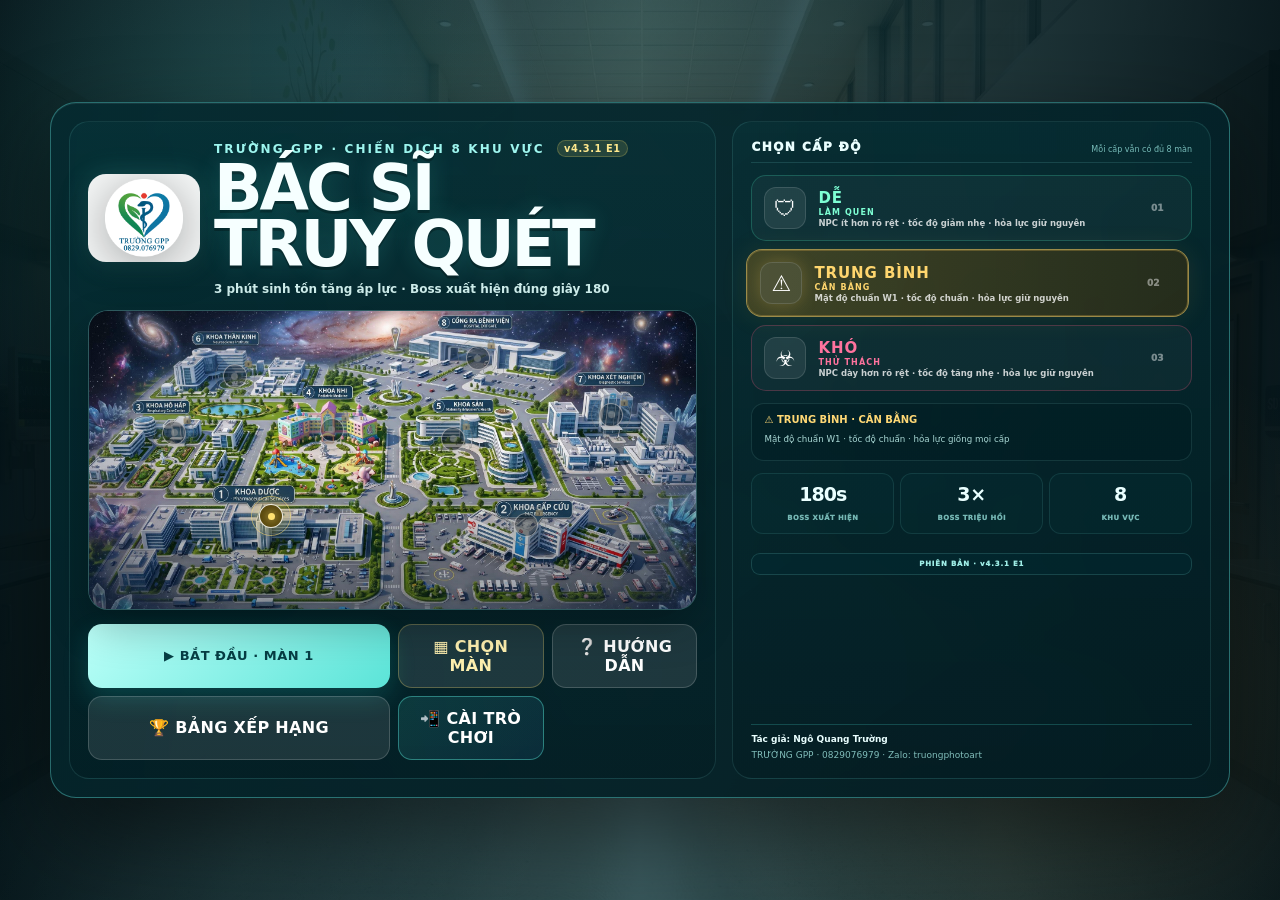
==== index.html @ 641967e2 "Add files via upload" ====
<!doctype html>
<html lang="vi">
<head>
  <meta charset="UTF-8" />
  <meta name="viewport" content="width=device-width, initial-scale=1, viewport-fit=cover, user-scalable=no" />
  <meta name="theme-color" content="#0b6f78" />
  <meta name="mobile-web-app-capable" content="yes" />
  <meta name="apple-mobile-web-app-capable" content="yes" />
  <meta name="apple-mobile-web-app-status-bar-style" content="black-translucent" />
  <title>Bác Sĩ Truy Quét · TRƯỜNG GPP · v4.3.1 E1</title>
  <link rel="manifest" href="manifest.webmanifest" />
  <link rel="icon" href="assets/app-icon-192.png" />
  <link rel="apple-touch-icon" href="assets/app-icon-192.png" />
  <link rel="stylesheet" href="styles.css" />
</head>
<body>
  <main id="app" class="app-shell">
    <canvas id="gameCanvas" aria-label="Khu vực chơi Bác Sĩ Truy Quét"></canvas>

    <section id="menu" class="overlay menu-overlay active d1-menu-overlay">
      <div class="menu-card glass d1-menu-card">
        <div class="d1-menu-left">
          <div class="d1-brand-row">
            <div class="brand-lockup d1-brand-lockup"><img src="assets/logo-gpp.png" alt="Logo TRƯỜNG GPP" class="brand-logo-full" /></div>
            <div class="d1-title-block">
              <p class="eyebrow">TRƯỜNG GPP · CHIẾN DỊCH 8 KHU VỰC <b id="menuVersionBadge" class="h18-title-version">v4.3.1 E1</b></p>
              <h1>BÁC SĨ<br/>TRUY QUÉT</h1>
              <p class="lead">3 phút sinh tồn tăng áp lực · Boss xuất hiện đúng giây 180</p>
            </div>
          </div>

          <div id="h1CampaignMap" class="h1-campaign-map" aria-label="Sa hình chiến dịch 8 khu vực">
            <img class="h1-map-image" src="assets/campaign-map.jpg" alt="Sa hình bệnh viện với 8 khu vực chiến dịch" />
            <button class="h1-map-hotspot" data-map-stage="0" style="--map-x:30%;--map-y:69%" aria-label="Màn 1 Khoa Dược"><span>1</span></button>
            <button class="h1-map-hotspot" data-map-stage="1" style="--map-x:72%;--map-y:72%" aria-label="Màn 2 Khoa Cấp Cứu"><span>2</span></button>
            <button class="h1-map-hotspot" data-map-stage="2" style="--map-x:14%;--map-y:41%" aria-label="Màn 3 Khoa Hô Hấp"><span>3</span></button>
            <button class="h1-map-hotspot" data-map-stage="3" style="--map-x:40%;--map-y:40%" aria-label="Màn 4 Khoa Nhi"><span>4</span></button>
            <button class="h1-map-hotspot" data-map-stage="4" style="--map-x:60%;--map-y:43%" aria-label="Màn 5 Khoa Sản"><span>5</span></button>
            <button class="h1-map-hotspot" data-map-stage="5" style="--map-x:24%;--map-y:22%" aria-label="Màn 6 Khoa Thần Kinh"><span>6</span></button>
            <button class="h1-map-hotspot" data-map-stage="6" style="--map-x:86%;--map-y:35%" aria-label="Màn 7 Khoa Xét Nghiệm"><span>7</span></button>
            <button class="h1-map-hotspot h1-final-hotspot" data-map-stage="7" style="--map-x:64%;--map-y:16%" aria-label="Màn 8 Cổng ra bệnh viện"><span>8</span></button>
            <div id="h1MapPreview" class="h1-map-preview hidden">
              <img id="h1MapPreviewImg" src="assets/stage1-clean.jpg" alt="Khoa Dược" />
              <div><small id="h1MapPreviewNo">MÀN 1</small><b id="h1MapPreviewName">KHOA DƯỢC</b><p id="h1MapPreviewStory">Nguồn thuốc của bệnh viện đã bị nhiễm khuẩn.</p><em id="h1MapPreviewState">ĐÃ MỞ</em></div>
            </div>
          </div>
          <button id="selectedStageHero" class="h1-stage-proxy" type="button" aria-hidden="true" tabindex="-1">
            <img id="selectedStageHeroImg" src="assets/stage1-clean.jpg" alt="Khoa Dược" />
            <span id="selectedStageHeroNo">MÀN 1</span><span id="selectedStageHeroName">KHOA DƯỢC</span>
          </button>

          <div class="menu-actions d1-menu-actions">
            <button id="startBtn" class="primary-btn d1-start-btn">▶ BẮT ĐẦU · MÀN 1</button>
            <button id="stageSelectBtn" class="secondary-btn d1-stage-select-btn">▦ CHỌN MÀN</button>
            <button id="howBtn" class="secondary-btn">❔ HƯỚNG DẪN</button>
            <button id="leaderboardBtn" class="secondary-btn">🏆 BẢNG XẾP HẠNG</button>
            <button id="installBtn" class="secondary-btn hidden">📲 CÀI TRÒ CHƠI</button>
            <button id="updateBtn" class="secondary-btn hidden">⬆ NÂNG CẤP PHIÊN BẢN</button>
          </div>
        </div>

        <div class="d1-menu-right">
          <div class="d1-diff-heading"><span>CHỌN CẤP ĐỘ</span><small>Mỗi cấp vẫn có đủ 8 màn</small></div>
          <div class="difficulty-row d1-difficulty-row" role="group" aria-label="Chọn độ khó">
            <button class="difficulty d1-difficulty easy-card" data-difficulty="easy">
              <span class="diff-symbol">🛡</span><span class="diff-copy"><b>DỄ</b><strong>LÀM QUEN</strong><small>NPC ít hơn rõ rệt · tốc độ giảm nhẹ · hỏa lực giữ nguyên</small></span><em>01</em>
            </button>
            <button class="difficulty d1-difficulty normal-card selected" data-difficulty="normal">
              <span class="diff-symbol">⚠</span><span class="diff-copy"><b>TRUNG BÌNH</b><strong>CÂN BẰNG</strong><small>Mật độ chuẩn W1 · tốc độ chuẩn · hỏa lực giữ nguyên</small></span><em>02</em>
            </button>
            <button class="difficulty d1-difficulty hard-card" data-difficulty="hard">
              <span class="diff-symbol">☣</span><span class="diff-copy"><b>KHÓ</b><strong>THỬ THÁCH</strong><small>NPC dày hơn rõ rệt · tốc độ tăng nhẹ · hỏa lực giữ nguyên</small></span><em>03</em>
            </button>
          </div>
          <div id="difficultyDetail" class="d1-difficulty-detail"><b>⚠ TRUNG BÌNH · CÂN BẰNG</b><span>Mật độ chuẩn W1 · tốc độ chuẩn · hỏa lực giống mọi cấp</span></div>
          <div id="menuMobileControlSide" class="h18-control-side-card mobile-only" aria-label="Chọn bên điều khiển trên điện thoại">
            <span>🕹 VỊ TRÍ ĐIỀU KHIỂN</span>
            <div class="h18-control-side-buttons">
              <button type="button" data-mobile-control-side="left">⬅ BÊN TRÁI</button>
              <button type="button" data-mobile-control-side="right">BÊN PHẢI ➡</button>
            </div>
          </div>
          <div class="d1-menu-info-grid">
            <div><b>180s</b><span>BOSS XUẤT HIỆN</span></div>
            <div><b>3×</b><span>BOSS TRIỆU HỒI</span></div>
            <div><b>8</b><span>KHU VỰC</span></div>
          </div>
          <div id="menuVersion" class="h18-menu-version" aria-label="Phiên bản game">PHIÊN BẢN · v4.3.1 E1</div>
          <div class="author-line d1-author-line">
            <strong>Tác giả: Ngô Quang Trường</strong>
            <span>TRƯỜNG GPP · 0829076979 · Zalo: truongphotoart</span>
          </div>
        </div>
      </div>
    </section>

    <section id="stageSelectPanel" class="overlay panel-overlay hidden d1-stage-panel">
      <div class="panel-card glass d1-stage-select-card">
        <button class="panel-close" data-close="stageSelectPanel">✕</button>
        <p class="eyebrow">CHIẾN DỊCH 8 KHU VỰC</p>
        <h2>CHỌN MÀN ĐÃ MỞ KHÓA</h2>
        <p class="d1-stage-note">Hoàn thành màn trước để mở màn kế tiếp. Màn đã vượt qua luôn có thể chơi lại.</p>
        <div id="campaignPreview" class="campaign-preview campaign-8" aria-label="8 khu vực chiến dịch">
          <button class="stage-thumb selected" data-stage="0"><img src="assets/stage1-clean.jpg" alt="Khoa Dược" /><span><i>MÀN 1</i><b>KHOA DƯỢC</b></span><em class="stage-lock">🔒</em></button>
          <button class="stage-thumb" data-stage="1"><img src="assets/stage2-clean.jpg" alt="Khoa Cấp Cứu" /><span><i>MÀN 2</i><b>KHOA CẤP CỨU</b></span><em class="stage-lock">🔒</em></button>
          <button class="stage-thumb" data-stage="2"><img src="assets/stage3-clean.jpg" alt="Khoa Hô Hấp" /><span><i>MÀN 3</i><b>KHOA HÔ HẤP</b></span><em class="stage-lock">🔒</em></button>
          <button class="stage-thumb" data-stage="3"><img src="assets/stage4-clean.jpg" alt="Khoa Nhi" /><span><i>MÀN 4</i><b>KHOA NHI</b></span><em class="stage-lock">🔒</em></button>
          <button class="stage-thumb" data-stage="4"><img src="assets/stage5-clean.jpg" alt="Khoa Sản" /><span><i>MÀN 5</i><b>KHOA SẢN</b></span><em class="stage-lock">🔒</em></button>
          <button class="stage-thumb" data-stage="5"><img src="assets/stage6-clean.jpg" alt="Khoa Thần Kinh" /><span><i>MÀN 6</i><b>KHOA THẦN KINH</b></span><em class="stage-lock">🔒</em></button>
          <button class="stage-thumb" data-stage="6"><img src="assets/stage7-clean.jpg" alt="Khoa Xét Nghiệm" /><span><i>MÀN 7</i><b>KHOA XÉT NGHIỆM</b></span><em class="stage-lock">🔒</em></button>
          <button class="stage-thumb final-thumb" data-stage="7"><img src="assets/stage8-clean.jpg" alt="Trận Chiến Cuối Cùng" /><span><i>MÀN 8</i><b>TRẬN CHIẾN CUỐI CÙNG</b></span><em class="stage-lock">🔒</em></button>
        </div>
        <button id="stageSelectDoneBtn" class="primary-btn">✓ XONG</button>
      </div>
    </section>


    <section id="missionBriefPanel" class="overlay panel-overlay hidden h1-brief-overlay" aria-label="Dẫn truyện trước màn chơi">
      <div class="h1-brief-card glass">
        <div class="h1-brief-visual"><img id="missionBriefImg" src="assets/stage1-clean.jpg" alt="Khoa Dược" /><span class="h1-brief-shade"></span></div>
        <div class="h1-brief-copy">
          <p class="eyebrow" id="missionBriefNo">MÀN 1 · KHOA DƯỢC</p>
          <h2 id="missionBriefTitle">KHOA DƯỢC</h2>
          <p id="missionBriefStory">Nguồn thuốc của bệnh viện đã bị nhiễm khuẩn. Làm sạch kho dược trước khi mầm bệnh lan sang các khoa khác.</p>
          <div class="h1-brief-actions">
            <button id="engageBtn" class="primary-btn h1-engage-btn">VÀO NGHÊNH CHIẾN</button>
            <button id="briefBackBtn" class="secondary-btn">← TRỞ LẠI SA HÌNH</button>
          </div>
        </div>
      </div>
    </section>

    <section id="helpPanel" class="overlay panel-overlay hidden">
      <div class="panel-card glass scrollable">
        <button class="panel-close" data-close="helpPanel">✕</button>
        <h2>Hướng dẫn chiến đấu</h2>
        <div class="help-grid">
          <article><b>💊 Súng thuốc viên</b><span>Bắn nhanh, ổn định, đạn vô hạn.</span></article>
          <article><b>💉 Kim tiêm xuyên lõi</b><span>Sát thương cao, phù hợp virus giáp/boss.</span></article>
          <article><b>🧴 Bình xịt khử khuẩn</b><span>Sát thương vùng ở cự ly gần.</span></article>
          <article><b>🟠 Bom vitamin</b><span>Nổ diện rộng, 3 quả mỗi khu.</span></article>
          <article><b>⚡ Tia miễn dịch</b><span>Giữ để chiếu liên tục, tự hồi năng lượng.</span></article>
          <article><b>🎁 SUPPLY chuyên nghiệp</b><span>Bắn hạ SUPPLY để vật phẩm xuất hiện. Khi nhận thưởng sẽ lóe sáng, phát âm riêng, icon bay về HUD và timer hiện rõ.</span></article>
          <article><b>⚡ AUTO FIRE + KHÓA MỤC TIÊU</b><span>Điện thoại tự bắn. Chạm NPC/Boss để khóa mục tiêu; vòng khóa hiển thị rõ và giữ mục tiêu đến khi bị tiêu diệt hoặc bạn chọn mục tiêu khác.</span></article>
          <article><b>🎯 PC AUTO / THỦ CÔNG</b><span>PC chọn AUTO hoặc THỦ CÔNG ở menu phải và đổi được trong Pause. AUTO vẫn cho phép click để ưu tiên mục tiêu.</span></article>
          <article><b>⏱ Luật 3 phút</b><span>NPC tăng áp lực theo 3 chặng 0–60s · 61–120s · 121–180s. Boss chỉ xuất hiện đúng giây 180; sau đó NPC thường ngừng sinh tự nhiên.</span></article>
          <article><b>👹 Boss triệu hồi</b><span>Boss chỉ gọi quân đúng 3 đợt khi máu đi qua 75% · 50% · 25%.</span></article>
          <article><b>🦠 NPC G1 đa hành vi</b><span>Vi khuẩn có loại nặng chậm, chạy nhanh, zigzag, lượn ngang, phục kích, né tâm ngắm, đi cung, hỗ trợ và giả hướng; mỗi loại có tốc độ riêng.</span></article>
          <article><b>❤️ Hồi phục</b><span>Hồi ngay +2 Sinh tồn, tối đa 10.</span></article>
          <article><b>🛡 Khiên khử nhiễm · 12s</b><span>Bao phủ người chơi bằng trường năng lượng và giảm mạnh sát thương trong 12 giây.</span></article>
          <article><b>🤖 Drone y tế · 10s</b><span>Tự động ưu tiên bắn quái nhỏ gần bác sĩ; hết quái nhỏ mới hỗ trợ bắn Boss.</span></article>
          <article><b>💉 Adrenaline · 5s</b><span>Tăng tốc bắn và tốc độ di chuyển ngang.</span></article>
          <article><b>🧬 Vaccine Boost · 7s</b><span>Tăng sát thương vũ khí.</span></article>
          <article><b>🧴 Sterile Field · 6s</b><span>Làm chậm toàn bộ virus nhỏ.</span></article>
          <article><b>✨ LOGO TRƯỜNG GPP</b><span>Vật phẩm đặc biệt tổng hợp: hồi sinh tồn và kích hoạt đồng thời Khiên, Drone, Adrenaline, Vaccine, Sterile và GPP Boost.</span></article>
          <article><b>🧼 Khử nhiễm môi trường</b><span>Ảnh dơ phủ trên ảnh sạch; lớp dơ tan rất chậm từ ngoài vào trung tâm. Khử nhiễm tăng chậm trong 3 phút và khóa ở 50% khi Boss xuất hiện; hạ Boss hoàn tất 50→100% trong 5 giây rồi lấp lánh 2 giây.</span></article>
        </div>
        <p class="help-note">PC: chọn ⚡ AUTO hoặc 🎯 THỦ CÔNG ở menu phải. AUTO tự bắn và click NPC/Boss để khóa; THỦ CÔNG dùng chuột ngắm + click/giữ để bắn. Giữ A/D hoặc ←/→ để chạy ngang, nhấn đúp để né nhanh; phím 1–5 đổi vũ khí; Space/Esc tạm dừng. Điện thoại: AUTO cố định; chỉ cần điều khiển trái/phải, chọn vũ khí/vật phẩm và chạm NPC/Boss khi muốn khóa mục tiêu ưu tiên.</p>
      </div>
    </section>


    <section id="leaderboardPanel" class="overlay panel-overlay hidden" aria-label="Bảng xếp hạng">
      <div class="panel-card glass h15-leaderboard-card">
        <button class="panel-close" data-close="leaderboardPanel">✕</button>
        <p class="eyebrow">THÀNH TÍCH BÁC SĨ TRUY QUÉT</p>
        <h2>🏆 BẢNG XẾP HẠNG</h2>
        <div class="h15-leaderboard-filters">
          <select id="leaderboardDifficulty" aria-label="Cấp độ"><option value="easy">DỄ</option><option value="normal" selected>TRUNG BÌNH</option><option value="hard">KHÓ</option></select>
          <select id="leaderboardStage" aria-label="Màn chơi"><option value="all">TẤT CẢ MÀN</option><option value="0">MÀN 1</option><option value="1">MÀN 2</option><option value="2">MÀN 3</option><option value="3">MÀN 4</option><option value="4">MÀN 5</option><option value="5">MÀN 6</option><option value="6">MÀN 7</option><option value="7">MÀN 8</option></select>
        </div>
        <div id="leaderboardMode" class="h15-leaderboard-mode">ĐANG TẢI…</div>
        <div id="leaderboardCurrentResult" class="h18-current-result hidden" aria-live="polite"></div>
        <div id="leaderboardRecordPrompt" class="h15-record-prompt h18-share-prompt hidden">
          <strong>🏆 THÀNH TÍCH VỪA ĐẠT</strong><span id="leaderboardShareHint">Điểm của bạn đang được hiển thị thử trên bảng. Chỉ công khai khi bạn chọn THAM GIA BẢNG XẾP HẠNG.</span>
          <input id="leaderboardName" maxlength="16" autocomplete="nickname" placeholder="Tên của bạn (tùy chọn)" />
          <div class="h18-share-actions"><button id="leaderboardShareBtn" class="primary-btn">🏆 THAM GIA BẢNG XẾP HẠNG</button><button id="leaderboardSkipShareBtn" class="secondary-btn">CHỈ XEM</button></div>
        </div>
        <div id="leaderboardList" class="h15-leaderboard-list"></div>
        <p class="h15-leaderboard-note">Khi chưa cấu hình máy chủ online, bảng xếp hạng chỉ lưu trên thiết bị này. Chế độ online sẽ tự bật khi có endpoint.</p>
      </div>
    </section>

    <section id="pausePanel" class="overlay panel-overlay hidden">
      <div class="panel-card glass compact-panel">
        <img class="panel-logo" src="assets/icon-192.png" alt="TRƯỜNG GPP" /><h2>⏸ Tạm dừng</h2>
        <button id="resumeBtn" class="primary-btn">▶ TIẾP TỤC</button>
        <button id="pauseRetryBtn" class="secondary-btn">↻ CHƠI LẠI MÀN</button>
        <div class="pause-settings-label">⚙ CÀI ĐẶT NHANH</div>
        <div id="pauseMobileControlSide" class="h18-control-side-card h18-pause-control-side mobile-only" aria-label="Đổi bên điều khiển trên điện thoại">
          <span>🕹 VỊ TRÍ ĐIỀU KHIỂN</span>
          <div class="h18-control-side-buttons">
            <button type="button" data-mobile-control-side="left">⬅ BÊN TRÁI</button>
            <button type="button" data-mobile-control-side="right">BÊN PHẢI ➡</button>
          </div>
          <small>Đổi bên ngay trong trận · game sẽ ghi nhớ lựa chọn.</small>
        </div>
        <button id="soundBtn" class="secondary-btn">🔊 Âm thanh: Bật</button>
        <button id="fullscreenBtn" class="secondary-btn">⛶ Toàn màn hình</button>
        <button id="homeBtn" class="secondary-btn danger-outline">⌂ MENU CHÍNH</button>
        <div class="author-line small"><strong>Ngô Quang Trường</strong><span>TRƯỜNG GPP · 0829076979 · Zalo truongphotoart</span></div>
      </div>
    </section>

    <section id="stagePanel" class="overlay panel-overlay hidden">
      <div class="panel-card glass result-card">
        <img class="panel-logo" src="assets/icon-192.png" alt="TRƯỜNG GPP" /><p class="eyebrow">KHU VỰC ĐÃ KHỬ NHIỄM</p>
        <h2 id="stageResultTitle">Hoàn tất</h2>
        <div class="result-stats">
          <div><span>Điểm</span><strong id="stageScore">0</strong></div>
          <div><span>Chính xác</span><strong id="stageAccuracy">0%</strong></div>
          <div><span>Sinh tồn</span><strong id="stageHealth">10/10</strong></div>
          <div><span>Xếp hạng</span><strong id="stageRank">A</strong></div>
        </div>
        <button id="nextStageBtn" class="primary-btn">TIẾN VÀO KHU TIẾP THEO ›</button>
        <div class="f1-result-actions">
          <button id="upgradeBtn" class="secondary-btn hidden">⬆ NÂNG CẤP PHIÊN BẢN</button>
          <button id="stageInstallBtn" class="secondary-btn hidden">📲 CÀI TRÒ CHƠI</button>
        </div>
        <button id="stageHomeBtn" class="secondary-btn">⌂ MENU CHÍNH</button>
      </div>
    </section>


    <section id="e1WeaponUpgradeNotice" class="e1-weapon-upgrade-notice hidden" aria-live="polite" aria-label="Thông báo nâng cấp vũ khí">
      <div class="e1-upgrade-core"><span id="e1WeaponUpgradeLevel">LV2</span><div><small id="e1WeaponUpgradeTitle">NÂNG CẤP VŨ KHÍ</small><b id="e1WeaponUpgradeDesc">TỐC BẮN +</b></div></div>
    </section>

    <section id="bossRewardPanel" class="overlay f1-boss-reward-overlay hidden" aria-label="Phần thưởng Boss">
      <div class="f1-boss-reward-stage">
        <div id="bossRewardDrops" class="f1-boss-reward-drops"></div>
        <button id="claimBossRewardBtn" class="primary-btn f1-claim-btn">NHẬN THƯỞNG</button>
      </div>
    </section>
<section id="gameOverPanel" class="overlay panel-overlay hidden">
      <div class="panel-card glass result-card">
        <img class="panel-logo" src="assets/icon-192.png" alt="TRƯỜNG GPP" /><p class="eyebrow">NHIỆM VỤ THẤT BẠI</p>
        <h2>Thanh sinh tồn đã cạn</h2>
        <p>Virus đã áp đảo khu vực. Hãy đổi chiến thuật và thử lại.</p>
        <button id="retryBtn" class="primary-btn">↻ CHƠI LẠI KHU NÀY</button>
        <button id="gameOverLeaderboardRecordBtn" class="secondary-btn hidden">🏆 THAM GIA BẢNG XẾP HẠNG</button>
        <button id="gameOverHomeBtn" class="secondary-btn">⌂ Màn hình chính</button>
      </div>
    </section>

    <section id="victoryPanel" class="overlay panel-overlay hidden">
      <div class="panel-card glass result-card">
        <img class="panel-logo" src="assets/icon-192.png" alt="TRƯỜNG GPP" /><p class="eyebrow">BỆNH VIỆN ĐÃ AN TOÀN</p>
        <h2>🏆 HOÀN TẤT TOÀN BỘ TRUY QUÉT</h2>
        <p id="victoryText">Bạn đã tiêu diệt nguồn bệnh cuối cùng.</p>
        <button id="victoryReplayBtn" class="primary-btn">↻ CHƠI LẠI</button>
        <button id="victoryLeaderboardRecordBtn" class="secondary-btn hidden">🏆 THAM GIA BẢNG XẾP HẠNG</button>
        <div class="f1-result-actions">
          <button id="victoryUpgradeBtn" class="secondary-btn hidden">⬆ NÂNG CẤP PHIÊN BẢN</button>
          <button id="victoryInstallBtn" class="secondary-btn hidden">📲 CÀI TRÒ CHƠI</button>
        </div>
        <button id="victoryHomeBtn" class="secondary-btn">⌂ Màn hình chính</button>
      </div>
    </section>

    <div id="l1OrientationGate" class="l1-orientation-gate hidden"><div><b>↻ XOAY ĐIỆN THOẠI NGANG</b><span>Gameplay W1 chạy ở chế độ ngang để ngắm và khóa mục tiêu chính xác.</span></div></div>

    <section id="hud" class="hud hidden" aria-live="polite">
      <aside class="status-rail desktop-only" aria-label="Trạng thái chiến đấu">
        <div class="status-rail-brand"><img src="assets/icon-192.png" alt="" /><span>TRƯỜNG GPP</span></div>
        <div class="status-stage"><small id="leftStageNo">MÀN 1</small><b id="leftStageName">KHOA DƯỢC</b></div>
        <div class="status-section">❤️ SINH TỒN <strong id="leftHealthText">10/10</strong></div>
        <div class="health-bar status-health"><i id="leftHealthFill"></i></div>
        <div class="status-section support-title">VẬT PHẨM ĐANG HOẠT ĐỘNG</div>
        <div id="supportList" class="support-list"><div class="support-empty">CHƯA CÓ HỖ TRỢ</div></div>
        <div class="status-rail-note">Khiên · Drone · Adrenaline · Vaccine · Sterile · GPP</div>
      </aside>
      <div id="difficultyBadge" class="difficulty-badge desktop-only">THƯỜNG · CÂN BẰNG</div>
      <div class="hud-top-left glass-mini mobile-only">
        <div class="hud-label"><span class="hud-brand-life"><img src="assets/icon-192.png" alt="" />❤️ SINH TỒN</span><b id="healthText">10/10</b></div>
        <div class="health-bar"><i id="healthFill"></i></div>
      </div>

      <div class="hud-top-center glass-mini">
        <b id="stageName">KHOA DƯỢC</b>
        <span id="cleanText">KHỬ NHIỄM 0%</span>
        <div class="clean-bar"><i id="cleanFill"></i></div>
      </div>

      <div class="hud-top-right glass-mini mobile-only">
        <span>ĐIỂM</span><b id="scoreText">0</b>
        <small id="enemyText">Virus: 0</small>
        <small id="timeTextMobile">00:00</small>
      </div>

      <div class="game-quick-actions">
        <button id="pauseBtn" class="pause-btn" aria-label="Tạm dừng">⏸ <span>DỪNG</span></button>
        <button id="homeQuickBtn" class="home-quick-btn" aria-label="Về menu chính">⌂ <span>MENU</span></button>
      </div>

      <div id="bossBar" class="boss-bar glass-mini hidden">
        <div><span id="bossName">BOSS</span><b id="bossHpText">100%</b></div>
        <div class="boss-track"><i id="bossFill"></i></div>
      </div>

      <div id="comboBadge" class="combo-badge hidden">🔥 COMBO ×2</div>
      <div id="eventToast" class="event-toast hidden">Virus incoming!</div>
      <div id="fireModeHud" class="h16-fire-mode-hud">⚡ AUTO · CHẠM/CLICK ĐỂ KHÓA</div>
      <div id="damageVignette" class="damage-vignette"></div>

      <div class="weapon-panel glass-mini">
        <div class="right-combat-summary desktop-only">
          <div><span>ĐIỂM</span><b id="rightScoreText">0</b></div>
          <div><span>THỜI GIAN</span><b id="rightTimeText">00:00</b></div>
          <div><span>VIRUS</span><b id="rightEnemyText">0</b></div>
          <div class="right-combo"><span>COMBO</span><b id="rightComboText">×0</b></div>
        </div>
        <div id="gameFireModeBlock" class="h17-game-fire-mode desktop-only" aria-label="Chế độ bắn khi chơi trên PC">
          <span>CHẾ ĐỘ BẮN</span>
          <div class="h17-game-fire-buttons">
            <button id="gameFireModeAuto" type="button" data-fire-mode="auto">⚡ AUTO</button>
            <button id="gameFireModeManual" type="button" data-fire-mode="manual">🎯 THỦ CÔNG</button>
          </div>
        </div>
        <div class="weapon-rail-heading desktop-only">VŨ KHÍ Y TẾ</div>
        <div class="weapon-info">
          <span id="weaponIcon">💊</span>
          <div><b id="weaponName">Súng thuốc viên</b><small id="weaponStatus">Đạn vô hạn</small></div>
        </div>
        <div id="weaponButtons" class="weapon-buttons">
          <button data-weapon="0" data-key="1" class="active"><span>💊</span><small><b>THUỐC VIÊN</b><em>Bắn nhanh</em></small><i>1</i></button>
          <button data-weapon="1" data-key="2"><span>💉</span><small><b>KIM TIÊM</b><em>Xuyên lõi</em></small><i>2</i></button>
          <button data-weapon="2" data-key="3"><span>🧴</span><small><b>KHỬ KHUẨN</b><em>Phun diện rộng</em></small><i>3</i></button>
          <button data-weapon="3" data-key="4"><span>🟠</span><small><b>BOM VITAMIN</b><em>Nổ diện rộng</em></small><i>4</i></button>
          <button data-weapon="4" data-key="5"><span>⚡</span><small><b>TIA MIỄN DỊCH</b><em>Beam liên tục</em></small><i>5</i></button>
        </div>
        <div id="gameAuthorFooter" class="q1-right-author-footer desktop-only" aria-label="Tác giả và liên hệ"><strong>Tác giả: Ngô Quang Trường</strong><span>TRƯỜNG GPP · 0829076979 · Zalo: truongphotoart</span></div>

      </div>

      <aside id="bossRewardRail" class="boss-reward-rail" aria-label="Vật phẩm thưởng Boss">
        <div class="boss-reward-title"><span>PHẦN THƯỞNG BOSS</span><small>DÙNG Q · W · E · R</small></div>
        <div class="boss-reward-slots">
          <button class="boss-reward-slot" data-boss-reward="survival" data-hotkey="Q" aria-label="Bộ tiếp sức"><kbd>Q</kbd><span class="e1-reward-svg e1-medkit" aria-hidden="true"><svg viewBox="0 0 64 64"><rect x="8" y="17" width="48" height="37" rx="9"/><path d="M23 17v-5h18v5M27 27h10v7h7v10h-7v7H27v-7h-7V34h7z"/></svg></span><b>TIẾP SỨC +5</b><em id="bossRewardCount-survival">×0</em></button>
          <button class="boss-reward-slot" data-boss-reward="eliteDrone" data-hotkey="W" aria-label="Drone đặc biệt"><kbd>W</kbd><span class="e1-reward-svg e1-drone" aria-hidden="true"><svg viewBox="0 0 64 64"><rect x="18" y="24" width="28" height="18" rx="7"/><circle cx="32" cy="33" r="4"/><path d="M18 27L9 20M46 27l9-7M16 20H6M58 20H48M18 40l-8 7M46 40l8 7"/></svg></span><b>DRONE 20s</b><em id="bossRewardCount-eliteDrone">×0</em></button>
          <button class="boss-reward-slot" data-boss-reward="annihilator" data-hotkey="E" aria-label="Xung khử nhiễm"><kbd>E</kbd><span class="e1-reward-svg e1-pulse" aria-hidden="true"><svg viewBox="0 0 64 64"><circle cx="32" cy="32" r="8"/><circle cx="32" cy="32" r="18"/><path d="M32 3v10M32 51v10M3 32h10M51 32h10M11 11l7 7M46 46l7 7M53 11l-7 7M18 46l-7 7"/></svg></span><b>XUNG KHỬ NHIỄM</b><em id="bossRewardCount-annihilator">×0</em></button>
          <button class="boss-reward-slot boss-reward-gpp" data-boss-reward="bossGpp" data-hotkey="R" aria-label="Logo TRƯỜNG GPP tổng hợp"><kbd>R</kbd><span class="boss-reward-logo-wrap"><img src="assets/logo-gpp.png" alt="Logo TRƯỜNG GPP" /></span><b>GPP TỔNG HỢP</b><em id="bossRewardCount-bossGpp">×0</em></button>
        </div>
      </aside>

      <div id="mobileSupportStrip" class="mobile-support-strip mobile-only"></div>
      <div class="mobile-brand mobile-only"><img src="assets/icon-192.png" alt="" /><span>TRƯỜNG GPP</span></div>

      

      <div id="moveControls" class="move-controls" aria-label="Điều khiển di chuyển ngang">
        <div id="movePad" class="move-pad" aria-label="Joystick di chuyển ngang">
          <span class="move-arrow left">◀</span><span class="move-track"></span><i id="moveKnob" class="move-knob"></i><span class="move-arrow right">▶</span>
          <small>DI CHUYỂN</small>
        </div>
        <button id="dashBtn" class="dash-btn" aria-label="Né nhanh">⚡ <span>NÉ NHANH</span></button>
      </div>
    </section>
  </main>

  <script src="leaderboard-config.js"></script>
  <script src="game.js" defer></script>
</body>
</html>
---- styles.css ----
:root{
  --teal:#0b6f78;--teal2:#16a6a2;--cyan:#7ee7e0;--ink:#07343a;--glass:rgba(6,51,57,.78);--line:rgba(190,255,249,.28);--white:#f6ffff;--danger:#ff5f6d;--gold:#ffd66b;
}
*{box-sizing:border-box}html,body{margin:0;width:100%;height:100%;overflow:hidden;background:#061e22;color:var(--white);font-family:Inter,ui-sans-serif,system-ui,-apple-system,"Segoe UI",Arial,sans-serif;touch-action:none}button{font:inherit}.hidden{display:none!important}
.app-shell{position:relative;width:100vw;height:100dvh;overflow:hidden;background:radial-gradient(circle at 50% 30%,#174e52,#051a1e 75%)}
#gameCanvas{position:absolute;inset:0;width:100%;height:100%;display:block;cursor:crosshair;background:#0d353a}
.overlay{position:absolute;inset:0;z-index:30;display:flex;align-items:center;justify-content:center;padding:18px;background:linear-gradient(180deg,rgba(3,36,40,.20),rgba(3,36,40,.78))}.menu-overlay{background:linear-gradient(90deg,rgba(4,45,49,.92),rgba(7,72,76,.58) 48%,rgba(4,45,49,.78)),url('assets/hallway.jpg') center/cover no-repeat}.menu-overlay:not(.active){display:none}
.glass{background:linear-gradient(180deg,rgba(8,71,76,.88),rgba(5,44,49,.92));border:1px solid var(--line);box-shadow:0 25px 70px rgba(0,0,0,.32),inset 0 1px rgba(255,255,255,.08);backdrop-filter:blur(10px)}
.menu-card{width:min(760px,94vw);padding:26px 30px;border-radius:26px;text-align:center}.brand-lockup{width:142px;height:112px;margin:0 auto 8px;padding:5px 8px;border-radius:20px;background:rgba(255,255,255,.96);box-shadow:0 12px 34px rgba(0,0,0,.20),0 0 28px rgba(95,240,225,.18);overflow:hidden}.brand-logo-full{width:100%;height:100%;object-fit:contain;display:block}.panel-logo{width:58px;height:58px;object-fit:cover;border-radius:16px;background:white;padding:3px;box-shadow:0 8px 24px rgba(0,0,0,.20);margin:0 auto 4px}
.eyebrow{letter-spacing:.18em;font-size:12px;font-weight:800;color:#9ff6ef;margin:7px 0}.menu-card h1{font-size:clamp(28px,4vw,50px);margin:4px 0 6px;line-height:1}.lead{margin:0 auto 18px;color:#d8f7f4;max-width:620px}.mission-strip{display:flex;gap:8px;justify-content:center;flex-wrap:wrap;margin:12px 0 16px}.mission-strip span{padding:7px 10px;border:1px solid rgba(255,255,255,.14);border-radius:999px;background:rgba(255,255,255,.07);font-size:12px}.difficulty-row{display:flex;gap:8px;justify-content:center;margin:8px 0 14px}.difficulty{border:1px solid rgba(255,255,255,.18);background:rgba(255,255,255,.06);color:white;border-radius:12px;padding:9px 14px;cursor:pointer}.difficulty.selected{background:#baf8f1;color:#074049;border-color:#baf8f1;font-weight:800}.menu-actions{display:flex;gap:10px;justify-content:center;flex-wrap:wrap}.primary-btn,.secondary-btn{border:none;border-radius:14px;padding:12px 18px;cursor:pointer;font-weight:850;letter-spacing:.02em}.primary-btn{background:linear-gradient(135deg,#bbfff8,#5be4d8);color:#063e45;box-shadow:0 10px 26px rgba(40,230,214,.18)}.secondary-btn{background:rgba(255,255,255,.10);border:1px solid rgba(255,255,255,.17);color:white}.danger-outline{border-color:rgba(255,95,109,.45);color:#ffd6da}.author-line{margin-top:15px;padding-top:13px;border-top:1px solid rgba(255,255,255,.12);display:flex;gap:6px;flex-direction:column;font-size:12px;color:#cdecea}.author-line.small{margin-top:8px}
.panel-overlay{background:rgba(2,25,29,.68);z-index:60}.panel-card{position:relative;width:min(720px,94vw);padding:24px;border-radius:22px;text-align:center}.panel-card h2{margin:4px 0 16px}.compact-panel{width:min(390px,92vw);display:grid;gap:10px}.compact-panel h2{margin-bottom:4px}.panel-close{position:absolute;right:12px;top:12px;width:34px;height:34px;border:0;border-radius:50%;background:rgba(255,255,255,.1);color:white;cursor:pointer}.help-grid{display:grid;grid-template-columns:repeat(2,minmax(0,1fr));gap:10px;text-align:left}.help-grid article{padding:12px;border:1px solid rgba(255,255,255,.12);border-radius:14px;background:rgba(255,255,255,.05);display:grid;gap:5px}.help-grid span,.help-note{color:#d0ecea;font-size:13px}.scrollable{max-height:86dvh;overflow:auto}.result-card{max-width:520px}.result-stats{display:grid;grid-template-columns:repeat(4,1fr);gap:8px;margin:16px 0}.result-stats div{padding:12px 6px;border-radius:13px;background:rgba(255,255,255,.06);border:1px solid rgba(255,255,255,.10)}.result-stats span{display:block;font-size:11px;color:#b9dedb}.result-stats strong{font-size:22px;color:#c4fff8}
.hud{position:absolute;inset:0;z-index:20;pointer-events:none}.glass-mini{background:rgba(4,48,53,.72);border:1px solid rgba(188,255,248,.25);box-shadow:0 10px 25px rgba(0,0,0,.18)}.hud-top-left,.hud-top-center,.hud-top-right{position:absolute;top:max(12px,env(safe-area-inset-top));border-radius:14px;padding:9px 12px}.hud-top-left{left:max(12px,env(safe-area-inset-left));width:220px}.hud-top-center{left:50%;transform:translateX(-50%);width:min(360px,35vw);text-align:center}.hud-top-right{right:max(62px,calc(env(safe-area-inset-right) + 12px));min-width:128px;text-align:right}.hud-top-right span,.hud-top-right small,.hud-top-center span{font-size:11px;color:#c2e6e2}.hud-top-right b{display:block;font-size:22px}.hud-top-center b{display:block;font-size:13px;letter-spacing:.08em}.hud-label{display:flex;justify-content:space-between;align-items:center;font-size:11px}.hud-brand-life{display:flex;align-items:center;gap:5px}.hud-brand-life img{width:19px;height:19px;border-radius:50%;background:white;object-fit:cover}.health-bar,.clean-bar,.boss-track{height:8px;background:rgba(255,255,255,.11);border-radius:999px;overflow:hidden;margin-top:6px}.health-bar i,.clean-bar i,.boss-track i{height:100%;display:block;width:100%;background:linear-gradient(90deg,#83f0df,#e0fff8);border-radius:inherit;transition:width .18s}.clean-bar i{background:linear-gradient(90deg,#68dfe0,#aef7dc);width:0}.pause-btn{position:absolute;right:max(12px,env(safe-area-inset-right));top:max(12px,env(safe-area-inset-top));width:42px;height:42px;border-radius:12px;border:1px solid rgba(255,255,255,.20);background:rgba(4,48,53,.8);color:white;pointer-events:auto;cursor:pointer}.boss-bar{position:absolute;top:84px;left:50%;transform:translateX(-50%);width:min(520px,60vw);padding:8px 12px;border-radius:13px}.boss-bar>div:first-child{display:flex;justify-content:space-between;font-size:11px}.boss-track i{background:linear-gradient(90deg,#ff6b76,#ffbb63)}
.combo-badge{position:absolute;left:16px;top:92px;padding:8px 11px;border-radius:999px;background:rgba(7,54,59,.82);border:1px solid rgba(255,220,112,.36);color:#ffe18b;font-weight:900;font-size:13px;animation:pop .18s ease-out}.damage-vignette{position:absolute;inset:0;opacity:0;background:radial-gradient(circle,transparent 52%,rgba(255,35,56,.62));transition:opacity .1s}.damage-vignette.hit{opacity:1}.weapon-info{display:flex;align-items:center;gap:8px;min-width:170px}.weapon-info>span{font-size:28px}.weapon-info div{display:grid}.weapon-info small{font-size:10px;color:#c4e5e1}.weapon-buttons{display:flex;gap:5px}.weapon-buttons button{width:44px;height:44px;border-radius:11px;border:1px solid rgba(255,255,255,.15);background:rgba(255,255,255,.06);color:white;display:grid;place-items:center;cursor:pointer}.weapon-buttons button.active{background:linear-gradient(145deg,#adfff5,#51d8d0);color:#064048;border-color:#bafff6}.weapon-buttons button small{font-size:8px;opacity:.75}.contact-dock{position:absolute;left:16px;bottom:16px;right:560px;min-height:44px;border-radius:14px;padding:7px 12px;display:flex;align-items:center;justify-content:space-between;gap:10px;font-size:11px;letter-spacing:.03em}.contact-dock img{width:29px;height:29px;border-radius:50%;background:white;object-fit:cover;flex:none}.contact-dock b{white-space:nowrap}.contact-dock span{color:#bfe9e4;margin-left:auto}.desktop-only{display:flex}.move-controls{display:none;position:absolute;inset:0;pointer-events:none}.move-pad{position:absolute;left:max(10px,env(safe-area-inset-left));bottom:max(58px,calc(env(safe-area-inset-bottom) + 52px));width:154px;height:62px;border-radius:22px;border:1px solid rgba(205,255,250,.34);background:linear-gradient(180deg,rgba(5,70,76,.76),rgba(3,43,49,.86));box-shadow:0 8px 20px rgba(0,0,0,.22);pointer-events:auto;touch-action:none;user-select:none}.move-track{position:absolute;left:29px;right:29px;top:22px;height:8px;border-radius:999px;background:rgba(213,255,250,.18);border:1px solid rgba(213,255,250,.18)}.move-knob{position:absolute;left:50%;top:13px;width:34px;height:34px;margin-left:-17px;border-radius:50%;background:linear-gradient(145deg,#cafff7,#55d9d1);border:2px solid rgba(255,255,255,.82);box-shadow:0 4px 12px rgba(0,0,0,.25);transform:translateX(0);will-change:transform}.move-arrow{position:absolute;top:18px;color:#eafffc;font-size:14px;font-weight:900}.move-arrow.left{left:10px}.move-arrow.right{right:10px}.move-pad small{position:absolute;bottom:3px;left:0;right:0;text-align:center;font-size:8px;font-weight:900;letter-spacing:.12em;color:#bfece7}.dash-btn{position:absolute;left:max(174px,calc(env(safe-area-inset-left) + 174px));bottom:max(64px,calc(env(safe-area-inset-bottom) + 58px));height:48px;padding:0 13px;border-radius:16px;border:1px solid rgba(255,222,127,.34);background:linear-gradient(180deg,rgba(83,72,20,.78),rgba(48,42,10,.88));color:#fff3b0;font-weight:900;font-size:15px;box-shadow:0 8px 20px rgba(0,0,0,.22);pointer-events:auto;touch-action:none}.dash-btn span{font-size:9px;letter-spacing:.06em}.dash-btn:active{transform:scale(.94);background:linear-gradient(180deg,#fff1a8,#e1bd4c);color:#4b3c08}
@keyframes pop{from{transform:scale(.8);opacity:0}to{transform:scale(1);opacity:1}}@keyframes toastIn{from{transform:translate(-50%,8px);opacity:0}to{transform:translate(-50%,0);opacity:1}}
@media (max-width:900px),(hover:none) and (pointer:coarse){
  .menu-card{padding:14px 18px;border-radius:18px;max-height:94dvh;overflow:auto}.brand-lockup{width:100px;height:76px;border-radius:15px;margin-bottom:4px}.panel-logo{width:44px;height:44px;border-radius:12px}.menu-card h1{font-size:clamp(24px,6vw,36px)}.lead{font-size:13px;margin-bottom:9px}.mission-strip{margin:8px 0}.mission-strip span{font-size:10px;padding:5px 7px}.difficulty-row{margin:6px 0 10px}.difficulty{padding:7px 10px;font-size:12px}.primary-btn,.secondary-btn{padding:9px 12px;font-size:12px}.author-line{font-size:10px;margin-top:9px;padding-top:8px}
  .hud-top-left{width:165px;padding:7px 9px}.hud-top-center{width:38vw;padding:7px 8px}.hud-top-right{min-width:94px;padding:7px 8px}.hud-top-right b{font-size:17px}.boss-bar{top:68px;width:58vw}.combo-badge{top:72px;left:10px;font-size:11px;padding:6px 8px}.weapon-info{display:none}.weapon-buttons button{width:42px;height:40px}.contact-dock,.desktop-only{display:none!important}.move-controls{display:block}.pause-btn{width:38px;height:38px}.help-grid{grid-template-columns:1fr}.result-stats{grid-template-columns:repeat(2,1fr)}
}
@media (max-height:500px) and (orientation:landscape){
  .menu-overlay{align-items:flex-start;padding:7px}.menu-card{max-height:calc(100dvh - 14px);padding:7px 15px}.brand-lockup{width:68px;height:48px;margin-bottom:1px;padding:2px;border-radius:10px}.eyebrow{margin:2px 0;font-size:9px}.menu-card h1{font-size:24px;margin:1px}.lead{font-size:11px;margin:2px auto 5px}.mission-strip{margin:4px 0}.difficulty-row{margin:4px 0 6px}.menu-actions{gap:6px}.author-line{margin-top:5px;padding-top:5px}.hud-top-left,.hud-top-center,.hud-top-right{top:6px}.boss-bar{top:56px}.combo-badge{top:58px}.help-grid{grid-template-columns:repeat(2,1fr)}.panel-card{padding:14px}.scrollable{max-height:94dvh}
}

/* v1.1 combat motion polish */
@media (hover:hover) and (pointer:fine){.move-controls{display:none!important}}
@media (max-height:430px) and (orientation:landscape){.move-pad{bottom:48px;width:138px;height:54px}.move-track{top:18px}.move-knob{top:9px}.dash-btn{left:max(158px,calc(env(safe-area-inset-left) + 158px));bottom:52px;height:40px;padding:0 10px}.brand-lockup{width:60px;height:42px}.panel-logo{width:38px;height:38px}}

/* v1.3 professional difficulty + boss intro */
.difficulty{display:grid;gap:2px;min-width:112px}.difficulty b{font-size:13px}.difficulty small{font-size:9px;opacity:.72;font-weight:700;white-space:nowrap}
@media (max-width:900px),(hover:none) and (pointer:coarse){.difficulty{min-width:92px;padding:6px 8px}.difficulty b{font-size:11px}.difficulty small{font-size:7px}}


/* === v2.0.0 CONCEPT-LIKE PLAYABLE UI === */
:root{--rail:#03171c;--rail2:rgba(2,24,30,.94);--neon:#22e1dc;--gold2:#ffd85a;--panelEdge:rgba(73,232,226,.46)}
.menu-overlay{align-items:center;background:radial-gradient(circle at 58% 40%,rgba(13,113,122,.18),transparent 38%),linear-gradient(90deg,rgba(2,20,25,.97),rgba(5,46,52,.82) 50%,rgba(2,20,25,.94)),url('assets/hallway.jpg') center/cover no-repeat}
.menu-card{width:min(1180px,96vw);max-height:95dvh;padding:20px 24px;border-color:rgba(60,224,218,.46);box-shadow:0 28px 80px rgba(0,0,0,.44),inset 0 0 42px rgba(39,220,214,.045)}
.brand-lockup .brand-logo-full{max-width:300px;filter:drop-shadow(0 8px 24px rgba(0,0,0,.35))}
.menu-card h1{font-size:clamp(34px,5.2vw,74px);line-height:.92;letter-spacing:-.045em;text-shadow:0 3px 0 rgba(0,0,0,.26),0 0 24px rgba(85,255,243,.18)}
.menu-card .lead{font-weight:800;color:#d9fffb}
.mission-strip{display:grid;grid-template-columns:repeat(4,1fr);gap:7px;margin:12px 0 10px}
.mission-strip span{font-size:11px;font-weight:900;letter-spacing:.02em;border:1px solid rgba(65,226,221,.25);background:rgba(3,29,35,.66);padding:9px;border-radius:9px}
.campaign-preview{display:grid;grid-template-columns:repeat(6,1fr);gap:7px;margin:10px 0 12px}
.campaign-preview article{position:relative;min-height:72px;padding:9px 8px 8px 36px;border-radius:10px;border:1px solid rgba(71,220,217,.24);background:linear-gradient(160deg,rgba(12,79,86,.62),rgba(3,26,32,.82));overflow:hidden}
.campaign-preview article:nth-child(3){background:linear-gradient(160deg,rgba(108,45,49,.58),rgba(3,26,32,.86))}.campaign-preview article:nth-child(4){background:linear-gradient(160deg,rgba(77,61,118,.62),rgba(3,26,32,.86))}.campaign-preview article:nth-child(6){background:linear-gradient(160deg,rgba(123,23,44,.68),rgba(17,4,10,.9))}
.campaign-preview i{position:absolute;left:8px;top:8px;font-style:normal;font-size:22px;font-weight:1000;color:var(--gold2);opacity:.92}.campaign-preview b{display:block;font-size:10px;line-height:1.15;color:white}.campaign-preview small{display:block;margin-top:6px;font-size:8.5px;line-height:1.2;color:#aee9e5}
.difficulty-row{margin-top:8px}.difficulty{border-width:1px}.difficulty.selected{box-shadow:0 0 0 1px rgba(56,238,230,.6),0 0 22px rgba(35,222,216,.13)}
.author-line{border-top:1px solid rgba(73,225,218,.22);padding-top:9px}

.brand-rail{position:absolute;z-index:13;left:10px;top:10px;bottom:54px;width:214px;padding:15px 13px 13px;border:1px solid rgba(50,217,211,.38);border-radius:13px;background:linear-gradient(180deg,rgba(2,20,25,.96),rgba(3,31,37,.91));box-shadow:0 16px 50px rgba(0,0,0,.32),inset 0 0 32px rgba(32,214,208,.04);pointer-events:none;overflow:hidden}
.brand-rail:after{content:"";position:absolute;inset:auto -40px 13% auto;width:120px;height:120px;border:1px solid rgba(43,224,218,.12);border-radius:50%}
.brand-rail>img{display:block;width:100%;max-height:94px;object-fit:contain;margin:0 auto 6px;filter:drop-shadow(0 6px 15px rgba(0,0,0,.4))}
.brand-rail-title{font-weight:1000;font-size:24px;line-height:.92;color:#ddffff;letter-spacing:-.04em}.brand-rail-title strong{font-size:30px;color:#fff;text-shadow:0 0 18px rgba(50,232,225,.2)}
.brand-rail>p{font-weight:900;font-size:9px;color:#ffd764;margin:8px 0 12px}.brand-rail ul{list-style:none;padding:0;margin:0;display:grid;gap:7px}.brand-rail li{font-size:9.5px;font-weight:800;color:#d7f7f4;padding-left:15px;position:relative}.brand-rail li:before{content:"✓";position:absolute;left:0;color:#43f08d}.brand-rail-sign{position:absolute;left:13px;right:13px;bottom:13px;border-top:1px solid rgba(58,219,214,.24);padding-top:9px;display:grid;gap:3px}.brand-rail-sign b{font-size:10px;color:#fff}.brand-rail-sign span{font-size:8.5px;color:#9fdeda}
.difficulty-badge{position:absolute;z-index:15;right:12px;top:10px;width:198px;padding:7px 10px;border:1px solid rgba(50,218,212,.35);border-radius:10px;background:rgba(2,25,31,.91);font-size:10px;font-weight:1000;color:#ffd85b;text-align:center;letter-spacing:.04em;pointer-events:none}

.hud-top-left{left:236px!important;top:10px!important;width:155px!important}.hud-top-center{top:10px!important;left:50%!important;transform:translateX(-50%);width:min(390px,34vw)!important}.hud-top-right{right:222px!important;top:10px!important;width:145px!important}.pause-btn{right:12px!important;top:54px!important}
.boss-bar{left:50%!important;top:75px!important;transform:translateX(-50%);width:min(560px,45vw)!important;border-color:rgba(255,88,112,.46)!important;background:rgba(32,7,13,.82)!important}

.weapon-rail-heading{font-size:11px;font-weight:1000;color:#ffd85d;text-align:center;padding:3px 0 7px;border-bottom:1px solid rgba(62,222,216,.22)}
.weapon-info{padding:7px 6px!important;border:1px solid rgba(77,232,225,.18);border-radius:9px;background:rgba(8,66,71,.28)}.weapon-info #weaponIcon{font-size:28px}.weapon-info b{font-size:10px}.weapon-info small{font-size:8px}
.weapon-buttons{display:grid!important;grid-template-columns:1fr!important;gap:7px!important;overflow:auto}.weapon-buttons button{height:48px!important;width:100%!important;border-radius:9px!important;display:grid!important;grid-template-columns:38px 1fr!important;align-items:center!important;padding:4px 9px!important;text-align:left!important}.weapon-buttons button span{font-size:23px!important}.weapon-buttons button small{position:static!important;font-size:10px!important;font-weight:1000!important;color:#c8f7f3!important}.weapon-buttons button small:before{content:"VŨ KHÍ ";opacity:.55}.weapon-buttons button.active{border-color:#3bf1e7!important;box-shadow:0 0 18px rgba(36,235,225,.12) inset,0 0 0 1px rgba(36,235,225,.32)!important;background:rgba(10,101,105,.52)!important}
.contact-dock{left:236px!important;right:222px!important;bottom:8px!important;height:38px!important;border-radius:10px!important;background:rgba(2,26,32,.88)!important;border-color:rgba(50,218,212,.3)!important}.contact-dock img{width:26px!important;height:26px!important}.contact-dock b{font-size:9px!important;color:#d8fffb}.contact-dock span{font-size:9px!important;color:#99dcd7}
.combo-badge{top:82px!important;right:222px!important;background:linear-gradient(135deg,#8d3c00,#f48a16)!important;border-color:#ffca57!important;box-shadow:0 8px 22px rgba(0,0,0,.23)!important}


/* stronger dimensional canvas feel */
#gameCanvas{filter:saturate(1.035) contrast(1.025)}
.mobile-only{display:none!important}

@media (max-width:1179px),(hover:none),(pointer:coarse){
  .brand-rail,.difficulty-badge{display:none!important}.mobile-only{display:flex!important}
  .hud-top-left{left:max(8px,env(safe-area-inset-left))!important;top:max(6px,env(safe-area-inset-top))!important;width:126px!important}
  .hud-top-center{top:max(6px,env(safe-area-inset-top))!important;width:min(42vw,280px)!important}
  .hud-top-right{right:max(50px,calc(env(safe-area-inset-right) + 46px))!important;top:max(6px,env(safe-area-inset-top))!important;width:100px!important}
  .pause-btn{right:max(6px,env(safe-area-inset-right))!important;top:max(6px,env(safe-area-inset-top))!important}
  .boss-bar{top:58px!important;width:min(72vw,520px)!important}
  
  .weapon-rail-heading,.weapon-info{display:none!important}.weapon-buttons{grid-template-columns:repeat(5,42px)!important;display:grid!important;gap:3px!important;overflow:visible}.weapon-buttons button{width:42px!important;height:38px!important;padding:0!important;display:block!important;text-align:center!important}.weapon-buttons button span{font-size:19px!important}.weapon-buttons button small{position:absolute!important;right:2px!important;bottom:0!important;font-size:7px!important}.weapon-buttons button small:before{content:""}
  .combo-badge{right:auto!important;left:max(8px,env(safe-area-inset-left))!important;top:57px!important}
  .campaign-preview{display:none}.mission-strip{grid-template-columns:repeat(2,1fr)}
  .menu-card{padding:14px 16px;max-height:96dvh}.brand-lockup .brand-logo-full{max-width:210px}.menu-card h1{font-size:clamp(28px,7vw,45px)}
  .mobile-brand{position:absolute;left:max(8px,env(safe-area-inset-left));bottom:max(8px,env(safe-area-inset-bottom));z-index:9;align-items:center;gap:5px;pointer-events:none;opacity:.74}.mobile-brand img{width:25px;height:25px;border-radius:50%}.mobile-brand span{font-size:8px;font-weight:1000;color:#d8fffb;text-shadow:0 1px 4px #000}
}
@media (max-height:520px) and (hover:none){.menu-card .lead{display:none}.mission-strip{margin:7px 0}.mission-strip span{padding:6px;font-size:8.5px}.difficulty-row{margin:5px 0}.author-line{font-size:8px}.brand-lockup .brand-logo-full{max-height:72px}.menu-card h1{font-size:28px}.menu-actions{margin-top:6px}.menu-actions button{min-height:36px}}


/* === v2.0.1 PLAY UI BALANCE + CLEAR WEAPON RAIL === */
@media (min-width:1180px) and (hover:hover) and (pointer:fine){
  .brand-rail{left:8px!important;top:8px!important;bottom:50px!important;width:168px!important;padding:10px 9px!important;border-radius:11px!important;background:linear-gradient(180deg,rgba(2,20,25,.91),rgba(3,31,37,.86))!important}
  .brand-rail>img{max-height:64px!important;margin-bottom:4px!important}
  .brand-rail-title{font-size:18px!important;line-height:.94!important}.brand-rail-title strong{font-size:23px!important}
  .brand-rail>p{font-size:7.7px!important;line-height:1.25!important;margin:6px 0 9px!important}
  .brand-rail ul{gap:5px!important}.brand-rail li{font-size:8.1px!important;line-height:1.22!important;padding-left:12px!important}
  .brand-rail-sign{left:9px!important;right:9px!important;bottom:9px!important;padding-top:7px!important;gap:2px!important}.brand-rail-sign b{font-size:8.8px!important}.brand-rail-sign span{font-size:7.4px!important}

  .difficulty-badge{right:8px!important;top:8px!important;width:168px!important;padding:6px 7px!important;font-size:8.5px!important}
  .hud-top-left{left:184px!important;width:148px!important}.hud-top-right{right:184px!important;width:136px!important}
  .pause-btn{right:8px!important;top:50px!important}
  .boss-bar{width:min(610px,51vw)!important}

  
  .weapon-rail-heading{font-size:10px!important;padding:2px 0 6px!important}.weapon-rail-heading:after{content:'PHÍM 1–5 · CLICK BẮN';display:block;margin-top:3px;font-size:6.8px;letter-spacing:.08em;color:#83d8d3}
  .weapon-info{padding:6px!important;gap:6px!important}.weapon-info #weaponIcon{font-size:22px!important}.weapon-info b{font-size:9px!important}.weapon-info small{font-size:7px!important}
  .weapon-buttons{gap:5px!important;overflow:hidden!important}
  .weapon-buttons button{position:relative!important;height:46px!important;grid-template-columns:28px 1fr 17px!important;padding:4px 5px!important;gap:4px!important;border-radius:8px!important}
  .weapon-buttons button span{font-size:20px!important;text-align:center!important}
  .weapon-buttons button small{display:grid!important;gap:1px!important;min-width:0!important;line-height:1.05!important;color:#d9fffb!important}
  .weapon-buttons button small:before{content:none!important}
  .weapon-buttons button small b{font-size:7.8px!important;white-space:nowrap!important;overflow:hidden!important;text-overflow:ellipsis!important;color:#f5ffff!important}
  .weapon-buttons button small em{font-style:normal!important;font-size:6.8px!important;font-weight:700!important;color:#83d8d3!important;white-space:nowrap!important;overflow:hidden!important;text-overflow:ellipsis!important}
  .weapon-buttons button i{font-style:normal!important;width:16px!important;height:16px!important;display:grid!important;place-items:center!important;border-radius:5px!important;background:rgba(255,255,255,.09)!important;color:#ffd85d!important;font-size:8px!important;font-weight:1000!important}
  .weapon-buttons button.active small b{color:#fff6b5!important}.weapon-buttons button.active i{background:#ffd85d!important;color:#203b3e!important}

  .contact-dock{left:184px!important;right:184px!important;height:34px!important;padding:5px 9px!important}.contact-dock img{width:23px!important;height:23px!important}.contact-dock b,.contact-dock span{font-size:8px!important}
  .combo-badge{right:184px!important}
  
}

/* Mobile keeps compact weapon icons; expose the numeric key without the desktop labels. */
@media (max-width:1179px),(hover:none),(pointer:coarse){
  .weapon-buttons button small{display:none!important}
  .weapon-buttons button i{position:absolute!important;right:2px!important;bottom:1px!important;font-style:normal!important;font-size:7px!important;font-weight:1000!important;color:#fff6a7!important;background:rgba(0,0,0,.32)!important;border-radius:4px!important;padding:0 2px!important}
}


/* === v2.0.2 LEFT RAIL HIERARCHY + COMBO (PC ONLY) === */
@media (min-width:1180px) and (hover:hover) and (pointer:fine){
  .brand-rail{
    display:flex!important;
    flex-direction:column!important;
    align-items:stretch!important;
    padding:10px 9px 9px!important;
  }
  .brand-rail>img{flex:0 0 auto!important}
  .brand-rail-title{flex:0 0 auto!important}
  .brand-rail>p{flex:0 0 auto!important;margin-bottom:7px!important}
  .brand-rail-section-label{
    flex:0 0 auto;
    margin:0 0 5px;
    padding:5px 6px;
    border-top:1px solid rgba(67,224,217,.20);
    border-bottom:1px solid rgba(67,224,217,.20);
    color:#79ddd7;
    font-size:6.8px;
    font-weight:1000;
    letter-spacing:.12em;
    text-align:left;
  }
  .brand-rail ul{
    flex:1 1 auto!important;
    min-height:0!important;
    display:flex!important;
    flex-direction:column!important;
    justify-content:space-evenly!important;
    gap:0!important;
    counter-reset:gppstep;
    padding:2px 0!important;
  }
  .brand-rail li{
    counter-increment:gppstep;
    min-height:32px;
    padding:5px 4px 5px 31px!important;
    display:flex;
    align-items:center;
    border-bottom:1px solid rgba(73,220,214,.10);
    font-size:8px!important;
    line-height:1.18!important;
  }
  .brand-rail li:before{
    content:counter(gppstep,decimal-leading-zero)!important;
    left:4px!important;
    top:50%!important;
    transform:translateY(-50%);
    width:21px;
    height:21px;
    display:grid;
    place-items:center;
    border:1px solid rgba(70,231,223,.26);
    border-radius:6px;
    background:rgba(17,111,112,.22);
    color:#79eee5!important;
    font-size:6.8px;
    font-weight:1000;
  }
  .brand-combo{
    flex:0 0 auto;
    min-height:49px;
    margin:6px 0 7px;
    padding:7px 8px;
    display:grid;
    grid-template-columns:1fr auto;
    grid-template-rows:auto auto;
    align-items:center;
    border:1px solid rgba(255,177,63,.34);
    border-radius:9px;
    background:linear-gradient(135deg,rgba(91,39,1,.78),rgba(188,89,7,.58));
    box-shadow:inset 0 0 16px rgba(255,137,22,.06);
  }
  .brand-combo span{font-size:8.1px;font-weight:1000;color:#ffdb86;letter-spacing:.04em}
  .brand-combo b{grid-row:1/3;grid-column:2;font-size:21px;line-height:1;color:#fff3c4;text-shadow:0 0 13px rgba(255,153,37,.28)}
  .brand-combo small{font-size:6.4px;font-weight:900;color:#dba963;letter-spacing:.09em}
  .brand-combo.active{border-color:#ffc856;background:linear-gradient(135deg,rgba(126,52,0,.92),rgba(239,121,13,.74));box-shadow:0 0 16px rgba(255,139,18,.15),inset 0 0 18px rgba(255,195,90,.08)}
  .brand-combo.active b{color:#fff7c7;animation:brandComboPulse .42s ease-out}
  .brand-rail-sign{
    position:static!important;
    flex:0 0 auto!important;
    margin-top:0!important;
    padding-top:7px!important;
  }
  /* Desktop combo now lives visually in the left brand rail. */
  #comboBadge{display:none!important}
}
@keyframes brandComboPulse{0%{transform:scale(.82)}65%{transform:scale(1.10)}100%{transform:scale(1)}}


/* === v2.1.0 FINAL SUPPORT + ENVIRONMENT RECOVERY === */
@media (min-width:1180px) and (hover:hover) and (pointer:fine){
  
  .weapon-info{padding:4px 5px!important;min-height:36px!important}
  .weapon-buttons{gap:3px!important;flex:0 0 auto!important}
  .weapon-buttons button{height:37px!important;min-height:37px!important;padding:3px 4px!important}
  .weapon-buttons button span{font-size:18px!important}
  .weapon-buttons button small b{font-size:7.4px!important}.weapon-buttons button small em{font-size:6.3px!important}
  .support-divider{height:1px;background:linear-gradient(90deg,transparent,rgba(74,232,224,.38),transparent);margin:2px 0}
  .support-rail-heading{font-size:9.2px;font-weight:1000;color:#ffd85d;text-align:center;letter-spacing:.05em;padding:2px 0}
  .support-list{display:grid;gap:4px;min-height:38px;align-content:start;overflow:hidden}
  .support-empty{min-height:34px;display:grid;place-items:center;border:1px dashed rgba(98,217,211,.22);border-radius:7px;color:#6ea8a7;font-size:6.8px;font-weight:900;letter-spacing:.08em}
  .support-row{position:relative;display:grid;grid-template-columns:20px 1fr auto;grid-template-rows:auto 4px;gap:2px 4px;align-items:center;min-height:30px;padding:3px 4px;border:1px solid rgba(106,232,223,.20);border-radius:7px;background:rgba(10,68,70,.22);overflow:hidden}
  .support-row .support-icon{grid-row:1/3;font-size:15px;text-align:center}.support-row b{font-size:6.8px;line-height:1.05;color:#eaffff;white-space:nowrap;overflow:hidden;text-overflow:ellipsis}.support-row strong{font-size:7.2px;color:#fff4a7;font-variant-numeric:tabular-nums}.support-row .support-track{grid-column:2/4;height:3px;border-radius:999px;background:rgba(255,255,255,.10);overflow:hidden}.support-row .support-track i{display:block;height:100%;width:100%;border-radius:inherit;background:linear-gradient(90deg,#43e8da,#ffe46a);transition:width .12s linear}.support-row.expiring{border-color:rgba(255,169,64,.52);animation:supportExpire .45s ease-in-out infinite alternate}
  .support-guide{font-size:6.2px;font-weight:900;color:#73aaa8;text-align:center;letter-spacing:.02em;padding-top:1px;white-space:nowrap}
}
@keyframes supportExpire{to{box-shadow:0 0 10px rgba(255,142,40,.18);background:rgba(112,56,12,.26)}}
.mobile-support-strip{position:absolute;z-index:18;right:max(7px,env(safe-area-inset-right));bottom:max(56px,calc(env(safe-area-inset-bottom) + 52px));display:none;gap:4px;max-width:58vw;justify-content:flex-end;pointer-events:none}
.mobile-support-chip{display:flex;align-items:center;gap:3px;height:25px;padding:0 6px;border:1px solid rgba(114,234,225,.38);border-radius:9px;background:rgba(3,39,44,.86);box-shadow:0 5px 12px rgba(0,0,0,.2);font-size:8px;font-weight:1000;color:white;font-variant-numeric:tabular-nums}.mobile-support-chip.expiring{border-color:#ffb24f;color:#ffe6a8}
@media (max-width:1179px),(hover:none),(pointer:coarse){.mobile-support-strip{display:flex!important}}

/* Supply drops float above the lower HUD on mobile without moving layout. */
@media (max-height:500px) and (hover:none){.mobile-support-strip{bottom:max(51px,calc(env(safe-area-inset-bottom) + 47px));}.mobile-support-chip{height:21px;font-size:7px;padding:0 5px}}

/* === A1 · 8 STAGES · BALANCED GAMEPLAY === */
.campaign-8{display:grid!important;grid-template-columns:repeat(4,minmax(0,1fr))!important;gap:9px!important;margin:10px 0 12px!important}
.stage-thumb{position:relative;min-width:0;height:112px;padding:0!important;border:1px solid rgba(91,226,220,.30)!important;border-radius:12px!important;overflow:hidden;background:#05262c!important;color:white!important;text-align:left;cursor:pointer;box-shadow:0 7px 20px rgba(0,0,0,.18);transition:.16s ease}
.stage-thumb img{position:absolute;inset:0;width:100%;height:100%;object-fit:cover;display:block;filter:saturate(.94) brightness(.76);transition:.18s ease}
.stage-thumb:after{content:"";position:absolute;inset:0;background:linear-gradient(180deg,rgba(0,0,0,.03) 25%,rgba(1,19,24,.88) 100%);pointer-events:none}
.stage-thumb span{position:absolute;z-index:2;left:10px;right:10px;bottom:8px;display:grid;gap:2px;min-width:0}
.stage-thumb i{font-style:normal;font-size:8px;font-weight:1000;letter-spacing:.13em;color:#8cf5ed}
.stage-thumb b{display:block;font-size:11px;line-height:1.12;font-weight:1000;letter-spacing:.015em;white-space:normal!important;overflow:visible!important;text-overflow:clip!important;word-break:normal}
.stage-thumb.final-thumb b{font-size:9.7px}
.stage-thumb .stage-lock{display:none;position:absolute;z-index:4;right:8px;top:7px;font-style:normal;font-size:15px;filter:drop-shadow(0 2px 4px #000)}
.stage-thumb.locked{cursor:not-allowed;border-color:rgba(255,255,255,.12)!important}
.stage-thumb.locked img{filter:grayscale(.25) saturate(.55) brightness(.38)}
.stage-thumb.locked .stage-lock{display:block}
.stage-thumb.locked:before{content:"CHƯA MỞ";position:absolute;z-index:4;top:8px;left:8px;padding:3px 6px;border-radius:6px;background:rgba(4,18,22,.78);font-size:6.8px;font-weight:1000;letter-spacing:.08em;color:#b8d1d0}
.stage-thumb.unlocked:hover,.stage-thumb.selected{border-color:#65f5e9!important;box-shadow:0 0 0 2px rgba(92,245,233,.13),0 9px 24px rgba(0,0,0,.25);transform:translateY(-1px)}
.stage-thumb.selected img{filter:saturate(1) brightness(.90)}
.stage-thumb.selected:before{content:"ĐANG CHỌN";position:absolute;z-index:4;top:7px;left:7px;padding:3px 6px;border-radius:6px;background:#0d7779;color:#eaffff;font-size:6.8px;font-weight:1000;letter-spacing:.06em}
.pause-settings-label{margin:3px 0 -2px;font-size:9px;font-weight:1000;letter-spacing:.10em;color:#81dcd7;text-align:center}

.status-rail{position:absolute;z-index:17;left:8px;top:8px;bottom:50px;width:176px;padding:10px 9px;border:1px solid rgba(74,228,220,.34);border-radius:11px;background:linear-gradient(180deg,rgba(2,25,30,.93),rgba(3,38,43,.88));box-shadow:0 14px 42px rgba(0,0,0,.28);pointer-events:none;display:flex;flex-direction:column;gap:8px;overflow:hidden}
.status-rail-brand{display:flex;align-items:center;gap:7px;padding-bottom:7px;border-bottom:1px solid rgba(77,224,216,.18)}
.status-rail-brand img{width:27px;height:27px;border-radius:7px}.status-rail-brand span{font-size:9px;font-weight:1000;color:#dff;letter-spacing:.08em}
.status-stage{display:grid;gap:2px;padding:7px;border-radius:8px;background:rgba(17,91,94,.22);border:1px solid rgba(102,234,224,.16)}
.status-stage small{font-size:7px;color:#ffd96a;font-weight:1000;letter-spacing:.11em}.status-stage b{font-size:10px;line-height:1.12;color:#fff;white-space:normal}
.status-section{display:flex;align-items:center;justify-content:space-between;font-size:8px;font-weight:1000;color:#b8efeb;letter-spacing:.04em}.status-section strong{color:#fff6aa;font-size:10px}.status-health{height:7px!important}
.support-title{margin-top:3px;padding-top:8px;border-top:1px solid rgba(71,218,212,.18);justify-content:flex-start;font-size:7.2px;color:#83dcd7}
.status-rail .support-list{display:grid!important;gap:5px!important;min-height:0!important;overflow:hidden!important;align-content:start!important;flex:1}
.status-rail .support-empty{min-height:42px!important;display:grid!important;place-items:center!important;border:1px dashed rgba(98,217,211,.22)!important;border-radius:7px!important;color:#6ea8a7!important;font-size:6.8px!important;font-weight:900!important;letter-spacing:.07em!important;text-align:center}
.status-rail .support-row{position:relative;display:grid;grid-template-columns:20px 1fr auto;grid-template-rows:auto 4px;gap:2px 4px;align-items:center;min-height:31px;padding:3px 4px;border:1px solid rgba(106,232,223,.20);border-radius:7px;background:rgba(10,68,70,.22);overflow:hidden}
.status-rail .support-row .support-icon{grid-row:1/3;font-size:15px;text-align:center}.status-rail .support-row b{font-size:6.6px;line-height:1.05;color:#eaffff;white-space:nowrap;overflow:hidden;text-overflow:ellipsis}.status-rail .support-row strong{font-size:7px;color:#fff4a7}.status-rail .support-track{grid-column:2/4;height:3px;border-radius:999px;background:rgba(255,255,255,.10);overflow:hidden}.status-rail .support-track i{display:block;height:100%;background:linear-gradient(90deg,#43e8da,#ffe46a)}
.status-rail-note{font-size:6px;line-height:1.25;color:#699d9a;text-align:center;border-top:1px solid rgba(72,215,208,.13);padding-top:6px}

.game-quick-actions{position:absolute;z-index:28;right:192px;top:8px;display:flex;gap:6px;pointer-events:auto}
.game-quick-actions button{height:36px;min-width:76px;padding:0 9px;border-radius:9px;border:1px solid rgba(89,228,219,.33);background:rgba(3,38,43,.91);color:#eaffff;font-size:9px;font-weight:1000;box-shadow:0 7px 18px rgba(0,0,0,.23);cursor:pointer}
.game-quick-actions .home-quick-btn{border-color:rgba(255,205,102,.30);color:#fff1b1}
.game-quick-actions button:hover{transform:translateY(-1px);filter:brightness(1.12)}

.right-combat-summary{display:grid;grid-template-columns:1fr 1fr;gap:5px;margin-bottom:2px}
.right-combat-summary>div{min-width:0;padding:5px 5px;border:1px solid rgba(91,225,216,.15);border-radius:7px;background:rgba(9,70,72,.18);display:grid;gap:1px}
.right-combat-summary span{font-size:6.2px;font-weight:1000;letter-spacing:.08em;color:#79c8c4}.right-combat-summary b{font-size:10px;color:#f4ffff;white-space:nowrap;overflow:hidden;text-overflow:ellipsis}.right-combat-summary .right-combo b{color:#ffd769}

@media (min-width:1180px) and (hover:hover) and (pointer:fine){
  .brand-rail{display:none!important}
  .hud-top-left,.hud-top-right{display:none!important}
  .difficulty-badge{display:none!important}
  .status-rail{display:flex!important}
  .hud-top-center{left:50%!important;right:auto!important;top:8px!important;transform:translateX(-50%)!important;width:min(510px,42vw)!important;z-index:20}
  
  .weapon-rail-heading{font-size:8.5px!important;padding:3px 0 4px!important}
  .weapon-info{min-height:34px!important;padding:4px!important}.weapon-buttons{gap:4px!important}.weapon-buttons button{height:42px!important;min-height:42px!important}
  .contact-dock{left:192px!important;right:192px!important;bottom:8px!important;height:34px!important}
  #comboBadge{display:none!important}
  .boss-bar{width:min(640px,50vw)!important;top:62px!important}
}

@media (max-width:1179px),(hover:none),(pointer:coarse){
  .campaign-8{grid-template-columns:repeat(4,minmax(0,1fr))!important;gap:5px!important;margin:5px 0 7px!important}
  .stage-thumb{height:70px!important;border-radius:8px!important}.stage-thumb span{left:6px;right:5px;bottom:5px;gap:0}.stage-thumb i{font-size:5.8px}.stage-thumb b{font-size:7.1px!important;line-height:1.05}.stage-thumb.final-thumb b{font-size:6.2px!important}.stage-thumb .stage-lock{font-size:11px;right:5px;top:4px}.stage-thumb.locked:before,.stage-thumb.selected:before{display:none}
  .status-rail{display:none!important}
  .game-quick-actions{right:max(5px,env(safe-area-inset-right));top:max(5px,env(safe-area-inset-top));gap:4px}
  .game-quick-actions button{min-width:36px;width:36px;height:34px;padding:0;border-radius:8px;font-size:12px}.game-quick-actions button span{display:none}
  .hud-top-right{right:max(86px,calc(env(safe-area-inset-right) + 82px))!important}
  
  .right-combat-summary{display:none!important}
}

@media (max-height:470px) and (orientation:landscape){
  .menu-card{padding:7px 12px!important;max-height:98dvh!important}.brand-lockup{max-height:48px!important}.menu-card h1{font-size:22px!important}.menu-card .lead{display:none!important}.campaign-8{margin:3px 0 5px!important}.stage-thumb{height:62px!important}.difficulty-row{margin:3px 0 4px!important}.menu-actions{gap:5px!important}.author-line{margin-top:3px!important;padding-top:3px!important}
}
@keyframes a1UnlockPulse{0%{box-shadow:0 0 0 0 rgba(94,255,222,.7);transform:scale(.97)}45%{box-shadow:0 0 0 5px rgba(94,255,222,.14);transform:scale(1.02)}100%{box-shadow:0 0 0 0 rgba(94,255,222,0);transform:scale(1)}}
@keyframes a1LockShake{0%,100%{transform:translateX(0)}25%{transform:translateX(-4px)}50%{transform:translateX(4px)}75%{transform:translateX(-2px)}}
.stage-thumb.just-unlocked{animation:a1UnlockPulse .85s ease 1}.stage-thumb.lock-pulse{animation:a1LockShake .36s ease 1}
.hud-top-center b{white-space:normal!important;overflow:visible!important;text-overflow:clip!important;line-height:1.12}
@media (max-width:1179px),(hover:none),(pointer:coarse){.hud-top-center b{font-size:9px!important;letter-spacing:.035em!important}}


/* === v2.4.0 B1 FINAL · clean lower centre + larger left controls === */
.contact-dock{display:none!important}
@media (min-width:1180px) and (hover:hover) and (pointer:fine){
  .status-rail{bottom:8px!important;padding-top:10px!important}
  .status-rail .status-stage{margin-top:104px!important}
  .game-quick-actions{left:18px!important;right:auto!important;top:54px!important;width:156px!important;display:grid!important;grid-template-columns:1fr!important;gap:8px!important}
  .game-quick-actions .pause-btn{position:static!important;right:auto!important;top:auto!important}
  .game-quick-actions button{width:156px!important;min-width:156px!important;height:44px!important;padding:0 12px!important;border-radius:11px!important;font-size:11px!important;letter-spacing:.04em!important;justify-content:center!important}
  .game-quick-actions button span{display:inline!important;font-size:10px!important}
  
}
@media (max-width:1179px),(hover:none),(pointer:coarse){
  .game-quick-actions{left:max(174px,calc(env(safe-area-inset-left) + 174px))!important;right:auto!important;top:max(6px,env(safe-area-inset-top))!important;display:flex!important;gap:5px!important}
  .game-quick-actions .pause-btn{position:static!important;right:auto!important;top:auto!important}
  .game-quick-actions button{min-width:42px!important;width:42px!important;height:38px!important;border-radius:9px!important;font-size:13px!important}
  .game-quick-actions button span{display:none!important}
}
/* Bottom centre must stay visually clear during gameplay. */


/* === v2.6.0 weapon scale + synchronized muzzle/tracer + progression locks === */
.stage-thumb.locked .stage-lock{
  display:grid!important;
  place-items:center!important;
  left:50%!important;right:auto!important;top:50%!important;
  width:38px!important;height:38px!important;
  transform:translate(-50%,-52%)!important;
  border-radius:50%!important;
  background:rgba(3,18,23,.80)!important;
  border:1px solid rgba(255,255,255,.42)!important;
  box-shadow:0 5px 18px rgba(0,0,0,.45)!important;
  font-size:22px!important;
  filter:none!important;
}
.stage-thumb.locked span{opacity:.72}
@media (max-width:900px){
  .stage-thumb.locked .stage-lock{width:28px!important;height:28px!important;font-size:17px!important}
}


/* === v3.1.0 D1 · professional menu + reward clarity === */
.d1-menu-overlay{padding:clamp(10px,2vw,24px);background:radial-gradient(circle at 18% 20%,rgba(54,224,212,.16),transparent 26%),radial-gradient(circle at 82% 78%,rgba(255,196,88,.10),transparent 30%),linear-gradient(90deg,rgba(2,19,24,.96),rgba(5,48,54,.75) 50%,rgba(2,19,24,.95)),url('assets/hallway.jpg') center/cover no-repeat}
.d1-menu-overlay:before{content:"";position:absolute;inset:0;pointer-events:none;background:linear-gradient(115deg,transparent 20%,rgba(159,255,246,.045) 38%,transparent 56%);animation:d1MenuSweep 8s ease-in-out infinite}
.d1-menu-card{position:relative;width:min(1180px,96vw);min-height:min(690px,91dvh);max-height:94dvh;padding:18px;border-radius:26px;text-align:left;display:grid;grid-template-columns:minmax(0,1.15fr) minmax(320px,.85fr);gap:16px;overflow:hidden;border-color:rgba(100,235,226,.38);background:linear-gradient(145deg,rgba(5,42,48,.92),rgba(4,29,35,.95));box-shadow:0 32px 90px rgba(0,0,0,.48),inset 0 1px rgba(255,255,255,.07)}
.d1-menu-left,.d1-menu-right{position:relative;z-index:1;border:1px solid rgba(133,238,229,.12);border-radius:20px;background:linear-gradient(180deg,rgba(9,72,77,.20),rgba(2,25,31,.32));padding:18px;min-width:0}
.d1-menu-left{display:flex;flex-direction:column;gap:14px}.d1-menu-right{display:flex;flex-direction:column;gap:12px}
.d1-brand-row{display:flex;align-items:center;gap:14px}.d1-brand-lockup{width:112px;height:88px;margin:0;flex:none;border-radius:18px}.d1-title-block{min-width:0}.d1-title-block .eyebrow{margin:0 0 4px}.d1-title-block h1{margin:0;font-size:clamp(38px,5vw,68px);line-height:.86;letter-spacing:-.05em}.d1-title-block .lead{margin:10px 0 0;max-width:none;font-size:12px;color:#cdecea}
.d1-stage-hero{position:relative;flex:1;min-height:300px;border:1px solid rgba(157,255,247,.24);border-radius:20px;overflow:hidden;padding:0;cursor:pointer;background:#082e34;color:#fff;box-shadow:inset 0 0 0 1px rgba(255,255,255,.03),0 18px 42px rgba(0,0,0,.22)}
.d1-stage-hero img{position:absolute;inset:0;width:100%;height:100%;object-fit:cover;transition:transform .5s ease,filter .5s ease}.d1-stage-hero:hover img{transform:scale(1.025);filter:brightness(1.05)}
.d1-stage-hero-shade{position:absolute;inset:0;background:linear-gradient(180deg,rgba(1,23,29,.03) 25%,rgba(1,21,27,.35) 58%,rgba(1,18,24,.95) 100%)}
.d1-stage-hero-copy{position:absolute;left:18px;right:60px;bottom:18px;display:grid;gap:2px;text-align:left}.d1-stage-hero-copy i{font-style:normal;font-size:10px;font-weight:1000;letter-spacing:.18em;color:#ffe07b}.d1-stage-hero-copy b{font-size:clamp(21px,2.6vw,36px);line-height:1.02;text-shadow:0 4px 16px rgba(0,0,0,.45)}.d1-stage-hero-copy small{font-size:8px;font-weight:900;letter-spacing:.09em;color:#b9e8e5;margin-top:3px}.d1-stage-hero-arrow{position:absolute;right:18px;bottom:20px;width:36px;height:36px;border-radius:50%;display:grid;place-items:center;border:1px solid rgba(255,255,255,.22);background:rgba(4,44,49,.78);font-size:26px}
.d1-menu-actions{justify-content:flex-start;display:grid;grid-template-columns:minmax(220px,1.45fr) repeat(2,minmax(110px,.7fr));gap:8px}.d1-menu-actions button{min-height:46px}.d1-start-btn{font-size:13px;letter-spacing:.04em}.d1-stage-select-btn{border-color:rgba(255,218,107,.28);color:#fff1b0}
.d1-diff-heading{display:flex;align-items:end;justify-content:space-between;gap:8px;border-bottom:1px solid rgba(137,238,231,.14);padding-bottom:8px}.d1-diff-heading span{font-size:12px;font-weight:1000;letter-spacing:.12em;color:#eaffff}.d1-diff-heading small{font-size:8px;color:#78bcb9}
.d1-difficulty-row{display:grid!important;grid-template-columns:1fr!important;gap:9px!important;margin:0!important}.d1-difficulty{position:relative;min-width:0!important;display:grid!important;grid-template-columns:44px 1fr 28px;align-items:center;gap:10px;text-align:left;padding:11px 12px!important;border-radius:15px!important;overflow:hidden;transition:transform .18s ease,filter .18s ease,box-shadow .18s ease!important;background:rgba(255,255,255,.035)!important;color:#fff!important}.d1-difficulty:hover{transform:translateX(-2px);filter:brightness(1.08)}.d1-difficulty.selected{transform:translateX(-4px);font-weight:inherit!important}
.d1-difficulty .diff-symbol{width:42px;height:42px;border-radius:12px;display:grid;place-items:center;font-size:22px;background:rgba(255,255,255,.08);border:1px solid rgba(255,255,255,.12)}.diff-copy{display:grid;gap:1px;min-width:0}.diff-copy b{font-size:15px;letter-spacing:.06em}.diff-copy strong{font-size:8px;letter-spacing:.14em}.diff-copy small{font-size:8.5px;line-height:1.25;white-space:normal!important;opacity:.78}.d1-difficulty>em{font-style:normal;font-size:9px;font-weight:1000;opacity:.45}
.easy-card{border-color:rgba(70,240,194,.22)!important}.easy-card .diff-copy b,.easy-card .diff-copy strong{color:#7effd4}.easy-card.selected{background:linear-gradient(90deg,rgba(26,145,116,.38),rgba(8,57,58,.58))!important;box-shadow:0 0 0 1px rgba(80,255,205,.55),0 0 28px rgba(44,236,184,.10)!important}.easy-card.selected .diff-symbol{box-shadow:0 0 18px rgba(71,255,207,.22)}
.normal-card{border-color:rgba(255,197,79,.24)!important}.normal-card .diff-copy b,.normal-card .diff-copy strong{color:#ffd66e}.normal-card.selected{background:linear-gradient(90deg,rgba(156,112,24,.38),rgba(69,52,13,.50))!important;box-shadow:0 0 0 1px rgba(255,205,94,.58),0 0 28px rgba(255,194,67,.10)!important}.normal-card.selected .diff-symbol{box-shadow:0 0 18px rgba(255,206,92,.24)}
.hard-card{border-color:rgba(255,79,125,.25)!important}.hard-card .diff-copy b,.hard-card .diff-copy strong{color:#ff739e}.hard-card.selected{background:linear-gradient(90deg,rgba(135,25,62,.42),rgba(66,18,58,.52))!important;box-shadow:0 0 0 1px rgba(255,83,133,.58),0 0 28px rgba(232,48,112,.12)!important}.hard-card.selected .diff-symbol{box-shadow:0 0 18px rgba(255,70,130,.25)}
.d1-difficulty-detail{min-height:58px;border:1px solid rgba(146,237,229,.12);border-radius:13px;padding:10px 12px;background:rgba(2,25,31,.34);display:grid;gap:3px}.d1-difficulty-detail b{font-size:10px;color:#ffd875}.d1-difficulty-detail span{font-size:8.7px;color:#aad8d5;line-height:1.35}
.d1-menu-info-grid{display:grid;grid-template-columns:repeat(3,1fr);gap:6px}.d1-menu-info-grid div{padding:9px 5px;text-align:center;border-radius:12px;border:1px solid rgba(127,231,222,.11);background:rgba(6,55,60,.22)}.d1-menu-info-grid b{display:block;font-size:19px;color:#eaffff}.d1-menu-info-grid span{font-size:6.8px;font-weight:1000;letter-spacing:.07em;color:#76b8b5}.d1-author-line{margin-top:auto;font-size:9px!important;text-align:left}.d1-author-line strong{color:#eaffff}.d1-author-line span{color:#82bebb}
.d1-stage-panel{z-index:72;background:rgba(1,18,23,.82);backdrop-filter:blur(7px)}.d1-stage-select-card{width:min(1000px,94vw);padding:22px}.d1-stage-select-card h2{margin:0 0 4px;font-size:clamp(22px,3vw,34px)}.d1-stage-note{margin:0 0 12px;color:#9bd0cd;font-size:10px}.d1-stage-select-card .campaign-8{grid-template-columns:repeat(4,minmax(0,1fr))!important;gap:9px!important;margin:8px 0 14px!important}.d1-stage-select-card .stage-thumb{height:132px!important}.d1-stage-select-card .stage-thumb b{font-size:11px!important}.d1-stage-select-card .stage-thumb i{font-size:7px!important}
.status-rail .support-row{transition:transform .15s ease,border-color .15s ease,box-shadow .15s ease}.status-rail .support-row.support-new{animation:d1SupportArrive .55s cubic-bezier(.2,.8,.2,1)}.status-rail .support-row.expiring{animation:d1SupportWarning .7s ease-in-out infinite}.status-rail .support-icon{position:relative;width:23px;height:23px;border-radius:50%;display:grid!important;place-items:center!important;background:conic-gradient(var(--support-color,#63e9dd) var(--support-pct,100%),rgba(255,255,255,.08) 0);box-shadow:0 0 12px color-mix(in srgb,var(--support-color,#63e9dd) 28%,transparent)}.status-rail .support-icon:before{content:"";position:absolute;inset:3px;border-radius:50%;background:#073238}.status-rail .support-icon>i{position:relative;z-index:1;font-style:normal;font-size:13px}
@keyframes d1MenuSweep{0%,100%{transform:translateX(-18%);opacity:.28}50%{transform:translateX(18%);opacity:.65}}@keyframes d1SupportArrive{0%{transform:translateX(-12px) scale(.94);opacity:0}60%{transform:translateX(2px) scale(1.03)}100%{transform:none;opacity:1}}@keyframes d1SupportWarning{50%{border-color:rgba(255,208,91,.55);box-shadow:0 0 12px rgba(255,190,60,.12)}}
@media (max-width:900px),(hover:none) and (pointer:coarse){.d1-menu-card{display:block;min-height:0;max-height:96dvh;overflow:auto;padding:9px}.d1-menu-left,.d1-menu-right{padding:10px}.d1-menu-left{gap:7px}.d1-brand-row{gap:8px}.d1-brand-lockup{width:68px;height:52px}.d1-title-block h1{font-size:28px}.d1-title-block .lead{display:none}.d1-stage-hero{min-height:112px;max-height:150px}.d1-stage-hero-copy{left:10px;bottom:9px}.d1-stage-hero-copy b{font-size:18px}.d1-stage-hero-copy small{display:none}.d1-menu-actions{grid-template-columns:1.4fr .8fr .8fr}.d1-menu-actions button{min-height:34px;padding:6px 8px!important;font-size:9px!important}.d1-menu-right{margin-top:7px;gap:6px}.d1-diff-heading{display:none}.d1-difficulty-row{grid-template-columns:repeat(3,1fr)!important;gap:5px!important}.d1-difficulty{grid-template-columns:24px 1fr!important;padding:6px!important;gap:4px!important}.d1-difficulty .diff-symbol{width:24px;height:24px;font-size:14px;border-radius:7px}.d1-difficulty>em,.diff-copy strong,.diff-copy small{display:none}.diff-copy b{font-size:8px}.d1-difficulty.selected{transform:translateY(-2px)}.d1-difficulty-detail{display:none}.d1-menu-info-grid{display:none}.d1-author-line{display:none!important}.d1-stage-select-card{padding:10px;max-height:96dvh;overflow:auto}.d1-stage-select-card .stage-thumb{height:78px!important}.d1-stage-note{font-size:8px}.d1-stage-select-card h2{font-size:20px}}
@media (max-height:470px) and (orientation:landscape){.d1-menu-overlay{padding:4px}.d1-menu-card{max-height:99dvh}.d1-menu-left,.d1-menu-right{padding:7px}.d1-brand-lockup{width:52px;height:40px}.d1-title-block h1{font-size:22px}.d1-stage-hero{min-height:82px;max-height:92px}.d1-stage-hero-copy b{font-size:14px}.d1-menu-actions button{min-height:30px}.d1-menu-right{margin-top:4px}.d1-difficulty{padding:4px!important}.d1-stage-select-card .stage-thumb{height:62px!important}}


/* === v3.1.0 F1 · Boss cinematic / reward inventory / upgrade === */
.f1-boss-reward-overlay{z-index:75;background:rgba(2,18,23,.12);backdrop-filter:none;pointer-events:auto}
.f1-boss-reward-stage{position:absolute;inset:0;display:flex;flex-direction:column;align-items:center;justify-content:center;gap:22px;pointer-events:none}
.f1-boss-reward-drops{display:flex;align-items:center;justify-content:center;gap:clamp(22px,4vw,54px);min-height:190px;pointer-events:none}
.f1-boss-drop{position:relative;width:clamp(132px,14vw,188px);aspect-ratio:1;border-radius:50%;display:grid;place-items:center;isolation:isolate;animation:f1RewardFloat 2.1s ease-in-out infinite;filter:drop-shadow(0 18px 28px rgba(0,0,0,.30))}
.f1-boss-drop:nth-child(2){animation-delay:-.55s}.f1-boss-drop:before,.f1-boss-drop:after{content:"";position:absolute;border-radius:50%;inset:-12%;border:2px solid var(--reward-color,#7cfff1);box-shadow:0 0 30px color-mix(in srgb,var(--reward-color,#7cfff1) 55%,transparent);animation:f1RewardOrbit 3.6s linear infinite;z-index:-2}.f1-boss-drop:after{inset:-28%;opacity:.45;border-style:dashed;animation-direction:reverse;animation-duration:5.5s}
.f1-boss-drop-core{width:78%;height:78%;border-radius:32%;display:grid;place-items:center;background:radial-gradient(circle at 30% 22%,#fff 0 3%,color-mix(in srgb,var(--reward-color) 62%,#173d46) 18%,rgba(3,27,34,.97) 72%);border:2px solid color-mix(in srgb,var(--reward-color) 78%,#fff);box-shadow:inset 0 0 28px rgba(255,255,255,.12),0 0 34px color-mix(in srgb,var(--reward-color) 50%,transparent)}
.f1-boss-drop-icon{font-size:clamp(42px,5vw,68px);filter:drop-shadow(0 0 12px rgba(255,255,255,.45))}.f1-boss-drop-copy{position:absolute;left:50%;bottom:-34px;transform:translateX(-50%);width:180%;text-align:center;text-shadow:0 2px 9px #001518}.f1-boss-drop-copy b{display:block;color:#fff;font-size:clamp(11px,1.2vw,15px);letter-spacing:.04em}.f1-boss-drop-copy small{font-size:8px;font-weight:900;color:var(--reward-color);letter-spacing:.10em}
.f1-claim-btn{pointer-events:auto;min-width:220px;font-size:15px;box-shadow:0 0 30px rgba(83,238,218,.30),0 12px 30px rgba(0,0,0,.24);animation:f1ClaimPulse 1.6s ease-in-out infinite}
.f1-result-actions{display:grid;grid-template-columns:1fr 1fr;gap:8px;margin:8px 0}
.boss-reward-rail{position:absolute;right:14px;top:50%;transform:translateY(-50%);width:178px;padding:8px;border-radius:14px;border:1px solid rgba(255,215,107,.28);background:linear-gradient(180deg,rgba(17,43,49,.94),rgba(4,28,34,.94));box-shadow:0 14px 34px rgba(0,0,0,.28);pointer-events:auto;z-index:24}
.boss-reward-title{display:flex;justify-content:space-between;align-items:end;padding:2px 2px 6px;border-bottom:1px solid rgba(255,255,255,.09)}.boss-reward-title span{font-size:7px;font-weight:1000;letter-spacing:.10em;color:#ffe18b}.boss-reward-title small{font-size:5.5px;color:#8fc7c3}
.boss-reward-slots{display:grid;grid-template-columns:1fr 1fr;gap:5px;margin-top:6px}.boss-reward-slot{position:relative;min-height:64px;padding:5px 3px;border-radius:10px;border:1px solid rgba(255,255,255,.10);background:rgba(255,255,255,.035);color:#fff;display:grid;grid-template-columns:18px 1fr;grid-template-rows:28px 15px;align-items:center;cursor:pointer;transition:.16s ease;overflow:hidden}.boss-reward-slot:hover:not(.empty){transform:translateY(-2px);filter:brightness(1.12);border-color:rgba(255,218,113,.42)}.boss-reward-slot.empty{opacity:.42;cursor:not-allowed;filter:saturate(.6)}.boss-reward-slot.active-reward{box-shadow:0 0 18px rgba(255,219,105,.30);border-color:rgba(255,225,136,.58)}.boss-reward-slot kbd{align-self:start;justify-self:start;width:18px;height:18px;border-radius:5px;display:grid;place-items:center;background:rgba(255,255,255,.10);border:1px solid rgba(255,255,255,.17);font-size:8px;color:#ffe38f;box-shadow:none}.boss-reward-slot>span{font-size:22px;text-align:center}.boss-reward-slot>b{grid-column:1/3;font-size:6.4px;letter-spacing:.04em;color:#c9efec;white-space:nowrap}.boss-reward-slot>em{position:absolute;right:4px;top:3px;font-size:8px;font-style:normal;font-weight:1000;color:#fff2a2}.boss-reward-slot.ready>em{color:#9dfff0;text-shadow:0 0 8px #5ffff0}.boss-reward-gpp{background:linear-gradient(145deg,rgba(70,51,9,.23),rgba(61,24,75,.18))}
@keyframes f1RewardFloat{0%,100%{transform:translateY(0) scale(1)}50%{transform:translateY(-10px) scale(1.025)}}@keyframes f1RewardOrbit{to{transform:rotate(360deg)}}@keyframes f1ClaimPulse{0%,100%{filter:brightness(1)}50%{filter:brightness(1.13)}}
@keyframes f1SlotReady{0%,100%{box-shadow:0 0 0 rgba(95,255,237,0)}50%{box-shadow:0 0 15px rgba(95,255,237,.24)}}
.boss-reward-slot.ready{animation:f1SlotReady 1.8s ease-in-out infinite}
@media (min-width:1180px) and (hover:hover) and (pointer:fine){.boss-reward-rail{right:7px;top:66%;width:177px}}
@media (max-width:1179px),(hover:none),(pointer:coarse){.boss-reward-rail{right:max(5px,env(safe-area-inset-right));top:50%;width:94px;padding:4px;border-radius:10px}.boss-reward-title span{font-size:5px}.boss-reward-title small{display:none}.boss-reward-slots{gap:3px;margin-top:3px}.boss-reward-slot{min-height:42px;grid-template-columns:13px 1fr;grid-template-rows:20px 10px;padding:2px}.boss-reward-slot kbd{width:13px;height:13px;font-size:6px;border-radius:3px}.boss-reward-slot>span{font-size:15px}.boss-reward-slot>b{font-size:4.7px}.boss-reward-slot>em{font-size:6px}.f1-boss-drop{width:min(132px,28vw)}.f1-boss-reward-drops{gap:18px}.f1-claim-btn{min-width:170px;padding:9px 14px}.f1-upgrade-grid{grid-template-columns:1fr}}
@media (max-height:470px) and (orientation:landscape){.boss-reward-rail{top:53%;width:90px}.boss-reward-slot{min-height:36px}.f1-boss-drop{width:92px}.f1-boss-drop-copy{bottom:-26px}.f1-boss-drop-copy b{font-size:9px}.f1-boss-drop-copy small{font-size:6px}.f1-boss-reward-stage{gap:16px}.f1-claim-btn{min-height:32px;font-size:10px}}

/* F1 desktop right rail separation: weapon UI above, Boss rewards below; never overlap. */
@media (min-width:1180px) and (hover:hover) and (pointer:fine){
  
  .boss-reward-rail{right:8px!important;top:auto!important;bottom:8px!important;transform:none!important;width:176px!important;}
}


/* === v3.2.0 G1 additions === */
#updateBtn,#upgradeBtn,#victoryUpgradeBtn{border-color:rgba(255,211,86,.50);background:linear-gradient(135deg,rgba(255,200,55,.15),rgba(114,78,185,.16));color:#ffe691;box-shadow:0 0 20px rgba(255,203,70,.08)}
#installBtn,#stageInstallBtn,#victoryInstallBtn{border-color:rgba(88,236,219,.42);background:linear-gradient(135deg,rgba(75,224,207,.13),rgba(52,125,190,.13))}
.d1-menu-info-grid>div:first-child b{letter-spacing:-1px}
@keyframes g1UpdatePulse{0%,100%{box-shadow:0 0 10px rgba(255,202,64,.12)}50%{box-shadow:0 0 26px rgba(255,202,64,.30)}}
#updateBtn:not(.hidden),#upgradeBtn:not(.hidden),#victoryUpgradeBtn:not(.hidden){animation:g1UpdatePulse 1.5s ease-in-out infinite}


/* === v3.3.0 G1 hardening · left Boss rewards · branded GPP · install/update clarity === */
.boss-reward-logo-wrap{display:grid!important;place-items:center!important;width:30px;height:30px;border-radius:8px;overflow:hidden;background:#fff;justify-self:center;align-self:center;box-shadow:0 0 12px rgba(255,225,105,.28)}
.boss-reward-logo-wrap img,.f1-boss-drop-logo,.gpp-support-logo{width:100%;height:100%;object-fit:contain;display:block}
.f1-boss-drop-icon.logo-real{width:74%;height:74%;border-radius:18%;overflow:hidden;background:#fff;display:grid;place-items:center;padding:3px}
.f1-boss-drop-icon.logo-real img{width:100%;height:100%;object-fit:contain}
.status-rail .boss-reward-rail{position:static!important;left:auto!important;right:auto!important;top:auto!important;bottom:auto!important;transform:none!important;width:100%!important;padding:6px!important;margin-top:2px!important;flex:0 0 auto!important;border-radius:10px!important;background:linear-gradient(180deg,rgba(47,40,15,.28),rgba(5,36,40,.76))!important;box-shadow:none!important}
.status-rail .boss-reward-title span{font-size:6.6px!important}.status-rail .boss-reward-title small{font-size:5.2px!important}
.status-rail .boss-reward-slots{gap:4px!important;margin-top:4px!important}.status-rail .boss-reward-slot{min-height:47px!important;grid-template-columns:16px 1fr!important;grid-template-rows:22px 12px!important;padding:3px!important}.status-rail .boss-reward-slot>span{font-size:17px!important}.status-rail .boss-reward-slot>b{font-size:5.4px!important}.status-rail .boss-reward-slot kbd{width:15px!important;height:15px!important;font-size:6px!important}.status-rail .boss-reward-logo-wrap{width:22px;height:22px;border-radius:6px}
@media (max-width:1179px),(hover:none),(pointer:coarse){
  #hud>.boss-reward-rail{left:max(5px,env(safe-area-inset-left))!important;right:auto!important;top:50%!important;bottom:auto!important;transform:translateY(-50%)!important;width:94px!important}
  #hud>.boss-reward-rail .boss-reward-logo-wrap{width:20px;height:20px;border-radius:5px}
}
#installBtn:not(.hidden),#stageInstallBtn:not(.hidden),#victoryInstallBtn:not(.hidden){animation:g2InstallPulse 1.9s ease-in-out infinite}
@keyframes g2InstallPulse{0%,100%{box-shadow:0 0 0 rgba(82,244,224,0)}50%{box-shadow:0 0 18px rgba(82,244,224,.18)}}
.gpp-support-logo{width:18px!important;height:18px!important;border-radius:5px;background:#fff;padding:1px}
.mobile-support-chip .gpp-support-logo{width:12px!important;height:12px!important;display:inline-block!important;vertical-align:-2px}

/* === v3.4.0 H1 · interactive hospital map · mission briefing · expanded item FX === */
.h1-stage-proxy{display:none!important}
.h1-campaign-map{position:relative;flex:1;min-height:300px;overflow:hidden;border:1px solid rgba(157,255,247,.26);border-radius:20px;background:#071f29;box-shadow:inset 0 0 0 1px rgba(255,255,255,.03),0 18px 42px rgba(0,0,0,.24)}
.h1-map-image{position:absolute;inset:0;width:100%;height:100%;object-fit:cover;filter:saturate(1.03) contrast(1.02);transition:transform .55s ease,filter .55s ease}.h1-campaign-map:hover .h1-map-image{transform:scale(1.012);filter:saturate(1.08) contrast(1.03)}
.h1-campaign-map:after{content:"";position:absolute;inset:0;pointer-events:none;background:linear-gradient(180deg,rgba(0,12,25,.02) 48%,rgba(1,17,28,.40) 100%),radial-gradient(circle at 50% 50%,transparent 48%,rgba(2,16,28,.22) 100%)}
.h1-map-hotspot{--spot:#79fff0;position:absolute;left:var(--map-x);top:var(--map-y);width:30px;height:30px;transform:translate(-50%,-50%);border-radius:50%;border:1.5px solid rgba(255,255,255,.88);background:rgba(3,43,54,.86);color:#fff;display:grid;place-items:center;font-size:11px;font-weight:1000;cursor:pointer;z-index:4;box-shadow:0 0 0 5px rgba(75,245,228,.10),0 0 22px color-mix(in srgb,var(--spot) 54%,transparent);transition:transform .18s ease,filter .18s ease,box-shadow .18s ease,opacity .18s ease}
.h1-map-hotspot:before{content:"";position:absolute;inset:-9px;border-radius:50%;border:1px solid color-mix(in srgb,var(--spot) 55%,transparent);animation:h1MapPulse 2.1s ease-out infinite}.h1-map-hotspot:hover,.h1-map-hotspot:focus-visible{transform:translate(-50%,-50%) scale(1.16);filter:brightness(1.25);outline:none;z-index:8}.h1-map-hotspot.selected{--spot:#ffe171;background:#58470d;box-shadow:0 0 0 6px rgba(255,219,91,.13),0 0 26px rgba(255,219,91,.58)}.h1-map-hotspot.locked{filter:grayscale(.72) brightness(.72);opacity:.76;--spot:#91a9ad}.h1-map-hotspot.locked:after{content:"🔒";position:absolute;right:-8px;top:-9px;font-size:10px;filter:none}.h1-map-hotspot.completed{--spot:#7dffb1}.h1-map-hotspot.completed:after{content:"✓";position:absolute;right:-6px;top:-7px;width:14px;height:14px;border-radius:50%;display:grid;place-items:center;background:#54d88f;color:#042d27;font-size:9px;font-weight:1000;border:1px solid #d8fff0}.h1-final-hotspot{--spot:#ff8ed8}
.h1-map-preview{position:absolute;right:10px;bottom:10px;width:min(320px,56%);min-height:92px;z-index:6;display:grid;grid-template-columns:118px 1fr;gap:10px;padding:8px;border-radius:14px;border:1px solid rgba(196,255,250,.22);background:linear-gradient(135deg,rgba(2,28,37,.94),rgba(6,52,60,.88));box-shadow:0 14px 32px rgba(0,0,0,.32);backdrop-filter:blur(8px);transition:opacity .18s ease,transform .18s ease}.h1-map-preview img{width:118px;height:76px;object-fit:cover;border-radius:9px;border:1px solid rgba(255,255,255,.14)}.h1-map-preview>div{display:grid;align-content:center;gap:2px;min-width:0}.h1-map-preview small{font-size:7px;font-weight:1000;letter-spacing:.15em;color:#ffe17c}.h1-map-preview b{font-size:12px;line-height:1.05;color:#fff}.h1-map-preview p{font-size:7.3px;line-height:1.3;color:#bfe3df;margin:2px 0 0;display:-webkit-box;-webkit-line-clamp:2;-webkit-box-orient:vertical;overflow:hidden}.h1-map-preview em{font-style:normal;font-size:6.8px;font-weight:1000;letter-spacing:.08em;color:#8dffe8;margin-top:2px}
@keyframes h1MapPulse{0%{transform:scale(.55);opacity:.0}35%{opacity:.6}100%{transform:scale(1.55);opacity:0}}

.h1-brief-overlay{z-index:86;background:radial-gradient(circle at 50% 40%,rgba(12,64,70,.28),rgba(1,14,20,.88));backdrop-filter:blur(8px)}.h1-brief-card{width:min(980px,94vw);max-height:92dvh;border-radius:24px;padding:14px;display:grid;grid-template-columns:minmax(0,1.25fr) minmax(300px,.75fr);gap:16px;overflow:hidden}.h1-brief-visual{position:relative;min-height:440px;border-radius:18px;overflow:hidden;background:#062d34}.h1-brief-visual img{position:absolute;inset:0;width:100%;height:100%;object-fit:cover}.h1-brief-shade{position:absolute;inset:0;background:linear-gradient(90deg,rgba(1,17,23,.02),rgba(1,17,23,.15) 60%,rgba(1,17,23,.62)),linear-gradient(180deg,transparent 45%,rgba(1,15,21,.55))}.h1-brief-copy{display:flex;flex-direction:column;justify-content:center;padding:18px 14px}.h1-brief-copy .eyebrow{font-size:9px;color:#ffe181}.h1-brief-copy h2{font-size:clamp(28px,4vw,52px);line-height:.95;margin:4px 0 14px;letter-spacing:-.035em}.h1-brief-copy>p:not(.eyebrow){font-size:14px;line-height:1.65;color:#d4f0ed;margin:0 0 22px}.h1-brief-actions{display:grid;gap:9px}.h1-engage-btn{min-height:54px;font-size:15px;letter-spacing:.08em;animation:h1EngagePulse 1.8s ease-in-out infinite}@keyframes h1EngagePulse{50%{box-shadow:0 0 28px rgba(73,255,226,.24),0 12px 28px rgba(0,0,0,.22);filter:brightness(1.08)}}

/* H1 large activation FX remain transparent so aim/enemies stay readable. */
.h1-item-fx-note{pointer-events:none}

@media (max-width:900px),(hover:none) and (pointer:coarse){
  .h1-campaign-map{min-height:145px;max-height:180px}.h1-map-hotspot{width:22px;height:22px;font-size:8px}.h1-map-hotspot:before{inset:-5px}.h1-map-preview{width:52%;min-height:60px;grid-template-columns:68px 1fr;gap:5px;padding:5px;right:5px;bottom:5px}.h1-map-preview img{width:68px;height:46px}.h1-map-preview b{font-size:8px}.h1-map-preview p{display:none}.h1-map-preview small,.h1-map-preview em{font-size:5.4px}
  .h1-brief-card{display:block;padding:8px;overflow:auto}.h1-brief-visual{min-height:170px;max-height:42dvh}.h1-brief-copy{padding:11px 8px}.h1-brief-copy h2{font-size:26px;margin:2px 0 7px}.h1-brief-copy>p:not(.eyebrow){font-size:10px;line-height:1.45;margin-bottom:10px}.h1-brief-actions{grid-template-columns:1.25fr .75fr}.h1-brief-actions button{min-height:38px;padding:7px 8px;font-size:9px}.h1-engage-btn{min-height:38px}
}
@media (max-height:470px) and (orientation:landscape){.h1-campaign-map{min-height:92px;max-height:108px}.h1-map-preview{display:none}.h1-map-hotspot{width:18px;height:18px;font-size:7px}.h1-brief-card{display:grid;grid-template-columns:1.1fr .9fr;max-height:98dvh}.h1-brief-visual{min-height:260px}.h1-brief-copy h2{font-size:23px}.h1-brief-copy>p:not(.eyebrow){font-size:8.5px}.h1-brief-actions{display:grid;grid-template-columns:1fr}}
/* H1 map hotspot polish: the map already contains numbered labels, so interactive targets stay subtle. */
.h1-map-hotspot{width:24px;height:24px;background:rgba(3,43,54,.56);font-size:0}.h1-map-hotspot>span{width:7px;height:7px;border-radius:50%;background:var(--spot);box-shadow:0 0 10px var(--spot)}.h1-map-hotspot.selected>span{background:#ffe171}.h1-map-hotspot.locked>span{background:#91a9ad}.h1-map-hotspot.completed>span{background:#7dffb1}
@media (max-width:900px),(hover:none) and (pointer:coarse){.h1-map-hotspot{width:19px;height:19px}.h1-map-hotspot>span{width:5px;height:5px}}

/* === v3.5.0 H1 · Boss pattern balance · smart map preview · leaderboard client === */
.h1-map-preview.h15-smart-preview{right:auto;bottom:auto;left:10px;top:10px;will-change:left,top;pointer-events:none;transition:opacity .16s ease,transform .16s ease,left .16s ease,top .16s ease}
.h1-map-preview.h15-smart-preview[data-side="left"]{transform-origin:right center}.h1-map-preview.h15-smart-preview[data-side="right"]{transform-origin:left center}.h1-map-preview.h15-smart-preview[data-side="top"]{transform-origin:center bottom}.h1-map-preview.h15-smart-preview[data-side="bottom"]{transform-origin:center top}
.h15-boss-telegraph{pointer-events:none}
.h15-leaderboard-card{width:min(760px,94vw);max-height:90dvh;overflow:auto;text-align:left}.h15-leaderboard-card h2{text-align:center;margin:.2rem 0 .8rem}
.h15-leaderboard-filters{display:grid;grid-template-columns:1fr 1fr;gap:8px;margin-bottom:8px}.h15-leaderboard-filters select,.h15-record-prompt input{min-height:42px;border-radius:12px;border:1px solid rgba(153,255,244,.24);background:rgba(3,35,43,.9);color:#eef;font-weight:800;padding:0 12px}
.h15-leaderboard-mode{font-size:11px;font-weight:900;letter-spacing:.06em;color:#8dffe8;margin:5px 0 10px}.h15-leaderboard-list{display:grid;gap:6px}.h15-leader-row{display:grid;grid-template-columns:42px 1fr 86px 80px;align-items:center;gap:8px;padding:9px 10px;border-radius:12px;background:rgba(3,41,48,.72);border:1px solid rgba(135,247,236,.12)}.h15-leader-row.top3{border-color:rgba(255,220,111,.30);background:linear-gradient(90deg,rgba(95,73,8,.28),rgba(3,41,48,.72))}.h15-leader-row .pos{font-weight:1000;color:#ffe27b}.h15-leader-row .who{min-width:0}.h15-leader-row .who b{display:block;white-space:nowrap;overflow:hidden;text-overflow:ellipsis}.h15-leader-row .who small{color:#9fc7c5}.h15-leader-row .score{text-align:right;font-weight:1000}.h15-leader-row .rank{text-align:center;font-weight:1000;color:#8dffe8}
.h15-record-prompt{margin:8px 0 12px;padding:10px;border-radius:14px;background:linear-gradient(135deg,rgba(74,57,6,.55),rgba(4,43,50,.82));border:1px solid rgba(255,224,111,.35);display:grid;gap:5px}.h15-record-prompt>div{display:grid;grid-template-columns:1fr auto;gap:7px}.h15-record-prompt .primary-btn{min-height:42px;padding:0 14px}.h15-leaderboard-note{font-size:10px;color:#91b7b5;margin-top:10px;line-height:1.4}
@media(max-width:700px){.h15-leader-row{grid-template-columns:32px 1fr 70px 52px;font-size:11px}.h15-leaderboard-filters{grid-template-columns:1fr}.h15-record-prompt>div{grid-template-columns:1fr}.h15-leaderboard-card{max-height:96dvh}}


/* === v3.6.0 H1 · AUTO FIRE + TAP/CLICK TARGET LOCK === */
.h16-fire-mode-card{display:flex;flex-direction:column;gap:8px;padding:9px 10px;border-radius:13px;border:1px solid rgba(126,241,229,.18);background:linear-gradient(135deg,rgba(7,59,65,.70),rgba(9,44,51,.58));box-shadow:inset 0 1px rgba(255,255,255,.04)}
.h16-fire-mode-heading{display:flex;align-items:baseline;justify-content:space-between;gap:8px}.h16-fire-mode-heading span,.h16-pause-fire-title{font-size:9px;font-weight:1000;letter-spacing:.10em;color:#d9fffa}.h16-fire-mode-heading small{font-size:6.5px;color:#8dbab7}
.h16-fire-mode-toggle{display:grid;grid-template-columns:1fr 1fr;gap:6px}.h16-fire-mode-toggle button{min-height:48px;padding:6px 8px;border-radius:10px;border:1px solid rgba(255,255,255,.12);background:rgba(255,255,255,.045);color:#d8f4f1;cursor:pointer;text-align:left;display:grid;gap:2px;transition:.16s ease}.h16-fire-mode-toggle button b{font-size:9px;letter-spacing:.05em}.h16-fire-mode-toggle button small{font-size:6.5px;color:#9fc7c4}.h16-fire-mode-toggle button:hover:not(:disabled){filter:brightness(1.15);transform:translateY(-1px)}.h16-fire-mode-toggle button.active{background:linear-gradient(135deg,rgba(125,255,236,.92),rgba(55,194,193,.86));border-color:#bafff5;color:#063d44;box-shadow:0 0 18px rgba(91,235,218,.22)}.h16-fire-mode-toggle button.active small{color:#175b60}.h16-fire-mode-toggle button:disabled{opacity:.35;cursor:not-allowed;filter:grayscale(.65)}
.h16-pause-fire-mode{display:grid;gap:6px;padding:8px;border-radius:12px;background:rgba(2,35,41,.46);border:1px solid rgba(145,243,233,.14)}.h16-pause-toggle button{min-height:42px;text-align:center}.h16-pause-fire-hint{font-size:8px;color:#a9d2cf;line-height:1.35}
.h16-fire-mode-hud{position:absolute;left:50%;top:max(62px,calc(env(safe-area-inset-top) + 56px));transform:translateX(-50%);z-index:18;padding:4px 9px;border-radius:999px;border:1px solid rgba(125,255,237,.24);background:rgba(2,37,43,.72);color:#bafff5;font-size:7px;font-weight:1000;letter-spacing:.08em;white-space:nowrap;box-shadow:0 6px 20px rgba(0,0,0,.18);pointer-events:none;transition:.18s ease}
.h16-fire-mode-hud.manual{color:#ffe69a;border-color:rgba(255,226,128,.28);background:rgba(51,42,8,.72)}
@media (max-width:1179px),(hover:none),(pointer:coarse){.h16-fire-mode-card{display:none!important}.h16-pause-fire-mode{padding:5px;gap:4px}.h16-pause-toggle #pauseFireModeManual{display:none}.h16-pause-toggle{grid-template-columns:1fr}.h16-pause-fire-hint{font-size:6px}.h16-fire-mode-hud{top:max(50px,calc(env(safe-area-inset-top) + 45px));padding:3px 7px;font-size:5.8px;letter-spacing:.05em}}
@media (max-height:470px) and (orientation:landscape){.h16-pause-fire-mode{padding:4px}.h16-pause-toggle button{min-height:30px;padding:3px}.h16-fire-mode-hud{top:max(45px,calc(env(safe-area-inset-top) + 42px));font-size:5px}}


/* === v3.7.0 H1 · MOBILE AUTO TARGET FIX · LIVE PC FIRE MODE · NPC COUNTERFIRE · HUD SAFETY === */
.h17-game-fire-mode{display:grid!important;gap:4px!important;width:100%;padding:5px!important;border-radius:9px;border:1px solid rgba(122,244,232,.18);background:rgba(5,48,54,.55);flex:0 0 auto!important}
.h17-game-fire-mode>span{font-size:6.6px;font-weight:1000;letter-spacing:.10em;color:#9feee7;text-align:center}
.h17-game-fire-buttons{display:grid;grid-template-columns:1fr 1fr;gap:4px}
.h17-game-fire-buttons button{min-width:0;height:27px;padding:0 3px;border-radius:7px;border:1px solid rgba(255,255,255,.11);background:rgba(255,255,255,.045);color:#d9f5f2;font-size:6.2px;font-weight:1000;line-height:1;cursor:pointer;white-space:nowrap}
.h17-game-fire-buttons button.active{background:linear-gradient(135deg,rgba(126,255,237,.94),rgba(54,196,194,.88));border-color:#bafff5;color:#063d44;box-shadow:0 0 13px rgba(91,235,218,.20)}
/* Runtime notices live below the top HUD/Boss bar, never above the weapon at screen centre-bottom. */

.h17-hit-indicator{pointer-events:none}
@media (max-width:1179px),(hover:none),(pointer:coarse){
  .h17-game-fire-mode{display:none!important}
  
}
@media (max-height:470px) and (orientation:landscape){
  
}


/* === v3.8.0 H1 · MOBILE CONTROL SIDE · LIVE VERSION · RESULT PREVIEW LEADERBOARD === */
.h18-menu-version{margin:7px 0 1px;padding:6px 8px;border-radius:9px;border:1px solid rgba(132,241,231,.16);background:rgba(3,43,50,.52);color:#9feee7;font-size:7px;font-weight:1000;letter-spacing:.12em;text-align:center}
.h18-control-side-card{display:none;gap:5px;padding:7px;border-radius:11px;border:1px solid rgba(127,242,232,.18);background:rgba(3,43,50,.58);flex-direction:column}.h18-control-side-card>span{font-size:7px;font-weight:1000;letter-spacing:.08em;color:#cafff8}.h18-control-side-card>small{font-size:6px;color:#92bdb9;line-height:1.3}.h18-control-side-buttons{display:grid;grid-template-columns:1fr 1fr;gap:5px}.h18-control-side-buttons button{min-height:34px;border-radius:8px;border:1px solid rgba(255,255,255,.12);background:rgba(255,255,255,.045);color:#dff8f5;font-size:7px;font-weight:1000}.h18-control-side-buttons button.active{background:linear-gradient(135deg,rgba(126,255,237,.94),rgba(54,196,194,.88));border-color:#bafff5;color:#063d44;box-shadow:0 0 13px rgba(91,235,218,.18)}
.h18-current-result{margin:6px 0 10px;padding:10px 12px;border-radius:13px;border:1px solid rgba(255,224,111,.38);background:linear-gradient(135deg,rgba(85,64,7,.50),rgba(4,47,53,.82));display:grid;grid-template-columns:1fr auto;gap:4px 12px;align-items:center}.h18-current-result b{font-size:13px;color:#fff0a5}.h18-current-result strong{font-size:22px;color:#fff}.h18-current-result span{font-size:9px;color:#bfe7e2}.h18-current-result em{font-size:10px;color:#8dffe8;font-style:normal;font-weight:1000;text-align:right}
.h18-share-prompt>input{width:100%;min-height:42px}.h18-share-actions{display:grid!important;grid-template-columns:1.2fr .8fr!important;gap:7px}.h18-share-actions button{min-height:42px}
.h15-leader-row.h18-you-preview{border-color:rgba(255,228,105,.72)!important;background:linear-gradient(90deg,rgba(126,91,7,.48),rgba(6,62,66,.88))!important;box-shadow:0 0 18px rgba(255,216,90,.12)}.h15-leader-row.h18-you-preview .who b{color:#fff0a1}.h15-leader-row.h18-you-preview .pos{color:#fff0a1}.h18-preview-tag{display:inline-block;margin-left:5px;padding:1px 4px;border-radius:99px;background:rgba(255,227,105,.14);color:#ffe783;font-size:6px;font-weight:1000}
@media (max-width:1179px),(hover:none),(pointer:coarse){
  .h18-control-side-card{display:flex!important}.h18-menu-version{font-size:6px;padding:4px 6px;margin-top:4px}
  html[data-mobile-controls="right"] .move-pad{left:auto!important;right:max(10px,env(safe-area-inset-right))!important}
  html[data-mobile-controls="right"] .dash-btn{left:auto!important;right:max(174px,calc(env(safe-area-inset-right) + 174px))!important}
  html[data-mobile-controls="right"] .mobile-support-strip{right:auto!important;left:max(7px,env(safe-area-inset-left))!important;justify-content:flex-start!important}
  html[data-mobile-controls="left"] .move-pad{right:auto!important;left:max(10px,env(safe-area-inset-left))!important}
  html[data-mobile-controls="left"] .dash-btn{right:auto!important;left:max(174px,calc(env(safe-area-inset-left) + 174px))!important}
  html[data-mobile-controls="left"] .mobile-support-strip{left:auto!important;right:max(7px,env(safe-area-inset-right))!important;justify-content:flex-end!important}
}
@media (max-height:430px) and (orientation:landscape){
  html[data-mobile-controls="right"] .dash-btn{right:max(158px,calc(env(safe-area-inset-right) + 158px))!important;left:auto!important}
  html[data-mobile-controls="left"] .dash-btn{left:max(158px,calc(env(safe-area-inset-left) + 158px))!important;right:auto!important}
  .h18-pause-control-side{padding:4px;gap:3px}.h18-control-side-buttons button{min-height:28px;font-size:6px}.h18-pause-control-side>small{display:none}
  .h18-current-result{padding:6px 8px}.h18-current-result strong{font-size:17px}.h18-share-actions button{min-height:32px;font-size:8px}
}

.h18-title-version{display:inline-block;margin-left:6px;padding:2px 6px;border-radius:999px;background:rgba(255,225,105,.12);border:1px solid rgba(255,225,105,.22);color:#ffe88d;font-size:.82em;letter-spacing:.06em;vertical-align:1px}

@media (min-width:1180px) and (hover:hover) and (pointer:fine){.h17-game-fire-buttons button{height:32px!important;font-size:7.2px!important}.h17-game-fire-mode>span{font-size:7.2px!important}}
\n\n/* === v3.9.0 J1 · gameplay-only fire mode · balanced rails · author footer · 3s item countdown === */
/* AUTO / THỦ CÔNG exists only inside the live gameplay rail. */
#desktopFireModeBlock,#pauseFireModeBlock{display:none!important}
.h16-fire-mode-hud{display:none!important}

@media (min-width:1180px) and (hover:hover) and (pointer:fine){
  .status-rail{left:8px!important;top:8px!important;bottom:50px!important;width:176px!important}
  
  .right-combat-summary{flex:0 0 auto!important}
  .h17-game-fire-mode{flex:0 0 auto!important}
  .weapon-buttons{min-height:0!important;overflow:auto!important}
}

.j1-game-author-footer{position:absolute;z-index:19;left:50%;bottom:5px;transform:translateX(-50%);max-width:calc(100vw - 390px);padding:3px 10px;border-radius:999px;background:rgba(2,29,34,.66);border:1px solid rgba(112,231,223,.16);color:#a9d6d3;font-size:7px;font-weight:850;letter-spacing:.035em;white-space:nowrap;pointer-events:none;text-align:center}
.j1-powerup-countdown{font-weight:1000}
@media (max-width:1179px),(hover:none),(pointer:coarse){
  .j1-game-author-footer{left:50%;bottom:1px;max-width:82vw;padding:2px 7px;font-size:5.3px;overflow:hidden;text-overflow:ellipsis}
}
@media (max-height:470px) and (orientation:landscape){.j1-game-author-footer{font-size:4.8px;bottom:0}}

/* J1 final rail geometry: at desktop width both combat rails are exactly 176px. */
@media (min-width:1180px){
  .status-rail{left:8px!important;top:8px!important;bottom:50px!important;width:176px!important}
  
}
/* Touch layouts take precedence even on wide tablets. Leave a footer lane below the weapon bar. */
@media (hover:none),(pointer:coarse){
  
}


/* === Q1 CONSOLIDATED UI · COMMON === */
.weapon-panel{position:absolute;z-index:23;border-radius:11px;padding:8px;display:flex;pointer-events:auto;border:1px solid rgba(48,219,214,.38);background:linear-gradient(180deg,rgba(2,22,28,.94),rgba(3,35,41,.90));box-shadow:0 12px 30px rgba(0,0,0,.25)}
.event-toast{position:absolute;z-index:25;left:50%;top:126px;bottom:auto;transform:translateX(-50%);max-width:min(540px,56vw);padding:7px 12px;border-radius:999px;background:rgba(4,48,53,.90);border:1px solid rgba(177,255,248,.30);font-size:11px;font-weight:850;white-space:nowrap;overflow:hidden;text-overflow:ellipsis;pointer-events:none;animation:toastIn .2s ease-out}
.l1-orientation-gate{position:fixed;inset:0;z-index:9999;background:#031d22ef;display:grid;place-items:center;padding:24px;text-align:center}.l1-orientation-gate.hidden{display:none}.l1-orientation-gate>div{max-width:360px;padding:22px;border:1px solid rgba(126,255,242,.4);border-radius:18px;background:rgba(4,45,51,.96)}.l1-orientation-gate b{display:block;font-size:20px;color:#fff4a7}.l1-orientation-gate span{display:block;margin-top:8px;font-size:12px;color:#c9efeb}

/* === Q1 CONSOLIDATED UI · DESKTOP GAMEPLAY === */
@media (min-width:1180px){
  .status-rail{left:8px!important;top:8px!important;bottom:50px!important;width:176px!important}
  .weapon-panel{right:8px;left:auto;top:8px;bottom:50px;width:176px;height:auto;transform:none;flex-direction:column;align-items:stretch;gap:6px;overflow:hidden}
  .event-toast{top:126px;max-width:min(540px,56vw)}
}

/* Main menu may remain portrait; only live mobile gameplay is landscape-gated. */
@media (max-width:900px) and (orientation:portrait){.menu-overlay{align-items:flex-start;overflow:auto}.menu-card{width:min(94vw,560px);max-height:none;margin:10px auto}.h1-campaign-map{min-height:250px}.l1-gameplay-landscape #hud{visibility:hidden}}

/* === Q1 CONSOLIDATED UI · MOBILE LANDSCAPE GAMEPLAY === */
@media (max-width:1179px) and (orientation:landscape){
  .weapon-panel{left:auto;right:max(6px,env(safe-area-inset-right));top:58px;bottom:58px;transform:none;width:62px;height:auto;flex-direction:column;justify-content:flex-start;align-items:stretch;padding:5px;gap:5px}
  .weapon-panel .weapon-info{display:flex!important;min-width:0!important;flex-direction:column!important;gap:2px!important;text-align:center!important}.weapon-panel .weapon-info>span{font-size:22px!important}.weapon-panel .weapon-info div{display:block!important}.weapon-panel .weapon-info b{display:block!important;font-size:6px!important;line-height:1.1!important}.weapon-panel .weapon-info small{display:block!important;font-size:5.4px!important;line-height:1.1!important}.weapon-panel .weapon-buttons{display:grid!important;grid-template-columns:1fr!important;gap:4px!important}.weapon-panel .weapon-buttons button{width:100%!important;height:36px!important;min-width:0!important}
  .event-toast{top:91px;max-width:64vw;padding:4px 8px;font-size:7px}
  .h17-game-fire-mode{display:none!important}.mobile-support-strip{right:72px!important;left:auto!important}
}


/* === Q1 · RIGHT RAIL AUTHOR FOOTER === */
.q1-right-author-footer{margin-top:auto;padding-top:6px;border-top:1px solid rgba(112,231,223,.16);display:grid;gap:2px;color:#9fcac8;font-size:6.2px;line-height:1.25;letter-spacing:.02em;text-align:left;white-space:normal;pointer-events:none}
.q1-right-author-footer strong{color:#dff7f4;font-size:6.5px}.q1-right-author-footer span{color:#87b8b5}
@media (max-width:1179px){.q1-right-author-footer{display:none!important}}
\n\n/* === v4.3.1 E1 · projectile visibility / medical Boss rewards / deterministic weapon upgrade === */
.e1-reward-svg{width:25px;height:25px;display:grid;place-items:center;justify-self:center;align-self:center;color:#fff}
.e1-reward-svg svg{width:100%;height:100%;overflow:visible}.e1-reward-svg svg *{fill:none;stroke:currentColor;stroke-width:3.4;stroke-linecap:round;stroke-linejoin:round}.e1-medkit{color:#7dffae;filter:drop-shadow(0 0 6px rgba(114,243,162,.42))}.e1-medkit svg rect{fill:rgba(36,124,77,.26)}.e1-drone{color:#d0a5ff;filter:drop-shadow(0 0 7px rgba(193,140,255,.46))}.e1-drone svg rect{fill:rgba(101,61,139,.25)}.e1-pulse{color:#ffac6b;filter:drop-shadow(0 0 7px rgba(255,155,88,.50))}.e1-pulse svg circle:first-child{fill:rgba(255,151,80,.28)}
.f1-boss-drop-icon .e1-reward-svg{width:54px;height:54px}.f1-boss-drop-icon>.boss-reward-logo-wrap{width:54px;height:54px;border-radius:14px}.boss-reward-slot>.e1-reward-svg{font-size:0}
.e1-weapon-upgrade-notice{position:absolute;left:50%;top:16%;transform:translateX(-50%);z-index:84;pointer-events:none;width:min(430px,86vw);transition:opacity .18s ease,transform .18s ease}.e1-weapon-upgrade-notice.hidden{display:none}.e1-upgrade-core{display:grid;grid-template-columns:72px 1fr;gap:12px;align-items:center;padding:12px 15px;border-radius:16px;border:1px solid rgba(255,224,116,.62);background:linear-gradient(135deg,rgba(6,49,55,.96),rgba(46,35,19,.95));box-shadow:0 14px 40px rgba(0,0,0,.30),0 0 28px rgba(255,211,86,.15);color:#fff}.e1-upgrade-core>span{height:54px;border-radius:13px;display:grid;place-items:center;background:linear-gradient(145deg,rgba(255,223,93,.22),rgba(102,255,236,.12));border:1px solid rgba(255,229,135,.45);font:1000 20px system-ui;color:#ffe78c;text-shadow:0 0 13px rgba(255,216,86,.48)}.e1-upgrade-core small{display:block;font:1000 9px system-ui;letter-spacing:.13em;color:#8fffee;margin-bottom:5px}.e1-upgrade-core b{display:block;font:1000 13px system-ui;line-height:1.25;color:#fff}
@media (max-width:1179px),(hover:none),(pointer:coarse){.e1-weapon-upgrade-notice{top:9%;width:min(380px,80vw)}.e1-upgrade-core{grid-template-columns:56px 1fr;padding:8px 10px}.e1-upgrade-core>span{height:44px;font-size:16px}.e1-upgrade-core small{font-size:7px}.e1-upgrade-core b{font-size:10px}.boss-reward-slot>.e1-reward-svg{width:17px;height:17px}.f1-boss-drop-icon .e1-reward-svg{width:42px;height:42px}}
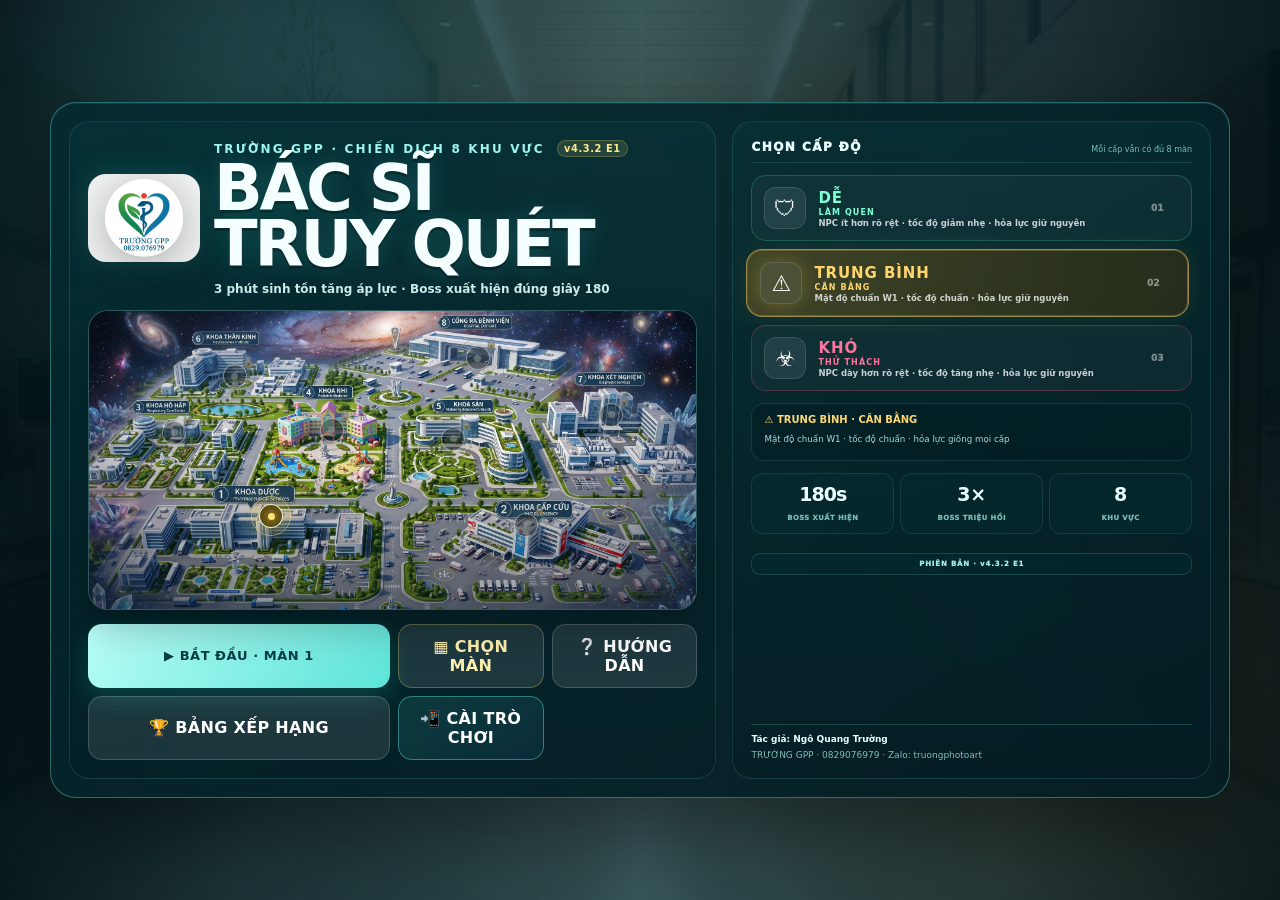
==== commit 2044a0ee: "Add files via upload" ====
--- a/index.html
+++ b/index.html
@@ -7,7 +7,7 @@
   <meta name="mobile-web-app-capable" content="yes" />
   <meta name="apple-mobile-web-app-capable" content="yes" />
   <meta name="apple-mobile-web-app-status-bar-style" content="black-translucent" />
-  <title>Bác Sĩ Truy Quét · TRƯỜNG GPP · v4.3.1 E1</title>
+  <title>Bác Sĩ Truy Quét · TRƯỜNG GPP · v4.3.2 E1</title>
   <link rel="manifest" href="manifest.webmanifest" />
   <link rel="icon" href="assets/app-icon-192.png" />
   <link rel="apple-touch-icon" href="assets/app-icon-192.png" />
@@ -23,7 +23,7 @@
           <div class="d1-brand-row">
             <div class="brand-lockup d1-brand-lockup"><img src="assets/logo-gpp.png" alt="Logo TRƯỜNG GPP" class="brand-logo-full" /></div>
             <div class="d1-title-block">
-              <p class="eyebrow">TRƯỜNG GPP · CHIẾN DỊCH 8 KHU VỰC <b id="menuVersionBadge" class="h18-title-version">v4.3.1 E1</b></p>
+              <p class="eyebrow">TRƯỜNG GPP · CHIẾN DỊCH 8 KHU VỰC <b id="menuVersionBadge" class="h18-title-version">v4.3.2 E1</b></p>
               <h1>BÁC SĨ<br/>TRUY QUÉT</h1>
               <p class="lead">3 phút sinh tồn tăng áp lực · Boss xuất hiện đúng giây 180</p>
             </div>
@@ -85,7 +85,7 @@
             <div><b>3×</b><span>BOSS TRIỆU HỒI</span></div>
             <div><b>8</b><span>KHU VỰC</span></div>
           </div>
-          <div id="menuVersion" class="h18-menu-version" aria-label="Phiên bản game">PHIÊN BẢN · v4.3.1 E1</div>
+          <div id="menuVersion" class="h18-menu-version" aria-label="Phiên bản game">PHIÊN BẢN · v4.3.2 E1</div>
           <div class="author-line d1-author-line">
             <strong>Tác giả: Ngô Quang Trường</strong>
             <span>TRƯỜNG GPP · 0829076979 · Zalo: truongphotoart</span>
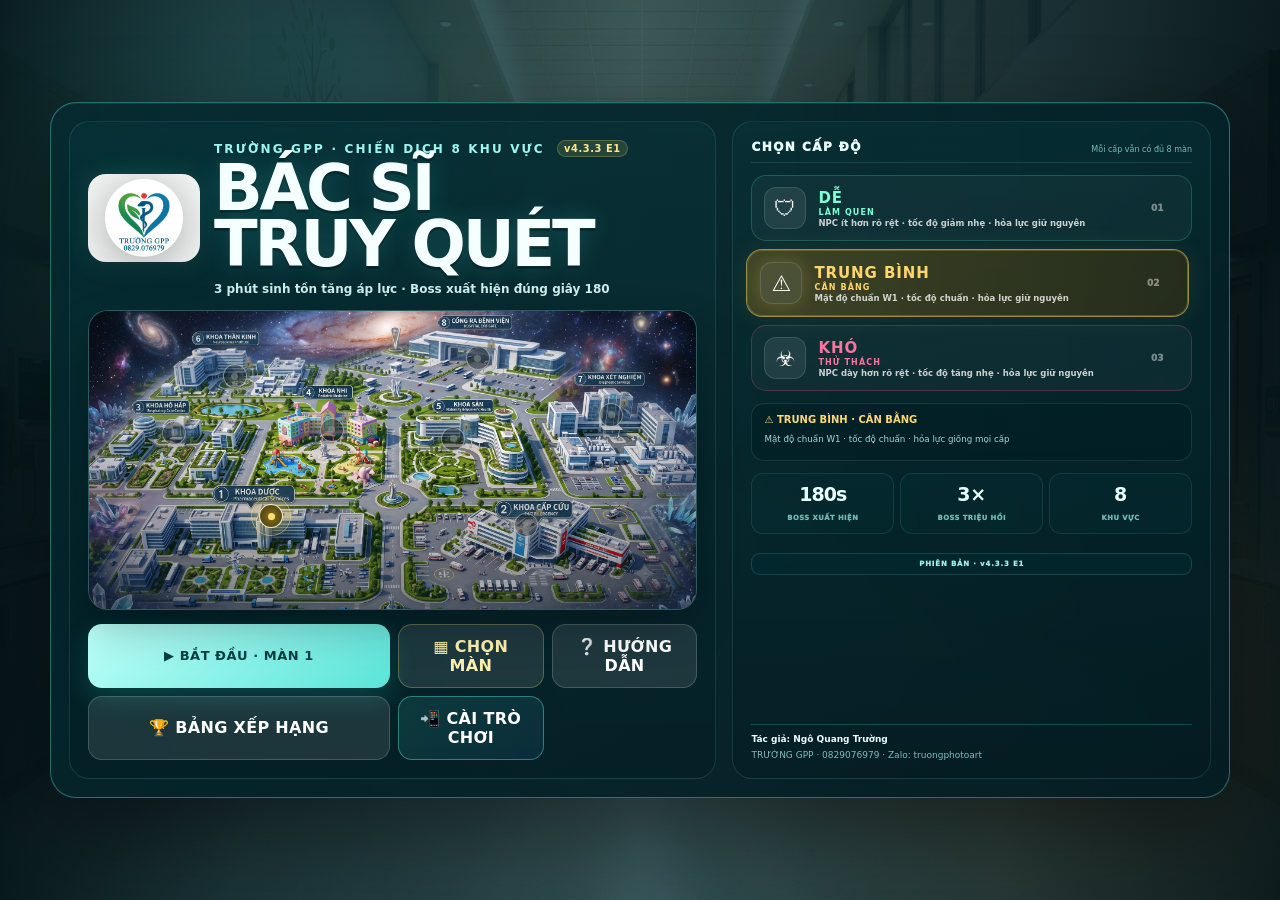
==== commit fe76ef86: "Add files via upload" ====
--- a/index.html
+++ b/index.html
@@ -7,7 +7,7 @@
   <meta name="mobile-web-app-capable" content="yes" />
   <meta name="apple-mobile-web-app-capable" content="yes" />
   <meta name="apple-mobile-web-app-status-bar-style" content="black-translucent" />
-  <title>Bác Sĩ Truy Quét · TRƯỜNG GPP · v4.3.2 E1</title>
+  <title>Bác Sĩ Truy Quét · TRƯỜNG GPP · v4.3.3 E1</title>
   <link rel="manifest" href="manifest.webmanifest" />
   <link rel="icon" href="assets/app-icon-192.png" />
   <link rel="apple-touch-icon" href="assets/app-icon-192.png" />
@@ -23,7 +23,7 @@
           <div class="d1-brand-row">
             <div class="brand-lockup d1-brand-lockup"><img src="assets/logo-gpp.png" alt="Logo TRƯỜNG GPP" class="brand-logo-full" /></div>
             <div class="d1-title-block">
-              <p class="eyebrow">TRƯỜNG GPP · CHIẾN DỊCH 8 KHU VỰC <b id="menuVersionBadge" class="h18-title-version">v4.3.2 E1</b></p>
+              <p class="eyebrow">TRƯỜNG GPP · CHIẾN DỊCH 8 KHU VỰC <b id="menuVersionBadge" class="h18-title-version">v4.3.3 E1</b></p>
               <h1>BÁC SĨ<br/>TRUY QUÉT</h1>
               <p class="lead">3 phút sinh tồn tăng áp lực · Boss xuất hiện đúng giây 180</p>
             </div>
@@ -85,7 +85,7 @@
             <div><b>3×</b><span>BOSS TRIỆU HỒI</span></div>
             <div><b>8</b><span>KHU VỰC</span></div>
           </div>
-          <div id="menuVersion" class="h18-menu-version" aria-label="Phiên bản game">PHIÊN BẢN · v4.3.2 E1</div>
+          <div id="menuVersion" class="h18-menu-version" aria-label="Phiên bản game">PHIÊN BẢN · v4.3.3 E1</div>
           <div class="author-line d1-author-line">
             <strong>Tác giả: Ngô Quang Trường</strong>
             <span>TRƯỜNG GPP · 0829076979 · Zalo: truongphotoart</span>
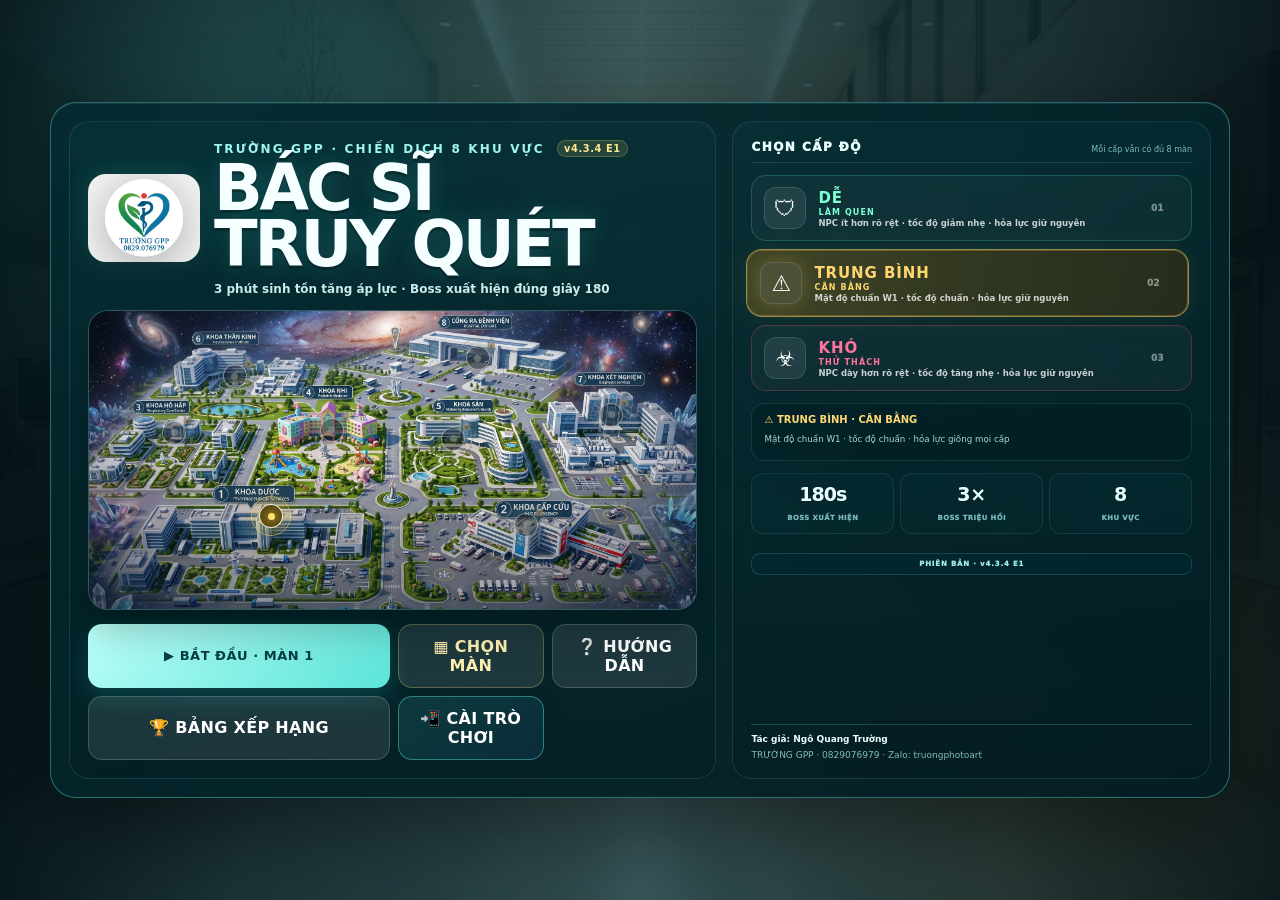
==== commit 9b0d617d: "Add files via upload" ====
--- a/index.html
+++ b/index.html
@@ -7,7 +7,7 @@
   <meta name="mobile-web-app-capable" content="yes" />
   <meta name="apple-mobile-web-app-capable" content="yes" />
   <meta name="apple-mobile-web-app-status-bar-style" content="black-translucent" />
-  <title>Bác Sĩ Truy Quét · TRƯỜNG GPP · v4.3.3 E1</title>
+  <title>Bác Sĩ Truy Quét · TRƯỜNG GPP · v4.3.4 E1</title>
   <link rel="manifest" href="manifest.webmanifest" />
   <link rel="icon" href="assets/app-icon-192.png" />
   <link rel="apple-touch-icon" href="assets/app-icon-192.png" />
@@ -23,7 +23,7 @@
           <div class="d1-brand-row">
             <div class="brand-lockup d1-brand-lockup"><img src="assets/logo-gpp.png" alt="Logo TRƯỜNG GPP" class="brand-logo-full" /></div>
             <div class="d1-title-block">
-              <p class="eyebrow">TRƯỜNG GPP · CHIẾN DỊCH 8 KHU VỰC <b id="menuVersionBadge" class="h18-title-version">v4.3.3 E1</b></p>
+              <p class="eyebrow">TRƯỜNG GPP · CHIẾN DỊCH 8 KHU VỰC <b id="menuVersionBadge" class="h18-title-version">v4.3.4 E1</b></p>
               <h1>BÁC SĨ<br/>TRUY QUÉT</h1>
               <p class="lead">3 phút sinh tồn tăng áp lực · Boss xuất hiện đúng giây 180</p>
             </div>
@@ -85,7 +85,7 @@
             <div><b>3×</b><span>BOSS TRIỆU HỒI</span></div>
             <div><b>8</b><span>KHU VỰC</span></div>
           </div>
-          <div id="menuVersion" class="h18-menu-version" aria-label="Phiên bản game">PHIÊN BẢN · v4.3.3 E1</div>
+          <div id="menuVersion" class="h18-menu-version" aria-label="Phiên bản game">PHIÊN BẢN · v4.3.4 E1</div>
           <div class="author-line d1-author-line">
             <strong>Tác giả: Ngô Quang Trường</strong>
             <span>TRƯỜNG GPP · 0829076979 · Zalo: truongphotoart</span>
@@ -275,6 +275,10 @@
         <div class="hud-label"><span class="hud-brand-life"><img src="assets/icon-192.png" alt="" />❤️ SINH TỒN</span><b id="healthText">10/10</b></div>
         <div class="health-bar"><i id="healthFill"></i></div>
       </div>
+      <div class="e134-mobile-survival mobile-only" aria-label="Sinh tồn trên điện thoại">
+        <div class="e134-survival-head"><span><i>✚</i> SINH TỒN</span><b id="mobileHealthText">10/10</b></div>
+        <div class="e134-survival-track"><i id="mobileHealthFill"></i></div>
+      </div>
 
       <div class="hud-top-center glass-mini">
         <b id="stageName">KHOA DƯỢC</b>
--- a/styles.css
+++ b/styles.css
@@ -520,7 +520,9 @@
 .h18-title-version{display:inline-block;margin-left:6px;padding:2px 6px;border-radius:999px;background:rgba(255,225,105,.12);border:1px solid rgba(255,225,105,.22);color:#ffe88d;font-size:.82em;letter-spacing:.06em;vertical-align:1px}
 
 @media (min-width:1180px) and (hover:hover) and (pointer:fine){.h17-game-fire-buttons button{height:32px!important;font-size:7.2px!important}.h17-game-fire-mode>span{font-size:7.2px!important}}
-\n\n/* === v3.9.0 J1 · gameplay-only fire mode · balanced rails · author footer · 3s item countdown === */
+
+
+/* === v3.9.0 J1 · gameplay-only fire mode · balanced rails · author footer · 3s item countdown === */
 /* AUTO / THỦ CÔNG exists only inside the live gameplay rail. */
 #desktopFireModeBlock,#pauseFireModeBlock{display:none!important}
 .h16-fire-mode-hud{display:none!important}
@@ -579,9 +581,25 @@
 .q1-right-author-footer{margin-top:auto;padding-top:6px;border-top:1px solid rgba(112,231,223,.16);display:grid;gap:2px;color:#9fcac8;font-size:6.2px;line-height:1.25;letter-spacing:.02em;text-align:left;white-space:normal;pointer-events:none}
 .q1-right-author-footer strong{color:#dff7f4;font-size:6.5px}.q1-right-author-footer span{color:#87b8b5}
 @media (max-width:1179px){.q1-right-author-footer{display:none!important}}
-\n\n/* === v4.3.1 E1 · projectile visibility / medical Boss rewards / deterministic weapon upgrade === */
+
+
+/* === v4.3.1 E1 · projectile visibility / medical Boss rewards / deterministic weapon upgrade === */
 .e1-reward-svg{width:25px;height:25px;display:grid;place-items:center;justify-self:center;align-self:center;color:#fff}
 .e1-reward-svg svg{width:100%;height:100%;overflow:visible}.e1-reward-svg svg *{fill:none;stroke:currentColor;stroke-width:3.4;stroke-linecap:round;stroke-linejoin:round}.e1-medkit{color:#7dffae;filter:drop-shadow(0 0 6px rgba(114,243,162,.42))}.e1-medkit svg rect{fill:rgba(36,124,77,.26)}.e1-drone{color:#d0a5ff;filter:drop-shadow(0 0 7px rgba(193,140,255,.46))}.e1-drone svg rect{fill:rgba(101,61,139,.25)}.e1-pulse{color:#ffac6b;filter:drop-shadow(0 0 7px rgba(255,155,88,.50))}.e1-pulse svg circle:first-child{fill:rgba(255,151,80,.28)}
 .f1-boss-drop-icon .e1-reward-svg{width:54px;height:54px}.f1-boss-drop-icon>.boss-reward-logo-wrap{width:54px;height:54px;border-radius:14px}.boss-reward-slot>.e1-reward-svg{font-size:0}
 .e1-weapon-upgrade-notice{position:absolute;left:50%;top:16%;transform:translateX(-50%);z-index:84;pointer-events:none;width:min(430px,86vw);transition:opacity .18s ease,transform .18s ease}.e1-weapon-upgrade-notice.hidden{display:none}.e1-upgrade-core{display:grid;grid-template-columns:72px 1fr;gap:12px;align-items:center;padding:12px 15px;border-radius:16px;border:1px solid rgba(255,224,116,.62);background:linear-gradient(135deg,rgba(6,49,55,.96),rgba(46,35,19,.95));box-shadow:0 14px 40px rgba(0,0,0,.30),0 0 28px rgba(255,211,86,.15);color:#fff}.e1-upgrade-core>span{height:54px;border-radius:13px;display:grid;place-items:center;background:linear-gradient(145deg,rgba(255,223,93,.22),rgba(102,255,236,.12));border:1px solid rgba(255,229,135,.45);font:1000 20px system-ui;color:#ffe78c;text-shadow:0 0 13px rgba(255,216,86,.48)}.e1-upgrade-core small{display:block;font:1000 9px system-ui;letter-spacing:.13em;color:#8fffee;margin-bottom:5px}.e1-upgrade-core b{display:block;font:1000 13px system-ui;line-height:1.25;color:#fff}
 @media (max-width:1179px),(hover:none),(pointer:coarse){.e1-weapon-upgrade-notice{top:9%;width:min(380px,80vw)}.e1-upgrade-core{grid-template-columns:56px 1fr;padding:8px 10px}.e1-upgrade-core>span{height:44px;font-size:16px}.e1-upgrade-core small{font-size:7px}.e1-upgrade-core b{font-size:10px}.boss-reward-slot>.e1-reward-svg{width:17px;height:17px}.f1-boss-drop-icon .e1-reward-svg{width:42px;height:42px}}
+
+
+/* === v4.3.4 E1 · MOBILE SURVIVAL BAR + SOFTER COUNTERFIRE VISUAL === */
+.e134-mobile-survival{display:none}
+@media (max-width:1179px) and (orientation:landscape){
+  .hud-top-left{display:none!important}
+  .e134-mobile-survival{position:absolute;z-index:27;left:max(7px,env(safe-area-inset-left));top:max(7px,env(safe-area-inset-top));width:158px;min-height:38px;padding:6px 8px;border-radius:11px;border:1px solid rgba(112,239,220,.34);background:linear-gradient(180deg,rgba(3,42,48,.88),rgba(2,28,34,.86));box-shadow:0 8px 20px rgba(0,0,0,.22),inset 0 0 18px rgba(76,235,214,.035);display:grid!important;gap:5px;pointer-events:none;backdrop-filter:blur(5px)}
+  .e134-survival-head{display:flex;align-items:center;justify-content:space-between;gap:8px;font:1000 8px/1 system-ui;letter-spacing:.06em;color:#cafff7}
+  .e134-survival-head span{display:flex;align-items:center;gap:5px;white-space:nowrap}.e134-survival-head i{width:15px;height:15px;border-radius:5px;display:grid;place-items:center;font-style:normal;font-size:10px;color:#eafff8;background:rgba(70,213,173,.22);border:1px solid rgba(118,255,213,.32)}
+  .e134-survival-head b{font:1000 10px/1 system-ui;color:#ffffff;font-variant-numeric:tabular-nums;text-shadow:0 0 8px rgba(128,255,221,.18)}
+  .e134-survival-track{height:7px;border-radius:999px;overflow:hidden;background:rgba(255,255,255,.09);box-shadow:inset 0 1px 3px rgba(0,0,0,.28)}
+  .e134-survival-track i{display:block;width:100%;height:100%;border-radius:inherit;background:linear-gradient(90deg,#55dc9b,#9df0d8,#e2fff7);box-shadow:0 0 10px rgba(100,235,194,.28);transform-origin:left center}
+}
+@media (max-height:380px) and (max-width:1179px) and (orientation:landscape){.e134-mobile-survival{width:142px;min-height:34px;padding:5px 7px}.e134-survival-head{font-size:7px}.e134-survival-head b{font-size:9px}.e134-survival-track{height:6px}}
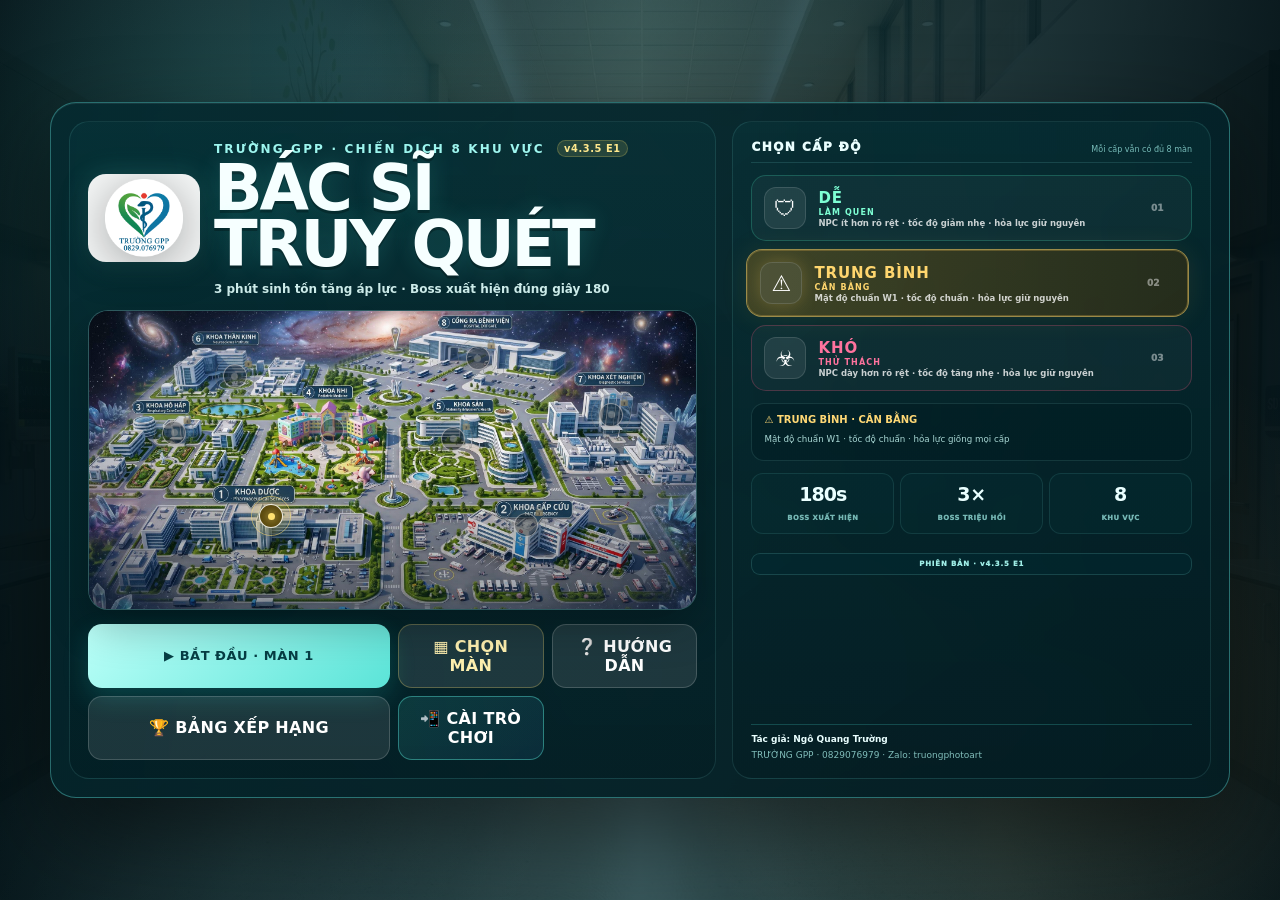
==== commit b579c37d: "Add files via upload" ====
--- a/index.html
+++ b/index.html
@@ -7,7 +7,7 @@
   <meta name="mobile-web-app-capable" content="yes" />
   <meta name="apple-mobile-web-app-capable" content="yes" />
   <meta name="apple-mobile-web-app-status-bar-style" content="black-translucent" />
-  <title>Bác Sĩ Truy Quét · TRƯỜNG GPP · v4.3.4 E1</title>
+  <title>Bác Sĩ Truy Quét · TRƯỜNG GPP · v4.3.5 E1</title>
   <link rel="manifest" href="manifest.webmanifest" />
   <link rel="icon" href="assets/app-icon-192.png" />
   <link rel="apple-touch-icon" href="assets/app-icon-192.png" />
@@ -23,7 +23,7 @@
           <div class="d1-brand-row">
             <div class="brand-lockup d1-brand-lockup"><img src="assets/logo-gpp.png" alt="Logo TRƯỜNG GPP" class="brand-logo-full" /></div>
             <div class="d1-title-block">
-              <p class="eyebrow">TRƯỜNG GPP · CHIẾN DỊCH 8 KHU VỰC <b id="menuVersionBadge" class="h18-title-version">v4.3.4 E1</b></p>
+              <p class="eyebrow">TRƯỜNG GPP · CHIẾN DỊCH 8 KHU VỰC <b id="menuVersionBadge" class="h18-title-version">v4.3.5 E1</b></p>
               <h1>BÁC SĨ<br/>TRUY QUÉT</h1>
               <p class="lead">3 phút sinh tồn tăng áp lực · Boss xuất hiện đúng giây 180</p>
             </div>
@@ -85,7 +85,7 @@
             <div><b>3×</b><span>BOSS TRIỆU HỒI</span></div>
             <div><b>8</b><span>KHU VỰC</span></div>
           </div>
-          <div id="menuVersion" class="h18-menu-version" aria-label="Phiên bản game">PHIÊN BẢN · v4.3.4 E1</div>
+          <div id="menuVersion" class="h18-menu-version" aria-label="Phiên bản game">PHIÊN BẢN · v4.3.5 E1</div>
           <div class="author-line d1-author-line">
             <strong>Tác giả: Ngô Quang Trường</strong>
             <span>TRƯỜNG GPP · 0829076979 · Zalo: truongphotoart</span>
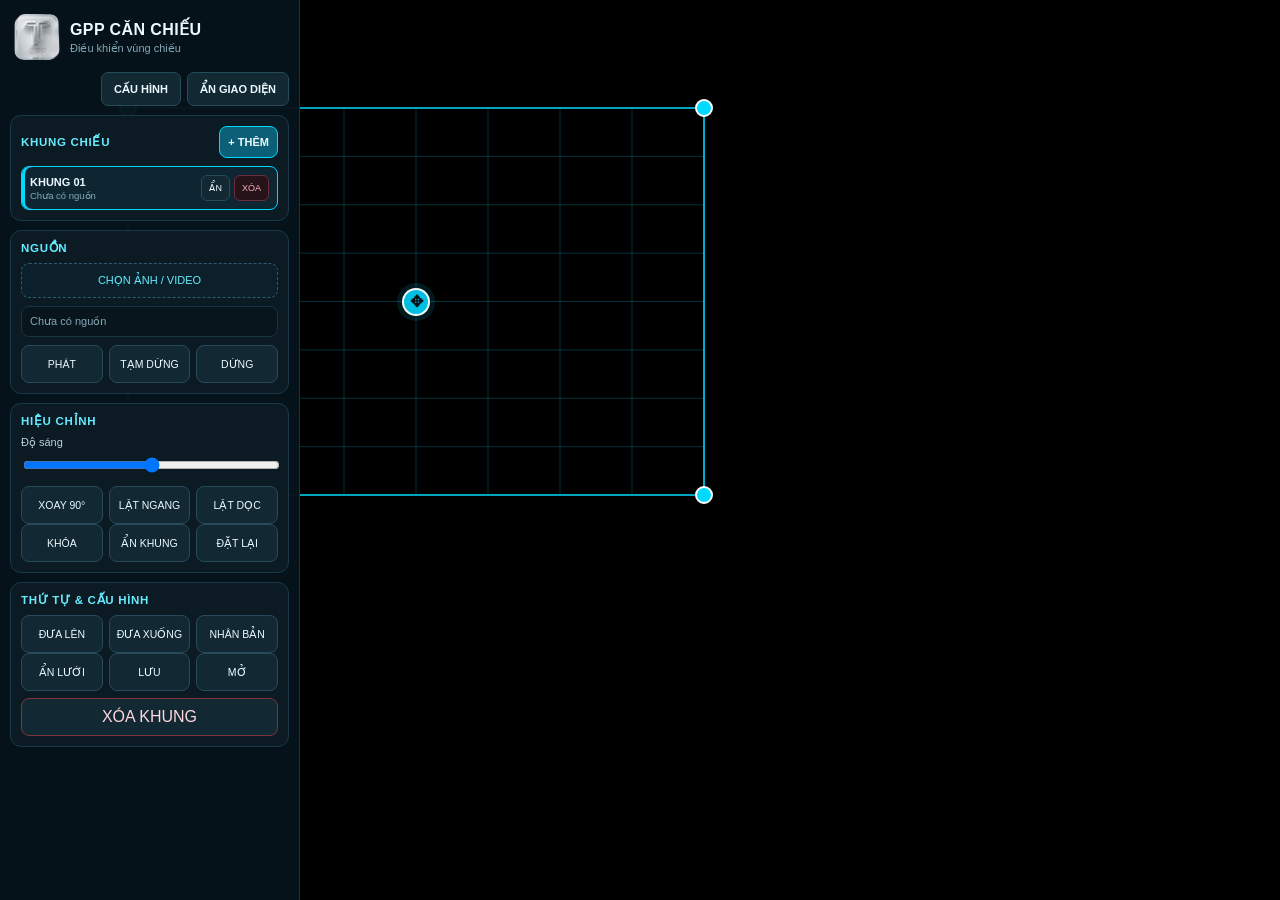
==== commit 90b1f7d2: "Add files via upload" ====
--- a/index.html
+++ b/index.html
@@ -1,368 +1,142 @@
-<!doctype html>
+<!DOCTYPE html>
 <html lang="vi">
 <head>
-  <meta charset="UTF-8" />
-  <meta name="viewport" content="width=device-width, initial-scale=1, viewport-fit=cover, user-scalable=no" />
-  <meta name="theme-color" content="#0b6f78" />
-  <meta name="mobile-web-app-capable" content="yes" />
-  <meta name="apple-mobile-web-app-capable" content="yes" />
-  <meta name="apple-mobile-web-app-status-bar-style" content="black-translucent" />
-  <title>Bác Sĩ Truy Quét · TRƯỜNG GPP · v4.3.5 E1</title>
-  <link rel="manifest" href="manifest.webmanifest" />
-  <link rel="icon" href="assets/app-icon-192.png" />
-  <link rel="apple-touch-icon" href="assets/app-icon-192.png" />
-  <link rel="stylesheet" href="styles.css" />
+  <meta charset="UTF-8">
+  <meta name="viewport" content="width=device-width, initial-scale=1.0, viewport-fit=cover">
+  <title>GPP Căn Chiếu V1.1.14</title>
+  <link rel="icon" type="image/png" href="assets/icon_trang.png">
+  <link rel="stylesheet" href="css/app.css">
+  <meta name="apple-mobile-web-app-status-bar-style" content="black-translucent">
 </head>
 <body>
-  <main id="app" class="app-shell">
-    <canvas id="gameCanvas" aria-label="Khu vực chơi Bác Sĩ Truy Quét"></canvas>
 
-    <section id="menu" class="overlay menu-overlay active d1-menu-overlay">
-      <div class="menu-card glass d1-menu-card">
-        <div class="d1-menu-left">
-          <div class="d1-brand-row">
-            <div class="brand-lockup d1-brand-lockup"><img src="assets/logo-gpp.png" alt="Logo TRƯỜNG GPP" class="brand-logo-full" /></div>
-            <div class="d1-title-block">
-              <p class="eyebrow">TRƯỜNG GPP · CHIẾN DỊCH 8 KHU VỰC <b id="menuVersionBadge" class="h18-title-version">v4.3.5 E1</b></p>
-              <h1>BÁC SĨ<br/>TRUY QUÉT</h1>
-              <p class="lead">3 phút sinh tồn tăng áp lực · Boss xuất hiện đúng giây 180</p>
-            </div>
-          </div>
+<div class="app-shell">
+  <aside class="control-panel">
+    <div class="brand-block">
+      <img src="assets/logo_trang.png" alt="Logo GPP" class="brand-logo-main">
+      <div>
+        <h1>GPP CĂN CHIẾU</h1>
+        <p>Điều khiển vùng chiếu</p>
+      </div>
+    </div>
 
-          <div id="h1CampaignMap" class="h1-campaign-map" aria-label="Sa hình chiến dịch 8 khu vực">
-            <img class="h1-map-image" src="assets/campaign-map.jpg" alt="Sa hình bệnh viện với 8 khu vực chiến dịch" />
-            <button class="h1-map-hotspot" data-map-stage="0" style="--map-x:30%;--map-y:69%" aria-label="Màn 1 Khoa Dược"><span>1</span></button>
-            <button class="h1-map-hotspot" data-map-stage="1" style="--map-x:72%;--map-y:72%" aria-label="Màn 2 Khoa Cấp Cứu"><span>2</span></button>
-            <button class="h1-map-hotspot" data-map-stage="2" style="--map-x:14%;--map-y:41%" aria-label="Màn 3 Khoa Hô Hấp"><span>3</span></button>
-            <button class="h1-map-hotspot" data-map-stage="3" style="--map-x:40%;--map-y:40%" aria-label="Màn 4 Khoa Nhi"><span>4</span></button>
-            <button class="h1-map-hotspot" data-map-stage="4" style="--map-x:60%;--map-y:43%" aria-label="Màn 5 Khoa Sản"><span>5</span></button>
-            <button class="h1-map-hotspot" data-map-stage="5" style="--map-x:24%;--map-y:22%" aria-label="Màn 6 Khoa Thần Kinh"><span>6</span></button>
-            <button class="h1-map-hotspot" data-map-stage="6" style="--map-x:86%;--map-y:35%" aria-label="Màn 7 Khoa Xét Nghiệm"><span>7</span></button>
-            <button class="h1-map-hotspot h1-final-hotspot" data-map-stage="7" style="--map-x:64%;--map-y:16%" aria-label="Màn 8 Cổng ra bệnh viện"><span>8</span></button>
-            <div id="h1MapPreview" class="h1-map-preview hidden">
-              <img id="h1MapPreviewImg" src="assets/stage1-clean.jpg" alt="Khoa Dược" />
-              <div><small id="h1MapPreviewNo">MÀN 1</small><b id="h1MapPreviewName">KHOA DƯỢC</b><p id="h1MapPreviewStory">Nguồn thuốc của bệnh viện đã bị nhiễm khuẩn.</p><em id="h1MapPreviewState">ĐÃ MỞ</em></div>
-            </div>
-          </div>
-          <button id="selectedStageHero" class="h1-stage-proxy" type="button" aria-hidden="true" tabindex="-1">
-            <img id="selectedStageHeroImg" src="assets/stage1-clean.jpg" alt="Khoa Dược" />
-            <span id="selectedStageHeroNo">MÀN 1</span><span id="selectedStageHeroName">KHOA DƯỢC</span>
-          </button>
+    <div class="mobile-top-actions">
+      <button id="btnSetup" class="setup-btn top-tool-btn">CẤU HÌNH</button>
+      <button id="btnHideUI" class="top-tool-btn">ẨN GIAO DIỆN</button>
+    </div>
 
-          <div class="menu-actions d1-menu-actions">
-            <button id="startBtn" class="primary-btn d1-start-btn">▶ BẮT ĐẦU · MÀN 1</button>
-            <button id="stageSelectBtn" class="secondary-btn d1-stage-select-btn">▦ CHỌN MÀN</button>
-            <button id="howBtn" class="secondary-btn">❔ HƯỚNG DẪN</button>
-            <button id="leaderboardBtn" class="secondary-btn">🏆 BẢNG XẾP HẠNG</button>
-            <button id="installBtn" class="secondary-btn hidden">📲 CÀI TRÒ CHƠI</button>
-            <button id="updateBtn" class="secondary-btn hidden">⬆ NÂNG CẤP PHIÊN BẢN</button>
-          </div>
-        </div>
+    <section class="panel compact">
+      <div class="panel-head">
+        <h2>KHUNG CHIẾU</h2>
+        <button id="btnAddZone" class="mini primary">+ THÊM</button>
+      </div>
+      <div id="zoneList" class="zone-list"></div>
+    </section>
 
-        <div class="d1-menu-right">
-          <div class="d1-diff-heading"><span>CHỌN CẤP ĐỘ</span><small>Mỗi cấp vẫn có đủ 8 màn</small></div>
-          <div class="difficulty-row d1-difficulty-row" role="group" aria-label="Chọn độ khó">
-            <button class="difficulty d1-difficulty easy-card" data-difficulty="easy">
-              <span class="diff-symbol">🛡</span><span class="diff-copy"><b>DỄ</b><strong>LÀM QUEN</strong><small>NPC ít hơn rõ rệt · tốc độ giảm nhẹ · hỏa lực giữ nguyên</small></span><em>01</em>
-            </button>
-            <button class="difficulty d1-difficulty normal-card selected" data-difficulty="normal">
-              <span class="diff-symbol">⚠</span><span class="diff-copy"><b>TRUNG BÌNH</b><strong>CÂN BẰNG</strong><small>Mật độ chuẩn W1 · tốc độ chuẩn · hỏa lực giữ nguyên</small></span><em>02</em>
-            </button>
-            <button class="difficulty d1-difficulty hard-card" data-difficulty="hard">
-              <span class="diff-symbol">☣</span><span class="diff-copy"><b>KHÓ</b><strong>THỬ THÁCH</strong><small>NPC dày hơn rõ rệt · tốc độ tăng nhẹ · hỏa lực giữ nguyên</small></span><em>03</em>
-            </button>
-          </div>
-          <div id="difficultyDetail" class="d1-difficulty-detail"><b>⚠ TRUNG BÌNH · CÂN BẰNG</b><span>Mật độ chuẩn W1 · tốc độ chuẩn · hỏa lực giống mọi cấp</span></div>
-          <div id="menuMobileControlSide" class="h18-control-side-card mobile-only" aria-label="Chọn bên điều khiển trên điện thoại">
-            <span>🕹 VỊ TRÍ ĐIỀU KHIỂN</span>
-            <div class="h18-control-side-buttons">
-              <button type="button" data-mobile-control-side="left">⬅ BÊN TRÁI</button>
-              <button type="button" data-mobile-control-side="right">BÊN PHẢI ➡</button>
-            </div>
-          </div>
-          <div class="d1-menu-info-grid">
-            <div><b>180s</b><span>BOSS XUẤT HIỆN</span></div>
-            <div><b>3×</b><span>BOSS TRIỆU HỒI</span></div>
-            <div><b>8</b><span>KHU VỰC</span></div>
-          </div>
-          <div id="menuVersion" class="h18-menu-version" aria-label="Phiên bản game">PHIÊN BẢN · v4.3.5 E1</div>
-          <div class="author-line d1-author-line">
-            <strong>Tác giả: Ngô Quang Trường</strong>
-            <span>TRƯỜNG GPP · 0829076979 · Zalo: truongphotoart</span>
-          </div>
-        </div>
+    <section class="panel compact">
+      <h2>NGUỒN</h2>
+      <label class="file-button">
+        CHỌN ẢNH / VIDEO
+        <input id="fileInput" type="file" accept="image/*,video/*">
+      </label>
+      <div id="fileInfo" class="status-card">Chưa chọn nội dung</div>
+      <div class="button-row touch-row">
+        <button id="btnPlay">PHÁT</button>
+        <button id="btnPause">TẠM DỪNG</button>
+        <button id="btnStop">DỪNG</button>
       </div>
     </section>
 
-    <section id="stageSelectPanel" class="overlay panel-overlay hidden d1-stage-panel">
-      <div class="panel-card glass d1-stage-select-card">
-        <button class="panel-close" data-close="stageSelectPanel">✕</button>
-        <p class="eyebrow">CHIẾN DỊCH 8 KHU VỰC</p>
-        <h2>CHỌN MÀN ĐÃ MỞ KHÓA</h2>
-        <p class="d1-stage-note">Hoàn thành màn trước để mở màn kế tiếp. Màn đã vượt qua luôn có thể chơi lại.</p>
-        <div id="campaignPreview" class="campaign-preview campaign-8" aria-label="8 khu vực chiến dịch">
-          <button class="stage-thumb selected" data-stage="0"><img src="assets/stage1-clean.jpg" alt="Khoa Dược" /><span><i>MÀN 1</i><b>KHOA DƯỢC</b></span><em class="stage-lock">🔒</em></button>
-          <button class="stage-thumb" data-stage="1"><img src="assets/stage2-clean.jpg" alt="Khoa Cấp Cứu" /><span><i>MÀN 2</i><b>KHOA CẤP CỨU</b></span><em class="stage-lock">🔒</em></button>
-          <button class="stage-thumb" data-stage="2"><img src="assets/stage3-clean.jpg" alt="Khoa Hô Hấp" /><span><i>MÀN 3</i><b>KHOA HÔ HẤP</b></span><em class="stage-lock">🔒</em></button>
-          <button class="stage-thumb" data-stage="3"><img src="assets/stage4-clean.jpg" alt="Khoa Nhi" /><span><i>MÀN 4</i><b>KHOA NHI</b></span><em class="stage-lock">🔒</em></button>
-          <button class="stage-thumb" data-stage="4"><img src="assets/stage5-clean.jpg" alt="Khoa Sản" /><span><i>MÀN 5</i><b>KHOA SẢN</b></span><em class="stage-lock">🔒</em></button>
-          <button class="stage-thumb" data-stage="5"><img src="assets/stage6-clean.jpg" alt="Khoa Thần Kinh" /><span><i>MÀN 6</i><b>KHOA THẦN KINH</b></span><em class="stage-lock">🔒</em></button>
-          <button class="stage-thumb" data-stage="6"><img src="assets/stage7-clean.jpg" alt="Khoa Xét Nghiệm" /><span><i>MÀN 7</i><b>KHOA XÉT NGHIỆM</b></span><em class="stage-lock">🔒</em></button>
-          <button class="stage-thumb final-thumb" data-stage="7"><img src="assets/stage8-clean.jpg" alt="Trận Chiến Cuối Cùng" /><span><i>MÀN 8</i><b>TRẬN CHIẾN CUỐI CÙNG</b></span><em class="stage-lock">🔒</em></button>
-        </div>
-        <button id="stageSelectDoneBtn" class="primary-btn">✓ XONG</button>
+    <section class="panel compact">
+      <h2>HIỆU CHỈNH</h2>
+      <label>Độ sáng<input id="brightness" type="range" min="50" max="150" value="100"></label>
+      <div class="button-row touch-row">
+        <button id="btnRotate">XOAY 90°</button>
+        <button id="btnFlipX">LẬT NGANG</button>
+        <button id="btnFlipY">LẬT DỌC</button>
+      </div>
+      <div class="button-row touch-row">
+        <button id="btnLock">KHÓA</button>
+        <button id="btnVisible">ẨN KHUNG</button>
+        <button id="btnResetZone">ĐẶT LẠI</button>
       </div>
     </section>
 
+    <section class="panel compact">
+      <h2>THỨ TỰ & CẤU HÌNH</h2>
+      <div class="button-row touch-row">
+        <button id="btnLayerUp">ĐƯA LÊN</button>
+        <button id="btnLayerDown">ĐƯA XUỐNG</button>
+        <button id="btnDuplicate">NHÂN BẢN</button>
+      </div>
+      <div class="button-row touch-row">
+        <button id="btnToggleGrid">ẨN LƯỚI</button>
+        <button id="btnSave">LƯU</button>
+        <button id="btnLoad">MỞ</button>
+      </div>
+      <button id="btnDelete" class="danger full">XÓA KHUNG</button>
+    </section>
+  </aside>
 
-    <section id="missionBriefPanel" class="overlay panel-overlay hidden h1-brief-overlay" aria-label="Dẫn truyện trước màn chơi">
-      <div class="h1-brief-card glass">
-        <div class="h1-brief-visual"><img id="missionBriefImg" src="assets/stage1-clean.jpg" alt="Khoa Dược" /><span class="h1-brief-shade"></span></div>
-        <div class="h1-brief-copy">
-          <p class="eyebrow" id="missionBriefNo">MÀN 1 · KHOA DƯỢC</p>
-          <h2 id="missionBriefTitle">KHOA DƯỢC</h2>
-          <p id="missionBriefStory">Nguồn thuốc của bệnh viện đã bị nhiễm khuẩn. Làm sạch kho dược trước khi mầm bệnh lan sang các khoa khác.</p>
-          <div class="h1-brief-actions">
-            <button id="engageBtn" class="primary-btn h1-engage-btn">VÀO NGHÊNH CHIẾN</button>
-            <button id="briefBackBtn" class="secondary-btn">← TRỞ LẠI SA HÌNH</button>
-          </div>
+  <main class="output-panel">
+<div id="stageHost" class="stage-host">
+      <div id="stage" class="stage">
+        <canvas id="glCanvas"></canvas>
+        <canvas id="gridCanvas"></canvas>
+        <div id="handleLayer"></div>
+        <div id="emptyHint" class="empty-hint">
+          <div class="crosshair"></div>
+          <h3>CHỌN ẢNH / VIDEO</h3>
+          <p>Kéo 4 góc để căn vùng chiếu.</p>
         </div>
       </div>
-    </section>
+    </div>
+  </main>
+</div>
 
-    <section id="helpPanel" class="overlay panel-overlay hidden">
-      <div class="panel-card glass scrollable">
-        <button class="panel-close" data-close="helpPanel">✕</button>
-        <h2>Hướng dẫn chiến đấu</h2>
-        <div class="help-grid">
-          <article><b>💊 Súng thuốc viên</b><span>Bắn nhanh, ổn định, đạn vô hạn.</span></article>
-          <article><b>💉 Kim tiêm xuyên lõi</b><span>Sát thương cao, phù hợp virus giáp/boss.</span></article>
-          <article><b>🧴 Bình xịt khử khuẩn</b><span>Sát thương vùng ở cự ly gần.</span></article>
-          <article><b>🟠 Bom vitamin</b><span>Nổ diện rộng, 3 quả mỗi khu.</span></article>
-          <article><b>⚡ Tia miễn dịch</b><span>Giữ để chiếu liên tục, tự hồi năng lượng.</span></article>
-          <article><b>🎁 SUPPLY chuyên nghiệp</b><span>Bắn hạ SUPPLY để vật phẩm xuất hiện. Khi nhận thưởng sẽ lóe sáng, phát âm riêng, icon bay về HUD và timer hiện rõ.</span></article>
-          <article><b>⚡ AUTO FIRE + KHÓA MỤC TIÊU</b><span>Điện thoại tự bắn. Chạm NPC/Boss để khóa mục tiêu; vòng khóa hiển thị rõ và giữ mục tiêu đến khi bị tiêu diệt hoặc bạn chọn mục tiêu khác.</span></article>
-          <article><b>🎯 PC AUTO / THỦ CÔNG</b><span>PC chọn AUTO hoặc THỦ CÔNG ở menu phải và đổi được trong Pause. AUTO vẫn cho phép click để ưu tiên mục tiêu.</span></article>
-          <article><b>⏱ Luật 3 phút</b><span>NPC tăng áp lực theo 3 chặng 0–60s · 61–120s · 121–180s. Boss chỉ xuất hiện đúng giây 180; sau đó NPC thường ngừng sinh tự nhiên.</span></article>
-          <article><b>👹 Boss triệu hồi</b><span>Boss chỉ gọi quân đúng 3 đợt khi máu đi qua 75% · 50% · 25%.</span></article>
-          <article><b>🦠 NPC G1 đa hành vi</b><span>Vi khuẩn có loại nặng chậm, chạy nhanh, zigzag, lượn ngang, phục kích, né tâm ngắm, đi cung, hỗ trợ và giả hướng; mỗi loại có tốc độ riêng.</span></article>
-          <article><b>❤️ Hồi phục</b><span>Hồi ngay +2 Sinh tồn, tối đa 10.</span></article>
-          <article><b>🛡 Khiên khử nhiễm · 12s</b><span>Bao phủ người chơi bằng trường năng lượng và giảm mạnh sát thương trong 12 giây.</span></article>
-          <article><b>🤖 Drone y tế · 10s</b><span>Tự động ưu tiên bắn quái nhỏ gần bác sĩ; hết quái nhỏ mới hỗ trợ bắn Boss.</span></article>
-          <article><b>💉 Adrenaline · 5s</b><span>Tăng tốc bắn và tốc độ di chuyển ngang.</span></article>
-          <article><b>🧬 Vaccine Boost · 7s</b><span>Tăng sát thương vũ khí.</span></article>
-          <article><b>🧴 Sterile Field · 6s</b><span>Làm chậm toàn bộ virus nhỏ.</span></article>
-          <article><b>✨ LOGO TRƯỜNG GPP</b><span>Vật phẩm đặc biệt tổng hợp: hồi sinh tồn và kích hoạt đồng thời Khiên, Drone, Adrenaline, Vaccine, Sterile và GPP Boost.</span></article>
-          <article><b>🧼 Khử nhiễm môi trường</b><span>Ảnh dơ phủ trên ảnh sạch; lớp dơ tan rất chậm từ ngoài vào trung tâm. Khử nhiễm tăng chậm trong 3 phút và khóa ở 50% khi Boss xuất hiện; hạ Boss hoàn tất 50→100% trong 5 giây rồi lấp lánh 2 giây.</span></article>
-        </div>
-        <p class="help-note">PC: chọn ⚡ AUTO hoặc 🎯 THỦ CÔNG ở menu phải. AUTO tự bắn và click NPC/Boss để khóa; THỦ CÔNG dùng chuột ngắm + click/giữ để bắn. Giữ A/D hoặc ←/→ để chạy ngang, nhấn đúp để né nhanh; phím 1–5 đổi vũ khí; Space/Esc tạm dừng. Điện thoại: AUTO cố định; chỉ cần điều khiển trái/phải, chọn vũ khí/vật phẩm và chạm NPC/Boss khi muốn khóa mục tiêu ưu tiên.</p>
+<div id="settingsModal" class="modal-backdrop" hidden>
+  <div class="settings-modal">
+    <div class="settings-titlebar">
+      <div>
+        <strong>CẤU HÌNH HỆ THỐNG</strong>
+        <span>Thiết lập vận hành bên trong GPP Căn Chiếu</span>
       </div>
-    </section>
+      <button id="btnCloseSettings" class="close-btn">×</button>
+    </div>
 
+    <div class="settings-body">
+      <label>
+        Tên cấu hình
+        <input id="profileName" type="text" value="Cấu hình mặc định">
+      </label>
 
-    <section id="leaderboardPanel" class="overlay panel-overlay hidden" aria-label="Bảng xếp hạng">
-      <div class="panel-card glass h15-leaderboard-card">
-        <button class="panel-close" data-close="leaderboardPanel">✕</button>
-        <p class="eyebrow">THÀNH TÍCH BÁC SĨ TRUY QUÉT</p>
-        <h2>🏆 BẢNG XẾP HẠNG</h2>
-        <div class="h15-leaderboard-filters">
-          <select id="leaderboardDifficulty" aria-label="Cấp độ"><option value="easy">DỄ</option><option value="normal" selected>TRUNG BÌNH</option><option value="hard">KHÓ</option></select>
-          <select id="leaderboardStage" aria-label="Màn chơi"><option value="all">TẤT CẢ MÀN</option><option value="0">MÀN 1</option><option value="1">MÀN 2</option><option value="2">MÀN 3</option><option value="3">MÀN 4</option><option value="4">MÀN 5</option><option value="5">MÀN 6</option><option value="6">MÀN 7</option><option value="7">MÀN 8</option></select>
-        </div>
-        <div id="leaderboardMode" class="h15-leaderboard-mode">ĐANG TẢI…</div>
-        <div id="leaderboardCurrentResult" class="h18-current-result hidden" aria-live="polite"></div>
-        <div id="leaderboardRecordPrompt" class="h15-record-prompt h18-share-prompt hidden">
-          <strong>🏆 THÀNH TÍCH VỪA ĐẠT</strong><span id="leaderboardShareHint">Điểm của bạn đang được hiển thị thử trên bảng. Chỉ công khai khi bạn chọn THAM GIA BẢNG XẾP HẠNG.</span>
-          <input id="leaderboardName" maxlength="16" autocomplete="nickname" placeholder="Tên của bạn (tùy chọn)" />
-          <div class="h18-share-actions"><button id="leaderboardShareBtn" class="primary-btn">🏆 THAM GIA BẢNG XẾP HẠNG</button><button id="leaderboardSkipShareBtn" class="secondary-btn">CHỈ XEM</button></div>
-        </div>
-        <div id="leaderboardList" class="h15-leaderboard-list"></div>
-        <p class="h15-leaderboard-note">Khi chưa cấu hình máy chủ online, bảng xếp hạng chỉ lưu trên thiết bị này. Chế độ online sẽ tự bật khi có endpoint.</p>
+      <label>
+        Tỷ lệ mặt phẳng chiếu
+        <select id="screenRatio">
+          <option value="16:9">16:9</option>
+          <option value="16:10">16:10</option>
+          <option value="4:3">4:3</option>
+        </select>
+      </label>
+
+      <label class="check-row">
+        <input id="autoHideGrid" type="checkbox" checked>
+        <span>Tự ẩn lưới khi vào toàn màn hình</span>
+      </label>
+
+      <div class="settings-note">
+        Thiết lập này không làm thay đổi vị trí các khung đã căn.
       </div>
-    </section>
+    </div>
 
-    <section id="pausePanel" class="overlay panel-overlay hidden">
-      <div class="panel-card glass compact-panel">
-        <img class="panel-logo" src="assets/icon-192.png" alt="TRƯỜNG GPP" /><h2>⏸ Tạm dừng</h2>
-        <button id="resumeBtn" class="primary-btn">▶ TIẾP TỤC</button>
-        <button id="pauseRetryBtn" class="secondary-btn">↻ CHƠI LẠI MÀN</button>
-        <div class="pause-settings-label">⚙ CÀI ĐẶT NHANH</div>
-        <div id="pauseMobileControlSide" class="h18-control-side-card h18-pause-control-side mobile-only" aria-label="Đổi bên điều khiển trên điện thoại">
-          <span>🕹 VỊ TRÍ ĐIỀU KHIỂN</span>
-          <div class="h18-control-side-buttons">
-            <button type="button" data-mobile-control-side="left">⬅ BÊN TRÁI</button>
-            <button type="button" data-mobile-control-side="right">BÊN PHẢI ➡</button>
-          </div>
-          <small>Đổi bên ngay trong trận · game sẽ ghi nhớ lựa chọn.</small>
-        </div>
-        <button id="soundBtn" class="secondary-btn">🔊 Âm thanh: Bật</button>
-        <button id="fullscreenBtn" class="secondary-btn">⛶ Toàn màn hình</button>
-        <button id="homeBtn" class="secondary-btn danger-outline">⌂ MENU CHÍNH</button>
-        <div class="author-line small"><strong>Ngô Quang Trường</strong><span>TRƯỜNG GPP · 0829076979 · Zalo truongphotoart</span></div>
-      </div>
-    </section>
+    <div class="settings-actions">
+      <button id="btnCancelSettings">HỦY</button>
+      <button id="btnSaveSettings" class="primary">LƯU CẤU HÌNH</button>
+    </div>
+  </div>
+</div>
+<script src="js/app.js"></script>
 
-    <section id="stagePanel" class="overlay panel-overlay hidden">
-      <div class="panel-card glass result-card">
-        <img class="panel-logo" src="assets/icon-192.png" alt="TRƯỜNG GPP" /><p class="eyebrow">KHU VỰC ĐÃ KHỬ NHIỄM</p>
-        <h2 id="stageResultTitle">Hoàn tất</h2>
-        <div class="result-stats">
-          <div><span>Điểm</span><strong id="stageScore">0</strong></div>
-          <div><span>Chính xác</span><strong id="stageAccuracy">0%</strong></div>
-          <div><span>Sinh tồn</span><strong id="stageHealth">10/10</strong></div>
-          <div><span>Xếp hạng</span><strong id="stageRank">A</strong></div>
-        </div>
-        <button id="nextStageBtn" class="primary-btn">TIẾN VÀO KHU TIẾP THEO ›</button>
-        <div class="f1-result-actions">
-          <button id="upgradeBtn" class="secondary-btn hidden">⬆ NÂNG CẤP PHIÊN BẢN</button>
-          <button id="stageInstallBtn" class="secondary-btn hidden">📲 CÀI TRÒ CHƠI</button>
-        </div>
-        <button id="stageHomeBtn" class="secondary-btn">⌂ MENU CHÍNH</button>
-      </div>
-    </section>
-
-
-    <section id="e1WeaponUpgradeNotice" class="e1-weapon-upgrade-notice hidden" aria-live="polite" aria-label="Thông báo nâng cấp vũ khí">
-      <div class="e1-upgrade-core"><span id="e1WeaponUpgradeLevel">LV2</span><div><small id="e1WeaponUpgradeTitle">NÂNG CẤP VŨ KHÍ</small><b id="e1WeaponUpgradeDesc">TỐC BẮN +</b></div></div>
-    </section>
-
-    <section id="bossRewardPanel" class="overlay f1-boss-reward-overlay hidden" aria-label="Phần thưởng Boss">
-      <div class="f1-boss-reward-stage">
-        <div id="bossRewardDrops" class="f1-boss-reward-drops"></div>
-        <button id="claimBossRewardBtn" class="primary-btn f1-claim-btn">NHẬN THƯỞNG</button>
-      </div>
-    </section>
-<section id="gameOverPanel" class="overlay panel-overlay hidden">
-      <div class="panel-card glass result-card">
-        <img class="panel-logo" src="assets/icon-192.png" alt="TRƯỜNG GPP" /><p class="eyebrow">NHIỆM VỤ THẤT BẠI</p>
-        <h2>Thanh sinh tồn đã cạn</h2>
-        <p>Virus đã áp đảo khu vực. Hãy đổi chiến thuật và thử lại.</p>
-        <button id="retryBtn" class="primary-btn">↻ CHƠI LẠI KHU NÀY</button>
-        <button id="gameOverLeaderboardRecordBtn" class="secondary-btn hidden">🏆 THAM GIA BẢNG XẾP HẠNG</button>
-        <button id="gameOverHomeBtn" class="secondary-btn">⌂ Màn hình chính</button>
-      </div>
-    </section>
-
-    <section id="victoryPanel" class="overlay panel-overlay hidden">
-      <div class="panel-card glass result-card">
-        <img class="panel-logo" src="assets/icon-192.png" alt="TRƯỜNG GPP" /><p class="eyebrow">BỆNH VIỆN ĐÃ AN TOÀN</p>
-        <h2>🏆 HOÀN TẤT TOÀN BỘ TRUY QUÉT</h2>
-        <p id="victoryText">Bạn đã tiêu diệt nguồn bệnh cuối cùng.</p>
-        <button id="victoryReplayBtn" class="primary-btn">↻ CHƠI LẠI</button>
-        <button id="victoryLeaderboardRecordBtn" class="secondary-btn hidden">🏆 THAM GIA BẢNG XẾP HẠNG</button>
-        <div class="f1-result-actions">
-          <button id="victoryUpgradeBtn" class="secondary-btn hidden">⬆ NÂNG CẤP PHIÊN BẢN</button>
-          <button id="victoryInstallBtn" class="secondary-btn hidden">📲 CÀI TRÒ CHƠI</button>
-        </div>
-        <button id="victoryHomeBtn" class="secondary-btn">⌂ Màn hình chính</button>
-      </div>
-    </section>
-
-    <div id="l1OrientationGate" class="l1-orientation-gate hidden"><div><b>↻ XOAY ĐIỆN THOẠI NGANG</b><span>Gameplay W1 chạy ở chế độ ngang để ngắm và khóa mục tiêu chính xác.</span></div></div>
-
-    <section id="hud" class="hud hidden" aria-live="polite">
-      <aside class="status-rail desktop-only" aria-label="Trạng thái chiến đấu">
-        <div class="status-rail-brand"><img src="assets/icon-192.png" alt="" /><span>TRƯỜNG GPP</span></div>
-        <div class="status-stage"><small id="leftStageNo">MÀN 1</small><b id="leftStageName">KHOA DƯỢC</b></div>
-        <div class="status-section">❤️ SINH TỒN <strong id="leftHealthText">10/10</strong></div>
-        <div class="health-bar status-health"><i id="leftHealthFill"></i></div>
-        <div class="status-section support-title">VẬT PHẨM ĐANG HOẠT ĐỘNG</div>
-        <div id="supportList" class="support-list"><div class="support-empty">CHƯA CÓ HỖ TRỢ</div></div>
-        <div class="status-rail-note">Khiên · Drone · Adrenaline · Vaccine · Sterile · GPP</div>
-      </aside>
-      <div id="difficultyBadge" class="difficulty-badge desktop-only">THƯỜNG · CÂN BẰNG</div>
-      <div class="hud-top-left glass-mini mobile-only">
-        <div class="hud-label"><span class="hud-brand-life"><img src="assets/icon-192.png" alt="" />❤️ SINH TỒN</span><b id="healthText">10/10</b></div>
-        <div class="health-bar"><i id="healthFill"></i></div>
-      </div>
-      <div class="e134-mobile-survival mobile-only" aria-label="Sinh tồn trên điện thoại">
-        <div class="e134-survival-head"><span><i>✚</i> SINH TỒN</span><b id="mobileHealthText">10/10</b></div>
-        <div class="e134-survival-track"><i id="mobileHealthFill"></i></div>
-      </div>
-
-      <div class="hud-top-center glass-mini">
-        <b id="stageName">KHOA DƯỢC</b>
-        <span id="cleanText">KHỬ NHIỄM 0%</span>
-        <div class="clean-bar"><i id="cleanFill"></i></div>
-      </div>
-
-      <div class="hud-top-right glass-mini mobile-only">
-        <span>ĐIỂM</span><b id="scoreText">0</b>
-        <small id="enemyText">Virus: 0</small>
-        <small id="timeTextMobile">00:00</small>
-      </div>
-
-      <div class="game-quick-actions">
-        <button id="pauseBtn" class="pause-btn" aria-label="Tạm dừng">⏸ <span>DỪNG</span></button>
-        <button id="homeQuickBtn" class="home-quick-btn" aria-label="Về menu chính">⌂ <span>MENU</span></button>
-      </div>
-
-      <div id="bossBar" class="boss-bar glass-mini hidden">
-        <div><span id="bossName">BOSS</span><b id="bossHpText">100%</b></div>
-        <div class="boss-track"><i id="bossFill"></i></div>
-      </div>
-
-      <div id="comboBadge" class="combo-badge hidden">🔥 COMBO ×2</div>
-      <div id="eventToast" class="event-toast hidden">Virus incoming!</div>
-      <div id="fireModeHud" class="h16-fire-mode-hud">⚡ AUTO · CHẠM/CLICK ĐỂ KHÓA</div>
-      <div id="damageVignette" class="damage-vignette"></div>
-
-      <div class="weapon-panel glass-mini">
-        <div class="right-combat-summary desktop-only">
-          <div><span>ĐIỂM</span><b id="rightScoreText">0</b></div>
-          <div><span>THỜI GIAN</span><b id="rightTimeText">00:00</b></div>
-          <div><span>VIRUS</span><b id="rightEnemyText">0</b></div>
-          <div class="right-combo"><span>COMBO</span><b id="rightComboText">×0</b></div>
-        </div>
-        <div id="gameFireModeBlock" class="h17-game-fire-mode desktop-only" aria-label="Chế độ bắn khi chơi trên PC">
-          <span>CHẾ ĐỘ BẮN</span>
-          <div class="h17-game-fire-buttons">
-            <button id="gameFireModeAuto" type="button" data-fire-mode="auto">⚡ AUTO</button>
-            <button id="gameFireModeManual" type="button" data-fire-mode="manual">🎯 THỦ CÔNG</button>
-          </div>
-        </div>
-        <div class="weapon-rail-heading desktop-only">VŨ KHÍ Y TẾ</div>
-        <div class="weapon-info">
-          <span id="weaponIcon">💊</span>
-          <div><b id="weaponName">Súng thuốc viên</b><small id="weaponStatus">Đạn vô hạn</small></div>
-        </div>
-        <div id="weaponButtons" class="weapon-buttons">
-          <button data-weapon="0" data-key="1" class="active"><span>💊</span><small><b>THUỐC VIÊN</b><em>Bắn nhanh</em></small><i>1</i></button>
-          <button data-weapon="1" data-key="2"><span>💉</span><small><b>KIM TIÊM</b><em>Xuyên lõi</em></small><i>2</i></button>
-          <button data-weapon="2" data-key="3"><span>🧴</span><small><b>KHỬ KHUẨN</b><em>Phun diện rộng</em></small><i>3</i></button>
-          <button data-weapon="3" data-key="4"><span>🟠</span><small><b>BOM VITAMIN</b><em>Nổ diện rộng</em></small><i>4</i></button>
-          <button data-weapon="4" data-key="5"><span>⚡</span><small><b>TIA MIỄN DỊCH</b><em>Beam liên tục</em></small><i>5</i></button>
-        </div>
-        <div id="gameAuthorFooter" class="q1-right-author-footer desktop-only" aria-label="Tác giả và liên hệ"><strong>Tác giả: Ngô Quang Trường</strong><span>TRƯỜNG GPP · 0829076979 · Zalo: truongphotoart</span></div>
-
-      </div>
-
-      <aside id="bossRewardRail" class="boss-reward-rail" aria-label="Vật phẩm thưởng Boss">
-        <div class="boss-reward-title"><span>PHẦN THƯỞNG BOSS</span><small>DÙNG Q · W · E · R</small></div>
-        <div class="boss-reward-slots">
-          <button class="boss-reward-slot" data-boss-reward="survival" data-hotkey="Q" aria-label="Bộ tiếp sức"><kbd>Q</kbd><span class="e1-reward-svg e1-medkit" aria-hidden="true"><svg viewBox="0 0 64 64"><rect x="8" y="17" width="48" height="37" rx="9"/><path d="M23 17v-5h18v5M27 27h10v7h7v10h-7v7H27v-7h-7V34h7z"/></svg></span><b>TIẾP SỨC +5</b><em id="bossRewardCount-survival">×0</em></button>
-          <button class="boss-reward-slot" data-boss-reward="eliteDrone" data-hotkey="W" aria-label="Drone đặc biệt"><kbd>W</kbd><span class="e1-reward-svg e1-drone" aria-hidden="true"><svg viewBox="0 0 64 64"><rect x="18" y="24" width="28" height="18" rx="7"/><circle cx="32" cy="33" r="4"/><path d="M18 27L9 20M46 27l9-7M16 20H6M58 20H48M18 40l-8 7M46 40l8 7"/></svg></span><b>DRONE 20s</b><em id="bossRewardCount-eliteDrone">×0</em></button>
-          <button class="boss-reward-slot" data-boss-reward="annihilator" data-hotkey="E" aria-label="Xung khử nhiễm"><kbd>E</kbd><span class="e1-reward-svg e1-pulse" aria-hidden="true"><svg viewBox="0 0 64 64"><circle cx="32" cy="32" r="8"/><circle cx="32" cy="32" r="18"/><path d="M32 3v10M32 51v10M3 32h10M51 32h10M11 11l7 7M46 46l7 7M53 11l-7 7M18 46l-7 7"/></svg></span><b>XUNG KHỬ NHIỄM</b><em id="bossRewardCount-annihilator">×0</em></button>
-          <button class="boss-reward-slot boss-reward-gpp" data-boss-reward="bossGpp" data-hotkey="R" aria-label="Logo TRƯỜNG GPP tổng hợp"><kbd>R</kbd><span class="boss-reward-logo-wrap"><img src="assets/logo-gpp.png" alt="Logo TRƯỜNG GPP" /></span><b>GPP TỔNG HỢP</b><em id="bossRewardCount-bossGpp">×0</em></button>
-        </div>
-      </aside>
-
-      <div id="mobileSupportStrip" class="mobile-support-strip mobile-only"></div>
-      <div class="mobile-brand mobile-only"><img src="assets/icon-192.png" alt="" /><span>TRƯỜNG GPP</span></div>
-
-      
-
-      <div id="moveControls" class="move-controls" aria-label="Điều khiển di chuyển ngang">
-        <div id="movePad" class="move-pad" aria-label="Joystick di chuyển ngang">
-          <span class="move-arrow left">◀</span><span class="move-track"></span><i id="moveKnob" class="move-knob"></i><span class="move-arrow right">▶</span>
-          <small>DI CHUYỂN</small>
-        </div>
-        <button id="dashBtn" class="dash-btn" aria-label="Né nhanh">⚡ <span>NÉ NHANH</span></button>
-      </div>
-    </section>
-  </main>
-
-  <script src="leaderboard-config.js"></script>
-  <script src="game.js" defer></script>
+<script src="js/app.js"></script>
 </body>
 </html>
--- a/css/app.css
+++ b/css/app.css
@@ -0,0 +1,475 @@
+:root{
+ --bg:#050b10;--panel:#0a171f;--panel2:#10232d;--line:#183846;--text:#ecfaff;
+ --muted:#84a7b6;--cyan:#00d9ff;--cyan2:#66ecff;--ok:#39ffc2;--danger:#ff657a
+}
+*{box-sizing:border-box}
+html,body{margin:0;width:100%;height:100%;overflow:hidden;background:#000;color:var(--text);font-family:Segoe UI,Arial,sans-serif}
+button,input,select{font:inherit}
+button{min-height:38px;color:var(--text);background:#122833;border:1px solid #284b5b;border-radius:8px;padding:8px 10px;cursor:pointer;touch-action:manipulation}
+button:hover{border-color:var(--cyan)}
+button.primary{background:#0b6078;border-color:var(--cyan);font-weight:700}
+button.danger{border-color:#7b3440;color:#ffd7de}
+button.full{width:100%;margin-top:7px}
+.app-shell{height:100%;display:grid;grid-template-columns:300px 1fr;background:#000}
+.control-panel{height:100%;overflow:auto;background:#07131a;border-right:1px solid #17313f;padding:10px}
+.brand-block{display:flex;align-items:center;gap:10px;padding:4px 4px 12px}
+.brand-logo-main{width:46px;height:46px;object-fit:cover;border-radius:10px}
+.brand-block h1{margin:0;font-size:16px;letter-spacing:.4px}
+.brand-block p{margin:3px 0 0;color:var(--muted);font-size:11px}
+.mobile-top-actions{display:flex;justify-content:flex-end;gap:6px;margin:0 0 9px 0}
+.panel{background:#0b1a23;border:1px solid #193947;border-radius:11px;padding:10px;margin-bottom:9px}
+.panel.compact{padding:10px}
+.panel h2{font-size:11.5px;letter-spacing:.7px;margin:0 0 8px;color:var(--cyan2)}
+.panel-head{display:flex;justify-content:space-between;align-items:center}
+.panel-head h2{margin:0}
+button.mini{min-height:32px;padding:4px 8px;font-size:11px}
+.panel label{display:block;color:#bad1dc;font-size:11px;margin:8px 0 5px}
+.panel input[type=range]{width:100%;height:28px}
+.file-button{display:block;text-align:center;padding:10px;border:1px dashed #2c5c6f;border-radius:8px;color:var(--cyan2)!important;cursor:pointer;background:#0b202b}
+.file-button input{display:none}
+.status-card{margin:8px 0;padding:8px;border-radius:8px;background:#08151c;border:1px solid #173441;font-size:11px;color:var(--muted);white-space:nowrap;overflow:hidden;text-overflow:ellipsis}
+.button-row{display:grid;grid-template-columns:repeat(3,1fr);gap:6px}
+.button-row button{padding:7px 4px;font-size:10.5px}
+.zone-list{display:grid;gap:6px;max-height:180px;overflow:auto;margin-top:8px}
+.zone-item{display:flex;justify-content:space-between;gap:8px;align-items:center;padding:8px;border:1px solid #1c3a48;border-radius:8px;background:#08171f;cursor:pointer;touch-action:manipulation}
+.zone-item.active{border-color:var(--cyan);background:#0d2632;box-shadow:inset 3px 0 0 var(--cyan)}
+.zone-name{font-size:11px;font-weight:700}.zone-meta{font-size:9.5px;color:var(--muted);margin-top:2px;max-width:180px;white-space:nowrap;overflow:hidden;text-overflow:ellipsis}
+.zone-badge{font-size:9px;border:1px solid #285063;border-radius:999px;padding:3px 6px}
+.output-panel{min-width:0;min-height:0;background:#000;display:flex}
+.stage-host{flex:1;min-width:0;min-height:0;display:flex;align-items:stretch;justify-content:stretch;background:#000}
+.stage{position:relative;width:100%;height:100%;background:#000;overflow:hidden}
+#glCanvas,#gridCanvas,#handleLayer{position:absolute;inset:0;width:100%;height:100%}
+#gridCanvas{pointer-events:none}#handleLayer{pointer-events:none}
+.handle{position:absolute;width:24px;height:24px;border-radius:50%;padding:0;border:2px solid white;transform:translate(-50%,-50%);z-index:10;pointer-events:auto;touch-action:none}
+.handle.active{background:white!important;box-shadow:0 0 0 7px rgba(0,217,255,.14)}
+.empty-hint{position:absolute;inset:0;display:flex;flex-direction:column;align-items:center;justify-content:center;color:var(--muted);text-align:center;pointer-events:none}
+.empty-hint h3{font-size:15px;color:#d7f5ff;margin:10px 0 3px}.empty-hint p{font-size:12px}
+.crosshair{width:44px;height:44px;border:1px solid #28566a;border-radius:50%}
+.setup-btn{font-weight:700}
+.modal-backdrop{position:fixed;inset:0;background:rgba(0,0,0,.65);z-index:1000;display:grid;place-items:center;padding:14px}
+.modal-backdrop[hidden]{display:none}
+.settings-modal{width:min(520px,94vw);background:#0b1821;border:1px solid #285066;border-radius:14px;overflow:hidden}
+.settings-titlebar{display:flex;align-items:center;justify-content:space-between;padding:14px 16px;border-bottom:1px solid #1d3a49;background:#0d202a}
+.settings-titlebar strong{display:block;font-size:13px}.settings-titlebar span{display:block;font-size:11px;color:#86a9b8;margin-top:3px}
+.close-btn{font-size:22px;line-height:1;width:38px;height:38px;padding:0}
+.settings-body{padding:16px;display:grid;gap:14px}
+.settings-body label{display:grid;gap:7px;font-size:12px;color:#bed4dd}
+.settings-body input[type=text],.settings-body select{width:100%;background:#09141b;color:#ecfaff;border:1px solid #254554;border-radius:8px;padding:10px}
+.check-row{display:flex!important;align-items:center;gap:8px!important}
+.settings-note{font-size:11px;color:#86a9b8;background:#08131b;border:1px solid #1b3542;border-radius:8px;padding:9px}
+.settings-actions{display:flex;justify-content:flex-end;gap:8px;padding:12px 16px;border-top:1px solid #1d3a49;background:#09151c}
+body.full-output .control-panel{display:none}
+body.full-output .app-shell{display:block}
+body.full-output .output-panel{width:100vw;height:100vh}
+body.full-output .stage-host{width:100vw;height:100vh}
+body.full-output #gridCanvas,body.full-output #handleLayer{display:none}
+
+/* Điện thoại / tablet */
+@media (max-width:900px){
+  html,body{overflow:auto}
+  .app-shell{min-height:100%;height:auto;display:block}
+  .control-panel{height:auto;overflow:visible;border-right:0;border-bottom:1px solid #17313f}
+  .output-panel{height:56vh;min-height:360px}
+  .brand-block{padding-bottom:8px}
+  .panel{margin-bottom:7px}
+  .zone-list{max-height:130px}
+  button{min-height:44px;font-size:12px}
+  .button-row button{font-size:11px;min-height:44px}
+  .handle{width:32px;height:32px}
+}
+@media (max-width:520px){
+  .control-panel{padding:8px}
+  .brand-logo-main{width:42px;height:42px}
+  .brand-block h1{font-size:15px}
+  .mobile-top-actions{position:sticky;top:0;z-index:50;background:#07131a;padding:5px 0}
+  .output-panel{height:52vh;min-height:300px}
+}
+
+
+/* V1.1.5 - Nút công cụ gọn hơn */
+.top-tool-btn{
+  width:auto;
+  min-width:0;
+  min-height:34px;
+  height:34px;
+  padding:0 12px;
+  font-size:11px;
+  line-height:32px;
+  border-radius:7px;
+  font-weight:600;
+  white-space:nowrap;
+}
+
+/* V1.1.5 - Sửa lỗi nút điều khiển góc bị kéo dọc bởi CSS button chung */
+.handle{
+  min-width:0 !important;
+  min-height:0 !important;
+  width:18px !important;
+  height:18px !important;
+  padding:0 !important;
+  margin:0 !important;
+  line-height:0 !important;
+  border-radius:50% !important;
+  border:2px solid #fff !important;
+  box-sizing:border-box !important;
+  transform:translate(-50%,-50%) !important;
+  touch-action:none !important;
+}
+.handle.active{
+  width:20px !important;
+  height:20px !important;
+}
+
+/* Điện thoại: lớn hơn vừa đủ để chạm, vẫn giữ hình tròn */
+@media (max-width:900px){
+  .top-tool-btn{
+    min-height:38px;
+    height:38px;
+    padding:0 11px;
+    font-size:11px;
+  }
+  .handle{
+    width:28px !important;
+    height:28px !important;
+  }
+  .handle.active{
+    width:30px !important;
+    height:30px !important;
+  }
+}
+@media (max-width:520px){
+  .mobile-top-actions{
+    justify-content:flex-start;
+    gap:6px;
+    padding:4px 0 6px;
+  }
+  .top-tool-btn{
+    min-height:40px;
+    height:40px;
+    padding:0 12px;
+    font-size:11px;
+  }
+}
+
+/* V1.1.7 - Vùng chiếu không resize khi ẩn/hiện UI */
+.app-shell{
+  position:relative !important;
+  width:100% !important;
+  height:100% !important;
+  display:block !important;
+  overflow:hidden !important;
+  background:#000 !important;
+}
+.output-panel{
+  position:absolute !important;
+  inset:0 !important;
+  width:100% !important;
+  height:100% !important;
+  background:#000 !important;
+  display:block !important;
+  z-index:1 !important;
+}
+.stage-host{
+  position:absolute !important;
+  inset:0 !important;
+  width:100% !important;
+  height:100% !important;
+  padding:0 !important;
+  margin:0 !important;
+}
+.stage{
+  position:absolute !important;
+  inset:0 !important;
+  width:100% !important;
+  height:100% !important;
+  margin:0 !important;
+  border:0 !important;
+  border-radius:0 !important;
+}
+.control-panel{
+  position:absolute !important;
+  left:0 !important;
+  top:0 !important;
+  bottom:0 !important;
+  width:300px !important;
+  height:100% !important;
+  z-index:50 !important;
+  overflow:auto !important;
+  background:rgba(7,19,26,.97) !important;
+  border-right:1px solid #17313f !important;
+  padding:10px !important;
+  transition:opacity .14s ease,transform .14s ease !important;
+}
+body.ui-hidden .control-panel{
+  opacity:0 !important;
+  transform:translateX(-100%) !important;
+  pointer-events:none !important;
+}
+body.ui-hidden #gridCanvas,
+body.ui-hidden #handleLayer{
+  display:none !important;
+}
+
+body.ui-hidden 
+
+/* Nút trực tiếp trên từng khung */
+.zone-item{
+  gap:6px !important;
+}
+.zone-main{
+  min-width:0;
+  flex:1;
+}
+.zone-actions{
+  display:flex;
+  align-items:center;
+  gap:4px;
+  flex:0 0 auto;
+}
+.zone-action{
+  min-height:26px !important;
+  height:26px !important;
+  padding:0 7px !important;
+  font-size:9px !important;
+  line-height:24px !important;
+  border-radius:6px !important;
+}
+.zone-action.delete{
+  color:#ffb6c2 !important;
+  border-color:#6a2d39 !important;
+  background:#261219 !important;
+}
+
+/* Không dùng CSS fullscreen cũ */
+body.full-output .control-panel,
+body.full-output .app-shell,
+body.full-output .output-panel,
+body.full-output .stage-host,
+body.full-output #gridCanvas,
+body.full-output #handleLayer{
+  all:unset;
+}
+
+@media (max-width:900px){
+  html,body{
+    overflow:hidden !important;
+    width:100% !important;
+    height:100% !important;
+  }
+  .app-shell{
+    height:100% !important;
+    min-height:0 !important;
+  }
+  .output-panel{
+    height:100% !important;
+    min-height:0 !important;
+  }
+  .control-panel{
+    width:min(86vw,320px) !important;
+  }
+}
+
+/* V1.1.8 - 4 nút góc luôn nhìn thấy, kể cả dưới panel */
+#handleLayer{
+  z-index:80 !important;
+  pointer-events:none !important;
+}
+.handle{
+  z-index:90 !important;
+  pointer-events:auto !important;
+}
+
+/* Panel vẫn nằm trên nội dung, nhưng dưới các nút góc */
+.control-panel{
+  z-index:50 !important;
+}
+
+/* Khi ẩn UI thì ẩn luôn lưới + tay nắm */
+body.ui-hidden #gridCanvas,
+body.ui-hidden #handleLayer{
+  display:none !important;
+}
+
+/* Hint rất nhẹ, không cản thao tác */
+
+
+/* V1.1.9 - sửa stacking context để 4 vòng góc có thể nổi trên panel */
+.output-panel{
+  z-index:auto !important;
+}
+.stage-host,
+.stage{
+  z-index:auto !important;
+}
+#glCanvas{
+  z-index:1 !important;
+}
+#gridCanvas{
+  z-index:20 !important;
+}
+#handleLayer{
+  z-index:100 !important;
+  pointer-events:none !important;
+}
+.handle{
+  z-index:101 !important;
+  pointer-events:auto !important;
+}
+.control-panel{
+  z-index:50 !important;
+}
+
+/* Khi ẩn giao diện: không resize, chỉ giấu panel + công cụ chỉnh */
+body.ui-hidden .control-panel{
+  opacity:0 !important;
+  visibility:hidden !important;
+  transform:translateX(-100%) !important;
+  pointer-events:none !important;
+}
+body.ui-hidden #gridCanvas,
+body.ui-hidden #handleLayer{
+  display:none !important;
+}
+
+/* V1.1.10 - tay nắm di chuyển cả khung */
+.move-handle{
+  position:absolute !important;
+  min-width:0 !important;
+  min-height:0 !important;
+  width:28px !important;
+  height:28px !important;
+  padding:0 !important;
+  margin:0 !important;
+  border-radius:50% !important;
+  border:2px solid rgba(255,255,255,.95) !important;
+  background:rgba(0,217,255,.88) !important;
+  color:#001018 !important;
+  transform:translate(-50%,-50%) !important;
+  z-index:102 !important;
+  pointer-events:auto !important;
+  touch-action:none !important;
+  font-size:16px !important;
+  line-height:24px !important;
+  font-weight:900 !important;
+  box-shadow:0 0 0 5px rgba(0,217,255,.12) !important;
+  cursor:move !important;
+}
+.move-handle.dragging{
+  width:32px !important;
+  height:32px !important;
+  background:#fff !important;
+  color:#003847 !important;
+}
+@media (max-width:900px){
+  .move-handle{
+    width:36px !important;
+    height:36px !important;
+    font-size:20px !important;
+    line-height:32px !important;
+  }
+}
+body.ui-hidden .move-handle{
+  display:none !important;
+}
+
+.install-app-btn{border-color:#2e806b!important;color:#d9fff4!important;background:linear-gradient(180deg,#15382f,#102a24)!important;font-weight:700}
+
+
+/* V1.1.13 - KHÓA: ẨN GIAO DIỆN = ẨN 100% GIAO DIỆN */
+body.ui-hidden{
+  background:#000 !important;
+  cursor:default !important;
+}
+body.ui-hidden .control-panel,
+body.ui-hidden .brand-block,
+body.ui-hidden .mobile-top-actions,
+body.ui-hidden .panel,
+body.ui-hidden .settings-modal,
+body.ui-hidden .modal-backdrop,
+body.ui-hidden #gridCanvas,
+body.ui-hidden #handleLayer,
+body.ui-hidden .handle,
+body.ui-hidden .move-handle,
+body.ui-hidden .ui-toggle-hint{
+  display:none !important;
+  visibility:hidden !important;
+  opacity:0 !important;
+  pointer-events:none !important;
+}
+body.ui-hidden .output-panel,
+body.ui-hidden .stage-host,
+body.ui-hidden .stage,
+body.ui-hidden #glCanvas{
+  display:block !important;
+  visibility:visible !important;
+  opacity:1 !important;
+}
+
+
+/* V1.1.14 - ANDROID TRUE FULLSCREEN PWA */
+html,
+body{
+  width:100% !important;
+  height:100% !important;
+  min-height:100dvh !important;
+  max-height:100dvh !important;
+  margin:0 !important;
+  padding:0 !important;
+  overflow:hidden !important;
+  background:#000 !important;
+  overscroll-behavior:none !important;
+}
+
+body{
+  position:fixed !important;
+  inset:0 !important;
+  touch-action:manipulation;
+}
+
+.app-shell,
+.output-panel,
+.stage-host,
+.stage,
+#glCanvas{
+  width:100% !important;
+  height:100dvh !important;
+  min-height:100dvh !important;
+  max-height:100dvh !important;
+}
+
+.output-panel,
+.stage-host,
+.stage{
+  position:fixed !important;
+  inset:0 !important;
+  background:#000 !important;
+}
+
+body.ui-hidden{
+  width:100vw !important;
+  height:100dvh !important;
+  overflow:hidden !important;
+  background:#000 !important;
+}
+
+body.ui-hidden .output-panel,
+body.ui-hidden .stage-host,
+body.ui-hidden .stage,
+body.ui-hidden #glCanvas{
+  width:100vw !important;
+  height:100dvh !important;
+  min-height:100dvh !important;
+  max-height:100dvh !important;
+  background:#000 !important;
+}
+
+/* tránh vùng an toàn tạo viền màu trên máy có tai thỏ/camera */
+body{
+  padding-top:env(safe-area-inset-top, 0px);
+  padding-right:env(safe-area-inset-right, 0px);
+  padding-bottom:env(safe-area-inset-bottom, 0px);
+  padding-left:env(safe-area-inset-left, 0px);
+}
+body.ui-hidden{
+  padding:0 !important;
+}
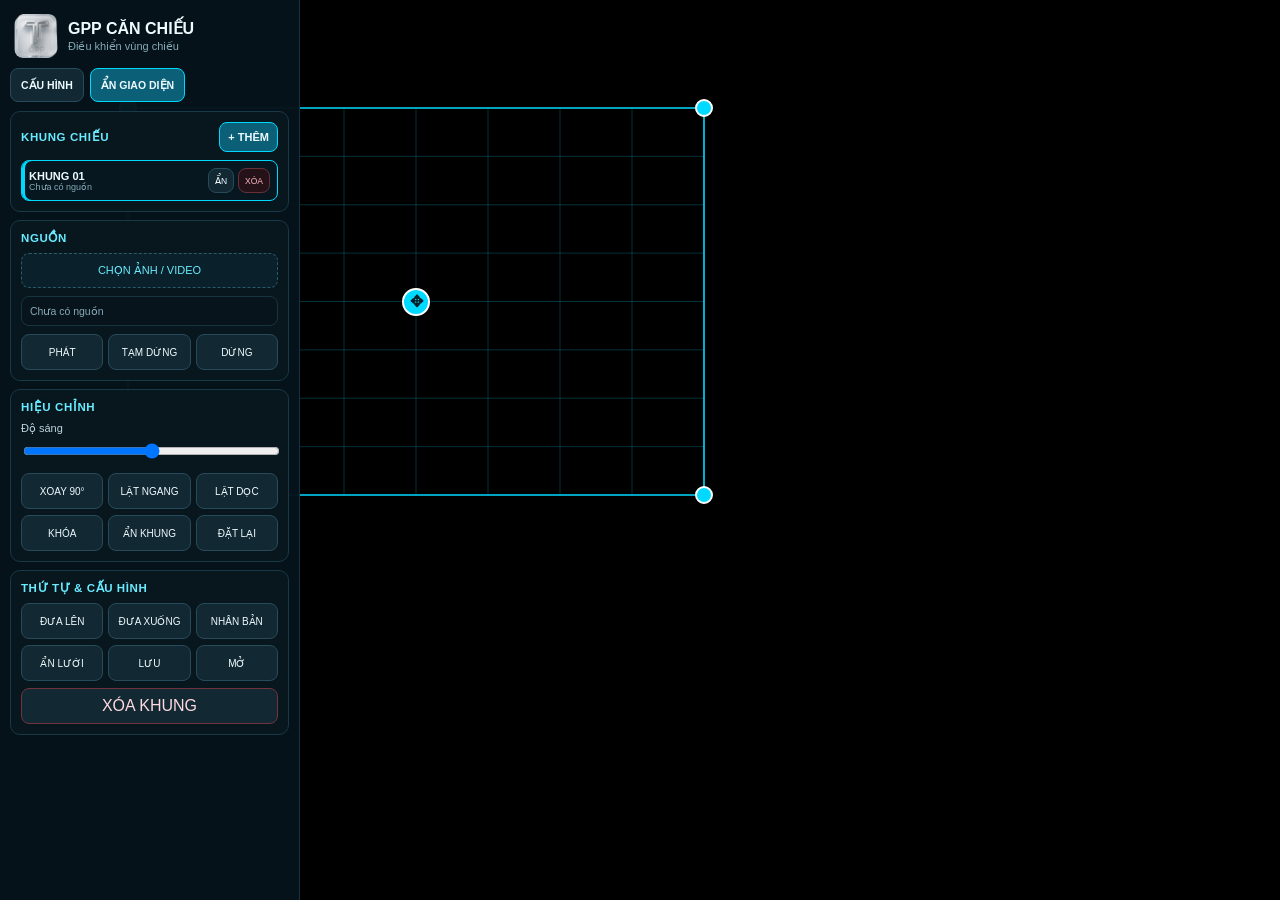
==== commit b9b558a0: "Add files via upload" ====
--- a/index.html
+++ b/index.html
@@ -1,15 +1,22 @@
-<!DOCTYPE html>
+<!doctype html>
 <html lang="vi">
 <head>
   <meta charset="UTF-8">
-  <meta name="viewport" content="width=device-width, initial-scale=1.0, viewport-fit=cover">
-  <title>GPP Căn Chiếu V1.1.14</title>
-  <link rel="icon" type="image/png" href="assets/icon_trang.png">
+  <meta name="viewport" content="width=device-width, initial-scale=1, viewport-fit=cover, user-scalable=no">
+  <meta name="theme-color" content="#000000">
+  <meta name="mobile-web-app-capable" content="yes">
+  <meta name="apple-mobile-web-app-capable" content="yes">
+  <meta name="apple-mobile-web-app-status-bar-style" content="black-translucent">
+  <meta name="apple-mobile-web-app-title" content="GPP Căn Chiếu">
+
+  <title>GPP Căn Chiếu V1.2.0</title>
+
+  <link rel="manifest" href="manifest.webmanifest">
+  <link rel="icon" type="image/png" href="assets/icon-192.png">
+  <link rel="apple-touch-icon" href="assets/icon-192.png">
   <link rel="stylesheet" href="css/app.css">
-  <meta name="apple-mobile-web-app-status-bar-style" content="black-translucent">
 </head>
 <body>
-
 <div class="app-shell">
   <aside class="control-panel">
     <div class="brand-block">
@@ -21,11 +28,12 @@
     </div>
 
     <div class="mobile-top-actions">
-      <button id="btnSetup" class="setup-btn top-tool-btn">CẤU HÌNH</button>
-      <button id="btnHideUI" class="top-tool-btn">ẨN GIAO DIỆN</button>
+      <button id="btnSetup" class="top-tool-btn">CẤU HÌNH</button>
+      <button id="btnInstallApp" class="top-tool-btn install-app-btn" hidden>CÀI ỨNG DỤNG</button>
+      <button id="btnHideUI" class="top-tool-btn primary">ẨN GIAO DIỆN</button>
     </div>
 
-    <section class="panel compact">
+    <section class="panel">
       <div class="panel-head">
         <h2>KHUNG CHIẾU</h2>
         <button id="btnAddZone" class="mini primary">+ THÊM</button>
@@ -33,43 +41,45 @@
       <div id="zoneList" class="zone-list"></div>
     </section>
 
-    <section class="panel compact">
+    <section class="panel">
       <h2>NGUỒN</h2>
       <label class="file-button">
         CHỌN ẢNH / VIDEO
         <input id="fileInput" type="file" accept="image/*,video/*">
       </label>
       <div id="fileInfo" class="status-card">Chưa chọn nội dung</div>
-      <div class="button-row touch-row">
+      <div class="button-row">
         <button id="btnPlay">PHÁT</button>
         <button id="btnPause">TẠM DỪNG</button>
         <button id="btnStop">DỪNG</button>
       </div>
     </section>
 
-    <section class="panel compact">
+    <section class="panel">
       <h2>HIỆU CHỈNH</h2>
-      <label>Độ sáng<input id="brightness" type="range" min="50" max="150" value="100"></label>
-      <div class="button-row touch-row">
+      <label>Độ sáng
+        <input id="brightness" type="range" min="50" max="150" value="100">
+      </label>
+      <div class="button-row">
         <button id="btnRotate">XOAY 90°</button>
         <button id="btnFlipX">LẬT NGANG</button>
         <button id="btnFlipY">LẬT DỌC</button>
       </div>
-      <div class="button-row touch-row">
+      <div class="button-row">
         <button id="btnLock">KHÓA</button>
         <button id="btnVisible">ẨN KHUNG</button>
         <button id="btnResetZone">ĐẶT LẠI</button>
       </div>
     </section>
 
-    <section class="panel compact">
+    <section class="panel">
       <h2>THỨ TỰ & CẤU HÌNH</h2>
-      <div class="button-row touch-row">
+      <div class="button-row">
         <button id="btnLayerUp">ĐƯA LÊN</button>
         <button id="btnLayerDown">ĐƯA XUỐNG</button>
         <button id="btnDuplicate">NHÂN BẢN</button>
       </div>
-      <div class="button-row touch-row">
+      <div class="button-row">
         <button id="btnToggleGrid">ẨN LƯỚI</button>
         <button id="btnSave">LƯU</button>
         <button id="btnLoad">MỞ</button>
@@ -79,11 +89,12 @@
   </aside>
 
   <main class="output-panel">
-<div id="stageHost" class="stage-host">
+    <div id="stageHost" class="stage-host">
       <div id="stage" class="stage">
         <canvas id="glCanvas"></canvas>
         <canvas id="gridCanvas"></canvas>
         <div id="handleLayer"></div>
+
         <div id="emptyHint" class="empty-hint">
           <div class="crosshair"></div>
           <h3>CHỌN ẢNH / VIDEO</h3>
@@ -99,7 +110,7 @@
     <div class="settings-titlebar">
       <div>
         <strong>CẤU HÌNH HỆ THỐNG</strong>
-        <span>Thiết lập vận hành bên trong GPP Căn Chiếu</span>
+        <span>Thiết lập vận hành GPP Căn Chiếu</span>
       </div>
       <button id="btnCloseSettings" class="close-btn">×</button>
     </div>
@@ -119,13 +130,8 @@
         </select>
       </label>
 
-      <label class="check-row">
-        <input id="autoHideGrid" type="checkbox" checked>
-        <span>Tự ẩn lưới khi vào toàn màn hình</span>
-      </label>
-
       <div class="settings-note">
-        Thiết lập này không làm thay đổi vị trí các khung đã căn.
+        Cấu hình không làm thay đổi tọa độ các khung đã căn.
       </div>
     </div>
 
@@ -135,7 +141,6 @@
     </div>
   </div>
 </div>
-<script src="js/app.js"></script>
 
 <script src="js/app.js"></script>
 </body>
--- a/css/app.css
+++ b/css/app.css
@@ -1,475 +1,229 @@
 :root{
- --bg:#050b10;--panel:#0a171f;--panel2:#10232d;--line:#183846;--text:#ecfaff;
- --muted:#84a7b6;--cyan:#00d9ff;--cyan2:#66ecff;--ok:#39ffc2;--danger:#ff657a
+  --bg:#000;
+  --panel:#08161e;
+  --panel2:#0d202a;
+  --line:#1d4050;
+  --text:#eefbff;
+  --muted:#86a9b8;
+  --cyan:#00d9ff;
+  --cyan2:#68ecff;
+  --danger:#ff6b7f;
 }
 *{box-sizing:border-box}
-html,body{margin:0;width:100%;height:100%;overflow:hidden;background:#000;color:var(--text);font-family:Segoe UI,Arial,sans-serif}
+html,body{
+  margin:0;
+  width:100%;
+  height:100%;
+  min-height:100dvh;
+  overflow:hidden;
+  background:#000;
+  color:var(--text);
+  font-family:Segoe UI,Arial,sans-serif;
+  overscroll-behavior:none;
+}
+body{position:fixed;inset:0}
 button,input,select{font:inherit}
-button{min-height:38px;color:var(--text);background:#122833;border:1px solid #284b5b;border-radius:8px;padding:8px 10px;cursor:pointer;touch-action:manipulation}
-button:hover{border-color:var(--cyan)}
+button{
+  min-height:36px;
+  color:var(--text);
+  background:#122833;
+  border:1px solid #284b5b;
+  border-radius:8px;
+  padding:7px 9px;
+  cursor:pointer;
+  touch-action:manipulation;
+}
 button.primary{background:#0b6078;border-color:var(--cyan);font-weight:700}
-button.danger{border-color:#7b3440;color:#ffd7de}
+button.danger{border-color:#71333d;color:#ffd9df}
 button.full{width:100%;margin-top:7px}
-.app-shell{height:100%;display:grid;grid-template-columns:300px 1fr;background:#000}
-.control-panel{height:100%;overflow:auto;background:#07131a;border-right:1px solid #17313f;padding:10px}
-.brand-block{display:flex;align-items:center;gap:10px;padding:4px 4px 12px}
-.brand-logo-main{width:46px;height:46px;object-fit:cover;border-radius:10px}
-.brand-block h1{margin:0;font-size:16px;letter-spacing:.4px}
-.brand-block p{margin:3px 0 0;color:var(--muted);font-size:11px}
-.mobile-top-actions{display:flex;justify-content:flex-end;gap:6px;margin:0 0 9px 0}
-.panel{background:#0b1a23;border:1px solid #193947;border-radius:11px;padding:10px;margin-bottom:9px}
-.panel.compact{padding:10px}
-.panel h2{font-size:11.5px;letter-spacing:.7px;margin:0 0 8px;color:var(--cyan2)}
-.panel-head{display:flex;justify-content:space-between;align-items:center}
+button.mini{min-height:30px;padding:4px 8px;font-size:11px}
+.app-shell{position:fixed;inset:0;background:#000;overflow:hidden}
+.output-panel,.stage-host,.stage{
+  position:absolute;
+  inset:0;
+  width:100%;
+  height:100%;
+  background:#000;
+}
+.output-panel{z-index:1}
+#glCanvas,#gridCanvas,#handleLayer{
+  position:absolute;
+  inset:0;
+  width:100%;
+  height:100%;
+}
+#glCanvas{z-index:1}
+#gridCanvas{z-index:20;pointer-events:none}
+#handleLayer{z-index:100;pointer-events:none}
+.control-panel{
+  position:absolute;
+  left:0;top:0;bottom:0;
+  width:300px;
+  z-index:50;
+  overflow:auto;
+  padding:10px;
+  background:rgba(7,19,26,.97);
+  border-right:1px solid #17313f;
+}
+.brand-block{display:flex;align-items:center;gap:10px;padding:4px 4px 10px}
+.brand-logo-main{width:44px;height:44px;object-fit:cover;border-radius:9px}
+.brand-block h1{margin:0;font-size:16px}
+.brand-block p{margin:2px 0 0;color:var(--muted);font-size:11px}
+.mobile-top-actions{display:flex;gap:6px;flex-wrap:wrap;margin-bottom:9px}
+.top-tool-btn{min-height:34px;height:34px;padding:0 10px;font-size:10.5px;font-weight:700}
+.install-app-btn{border-color:#2f826d;background:#12362e;color:#dffdf5}
+.panel{
+  background:var(--panel);
+  border:1px solid #183947;
+  border-radius:10px;
+  padding:10px;
+  margin-bottom:8px;
+}
+.panel h2{margin:0 0 8px;font-size:11.5px;color:var(--cyan2);letter-spacing:.6px}
+.panel-head{display:flex;align-items:center;justify-content:space-between}
 .panel-head h2{margin:0}
-button.mini{min-height:32px;padding:4px 8px;font-size:11px}
-.panel label{display:block;color:#bad1dc;font-size:11px;margin:8px 0 5px}
+.panel label{display:block;font-size:11px;color:#bdd4dd;margin:8px 0 5px}
 .panel input[type=range]{width:100%;height:28px}
-.file-button{display:block;text-align:center;padding:10px;border:1px dashed #2c5c6f;border-radius:8px;color:var(--cyan2)!important;cursor:pointer;background:#0b202b}
+.file-button{
+  display:block;
+  text-align:center;
+  padding:10px;
+  border:1px dashed #2b5a6c;
+  border-radius:8px;
+  color:var(--cyan2)!important;
+  background:#0a202a;
+  cursor:pointer;
+}
 .file-button input{display:none}
-.status-card{margin:8px 0;padding:8px;border-radius:8px;background:#08151c;border:1px solid #173441;font-size:11px;color:var(--muted);white-space:nowrap;overflow:hidden;text-overflow:ellipsis}
-.button-row{display:grid;grid-template-columns:repeat(3,1fr);gap:6px}
-.button-row button{padding:7px 4px;font-size:10.5px}
+.status-card{
+  margin:8px 0;
+  padding:8px;
+  border:1px solid #173441;
+  border-radius:8px;
+  background:#07141b;
+  color:var(--muted);
+  font-size:10.5px;
+  white-space:nowrap;
+  overflow:hidden;
+  text-overflow:ellipsis;
+}
+.button-row{display:grid;grid-template-columns:repeat(3,1fr);gap:5px;margin-top:6px}
+.button-row button{font-size:10px;padding:6px 3px}
 .zone-list{display:grid;gap:6px;max-height:180px;overflow:auto;margin-top:8px}
-.zone-item{display:flex;justify-content:space-between;gap:8px;align-items:center;padding:8px;border:1px solid #1c3a48;border-radius:8px;background:#08171f;cursor:pointer;touch-action:manipulation}
-.zone-item.active{border-color:var(--cyan);background:#0d2632;box-shadow:inset 3px 0 0 var(--cyan)}
-.zone-name{font-size:11px;font-weight:700}.zone-meta{font-size:9.5px;color:var(--muted);margin-top:2px;max-width:180px;white-space:nowrap;overflow:hidden;text-overflow:ellipsis}
-.zone-badge{font-size:9px;border:1px solid #285063;border-radius:999px;padding:3px 6px}
-.output-panel{min-width:0;min-height:0;background:#000;display:flex}
-.stage-host{flex:1;min-width:0;min-height:0;display:flex;align-items:stretch;justify-content:stretch;background:#000}
-.stage{position:relative;width:100%;height:100%;background:#000;overflow:hidden}
-#glCanvas,#gridCanvas,#handleLayer{position:absolute;inset:0;width:100%;height:100%}
-#gridCanvas{pointer-events:none}#handleLayer{pointer-events:none}
-.handle{position:absolute;width:24px;height:24px;border-radius:50%;padding:0;border:2px solid white;transform:translate(-50%,-50%);z-index:10;pointer-events:auto;touch-action:none}
-.handle.active{background:white!important;box-shadow:0 0 0 7px rgba(0,217,255,.14)}
-.empty-hint{position:absolute;inset:0;display:flex;flex-direction:column;align-items:center;justify-content:center;color:var(--muted);text-align:center;pointer-events:none}
-.empty-hint h3{font-size:15px;color:#d7f5ff;margin:10px 0 3px}.empty-hint p{font-size:12px}
-.crosshair{width:44px;height:44px;border:1px solid #28566a;border-radius:50%}
-.setup-btn{font-weight:700}
-.modal-backdrop{position:fixed;inset:0;background:rgba(0,0,0,.65);z-index:1000;display:grid;place-items:center;padding:14px}
-.modal-backdrop[hidden]{display:none}
-.settings-modal{width:min(520px,94vw);background:#0b1821;border:1px solid #285066;border-radius:14px;overflow:hidden}
-.settings-titlebar{display:flex;align-items:center;justify-content:space-between;padding:14px 16px;border-bottom:1px solid #1d3a49;background:#0d202a}
-.settings-titlebar strong{display:block;font-size:13px}.settings-titlebar span{display:block;font-size:11px;color:#86a9b8;margin-top:3px}
-.close-btn{font-size:22px;line-height:1;width:38px;height:38px;padding:0}
-.settings-body{padding:16px;display:grid;gap:14px}
-.settings-body label{display:grid;gap:7px;font-size:12px;color:#bed4dd}
-.settings-body input[type=text],.settings-body select{width:100%;background:#09141b;color:#ecfaff;border:1px solid #254554;border-radius:8px;padding:10px}
-.check-row{display:flex!important;align-items:center;gap:8px!important}
-.settings-note{font-size:11px;color:#86a9b8;background:#08131b;border:1px solid #1b3542;border-radius:8px;padding:9px}
-.settings-actions{display:flex;justify-content:flex-end;gap:8px;padding:12px 16px;border-top:1px solid #1d3a49;background:#09151c}
-body.full-output .control-panel{display:none}
-body.full-output .app-shell{display:block}
-body.full-output .output-panel{width:100vw;height:100vh}
-body.full-output .stage-host{width:100vw;height:100vh}
-body.full-output #gridCanvas,body.full-output #handleLayer{display:none}
-
-/* Điện thoại / tablet */
-@media (max-width:900px){
-  html,body{overflow:auto}
-  .app-shell{min-height:100%;height:auto;display:block}
-  .control-panel{height:auto;overflow:visible;border-right:0;border-bottom:1px solid #17313f}
-  .output-panel{height:56vh;min-height:360px}
-  .brand-block{padding-bottom:8px}
-  .panel{margin-bottom:7px}
-  .zone-list{max-height:130px}
-  button{min-height:44px;font-size:12px}
-  .button-row button{font-size:11px;min-height:44px}
-  .handle{width:32px;height:32px}
-}
-@media (max-width:520px){
-  .control-panel{padding:8px}
-  .brand-logo-main{width:42px;height:42px}
-  .brand-block h1{font-size:15px}
-  .mobile-top-actions{position:sticky;top:0;z-index:50;background:#07131a;padding:5px 0}
-  .output-panel{height:52vh;min-height:300px}
-}
-
-
-/* V1.1.5 - Nút công cụ gọn hơn */
-.top-tool-btn{
-  width:auto;
-  min-width:0;
-  min-height:34px;
-  height:34px;
-  padding:0 12px;
-  font-size:11px;
-  line-height:32px;
-  border-radius:7px;
-  font-weight:600;
-  white-space:nowrap;
-}
-
-/* V1.1.5 - Sửa lỗi nút điều khiển góc bị kéo dọc bởi CSS button chung */
-.handle{
-  min-width:0 !important;
-  min-height:0 !important;
-  width:18px !important;
-  height:18px !important;
-  padding:0 !important;
-  margin:0 !important;
-  line-height:0 !important;
-  border-radius:50% !important;
-  border:2px solid #fff !important;
-  box-sizing:border-box !important;
-  transform:translate(-50%,-50%) !important;
-  touch-action:none !important;
-}
-.handle.active{
-  width:20px !important;
-  height:20px !important;
-}
-
-/* Điện thoại: lớn hơn vừa đủ để chạm, vẫn giữ hình tròn */
-@media (max-width:900px){
-  .top-tool-btn{
-    min-height:38px;
-    height:38px;
-    padding:0 11px;
-    font-size:11px;
-  }
-  .handle{
-    width:28px !important;
-    height:28px !important;
-  }
-  .handle.active{
-    width:30px !important;
-    height:30px !important;
-  }
-}
-@media (max-width:520px){
-  .mobile-top-actions{
-    justify-content:flex-start;
-    gap:6px;
-    padding:4px 0 6px;
-  }
-  .top-tool-btn{
-    min-height:40px;
-    height:40px;
-    padding:0 12px;
-    font-size:11px;
-  }
-}
-
-/* V1.1.7 - Vùng chiếu không resize khi ẩn/hiện UI */
-.app-shell{
-  position:relative !important;
-  width:100% !important;
-  height:100% !important;
-  display:block !important;
-  overflow:hidden !important;
-  background:#000 !important;
-}
-.output-panel{
-  position:absolute !important;
-  inset:0 !important;
-  width:100% !important;
-  height:100% !important;
-  background:#000 !important;
-  display:block !important;
-  z-index:1 !important;
-}
-.stage-host{
-  position:absolute !important;
-  inset:0 !important;
-  width:100% !important;
-  height:100% !important;
-  padding:0 !important;
-  margin:0 !important;
-}
-.stage{
-  position:absolute !important;
-  inset:0 !important;
-  width:100% !important;
-  height:100% !important;
-  margin:0 !important;
-  border:0 !important;
-  border-radius:0 !important;
-}
-.control-panel{
-  position:absolute !important;
-  left:0 !important;
-  top:0 !important;
-  bottom:0 !important;
-  width:300px !important;
-  height:100% !important;
-  z-index:50 !important;
-  overflow:auto !important;
-  background:rgba(7,19,26,.97) !important;
-  border-right:1px solid #17313f !important;
-  padding:10px !important;
-  transition:opacity .14s ease,transform .14s ease !important;
-}
-body.ui-hidden .control-panel{
-  opacity:0 !important;
-  transform:translateX(-100%) !important;
-  pointer-events:none !important;
-}
-body.ui-hidden #gridCanvas,
-body.ui-hidden #handleLayer{
-  display:none !important;
-}
-
-body.ui-hidden 
-
-/* Nút trực tiếp trên từng khung */
 .zone-item{
-  gap:6px !important;
-}
-.zone-main{
-  min-width:0;
-  flex:1;
-}
-.zone-actions{
   display:flex;
   align-items:center;
-  gap:4px;
-  flex:0 0 auto;
-}
-.zone-action{
-  min-height:26px !important;
-  height:26px !important;
-  padding:0 7px !important;
-  font-size:9px !important;
-  line-height:24px !important;
-  border-radius:6px !important;
-}
-.zone-action.delete{
-  color:#ffb6c2 !important;
-  border-color:#6a2d39 !important;
-  background:#261219 !important;
-}
+  gap:6px;
+  padding:7px;
+  border:1px solid #1d3b49;
+  border-radius:8px;
+  background:#07171f;
+}
+.zone-item.active{border-color:var(--cyan);box-shadow:inset 3px 0 0 var(--cyan)}
+.zone-main{min-width:0;flex:1;cursor:pointer}
+.zone-name{font-size:11px;font-weight:700}
+.zone-meta{font-size:9px;color:var(--muted);white-space:nowrap;overflow:hidden;text-overflow:ellipsis}
+.zone-actions{display:flex;gap:4px}
+.zone-action{min-height:25px!important;height:25px!important;padding:0 6px!important;font-size:8.5px!important}
+.zone-action.delete{border-color:#68313a;color:#ffb9c3;background:#251218}
+.handle{
+  position:absolute!important;
+  width:18px!important;
+  height:18px!important;
+  min-width:0!important;
+  min-height:0!important;
+  padding:0!important;
+  margin:0!important;
+  border:2px solid #fff!important;
+  border-radius:50%!important;
+  transform:translate(-50%,-50%)!important;
+  z-index:101!important;
+  pointer-events:auto!important;
+  touch-action:none!important;
+}
+.handle.active{width:20px!important;height:20px!important;background:#fff!important}
+.move-handle{
+  position:absolute!important;
+  width:28px!important;
+  height:28px!important;
+  min-width:0!important;
+  min-height:0!important;
+  padding:0!important;
+  border:2px solid #fff!important;
+  border-radius:50%!important;
+  transform:translate(-50%,-50%)!important;
+  z-index:102!important;
+  pointer-events:auto!important;
+  touch-action:none!important;
+  cursor:move!important;
+  background:#00d9ff!important;
+  color:#00212a!important;
+  font-weight:900!important;
+  font-size:16px!important;
+}
+.empty-hint{
+  position:absolute;
+  inset:0;
+  z-index:10;
+  display:flex;
+  flex-direction:column;
+  justify-content:center;
+  align-items:center;
+  color:var(--muted);
+  text-align:center;
+  pointer-events:none;
+}
+.empty-hint h3{margin:10px 0 2px;font-size:14px;color:#dff8ff}
+.empty-hint p{margin:0;font-size:11px}
+.crosshair{width:42px;height:42px;border:1px solid #28566a;border-radius:50%}
+.modal-backdrop{
+  position:fixed;
+  inset:0;
+  z-index:1000;
+  display:grid;
+  place-items:center;
+  padding:14px;
+  background:rgba(0,0,0,.68);
+}
+.modal-backdrop[hidden]{display:none}
+.settings-modal{width:min(500px,94vw);background:#0b1821;border:1px solid #285066;border-radius:13px;overflow:hidden}
+.settings-titlebar{display:flex;justify-content:space-between;align-items:center;padding:13px 15px;background:#0d202a;border-bottom:1px solid #1d3a49}
+.settings-titlebar strong{font-size:12px}
+.settings-titlebar span{display:block;margin-top:3px;font-size:10px;color:var(--muted)}
+.close-btn{width:36px;height:36px;min-height:0;padding:0;font-size:20px}
+.settings-body{padding:15px;display:grid;gap:12px}
+.settings-body label{display:grid;gap:6px;font-size:11px;color:#bed4dd}
+.settings-body input[type=text],.settings-body select{
+  width:100%;padding:9px;
+  color:var(--text);
+  background:#08141b;
+  border:1px solid #254554;
+  border-radius:8px;
+}
+.settings-note{padding:8px;border:1px solid #1b3542;border-radius:8px;background:#07131a;color:var(--muted);font-size:10px}
+.settings-actions{display:flex;justify-content:flex-end;gap:7px;padding:11px 15px;border-top:1px solid #1d3a49;background:#09151c}
 
-/* Không dùng CSS fullscreen cũ */
-body.full-output .control-panel,
-body.full-output .app-shell,
-body.full-output .output-panel,
-body.full-output .stage-host,
-body.full-output #gridCanvas,
-body.full-output #handleLayer{
-  all:unset;
-}
-
-@media (max-width:900px){
-  html,body{
-    overflow:hidden !important;
-    width:100% !important;
-    height:100% !important;
-  }
-  .app-shell{
-    height:100% !important;
-    min-height:0 !important;
-  }
-  .output-panel{
-    height:100% !important;
-    min-height:0 !important;
-  }
-  .control-panel{
-    width:min(86vw,320px) !important;
-  }
-}
-
-/* V1.1.8 - 4 nút góc luôn nhìn thấy, kể cả dưới panel */
-#handleLayer{
-  z-index:80 !important;
-  pointer-events:none !important;
-}
-.handle{
-  z-index:90 !important;
-  pointer-events:auto !important;
-}
-
-/* Panel vẫn nằm trên nội dung, nhưng dưới các nút góc */
-.control-panel{
-  z-index:50 !important;
-}
-
-/* Khi ẩn UI thì ẩn luôn lưới + tay nắm */
-body.ui-hidden #gridCanvas,
-body.ui-hidden #handleLayer{
-  display:none !important;
-}
-
-/* Hint rất nhẹ, không cản thao tác */
-
-
-/* V1.1.9 - sửa stacking context để 4 vòng góc có thể nổi trên panel */
-.output-panel{
-  z-index:auto !important;
-}
-.stage-host,
-.stage{
-  z-index:auto !important;
-}
-#glCanvas{
-  z-index:1 !important;
-}
-#gridCanvas{
-  z-index:20 !important;
-}
-#handleLayer{
-  z-index:100 !important;
-  pointer-events:none !important;
-}
-.handle{
-  z-index:101 !important;
-  pointer-events:auto !important;
-}
-.control-panel{
-  z-index:50 !important;
-}
-
-/* Khi ẩn giao diện: không resize, chỉ giấu panel + công cụ chỉnh */
-body.ui-hidden .control-panel{
-  opacity:0 !important;
-  visibility:hidden !important;
-  transform:translateX(-100%) !important;
-  pointer-events:none !important;
-}
-body.ui-hidden #gridCanvas,
-body.ui-hidden #handleLayer{
-  display:none !important;
-}
-
-/* V1.1.10 - tay nắm di chuyển cả khung */
-.move-handle{
-  position:absolute !important;
-  min-width:0 !important;
-  min-height:0 !important;
-  width:28px !important;
-  height:28px !important;
-  padding:0 !important;
-  margin:0 !important;
-  border-radius:50% !important;
-  border:2px solid rgba(255,255,255,.95) !important;
-  background:rgba(0,217,255,.88) !important;
-  color:#001018 !important;
-  transform:translate(-50%,-50%) !important;
-  z-index:102 !important;
-  pointer-events:auto !important;
-  touch-action:none !important;
-  font-size:16px !important;
-  line-height:24px !important;
-  font-weight:900 !important;
-  box-shadow:0 0 0 5px rgba(0,217,255,.12) !important;
-  cursor:move !important;
-}
-.move-handle.dragging{
-  width:32px !important;
-  height:32px !important;
-  background:#fff !important;
-  color:#003847 !important;
-}
-@media (max-width:900px){
-  .move-handle{
-    width:36px !important;
-    height:36px !important;
-    font-size:20px !important;
-    line-height:32px !important;
-  }
-}
-body.ui-hidden .move-handle{
-  display:none !important;
-}
-
-.install-app-btn{border-color:#2e806b!important;color:#d9fff4!important;background:linear-gradient(180deg,#15382f,#102a24)!important;font-weight:700}
-
-
-/* V1.1.13 - KHÓA: ẨN GIAO DIỆN = ẨN 100% GIAO DIỆN */
-body.ui-hidden{
-  background:#000 !important;
-  cursor:default !important;
-}
+/* Presentation: ẨN 100% UI, chỉ còn nội dung + nền đen */
 body.ui-hidden .control-panel,
-body.ui-hidden .brand-block,
-body.ui-hidden .mobile-top-actions,
-body.ui-hidden .panel,
-body.ui-hidden .settings-modal,
-body.ui-hidden .modal-backdrop,
 body.ui-hidden #gridCanvas,
 body.ui-hidden #handleLayer,
 body.ui-hidden .handle,
 body.ui-hidden .move-handle,
-body.ui-hidden .ui-toggle-hint{
-  display:none !important;
-  visibility:hidden !important;
-  opacity:0 !important;
-  pointer-events:none !important;
-}
-body.ui-hidden .output-panel,
-body.ui-hidden .stage-host,
-body.ui-hidden .stage,
-body.ui-hidden #glCanvas{
-  display:block !important;
-  visibility:visible !important;
-  opacity:1 !important;
+body.ui-hidden .empty-hint,
+body.ui-hidden .modal-backdrop{
+  display:none!important;
 }
 
+/* Fullscreen/PWA không thêm padding safe-area vào canvas */
+@media (display-mode: fullscreen){
+  html,body,.app-shell,.output-panel,.stage-host,.stage{width:100vw;height:100dvh}
+}
 
-/* V1.1.14 - ANDROID TRUE FULLSCREEN PWA */
-html,
-body{
-  width:100% !important;
-  height:100% !important;
-  min-height:100dvh !important;
-  max-height:100dvh !important;
-  margin:0 !important;
-  padding:0 !important;
-  overflow:hidden !important;
-  background:#000 !important;
-  overscroll-behavior:none !important;
-}
-
-body{
-  position:fixed !important;
-  inset:0 !important;
-  touch-action:manipulation;
-}
-
-.app-shell,
-.output-panel,
-.stage-host,
-.stage,
-#glCanvas{
-  width:100% !important;
-  height:100dvh !important;
-  min-height:100dvh !important;
-  max-height:100dvh !important;
-}
-
-.output-panel,
-.stage-host,
-.stage{
-  position:fixed !important;
-  inset:0 !important;
-  background:#000 !important;
-}
-
-body.ui-hidden{
-  width:100vw !important;
-  height:100dvh !important;
-  overflow:hidden !important;
-  background:#000 !important;
-}
-
-body.ui-hidden .output-panel,
-body.ui-hidden .stage-host,
-body.ui-hidden .stage,
-body.ui-hidden #glCanvas{
-  width:100vw !important;
-  height:100dvh !important;
-  min-height:100dvh !important;
-  max-height:100dvh !important;
-  background:#000 !important;
-}
-
-/* tránh vùng an toàn tạo viền màu trên máy có tai thỏ/camera */
-body{
-  padding-top:env(safe-area-inset-top, 0px);
-  padding-right:env(safe-area-inset-right, 0px);
-  padding-bottom:env(safe-area-inset-bottom, 0px);
-  padding-left:env(safe-area-inset-left, 0px);
-}
-body.ui-hidden{
-  padding:0 !important;
-}
+@media (max-width:900px){
+  .control-panel{width:min(86vw,320px)}
+  button{min-height:42px}
+  .button-row button{min-height:42px;font-size:10.5px}
+  .handle{width:28px!important;height:28px!important}
+  .handle.active{width:30px!important;height:30px!important}
+  .move-handle{width:36px!important;height:36px!important;font-size:19px!important}
+}
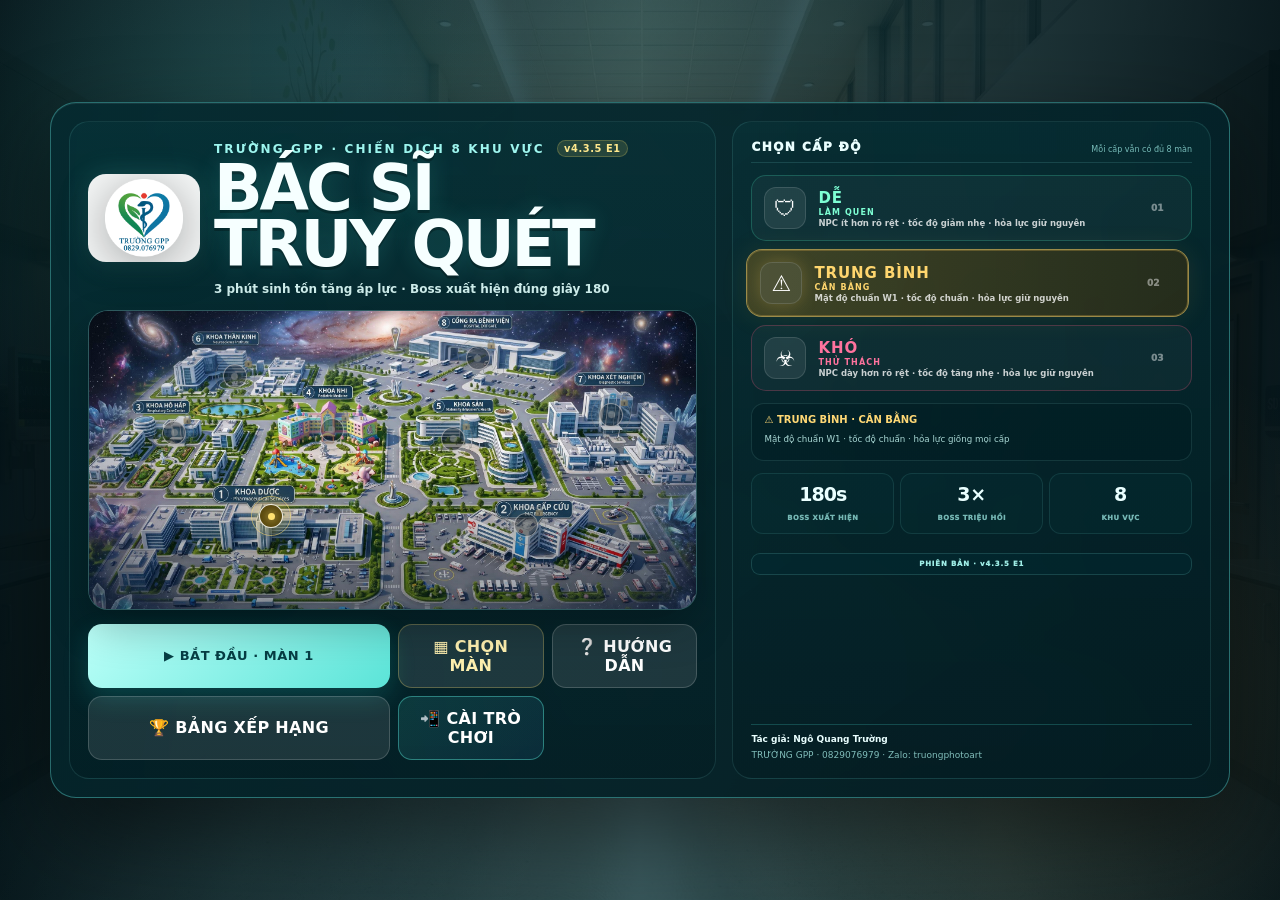
==== commit 3a85eec0: "Add files via upload" ====
--- a/index.html
+++ b/index.html
@@ -1,147 +1,368 @@
 <!doctype html>
 <html lang="vi">
 <head>
-  <meta charset="UTF-8">
-  <meta name="viewport" content="width=device-width, initial-scale=1, viewport-fit=cover, user-scalable=no">
-  <meta name="theme-color" content="#000000">
-  <meta name="mobile-web-app-capable" content="yes">
-  <meta name="apple-mobile-web-app-capable" content="yes">
-  <meta name="apple-mobile-web-app-status-bar-style" content="black-translucent">
-  <meta name="apple-mobile-web-app-title" content="GPP Căn Chiếu">
-
-  <title>GPP Căn Chiếu V1.2.0</title>
-
-  <link rel="manifest" href="manifest.webmanifest">
-  <link rel="icon" type="image/png" href="assets/icon-192.png">
-  <link rel="apple-touch-icon" href="assets/icon-192.png">
-  <link rel="stylesheet" href="css/app.css">
+  <meta charset="UTF-8" />
+  <meta name="viewport" content="width=device-width, initial-scale=1, viewport-fit=cover, user-scalable=no" />
+  <meta name="theme-color" content="#0b6f78" />
+  <meta name="mobile-web-app-capable" content="yes" />
+  <meta name="apple-mobile-web-app-capable" content="yes" />
+  <meta name="apple-mobile-web-app-status-bar-style" content="black-translucent" />
+  <title>Bác Sĩ Truy Quét · TRƯỜNG GPP · v4.3.5 E1</title>
+  <link rel="manifest" href="manifest.webmanifest" />
+  <link rel="icon" href="assets/app-icon-192.png" />
+  <link rel="apple-touch-icon" href="assets/app-icon-192.png" />
+  <link rel="stylesheet" href="styles.css" />
 </head>
 <body>
-<div class="app-shell">
-  <aside class="control-panel">
-    <div class="brand-block">
-      <img src="assets/logo_trang.png" alt="Logo GPP" class="brand-logo-main">
-      <div>
-        <h1>GPP CĂN CHIẾU</h1>
-        <p>Điều khiển vùng chiếu</p>
-      </div>
-    </div>
-
-    <div class="mobile-top-actions">
-      <button id="btnSetup" class="top-tool-btn">CẤU HÌNH</button>
-      <button id="btnInstallApp" class="top-tool-btn install-app-btn" hidden>CÀI ỨNG DỤNG</button>
-      <button id="btnHideUI" class="top-tool-btn primary">ẨN GIAO DIỆN</button>
-    </div>
-
-    <section class="panel">
-      <div class="panel-head">
-        <h2>KHUNG CHIẾU</h2>
-        <button id="btnAddZone" class="mini primary">+ THÊM</button>
-      </div>
-      <div id="zoneList" class="zone-list"></div>
-    </section>
-
-    <section class="panel">
-      <h2>NGUỒN</h2>
-      <label class="file-button">
-        CHỌN ẢNH / VIDEO
-        <input id="fileInput" type="file" accept="image/*,video/*">
-      </label>
-      <div id="fileInfo" class="status-card">Chưa chọn nội dung</div>
-      <div class="button-row">
-        <button id="btnPlay">PHÁT</button>
-        <button id="btnPause">TẠM DỪNG</button>
-        <button id="btnStop">DỪNG</button>
-      </div>
-    </section>
-
-    <section class="panel">
-      <h2>HIỆU CHỈNH</h2>
-      <label>Độ sáng
-        <input id="brightness" type="range" min="50" max="150" value="100">
-      </label>
-      <div class="button-row">
-        <button id="btnRotate">XOAY 90°</button>
-        <button id="btnFlipX">LẬT NGANG</button>
-        <button id="btnFlipY">LẬT DỌC</button>
-      </div>
-      <div class="button-row">
-        <button id="btnLock">KHÓA</button>
-        <button id="btnVisible">ẨN KHUNG</button>
-        <button id="btnResetZone">ĐẶT LẠI</button>
-      </div>
-    </section>
-
-    <section class="panel">
-      <h2>THỨ TỰ & CẤU HÌNH</h2>
-      <div class="button-row">
-        <button id="btnLayerUp">ĐƯA LÊN</button>
-        <button id="btnLayerDown">ĐƯA XUỐNG</button>
-        <button id="btnDuplicate">NHÂN BẢN</button>
-      </div>
-      <div class="button-row">
-        <button id="btnToggleGrid">ẨN LƯỚI</button>
-        <button id="btnSave">LƯU</button>
-        <button id="btnLoad">MỞ</button>
-      </div>
-      <button id="btnDelete" class="danger full">XÓA KHUNG</button>
-    </section>
-  </aside>
-
-  <main class="output-panel">
-    <div id="stageHost" class="stage-host">
-      <div id="stage" class="stage">
-        <canvas id="glCanvas"></canvas>
-        <canvas id="gridCanvas"></canvas>
-        <div id="handleLayer"></div>
-
-        <div id="emptyHint" class="empty-hint">
-          <div class="crosshair"></div>
-          <h3>CHỌN ẢNH / VIDEO</h3>
-          <p>Kéo 4 góc để căn vùng chiếu.</p>
-        </div>
-      </div>
-    </div>
+  <main id="app" class="app-shell">
+    <canvas id="gameCanvas" aria-label="Khu vực chơi Bác Sĩ Truy Quét"></canvas>
+
+    <section id="menu" class="overlay menu-overlay active d1-menu-overlay">
+      <div class="menu-card glass d1-menu-card">
+        <div class="d1-menu-left">
+          <div class="d1-brand-row">
+            <div class="brand-lockup d1-brand-lockup"><img src="assets/logo-gpp.png" alt="Logo TRƯỜNG GPP" class="brand-logo-full" /></div>
+            <div class="d1-title-block">
+              <p class="eyebrow">TRƯỜNG GPP · CHIẾN DỊCH 8 KHU VỰC <b id="menuVersionBadge" class="h18-title-version">v4.3.5 E1</b></p>
+              <h1>BÁC SĨ<br/>TRUY QUÉT</h1>
+              <p class="lead">3 phút sinh tồn tăng áp lực · Boss xuất hiện đúng giây 180</p>
+            </div>
+          </div>
+
+          <div id="h1CampaignMap" class="h1-campaign-map" aria-label="Sa hình chiến dịch 8 khu vực">
+            <img class="h1-map-image" src="assets/campaign-map.jpg" alt="Sa hình bệnh viện với 8 khu vực chiến dịch" />
+            <button class="h1-map-hotspot" data-map-stage="0" style="--map-x:30%;--map-y:69%" aria-label="Màn 1 Khoa Dược"><span>1</span></button>
+            <button class="h1-map-hotspot" data-map-stage="1" style="--map-x:72%;--map-y:72%" aria-label="Màn 2 Khoa Cấp Cứu"><span>2</span></button>
+            <button class="h1-map-hotspot" data-map-stage="2" style="--map-x:14%;--map-y:41%" aria-label="Màn 3 Khoa Hô Hấp"><span>3</span></button>
+            <button class="h1-map-hotspot" data-map-stage="3" style="--map-x:40%;--map-y:40%" aria-label="Màn 4 Khoa Nhi"><span>4</span></button>
+            <button class="h1-map-hotspot" data-map-stage="4" style="--map-x:60%;--map-y:43%" aria-label="Màn 5 Khoa Sản"><span>5</span></button>
+            <button class="h1-map-hotspot" data-map-stage="5" style="--map-x:24%;--map-y:22%" aria-label="Màn 6 Khoa Thần Kinh"><span>6</span></button>
+            <button class="h1-map-hotspot" data-map-stage="6" style="--map-x:86%;--map-y:35%" aria-label="Màn 7 Khoa Xét Nghiệm"><span>7</span></button>
+            <button class="h1-map-hotspot h1-final-hotspot" data-map-stage="7" style="--map-x:64%;--map-y:16%" aria-label="Màn 8 Cổng ra bệnh viện"><span>8</span></button>
+            <div id="h1MapPreview" class="h1-map-preview hidden">
+              <img id="h1MapPreviewImg" src="assets/stage1-clean.jpg" alt="Khoa Dược" />
+              <div><small id="h1MapPreviewNo">MÀN 1</small><b id="h1MapPreviewName">KHOA DƯỢC</b><p id="h1MapPreviewStory">Nguồn thuốc của bệnh viện đã bị nhiễm khuẩn.</p><em id="h1MapPreviewState">ĐÃ MỞ</em></div>
+            </div>
+          </div>
+          <button id="selectedStageHero" class="h1-stage-proxy" type="button" aria-hidden="true" tabindex="-1">
+            <img id="selectedStageHeroImg" src="assets/stage1-clean.jpg" alt="Khoa Dược" />
+            <span id="selectedStageHeroNo">MÀN 1</span><span id="selectedStageHeroName">KHOA DƯỢC</span>
+          </button>
+
+          <div class="menu-actions d1-menu-actions">
+            <button id="startBtn" class="primary-btn d1-start-btn">▶ BẮT ĐẦU · MÀN 1</button>
+            <button id="stageSelectBtn" class="secondary-btn d1-stage-select-btn">▦ CHỌN MÀN</button>
+            <button id="howBtn" class="secondary-btn">❔ HƯỚNG DẪN</button>
+            <button id="leaderboardBtn" class="secondary-btn">🏆 BẢNG XẾP HẠNG</button>
+            <button id="installBtn" class="secondary-btn hidden">📲 CÀI TRÒ CHƠI</button>
+            <button id="updateBtn" class="secondary-btn hidden">⬆ NÂNG CẤP PHIÊN BẢN</button>
+          </div>
+        </div>
+
+        <div class="d1-menu-right">
+          <div class="d1-diff-heading"><span>CHỌN CẤP ĐỘ</span><small>Mỗi cấp vẫn có đủ 8 màn</small></div>
+          <div class="difficulty-row d1-difficulty-row" role="group" aria-label="Chọn độ khó">
+            <button class="difficulty d1-difficulty easy-card" data-difficulty="easy">
+              <span class="diff-symbol">🛡</span><span class="diff-copy"><b>DỄ</b><strong>LÀM QUEN</strong><small>NPC ít hơn rõ rệt · tốc độ giảm nhẹ · hỏa lực giữ nguyên</small></span><em>01</em>
+            </button>
+            <button class="difficulty d1-difficulty normal-card selected" data-difficulty="normal">
+              <span class="diff-symbol">⚠</span><span class="diff-copy"><b>TRUNG BÌNH</b><strong>CÂN BẰNG</strong><small>Mật độ chuẩn W1 · tốc độ chuẩn · hỏa lực giữ nguyên</small></span><em>02</em>
+            </button>
+            <button class="difficulty d1-difficulty hard-card" data-difficulty="hard">
+              <span class="diff-symbol">☣</span><span class="diff-copy"><b>KHÓ</b><strong>THỬ THÁCH</strong><small>NPC dày hơn rõ rệt · tốc độ tăng nhẹ · hỏa lực giữ nguyên</small></span><em>03</em>
+            </button>
+          </div>
+          <div id="difficultyDetail" class="d1-difficulty-detail"><b>⚠ TRUNG BÌNH · CÂN BẰNG</b><span>Mật độ chuẩn W1 · tốc độ chuẩn · hỏa lực giống mọi cấp</span></div>
+          <div id="menuMobileControlSide" class="h18-control-side-card mobile-only" aria-label="Chọn bên điều khiển trên điện thoại">
+            <span>🕹 VỊ TRÍ ĐIỀU KHIỂN</span>
+            <div class="h18-control-side-buttons">
+              <button type="button" data-mobile-control-side="left">⬅ BÊN TRÁI</button>
+              <button type="button" data-mobile-control-side="right">BÊN PHẢI ➡</button>
+            </div>
+          </div>
+          <div class="d1-menu-info-grid">
+            <div><b>180s</b><span>BOSS XUẤT HIỆN</span></div>
+            <div><b>3×</b><span>BOSS TRIỆU HỒI</span></div>
+            <div><b>8</b><span>KHU VỰC</span></div>
+          </div>
+          <div id="menuVersion" class="h18-menu-version" aria-label="Phiên bản game">PHIÊN BẢN · v4.3.5 E1</div>
+          <div class="author-line d1-author-line">
+            <strong>Tác giả: Ngô Quang Trường</strong>
+            <span>TRƯỜNG GPP · 0829076979 · Zalo: truongphotoart</span>
+          </div>
+        </div>
+      </div>
+    </section>
+
+    <section id="stageSelectPanel" class="overlay panel-overlay hidden d1-stage-panel">
+      <div class="panel-card glass d1-stage-select-card">
+        <button class="panel-close" data-close="stageSelectPanel">✕</button>
+        <p class="eyebrow">CHIẾN DỊCH 8 KHU VỰC</p>
+        <h2>CHỌN MÀN ĐÃ MỞ KHÓA</h2>
+        <p class="d1-stage-note">Hoàn thành màn trước để mở màn kế tiếp. Màn đã vượt qua luôn có thể chơi lại.</p>
+        <div id="campaignPreview" class="campaign-preview campaign-8" aria-label="8 khu vực chiến dịch">
+          <button class="stage-thumb selected" data-stage="0"><img src="assets/stage1-clean.jpg" alt="Khoa Dược" /><span><i>MÀN 1</i><b>KHOA DƯỢC</b></span><em class="stage-lock">🔒</em></button>
+          <button class="stage-thumb" data-stage="1"><img src="assets/stage2-clean.jpg" alt="Khoa Cấp Cứu" /><span><i>MÀN 2</i><b>KHOA CẤP CỨU</b></span><em class="stage-lock">🔒</em></button>
+          <button class="stage-thumb" data-stage="2"><img src="assets/stage3-clean.jpg" alt="Khoa Hô Hấp" /><span><i>MÀN 3</i><b>KHOA HÔ HẤP</b></span><em class="stage-lock">🔒</em></button>
+          <button class="stage-thumb" data-stage="3"><img src="assets/stage4-clean.jpg" alt="Khoa Nhi" /><span><i>MÀN 4</i><b>KHOA NHI</b></span><em class="stage-lock">🔒</em></button>
+          <button class="stage-thumb" data-stage="4"><img src="assets/stage5-clean.jpg" alt="Khoa Sản" /><span><i>MÀN 5</i><b>KHOA SẢN</b></span><em class="stage-lock">🔒</em></button>
+          <button class="stage-thumb" data-stage="5"><img src="assets/stage6-clean.jpg" alt="Khoa Thần Kinh" /><span><i>MÀN 6</i><b>KHOA THẦN KINH</b></span><em class="stage-lock">🔒</em></button>
+          <button class="stage-thumb" data-stage="6"><img src="assets/stage7-clean.jpg" alt="Khoa Xét Nghiệm" /><span><i>MÀN 7</i><b>KHOA XÉT NGHIỆM</b></span><em class="stage-lock">🔒</em></button>
+          <button class="stage-thumb final-thumb" data-stage="7"><img src="assets/stage8-clean.jpg" alt="Trận Chiến Cuối Cùng" /><span><i>MÀN 8</i><b>TRẬN CHIẾN CUỐI CÙNG</b></span><em class="stage-lock">🔒</em></button>
+        </div>
+        <button id="stageSelectDoneBtn" class="primary-btn">✓ XONG</button>
+      </div>
+    </section>
+
+
+    <section id="missionBriefPanel" class="overlay panel-overlay hidden h1-brief-overlay" aria-label="Dẫn truyện trước màn chơi">
+      <div class="h1-brief-card glass">
+        <div class="h1-brief-visual"><img id="missionBriefImg" src="assets/stage1-clean.jpg" alt="Khoa Dược" /><span class="h1-brief-shade"></span></div>
+        <div class="h1-brief-copy">
+          <p class="eyebrow" id="missionBriefNo">MÀN 1 · KHOA DƯỢC</p>
+          <h2 id="missionBriefTitle">KHOA DƯỢC</h2>
+          <p id="missionBriefStory">Nguồn thuốc của bệnh viện đã bị nhiễm khuẩn. Làm sạch kho dược trước khi mầm bệnh lan sang các khoa khác.</p>
+          <div class="h1-brief-actions">
+            <button id="engageBtn" class="primary-btn h1-engage-btn">VÀO NGHÊNH CHIẾN</button>
+            <button id="briefBackBtn" class="secondary-btn">← TRỞ LẠI SA HÌNH</button>
+          </div>
+        </div>
+      </div>
+    </section>
+
+    <section id="helpPanel" class="overlay panel-overlay hidden">
+      <div class="panel-card glass scrollable">
+        <button class="panel-close" data-close="helpPanel">✕</button>
+        <h2>Hướng dẫn chiến đấu</h2>
+        <div class="help-grid">
+          <article><b>💊 Súng thuốc viên</b><span>Bắn nhanh, ổn định, đạn vô hạn.</span></article>
+          <article><b>💉 Kim tiêm xuyên lõi</b><span>Sát thương cao, phù hợp virus giáp/boss.</span></article>
+          <article><b>🧴 Bình xịt khử khuẩn</b><span>Sát thương vùng ở cự ly gần.</span></article>
+          <article><b>🟠 Bom vitamin</b><span>Nổ diện rộng, 3 quả mỗi khu.</span></article>
+          <article><b>⚡ Tia miễn dịch</b><span>Giữ để chiếu liên tục, tự hồi năng lượng.</span></article>
+          <article><b>🎁 SUPPLY chuyên nghiệp</b><span>Bắn hạ SUPPLY để vật phẩm xuất hiện. Khi nhận thưởng sẽ lóe sáng, phát âm riêng, icon bay về HUD và timer hiện rõ.</span></article>
+          <article><b>⚡ AUTO FIRE + KHÓA MỤC TIÊU</b><span>Điện thoại tự bắn. Chạm NPC/Boss để khóa mục tiêu; vòng khóa hiển thị rõ và giữ mục tiêu đến khi bị tiêu diệt hoặc bạn chọn mục tiêu khác.</span></article>
+          <article><b>🎯 PC AUTO / THỦ CÔNG</b><span>PC chọn AUTO hoặc THỦ CÔNG ở menu phải và đổi được trong Pause. AUTO vẫn cho phép click để ưu tiên mục tiêu.</span></article>
+          <article><b>⏱ Luật 3 phút</b><span>NPC tăng áp lực theo 3 chặng 0–60s · 61–120s · 121–180s. Boss chỉ xuất hiện đúng giây 180; sau đó NPC thường ngừng sinh tự nhiên.</span></article>
+          <article><b>👹 Boss triệu hồi</b><span>Boss chỉ gọi quân đúng 3 đợt khi máu đi qua 75% · 50% · 25%.</span></article>
+          <article><b>🦠 NPC G1 đa hành vi</b><span>Vi khuẩn có loại nặng chậm, chạy nhanh, zigzag, lượn ngang, phục kích, né tâm ngắm, đi cung, hỗ trợ và giả hướng; mỗi loại có tốc độ riêng.</span></article>
+          <article><b>❤️ Hồi phục</b><span>Hồi ngay +2 Sinh tồn, tối đa 10.</span></article>
+          <article><b>🛡 Khiên khử nhiễm · 12s</b><span>Bao phủ người chơi bằng trường năng lượng và giảm mạnh sát thương trong 12 giây.</span></article>
+          <article><b>🤖 Drone y tế · 10s</b><span>Tự động ưu tiên bắn quái nhỏ gần bác sĩ; hết quái nhỏ mới hỗ trợ bắn Boss.</span></article>
+          <article><b>💉 Adrenaline · 5s</b><span>Tăng tốc bắn và tốc độ di chuyển ngang.</span></article>
+          <article><b>🧬 Vaccine Boost · 7s</b><span>Tăng sát thương vũ khí.</span></article>
+          <article><b>🧴 Sterile Field · 6s</b><span>Làm chậm toàn bộ virus nhỏ.</span></article>
+          <article><b>✨ LOGO TRƯỜNG GPP</b><span>Vật phẩm đặc biệt tổng hợp: hồi sinh tồn và kích hoạt đồng thời Khiên, Drone, Adrenaline, Vaccine, Sterile và GPP Boost.</span></article>
+          <article><b>🧼 Khử nhiễm môi trường</b><span>Ảnh dơ phủ trên ảnh sạch; lớp dơ tan rất chậm từ ngoài vào trung tâm. Khử nhiễm tăng chậm trong 3 phút và khóa ở 50% khi Boss xuất hiện; hạ Boss hoàn tất 50→100% trong 5 giây rồi lấp lánh 2 giây.</span></article>
+        </div>
+        <p class="help-note">PC: chọn ⚡ AUTO hoặc 🎯 THỦ CÔNG ở menu phải. AUTO tự bắn và click NPC/Boss để khóa; THỦ CÔNG dùng chuột ngắm + click/giữ để bắn. Giữ A/D hoặc ←/→ để chạy ngang, nhấn đúp để né nhanh; phím 1–5 đổi vũ khí; Space/Esc tạm dừng. Điện thoại: AUTO cố định; chỉ cần điều khiển trái/phải, chọn vũ khí/vật phẩm và chạm NPC/Boss khi muốn khóa mục tiêu ưu tiên.</p>
+      </div>
+    </section>
+
+
+    <section id="leaderboardPanel" class="overlay panel-overlay hidden" aria-label="Bảng xếp hạng">
+      <div class="panel-card glass h15-leaderboard-card">
+        <button class="panel-close" data-close="leaderboardPanel">✕</button>
+        <p class="eyebrow">THÀNH TÍCH BÁC SĨ TRUY QUÉT</p>
+        <h2>🏆 BẢNG XẾP HẠNG</h2>
+        <div class="h15-leaderboard-filters">
+          <select id="leaderboardDifficulty" aria-label="Cấp độ"><option value="easy">DỄ</option><option value="normal" selected>TRUNG BÌNH</option><option value="hard">KHÓ</option></select>
+          <select id="leaderboardStage" aria-label="Màn chơi"><option value="all">TẤT CẢ MÀN</option><option value="0">MÀN 1</option><option value="1">MÀN 2</option><option value="2">MÀN 3</option><option value="3">MÀN 4</option><option value="4">MÀN 5</option><option value="5">MÀN 6</option><option value="6">MÀN 7</option><option value="7">MÀN 8</option></select>
+        </div>
+        <div id="leaderboardMode" class="h15-leaderboard-mode">ĐANG TẢI…</div>
+        <div id="leaderboardCurrentResult" class="h18-current-result hidden" aria-live="polite"></div>
+        <div id="leaderboardRecordPrompt" class="h15-record-prompt h18-share-prompt hidden">
+          <strong>🏆 THÀNH TÍCH VỪA ĐẠT</strong><span id="leaderboardShareHint">Điểm của bạn đang được hiển thị thử trên bảng. Chỉ công khai khi bạn chọn THAM GIA BẢNG XẾP HẠNG.</span>
+          <input id="leaderboardName" maxlength="16" autocomplete="nickname" placeholder="Tên của bạn (tùy chọn)" />
+          <div class="h18-share-actions"><button id="leaderboardShareBtn" class="primary-btn">🏆 THAM GIA BẢNG XẾP HẠNG</button><button id="leaderboardSkipShareBtn" class="secondary-btn">CHỈ XEM</button></div>
+        </div>
+        <div id="leaderboardList" class="h15-leaderboard-list"></div>
+        <p class="h15-leaderboard-note">Khi chưa cấu hình máy chủ online, bảng xếp hạng chỉ lưu trên thiết bị này. Chế độ online sẽ tự bật khi có endpoint.</p>
+      </div>
+    </section>
+
+    <section id="pausePanel" class="overlay panel-overlay hidden">
+      <div class="panel-card glass compact-panel">
+        <img class="panel-logo" src="assets/icon-192.png" alt="TRƯỜNG GPP" /><h2>⏸ Tạm dừng</h2>
+        <button id="resumeBtn" class="primary-btn">▶ TIẾP TỤC</button>
+        <button id="pauseRetryBtn" class="secondary-btn">↻ CHƠI LẠI MÀN</button>
+        <div class="pause-settings-label">⚙ CÀI ĐẶT NHANH</div>
+        <div id="pauseMobileControlSide" class="h18-control-side-card h18-pause-control-side mobile-only" aria-label="Đổi bên điều khiển trên điện thoại">
+          <span>🕹 VỊ TRÍ ĐIỀU KHIỂN</span>
+          <div class="h18-control-side-buttons">
+            <button type="button" data-mobile-control-side="left">⬅ BÊN TRÁI</button>
+            <button type="button" data-mobile-control-side="right">BÊN PHẢI ➡</button>
+          </div>
+          <small>Đổi bên ngay trong trận · game sẽ ghi nhớ lựa chọn.</small>
+        </div>
+        <button id="soundBtn" class="secondary-btn">🔊 Âm thanh: Bật</button>
+        <button id="fullscreenBtn" class="secondary-btn">⛶ Toàn màn hình</button>
+        <button id="homeBtn" class="secondary-btn danger-outline">⌂ MENU CHÍNH</button>
+        <div class="author-line small"><strong>Ngô Quang Trường</strong><span>TRƯỜNG GPP · 0829076979 · Zalo truongphotoart</span></div>
+      </div>
+    </section>
+
+    <section id="stagePanel" class="overlay panel-overlay hidden">
+      <div class="panel-card glass result-card">
+        <img class="panel-logo" src="assets/icon-192.png" alt="TRƯỜNG GPP" /><p class="eyebrow">KHU VỰC ĐÃ KHỬ NHIỄM</p>
+        <h2 id="stageResultTitle">Hoàn tất</h2>
+        <div class="result-stats">
+          <div><span>Điểm</span><strong id="stageScore">0</strong></div>
+          <div><span>Chính xác</span><strong id="stageAccuracy">0%</strong></div>
+          <div><span>Sinh tồn</span><strong id="stageHealth">10/10</strong></div>
+          <div><span>Xếp hạng</span><strong id="stageRank">A</strong></div>
+        </div>
+        <button id="nextStageBtn" class="primary-btn">TIẾN VÀO KHU TIẾP THEO ›</button>
+        <div class="f1-result-actions">
+          <button id="upgradeBtn" class="secondary-btn hidden">⬆ NÂNG CẤP PHIÊN BẢN</button>
+          <button id="stageInstallBtn" class="secondary-btn hidden">📲 CÀI TRÒ CHƠI</button>
+        </div>
+        <button id="stageHomeBtn" class="secondary-btn">⌂ MENU CHÍNH</button>
+      </div>
+    </section>
+
+
+    <section id="e1WeaponUpgradeNotice" class="e1-weapon-upgrade-notice hidden" aria-live="polite" aria-label="Thông báo nâng cấp vũ khí">
+      <div class="e1-upgrade-core"><span id="e1WeaponUpgradeLevel">LV2</span><div><small id="e1WeaponUpgradeTitle">NÂNG CẤP VŨ KHÍ</small><b id="e1WeaponUpgradeDesc">TỐC BẮN +</b></div></div>
+    </section>
+
+    <section id="bossRewardPanel" class="overlay f1-boss-reward-overlay hidden" aria-label="Phần thưởng Boss">
+      <div class="f1-boss-reward-stage">
+        <div id="bossRewardDrops" class="f1-boss-reward-drops"></div>
+        <button id="claimBossRewardBtn" class="primary-btn f1-claim-btn">NHẬN THƯỞNG</button>
+      </div>
+    </section>
+<section id="gameOverPanel" class="overlay panel-overlay hidden">
+      <div class="panel-card glass result-card">
+        <img class="panel-logo" src="assets/icon-192.png" alt="TRƯỜNG GPP" /><p class="eyebrow">NHIỆM VỤ THẤT BẠI</p>
+        <h2>Thanh sinh tồn đã cạn</h2>
+        <p>Virus đã áp đảo khu vực. Hãy đổi chiến thuật và thử lại.</p>
+        <button id="retryBtn" class="primary-btn">↻ CHƠI LẠI KHU NÀY</button>
+        <button id="gameOverLeaderboardRecordBtn" class="secondary-btn hidden">🏆 THAM GIA BẢNG XẾP HẠNG</button>
+        <button id="gameOverHomeBtn" class="secondary-btn">⌂ Màn hình chính</button>
+      </div>
+    </section>
+
+    <section id="victoryPanel" class="overlay panel-overlay hidden">
+      <div class="panel-card glass result-card">
+        <img class="panel-logo" src="assets/icon-192.png" alt="TRƯỜNG GPP" /><p class="eyebrow">BỆNH VIỆN ĐÃ AN TOÀN</p>
+        <h2>🏆 HOÀN TẤT TOÀN BỘ TRUY QUÉT</h2>
+        <p id="victoryText">Bạn đã tiêu diệt nguồn bệnh cuối cùng.</p>
+        <button id="victoryReplayBtn" class="primary-btn">↻ CHƠI LẠI</button>
+        <button id="victoryLeaderboardRecordBtn" class="secondary-btn hidden">🏆 THAM GIA BẢNG XẾP HẠNG</button>
+        <div class="f1-result-actions">
+          <button id="victoryUpgradeBtn" class="secondary-btn hidden">⬆ NÂNG CẤP PHIÊN BẢN</button>
+          <button id="victoryInstallBtn" class="secondary-btn hidden">📲 CÀI TRÒ CHƠI</button>
+        </div>
+        <button id="victoryHomeBtn" class="secondary-btn">⌂ Màn hình chính</button>
+      </div>
+    </section>
+
+    <div id="l1OrientationGate" class="l1-orientation-gate hidden"><div><b>↻ XOAY ĐIỆN THOẠI NGANG</b><span>Gameplay W1 chạy ở chế độ ngang để ngắm và khóa mục tiêu chính xác.</span></div></div>
+
+    <section id="hud" class="hud hidden" aria-live="polite">
+      <aside class="status-rail desktop-only" aria-label="Trạng thái chiến đấu">
+        <div class="status-rail-brand"><img src="assets/icon-192.png" alt="" /><span>TRƯỜNG GPP</span></div>
+        <div class="status-stage"><small id="leftStageNo">MÀN 1</small><b id="leftStageName">KHOA DƯỢC</b></div>
+        <div class="status-section">❤️ SINH TỒN <strong id="leftHealthText">10/10</strong></div>
+        <div class="health-bar status-health"><i id="leftHealthFill"></i></div>
+        <div class="status-section support-title">VẬT PHẨM ĐANG HOẠT ĐỘNG</div>
+        <div id="supportList" class="support-list"><div class="support-empty">CHƯA CÓ HỖ TRỢ</div></div>
+        <div class="status-rail-note">Khiên · Drone · Adrenaline · Vaccine · Sterile · GPP</div>
+      </aside>
+      <div id="difficultyBadge" class="difficulty-badge desktop-only">THƯỜNG · CÂN BẰNG</div>
+      <div class="hud-top-left glass-mini mobile-only">
+        <div class="hud-label"><span class="hud-brand-life"><img src="assets/icon-192.png" alt="" />❤️ SINH TỒN</span><b id="healthText">10/10</b></div>
+        <div class="health-bar"><i id="healthFill"></i></div>
+      </div>
+      <div class="e134-mobile-survival mobile-only" aria-label="Sinh tồn trên điện thoại">
+        <div class="e134-survival-head"><span><i>✚</i> SINH TỒN</span><b id="mobileHealthText">10/10</b></div>
+        <div class="e134-survival-track"><i id="mobileHealthFill"></i></div>
+      </div>
+
+      <div class="hud-top-center glass-mini">
+        <b id="stageName">KHOA DƯỢC</b>
+        <span id="cleanText">KHỬ NHIỄM 0%</span>
+        <div class="clean-bar"><i id="cleanFill"></i></div>
+      </div>
+
+      <div class="hud-top-right glass-mini mobile-only">
+        <span>ĐIỂM</span><b id="scoreText">0</b>
+        <small id="enemyText">Virus: 0</small>
+        <small id="timeTextMobile">00:00</small>
+      </div>
+
+      <div class="game-quick-actions">
+        <button id="pauseBtn" class="pause-btn" aria-label="Tạm dừng">⏸ <span>DỪNG</span></button>
+        <button id="homeQuickBtn" class="home-quick-btn" aria-label="Về menu chính">⌂ <span>MENU</span></button>
+      </div>
+
+      <div id="bossBar" class="boss-bar glass-mini hidden">
+        <div><span id="bossName">BOSS</span><b id="bossHpText">100%</b></div>
+        <div class="boss-track"><i id="bossFill"></i></div>
+      </div>
+
+      <div id="comboBadge" class="combo-badge hidden">🔥 COMBO ×2</div>
+      <div id="eventToast" class="event-toast hidden">Virus incoming!</div>
+      <div id="fireModeHud" class="h16-fire-mode-hud">⚡ AUTO · CHẠM/CLICK ĐỂ KHÓA</div>
+      <div id="damageVignette" class="damage-vignette"></div>
+
+      <div class="weapon-panel glass-mini">
+        <div class="right-combat-summary desktop-only">
+          <div><span>ĐIỂM</span><b id="rightScoreText">0</b></div>
+          <div><span>THỜI GIAN</span><b id="rightTimeText">00:00</b></div>
+          <div><span>VIRUS</span><b id="rightEnemyText">0</b></div>
+          <div class="right-combo"><span>COMBO</span><b id="rightComboText">×0</b></div>
+        </div>
+        <div id="gameFireModeBlock" class="h17-game-fire-mode desktop-only" aria-label="Chế độ bắn khi chơi trên PC">
+          <span>CHẾ ĐỘ BẮN</span>
+          <div class="h17-game-fire-buttons">
+            <button id="gameFireModeAuto" type="button" data-fire-mode="auto">⚡ AUTO</button>
+            <button id="gameFireModeManual" type="button" data-fire-mode="manual">🎯 THỦ CÔNG</button>
+          </div>
+        </div>
+        <div class="weapon-rail-heading desktop-only">VŨ KHÍ Y TẾ</div>
+        <div class="weapon-info">
+          <span id="weaponIcon">💊</span>
+          <div><b id="weaponName">Súng thuốc viên</b><small id="weaponStatus">Đạn vô hạn</small></div>
+        </div>
+        <div id="weaponButtons" class="weapon-buttons">
+          <button data-weapon="0" data-key="1" class="active"><span>💊</span><small><b>THUỐC VIÊN</b><em>Bắn nhanh</em></small><i>1</i></button>
+          <button data-weapon="1" data-key="2"><span>💉</span><small><b>KIM TIÊM</b><em>Xuyên lõi</em></small><i>2</i></button>
+          <button data-weapon="2" data-key="3"><span>🧴</span><small><b>KHỬ KHUẨN</b><em>Phun diện rộng</em></small><i>3</i></button>
+          <button data-weapon="3" data-key="4"><span>🟠</span><small><b>BOM VITAMIN</b><em>Nổ diện rộng</em></small><i>4</i></button>
+          <button data-weapon="4" data-key="5"><span>⚡</span><small><b>TIA MIỄN DỊCH</b><em>Beam liên tục</em></small><i>5</i></button>
+        </div>
+        <div id="gameAuthorFooter" class="q1-right-author-footer desktop-only" aria-label="Tác giả và liên hệ"><strong>Tác giả: Ngô Quang Trường</strong><span>TRƯỜNG GPP · 0829076979 · Zalo: truongphotoart</span></div>
+
+      </div>
+
+      <aside id="bossRewardRail" class="boss-reward-rail" aria-label="Vật phẩm thưởng Boss">
+        <div class="boss-reward-title"><span>PHẦN THƯỞNG BOSS</span><small>DÙNG Q · W · E · R</small></div>
+        <div class="boss-reward-slots">
+          <button class="boss-reward-slot" data-boss-reward="survival" data-hotkey="Q" aria-label="Bộ tiếp sức"><kbd>Q</kbd><span class="e1-reward-svg e1-medkit" aria-hidden="true"><svg viewBox="0 0 64 64"><rect x="8" y="17" width="48" height="37" rx="9"/><path d="M23 17v-5h18v5M27 27h10v7h7v10h-7v7H27v-7h-7V34h7z"/></svg></span><b>TIẾP SỨC +5</b><em id="bossRewardCount-survival">×0</em></button>
+          <button class="boss-reward-slot" data-boss-reward="eliteDrone" data-hotkey="W" aria-label="Drone đặc biệt"><kbd>W</kbd><span class="e1-reward-svg e1-drone" aria-hidden="true"><svg viewBox="0 0 64 64"><rect x="18" y="24" width="28" height="18" rx="7"/><circle cx="32" cy="33" r="4"/><path d="M18 27L9 20M46 27l9-7M16 20H6M58 20H48M18 40l-8 7M46 40l8 7"/></svg></span><b>DRONE 20s</b><em id="bossRewardCount-eliteDrone">×0</em></button>
+          <button class="boss-reward-slot" data-boss-reward="annihilator" data-hotkey="E" aria-label="Xung khử nhiễm"><kbd>E</kbd><span class="e1-reward-svg e1-pulse" aria-hidden="true"><svg viewBox="0 0 64 64"><circle cx="32" cy="32" r="8"/><circle cx="32" cy="32" r="18"/><path d="M32 3v10M32 51v10M3 32h10M51 32h10M11 11l7 7M46 46l7 7M53 11l-7 7M18 46l-7 7"/></svg></span><b>XUNG KHỬ NHIỄM</b><em id="bossRewardCount-annihilator">×0</em></button>
+          <button class="boss-reward-slot boss-reward-gpp" data-boss-reward="bossGpp" data-hotkey="R" aria-label="Logo TRƯỜNG GPP tổng hợp"><kbd>R</kbd><span class="boss-reward-logo-wrap"><img src="assets/logo-gpp.png" alt="Logo TRƯỜNG GPP" /></span><b>GPP TỔNG HỢP</b><em id="bossRewardCount-bossGpp">×0</em></button>
+        </div>
+      </aside>
+
+      <div id="mobileSupportStrip" class="mobile-support-strip mobile-only"></div>
+      <div class="mobile-brand mobile-only"><img src="assets/icon-192.png" alt="" /><span>TRƯỜNG GPP</span></div>
+
+      
+
+      <div id="moveControls" class="move-controls" aria-label="Điều khiển di chuyển ngang">
+        <div id="movePad" class="move-pad" aria-label="Joystick di chuyển ngang">
+          <span class="move-arrow left">◀</span><span class="move-track"></span><i id="moveKnob" class="move-knob"></i><span class="move-arrow right">▶</span>
+          <small>DI CHUYỂN</small>
+        </div>
+        <button id="dashBtn" class="dash-btn" aria-label="Né nhanh">⚡ <span>NÉ NHANH</span></button>
+      </div>
+    </section>
   </main>
-</div>
-
-<div id="settingsModal" class="modal-backdrop" hidden>
-  <div class="settings-modal">
-    <div class="settings-titlebar">
-      <div>
-        <strong>CẤU HÌNH HỆ THỐNG</strong>
-        <span>Thiết lập vận hành GPP Căn Chiếu</span>
-      </div>
-      <button id="btnCloseSettings" class="close-btn">×</button>
-    </div>
-
-    <div class="settings-body">
-      <label>
-        Tên cấu hình
-        <input id="profileName" type="text" value="Cấu hình mặc định">
-      </label>
-
-      <label>
-        Tỷ lệ mặt phẳng chiếu
-        <select id="screenRatio">
-          <option value="16:9">16:9</option>
-          <option value="16:10">16:10</option>
-          <option value="4:3">4:3</option>
-        </select>
-      </label>
-
-      <div class="settings-note">
-        Cấu hình không làm thay đổi tọa độ các khung đã căn.
-      </div>
-    </div>
-
-    <div class="settings-actions">
-      <button id="btnCancelSettings">HỦY</button>
-      <button id="btnSaveSettings" class="primary">LƯU CẤU HÌNH</button>
-    </div>
-  </div>
-</div>
-
-<script src="js/app.js"></script>
+
+  <script src="leaderboard-config.js"></script>
+  <script src="game.js" defer></script>
 </body>
 </html>
--- a/styles.css
+++ b/styles.css
@@ -0,0 +1,605 @@
+:root{
+  --teal:#0b6f78;--teal2:#16a6a2;--cyan:#7ee7e0;--ink:#07343a;--glass:rgba(6,51,57,.78);--line:rgba(190,255,249,.28);--white:#f6ffff;--danger:#ff5f6d;--gold:#ffd66b;
+}
+*{box-sizing:border-box}html,body{margin:0;width:100%;height:100%;overflow:hidden;background:#061e22;color:var(--white);font-family:Inter,ui-sans-serif,system-ui,-apple-system,"Segoe UI",Arial,sans-serif;touch-action:none}button{font:inherit}.hidden{display:none!important}
+.app-shell{position:relative;width:100vw;height:100dvh;overflow:hidden;background:radial-gradient(circle at 50% 30%,#174e52,#051a1e 75%)}
+#gameCanvas{position:absolute;inset:0;width:100%;height:100%;display:block;cursor:crosshair;background:#0d353a}
+.overlay{position:absolute;inset:0;z-index:30;display:flex;align-items:center;justify-content:center;padding:18px;background:linear-gradient(180deg,rgba(3,36,40,.20),rgba(3,36,40,.78))}.menu-overlay{background:linear-gradient(90deg,rgba(4,45,49,.92),rgba(7,72,76,.58) 48%,rgba(4,45,49,.78)),url('assets/hallway.jpg') center/cover no-repeat}.menu-overlay:not(.active){display:none}
+.glass{background:linear-gradient(180deg,rgba(8,71,76,.88),rgba(5,44,49,.92));border:1px solid var(--line);box-shadow:0 25px 70px rgba(0,0,0,.32),inset 0 1px rgba(255,255,255,.08);backdrop-filter:blur(10px)}
+.menu-card{width:min(760px,94vw);padding:26px 30px;border-radius:26px;text-align:center}.brand-lockup{width:142px;height:112px;margin:0 auto 8px;padding:5px 8px;border-radius:20px;background:rgba(255,255,255,.96);box-shadow:0 12px 34px rgba(0,0,0,.20),0 0 28px rgba(95,240,225,.18);overflow:hidden}.brand-logo-full{width:100%;height:100%;object-fit:contain;display:block}.panel-logo{width:58px;height:58px;object-fit:cover;border-radius:16px;background:white;padding:3px;box-shadow:0 8px 24px rgba(0,0,0,.20);margin:0 auto 4px}
+.eyebrow{letter-spacing:.18em;font-size:12px;font-weight:800;color:#9ff6ef;margin:7px 0}.menu-card h1{font-size:clamp(28px,4vw,50px);margin:4px 0 6px;line-height:1}.lead{margin:0 auto 18px;color:#d8f7f4;max-width:620px}.mission-strip{display:flex;gap:8px;justify-content:center;flex-wrap:wrap;margin:12px 0 16px}.mission-strip span{padding:7px 10px;border:1px solid rgba(255,255,255,.14);border-radius:999px;background:rgba(255,255,255,.07);font-size:12px}.difficulty-row{display:flex;gap:8px;justify-content:center;margin:8px 0 14px}.difficulty{border:1px solid rgba(255,255,255,.18);background:rgba(255,255,255,.06);color:white;border-radius:12px;padding:9px 14px;cursor:pointer}.difficulty.selected{background:#baf8f1;color:#074049;border-color:#baf8f1;font-weight:800}.menu-actions{display:flex;gap:10px;justify-content:center;flex-wrap:wrap}.primary-btn,.secondary-btn{border:none;border-radius:14px;padding:12px 18px;cursor:pointer;font-weight:850;letter-spacing:.02em}.primary-btn{background:linear-gradient(135deg,#bbfff8,#5be4d8);color:#063e45;box-shadow:0 10px 26px rgba(40,230,214,.18)}.secondary-btn{background:rgba(255,255,255,.10);border:1px solid rgba(255,255,255,.17);color:white}.danger-outline{border-color:rgba(255,95,109,.45);color:#ffd6da}.author-line{margin-top:15px;padding-top:13px;border-top:1px solid rgba(255,255,255,.12);display:flex;gap:6px;flex-direction:column;font-size:12px;color:#cdecea}.author-line.small{margin-top:8px}
+.panel-overlay{background:rgba(2,25,29,.68);z-index:60}.panel-card{position:relative;width:min(720px,94vw);padding:24px;border-radius:22px;text-align:center}.panel-card h2{margin:4px 0 16px}.compact-panel{width:min(390px,92vw);display:grid;gap:10px}.compact-panel h2{margin-bottom:4px}.panel-close{position:absolute;right:12px;top:12px;width:34px;height:34px;border:0;border-radius:50%;background:rgba(255,255,255,.1);color:white;cursor:pointer}.help-grid{display:grid;grid-template-columns:repeat(2,minmax(0,1fr));gap:10px;text-align:left}.help-grid article{padding:12px;border:1px solid rgba(255,255,255,.12);border-radius:14px;background:rgba(255,255,255,.05);display:grid;gap:5px}.help-grid span,.help-note{color:#d0ecea;font-size:13px}.scrollable{max-height:86dvh;overflow:auto}.result-card{max-width:520px}.result-stats{display:grid;grid-template-columns:repeat(4,1fr);gap:8px;margin:16px 0}.result-stats div{padding:12px 6px;border-radius:13px;background:rgba(255,255,255,.06);border:1px solid rgba(255,255,255,.10)}.result-stats span{display:block;font-size:11px;color:#b9dedb}.result-stats strong{font-size:22px;color:#c4fff8}
+.hud{position:absolute;inset:0;z-index:20;pointer-events:none}.glass-mini{background:rgba(4,48,53,.72);border:1px solid rgba(188,255,248,.25);box-shadow:0 10px 25px rgba(0,0,0,.18)}.hud-top-left,.hud-top-center,.hud-top-right{position:absolute;top:max(12px,env(safe-area-inset-top));border-radius:14px;padding:9px 12px}.hud-top-left{left:max(12px,env(safe-area-inset-left));width:220px}.hud-top-center{left:50%;transform:translateX(-50%);width:min(360px,35vw);text-align:center}.hud-top-right{right:max(62px,calc(env(safe-area-inset-right) + 12px));min-width:128px;text-align:right}.hud-top-right span,.hud-top-right small,.hud-top-center span{font-size:11px;color:#c2e6e2}.hud-top-right b{display:block;font-size:22px}.hud-top-center b{display:block;font-size:13px;letter-spacing:.08em}.hud-label{display:flex;justify-content:space-between;align-items:center;font-size:11px}.hud-brand-life{display:flex;align-items:center;gap:5px}.hud-brand-life img{width:19px;height:19px;border-radius:50%;background:white;object-fit:cover}.health-bar,.clean-bar,.boss-track{height:8px;background:rgba(255,255,255,.11);border-radius:999px;overflow:hidden;margin-top:6px}.health-bar i,.clean-bar i,.boss-track i{height:100%;display:block;width:100%;background:linear-gradient(90deg,#83f0df,#e0fff8);border-radius:inherit;transition:width .18s}.clean-bar i{background:linear-gradient(90deg,#68dfe0,#aef7dc);width:0}.pause-btn{position:absolute;right:max(12px,env(safe-area-inset-right));top:max(12px,env(safe-area-inset-top));width:42px;height:42px;border-radius:12px;border:1px solid rgba(255,255,255,.20);background:rgba(4,48,53,.8);color:white;pointer-events:auto;cursor:pointer}.boss-bar{position:absolute;top:84px;left:50%;transform:translateX(-50%);width:min(520px,60vw);padding:8px 12px;border-radius:13px}.boss-bar>div:first-child{display:flex;justify-content:space-between;font-size:11px}.boss-track i{background:linear-gradient(90deg,#ff6b76,#ffbb63)}
+.combo-badge{position:absolute;left:16px;top:92px;padding:8px 11px;border-radius:999px;background:rgba(7,54,59,.82);border:1px solid rgba(255,220,112,.36);color:#ffe18b;font-weight:900;font-size:13px;animation:pop .18s ease-out}.damage-vignette{position:absolute;inset:0;opacity:0;background:radial-gradient(circle,transparent 52%,rgba(255,35,56,.62));transition:opacity .1s}.damage-vignette.hit{opacity:1}.weapon-info{display:flex;align-items:center;gap:8px;min-width:170px}.weapon-info>span{font-size:28px}.weapon-info div{display:grid}.weapon-info small{font-size:10px;color:#c4e5e1}.weapon-buttons{display:flex;gap:5px}.weapon-buttons button{width:44px;height:44px;border-radius:11px;border:1px solid rgba(255,255,255,.15);background:rgba(255,255,255,.06);color:white;display:grid;place-items:center;cursor:pointer}.weapon-buttons button.active{background:linear-gradient(145deg,#adfff5,#51d8d0);color:#064048;border-color:#bafff6}.weapon-buttons button small{font-size:8px;opacity:.75}.contact-dock{position:absolute;left:16px;bottom:16px;right:560px;min-height:44px;border-radius:14px;padding:7px 12px;display:flex;align-items:center;justify-content:space-between;gap:10px;font-size:11px;letter-spacing:.03em}.contact-dock img{width:29px;height:29px;border-radius:50%;background:white;object-fit:cover;flex:none}.contact-dock b{white-space:nowrap}.contact-dock span{color:#bfe9e4;margin-left:auto}.desktop-only{display:flex}.move-controls{display:none;position:absolute;inset:0;pointer-events:none}.move-pad{position:absolute;left:max(10px,env(safe-area-inset-left));bottom:max(58px,calc(env(safe-area-inset-bottom) + 52px));width:154px;height:62px;border-radius:22px;border:1px solid rgba(205,255,250,.34);background:linear-gradient(180deg,rgba(5,70,76,.76),rgba(3,43,49,.86));box-shadow:0 8px 20px rgba(0,0,0,.22);pointer-events:auto;touch-action:none;user-select:none}.move-track{position:absolute;left:29px;right:29px;top:22px;height:8px;border-radius:999px;background:rgba(213,255,250,.18);border:1px solid rgba(213,255,250,.18)}.move-knob{position:absolute;left:50%;top:13px;width:34px;height:34px;margin-left:-17px;border-radius:50%;background:linear-gradient(145deg,#cafff7,#55d9d1);border:2px solid rgba(255,255,255,.82);box-shadow:0 4px 12px rgba(0,0,0,.25);transform:translateX(0);will-change:transform}.move-arrow{position:absolute;top:18px;color:#eafffc;font-size:14px;font-weight:900}.move-arrow.left{left:10px}.move-arrow.right{right:10px}.move-pad small{position:absolute;bottom:3px;left:0;right:0;text-align:center;font-size:8px;font-weight:900;letter-spacing:.12em;color:#bfece7}.dash-btn{position:absolute;left:max(174px,calc(env(safe-area-inset-left) + 174px));bottom:max(64px,calc(env(safe-area-inset-bottom) + 58px));height:48px;padding:0 13px;border-radius:16px;border:1px solid rgba(255,222,127,.34);background:linear-gradient(180deg,rgba(83,72,20,.78),rgba(48,42,10,.88));color:#fff3b0;font-weight:900;font-size:15px;box-shadow:0 8px 20px rgba(0,0,0,.22);pointer-events:auto;touch-action:none}.dash-btn span{font-size:9px;letter-spacing:.06em}.dash-btn:active{transform:scale(.94);background:linear-gradient(180deg,#fff1a8,#e1bd4c);color:#4b3c08}
+@keyframes pop{from{transform:scale(.8);opacity:0}to{transform:scale(1);opacity:1}}@keyframes toastIn{from{transform:translate(-50%,8px);opacity:0}to{transform:translate(-50%,0);opacity:1}}
+@media (max-width:900px),(hover:none) and (pointer:coarse){
+  .menu-card{padding:14px 18px;border-radius:18px;max-height:94dvh;overflow:auto}.brand-lockup{width:100px;height:76px;border-radius:15px;margin-bottom:4px}.panel-logo{width:44px;height:44px;border-radius:12px}.menu-card h1{font-size:clamp(24px,6vw,36px)}.lead{font-size:13px;margin-bottom:9px}.mission-strip{margin:8px 0}.mission-strip span{font-size:10px;padding:5px 7px}.difficulty-row{margin:6px 0 10px}.difficulty{padding:7px 10px;font-size:12px}.primary-btn,.secondary-btn{padding:9px 12px;font-size:12px}.author-line{font-size:10px;margin-top:9px;padding-top:8px}
+  .hud-top-left{width:165px;padding:7px 9px}.hud-top-center{width:38vw;padding:7px 8px}.hud-top-right{min-width:94px;padding:7px 8px}.hud-top-right b{font-size:17px}.boss-bar{top:68px;width:58vw}.combo-badge{top:72px;left:10px;font-size:11px;padding:6px 8px}.weapon-info{display:none}.weapon-buttons button{width:42px;height:40px}.contact-dock,.desktop-only{display:none!important}.move-controls{display:block}.pause-btn{width:38px;height:38px}.help-grid{grid-template-columns:1fr}.result-stats{grid-template-columns:repeat(2,1fr)}
+}
+@media (max-height:500px) and (orientation:landscape){
+  .menu-overlay{align-items:flex-start;padding:7px}.menu-card{max-height:calc(100dvh - 14px);padding:7px 15px}.brand-lockup{width:68px;height:48px;margin-bottom:1px;padding:2px;border-radius:10px}.eyebrow{margin:2px 0;font-size:9px}.menu-card h1{font-size:24px;margin:1px}.lead{font-size:11px;margin:2px auto 5px}.mission-strip{margin:4px 0}.difficulty-row{margin:4px 0 6px}.menu-actions{gap:6px}.author-line{margin-top:5px;padding-top:5px}.hud-top-left,.hud-top-center,.hud-top-right{top:6px}.boss-bar{top:56px}.combo-badge{top:58px}.help-grid{grid-template-columns:repeat(2,1fr)}.panel-card{padding:14px}.scrollable{max-height:94dvh}
+}
+
+/* v1.1 combat motion polish */
+@media (hover:hover) and (pointer:fine){.move-controls{display:none!important}}
+@media (max-height:430px) and (orientation:landscape){.move-pad{bottom:48px;width:138px;height:54px}.move-track{top:18px}.move-knob{top:9px}.dash-btn{left:max(158px,calc(env(safe-area-inset-left) + 158px));bottom:52px;height:40px;padding:0 10px}.brand-lockup{width:60px;height:42px}.panel-logo{width:38px;height:38px}}
+
+/* v1.3 professional difficulty + boss intro */
+.difficulty{display:grid;gap:2px;min-width:112px}.difficulty b{font-size:13px}.difficulty small{font-size:9px;opacity:.72;font-weight:700;white-space:nowrap}
+@media (max-width:900px),(hover:none) and (pointer:coarse){.difficulty{min-width:92px;padding:6px 8px}.difficulty b{font-size:11px}.difficulty small{font-size:7px}}
+
+
+/* === v2.0.0 CONCEPT-LIKE PLAYABLE UI === */
+:root{--rail:#03171c;--rail2:rgba(2,24,30,.94);--neon:#22e1dc;--gold2:#ffd85a;--panelEdge:rgba(73,232,226,.46)}
+.menu-overlay{align-items:center;background:radial-gradient(circle at 58% 40%,rgba(13,113,122,.18),transparent 38%),linear-gradient(90deg,rgba(2,20,25,.97),rgba(5,46,52,.82) 50%,rgba(2,20,25,.94)),url('assets/hallway.jpg') center/cover no-repeat}
+.menu-card{width:min(1180px,96vw);max-height:95dvh;padding:20px 24px;border-color:rgba(60,224,218,.46);box-shadow:0 28px 80px rgba(0,0,0,.44),inset 0 0 42px rgba(39,220,214,.045)}
+.brand-lockup .brand-logo-full{max-width:300px;filter:drop-shadow(0 8px 24px rgba(0,0,0,.35))}
+.menu-card h1{font-size:clamp(34px,5.2vw,74px);line-height:.92;letter-spacing:-.045em;text-shadow:0 3px 0 rgba(0,0,0,.26),0 0 24px rgba(85,255,243,.18)}
+.menu-card .lead{font-weight:800;color:#d9fffb}
+.mission-strip{display:grid;grid-template-columns:repeat(4,1fr);gap:7px;margin:12px 0 10px}
+.mission-strip span{font-size:11px;font-weight:900;letter-spacing:.02em;border:1px solid rgba(65,226,221,.25);background:rgba(3,29,35,.66);padding:9px;border-radius:9px}
+.campaign-preview{display:grid;grid-template-columns:repeat(6,1fr);gap:7px;margin:10px 0 12px}
+.campaign-preview article{position:relative;min-height:72px;padding:9px 8px 8px 36px;border-radius:10px;border:1px solid rgba(71,220,217,.24);background:linear-gradient(160deg,rgba(12,79,86,.62),rgba(3,26,32,.82));overflow:hidden}
+.campaign-preview article:nth-child(3){background:linear-gradient(160deg,rgba(108,45,49,.58),rgba(3,26,32,.86))}.campaign-preview article:nth-child(4){background:linear-gradient(160deg,rgba(77,61,118,.62),rgba(3,26,32,.86))}.campaign-preview article:nth-child(6){background:linear-gradient(160deg,rgba(123,23,44,.68),rgba(17,4,10,.9))}
+.campaign-preview i{position:absolute;left:8px;top:8px;font-style:normal;font-size:22px;font-weight:1000;color:var(--gold2);opacity:.92}.campaign-preview b{display:block;font-size:10px;line-height:1.15;color:white}.campaign-preview small{display:block;margin-top:6px;font-size:8.5px;line-height:1.2;color:#aee9e5}
+.difficulty-row{margin-top:8px}.difficulty{border-width:1px}.difficulty.selected{box-shadow:0 0 0 1px rgba(56,238,230,.6),0 0 22px rgba(35,222,216,.13)}
+.author-line{border-top:1px solid rgba(73,225,218,.22);padding-top:9px}
+
+.brand-rail{position:absolute;z-index:13;left:10px;top:10px;bottom:54px;width:214px;padding:15px 13px 13px;border:1px solid rgba(50,217,211,.38);border-radius:13px;background:linear-gradient(180deg,rgba(2,20,25,.96),rgba(3,31,37,.91));box-shadow:0 16px 50px rgba(0,0,0,.32),inset 0 0 32px rgba(32,214,208,.04);pointer-events:none;overflow:hidden}
+.brand-rail:after{content:"";position:absolute;inset:auto -40px 13% auto;width:120px;height:120px;border:1px solid rgba(43,224,218,.12);border-radius:50%}
+.brand-rail>img{display:block;width:100%;max-height:94px;object-fit:contain;margin:0 auto 6px;filter:drop-shadow(0 6px 15px rgba(0,0,0,.4))}
+.brand-rail-title{font-weight:1000;font-size:24px;line-height:.92;color:#ddffff;letter-spacing:-.04em}.brand-rail-title strong{font-size:30px;color:#fff;text-shadow:0 0 18px rgba(50,232,225,.2)}
+.brand-rail>p{font-weight:900;font-size:9px;color:#ffd764;margin:8px 0 12px}.brand-rail ul{list-style:none;padding:0;margin:0;display:grid;gap:7px}.brand-rail li{font-size:9.5px;font-weight:800;color:#d7f7f4;padding-left:15px;position:relative}.brand-rail li:before{content:"✓";position:absolute;left:0;color:#43f08d}.brand-rail-sign{position:absolute;left:13px;right:13px;bottom:13px;border-top:1px solid rgba(58,219,214,.24);padding-top:9px;display:grid;gap:3px}.brand-rail-sign b{font-size:10px;color:#fff}.brand-rail-sign span{font-size:8.5px;color:#9fdeda}
+.difficulty-badge{position:absolute;z-index:15;right:12px;top:10px;width:198px;padding:7px 10px;border:1px solid rgba(50,218,212,.35);border-radius:10px;background:rgba(2,25,31,.91);font-size:10px;font-weight:1000;color:#ffd85b;text-align:center;letter-spacing:.04em;pointer-events:none}
+
+.hud-top-left{left:236px!important;top:10px!important;width:155px!important}.hud-top-center{top:10px!important;left:50%!important;transform:translateX(-50%);width:min(390px,34vw)!important}.hud-top-right{right:222px!important;top:10px!important;width:145px!important}.pause-btn{right:12px!important;top:54px!important}
+.boss-bar{left:50%!important;top:75px!important;transform:translateX(-50%);width:min(560px,45vw)!important;border-color:rgba(255,88,112,.46)!important;background:rgba(32,7,13,.82)!important}
+
+.weapon-rail-heading{font-size:11px;font-weight:1000;color:#ffd85d;text-align:center;padding:3px 0 7px;border-bottom:1px solid rgba(62,222,216,.22)}
+.weapon-info{padding:7px 6px!important;border:1px solid rgba(77,232,225,.18);border-radius:9px;background:rgba(8,66,71,.28)}.weapon-info #weaponIcon{font-size:28px}.weapon-info b{font-size:10px}.weapon-info small{font-size:8px}
+.weapon-buttons{display:grid!important;grid-template-columns:1fr!important;gap:7px!important;overflow:auto}.weapon-buttons button{height:48px!important;width:100%!important;border-radius:9px!important;display:grid!important;grid-template-columns:38px 1fr!important;align-items:center!important;padding:4px 9px!important;text-align:left!important}.weapon-buttons button span{font-size:23px!important}.weapon-buttons button small{position:static!important;font-size:10px!important;font-weight:1000!important;color:#c8f7f3!important}.weapon-buttons button small:before{content:"VŨ KHÍ ";opacity:.55}.weapon-buttons button.active{border-color:#3bf1e7!important;box-shadow:0 0 18px rgba(36,235,225,.12) inset,0 0 0 1px rgba(36,235,225,.32)!important;background:rgba(10,101,105,.52)!important}
+.contact-dock{left:236px!important;right:222px!important;bottom:8px!important;height:38px!important;border-radius:10px!important;background:rgba(2,26,32,.88)!important;border-color:rgba(50,218,212,.3)!important}.contact-dock img{width:26px!important;height:26px!important}.contact-dock b{font-size:9px!important;color:#d8fffb}.contact-dock span{font-size:9px!important;color:#99dcd7}
+.combo-badge{top:82px!important;right:222px!important;background:linear-gradient(135deg,#8d3c00,#f48a16)!important;border-color:#ffca57!important;box-shadow:0 8px 22px rgba(0,0,0,.23)!important}
+
+
+/* stronger dimensional canvas feel */
+#gameCanvas{filter:saturate(1.035) contrast(1.025)}
+.mobile-only{display:none!important}
+
+@media (max-width:1179px),(hover:none),(pointer:coarse){
+  .brand-rail,.difficulty-badge{display:none!important}.mobile-only{display:flex!important}
+  .hud-top-left{left:max(8px,env(safe-area-inset-left))!important;top:max(6px,env(safe-area-inset-top))!important;width:126px!important}
+  .hud-top-center{top:max(6px,env(safe-area-inset-top))!important;width:min(42vw,280px)!important}
+  .hud-top-right{right:max(50px,calc(env(safe-area-inset-right) + 46px))!important;top:max(6px,env(safe-area-inset-top))!important;width:100px!important}
+  .pause-btn{right:max(6px,env(safe-area-inset-right))!important;top:max(6px,env(safe-area-inset-top))!important}
+  .boss-bar{top:58px!important;width:min(72vw,520px)!important}
+  
+  .weapon-rail-heading,.weapon-info{display:none!important}.weapon-buttons{grid-template-columns:repeat(5,42px)!important;display:grid!important;gap:3px!important;overflow:visible}.weapon-buttons button{width:42px!important;height:38px!important;padding:0!important;display:block!important;text-align:center!important}.weapon-buttons button span{font-size:19px!important}.weapon-buttons button small{position:absolute!important;right:2px!important;bottom:0!important;font-size:7px!important}.weapon-buttons button small:before{content:""}
+  .combo-badge{right:auto!important;left:max(8px,env(safe-area-inset-left))!important;top:57px!important}
+  .campaign-preview{display:none}.mission-strip{grid-template-columns:repeat(2,1fr)}
+  .menu-card{padding:14px 16px;max-height:96dvh}.brand-lockup .brand-logo-full{max-width:210px}.menu-card h1{font-size:clamp(28px,7vw,45px)}
+  .mobile-brand{position:absolute;left:max(8px,env(safe-area-inset-left));bottom:max(8px,env(safe-area-inset-bottom));z-index:9;align-items:center;gap:5px;pointer-events:none;opacity:.74}.mobile-brand img{width:25px;height:25px;border-radius:50%}.mobile-brand span{font-size:8px;font-weight:1000;color:#d8fffb;text-shadow:0 1px 4px #000}
+}
+@media (max-height:520px) and (hover:none){.menu-card .lead{display:none}.mission-strip{margin:7px 0}.mission-strip span{padding:6px;font-size:8.5px}.difficulty-row{margin:5px 0}.author-line{font-size:8px}.brand-lockup .brand-logo-full{max-height:72px}.menu-card h1{font-size:28px}.menu-actions{margin-top:6px}.menu-actions button{min-height:36px}}
+
+
+/* === v2.0.1 PLAY UI BALANCE + CLEAR WEAPON RAIL === */
+@media (min-width:1180px) and (hover:hover) and (pointer:fine){
+  .brand-rail{left:8px!important;top:8px!important;bottom:50px!important;width:168px!important;padding:10px 9px!important;border-radius:11px!important;background:linear-gradient(180deg,rgba(2,20,25,.91),rgba(3,31,37,.86))!important}
+  .brand-rail>img{max-height:64px!important;margin-bottom:4px!important}
+  .brand-rail-title{font-size:18px!important;line-height:.94!important}.brand-rail-title strong{font-size:23px!important}
+  .brand-rail>p{font-size:7.7px!important;line-height:1.25!important;margin:6px 0 9px!important}
+  .brand-rail ul{gap:5px!important}.brand-rail li{font-size:8.1px!important;line-height:1.22!important;padding-left:12px!important}
+  .brand-rail-sign{left:9px!important;right:9px!important;bottom:9px!important;padding-top:7px!important;gap:2px!important}.brand-rail-sign b{font-size:8.8px!important}.brand-rail-sign span{font-size:7.4px!important}
+
+  .difficulty-badge{right:8px!important;top:8px!important;width:168px!important;padding:6px 7px!important;font-size:8.5px!important}
+  .hud-top-left{left:184px!important;width:148px!important}.hud-top-right{right:184px!important;width:136px!important}
+  .pause-btn{right:8px!important;top:50px!important}
+  .boss-bar{width:min(610px,51vw)!important}
+
+  
+  .weapon-rail-heading{font-size:10px!important;padding:2px 0 6px!important}.weapon-rail-heading:after{content:'PHÍM 1–5 · CLICK BẮN';display:block;margin-top:3px;font-size:6.8px;letter-spacing:.08em;color:#83d8d3}
+  .weapon-info{padding:6px!important;gap:6px!important}.weapon-info #weaponIcon{font-size:22px!important}.weapon-info b{font-size:9px!important}.weapon-info small{font-size:7px!important}
+  .weapon-buttons{gap:5px!important;overflow:hidden!important}
+  .weapon-buttons button{position:relative!important;height:46px!important;grid-template-columns:28px 1fr 17px!important;padding:4px 5px!important;gap:4px!important;border-radius:8px!important}
+  .weapon-buttons button span{font-size:20px!important;text-align:center!important}
+  .weapon-buttons button small{display:grid!important;gap:1px!important;min-width:0!important;line-height:1.05!important;color:#d9fffb!important}
+  .weapon-buttons button small:before{content:none!important}
+  .weapon-buttons button small b{font-size:7.8px!important;white-space:nowrap!important;overflow:hidden!important;text-overflow:ellipsis!important;color:#f5ffff!important}
+  .weapon-buttons button small em{font-style:normal!important;font-size:6.8px!important;font-weight:700!important;color:#83d8d3!important;white-space:nowrap!important;overflow:hidden!important;text-overflow:ellipsis!important}
+  .weapon-buttons button i{font-style:normal!important;width:16px!important;height:16px!important;display:grid!important;place-items:center!important;border-radius:5px!important;background:rgba(255,255,255,.09)!important;color:#ffd85d!important;font-size:8px!important;font-weight:1000!important}
+  .weapon-buttons button.active small b{color:#fff6b5!important}.weapon-buttons button.active i{background:#ffd85d!important;color:#203b3e!important}
+
+  .contact-dock{left:184px!important;right:184px!important;height:34px!important;padding:5px 9px!important}.contact-dock img{width:23px!important;height:23px!important}.contact-dock b,.contact-dock span{font-size:8px!important}
+  .combo-badge{right:184px!important}
+  
+}
+
+/* Mobile keeps compact weapon icons; expose the numeric key without the desktop labels. */
+@media (max-width:1179px),(hover:none),(pointer:coarse){
+  .weapon-buttons button small{display:none!important}
+  .weapon-buttons button i{position:absolute!important;right:2px!important;bottom:1px!important;font-style:normal!important;font-size:7px!important;font-weight:1000!important;color:#fff6a7!important;background:rgba(0,0,0,.32)!important;border-radius:4px!important;padding:0 2px!important}
+}
+
+
+/* === v2.0.2 LEFT RAIL HIERARCHY + COMBO (PC ONLY) === */
+@media (min-width:1180px) and (hover:hover) and (pointer:fine){
+  .brand-rail{
+    display:flex!important;
+    flex-direction:column!important;
+    align-items:stretch!important;
+    padding:10px 9px 9px!important;
+  }
+  .brand-rail>img{flex:0 0 auto!important}
+  .brand-rail-title{flex:0 0 auto!important}
+  .brand-rail>p{flex:0 0 auto!important;margin-bottom:7px!important}
+  .brand-rail-section-label{
+    flex:0 0 auto;
+    margin:0 0 5px;
+    padding:5px 6px;
+    border-top:1px solid rgba(67,224,217,.20);
+    border-bottom:1px solid rgba(67,224,217,.20);
+    color:#79ddd7;
+    font-size:6.8px;
+    font-weight:1000;
+    letter-spacing:.12em;
+    text-align:left;
+  }
+  .brand-rail ul{
+    flex:1 1 auto!important;
+    min-height:0!important;
+    display:flex!important;
+    flex-direction:column!important;
+    justify-content:space-evenly!important;
+    gap:0!important;
+    counter-reset:gppstep;
+    padding:2px 0!important;
+  }
+  .brand-rail li{
+    counter-increment:gppstep;
+    min-height:32px;
+    padding:5px 4px 5px 31px!important;
+    display:flex;
+    align-items:center;
+    border-bottom:1px solid rgba(73,220,214,.10);
+    font-size:8px!important;
+    line-height:1.18!important;
+  }
+  .brand-rail li:before{
+    content:counter(gppstep,decimal-leading-zero)!important;
+    left:4px!important;
+    top:50%!important;
+    transform:translateY(-50%);
+    width:21px;
+    height:21px;
+    display:grid;
+    place-items:center;
+    border:1px solid rgba(70,231,223,.26);
+    border-radius:6px;
+    background:rgba(17,111,112,.22);
+    color:#79eee5!important;
+    font-size:6.8px;
+    font-weight:1000;
+  }
+  .brand-combo{
+    flex:0 0 auto;
+    min-height:49px;
+    margin:6px 0 7px;
+    padding:7px 8px;
+    display:grid;
+    grid-template-columns:1fr auto;
+    grid-template-rows:auto auto;
+    align-items:center;
+    border:1px solid rgba(255,177,63,.34);
+    border-radius:9px;
+    background:linear-gradient(135deg,rgba(91,39,1,.78),rgba(188,89,7,.58));
+    box-shadow:inset 0 0 16px rgba(255,137,22,.06);
+  }
+  .brand-combo span{font-size:8.1px;font-weight:1000;color:#ffdb86;letter-spacing:.04em}
+  .brand-combo b{grid-row:1/3;grid-column:2;font-size:21px;line-height:1;color:#fff3c4;text-shadow:0 0 13px rgba(255,153,37,.28)}
+  .brand-combo small{font-size:6.4px;font-weight:900;color:#dba963;letter-spacing:.09em}
+  .brand-combo.active{border-color:#ffc856;background:linear-gradient(135deg,rgba(126,52,0,.92),rgba(239,121,13,.74));box-shadow:0 0 16px rgba(255,139,18,.15),inset 0 0 18px rgba(255,195,90,.08)}
+  .brand-combo.active b{color:#fff7c7;animation:brandComboPulse .42s ease-out}
+  .brand-rail-sign{
+    position:static!important;
+    flex:0 0 auto!important;
+    margin-top:0!important;
+    padding-top:7px!important;
+  }
+  /* Desktop combo now lives visually in the left brand rail. */
+  #comboBadge{display:none!important}
+}
+@keyframes brandComboPulse{0%{transform:scale(.82)}65%{transform:scale(1.10)}100%{transform:scale(1)}}
+
+
+/* === v2.1.0 FINAL SUPPORT + ENVIRONMENT RECOVERY === */
+@media (min-width:1180px) and (hover:hover) and (pointer:fine){
+  
+  .weapon-info{padding:4px 5px!important;min-height:36px!important}
+  .weapon-buttons{gap:3px!important;flex:0 0 auto!important}
+  .weapon-buttons button{height:37px!important;min-height:37px!important;padding:3px 4px!important}
+  .weapon-buttons button span{font-size:18px!important}
+  .weapon-buttons button small b{font-size:7.4px!important}.weapon-buttons button small em{font-size:6.3px!important}
+  .support-divider{height:1px;background:linear-gradient(90deg,transparent,rgba(74,232,224,.38),transparent);margin:2px 0}
+  .support-rail-heading{font-size:9.2px;font-weight:1000;color:#ffd85d;text-align:center;letter-spacing:.05em;padding:2px 0}
+  .support-list{display:grid;gap:4px;min-height:38px;align-content:start;overflow:hidden}
+  .support-empty{min-height:34px;display:grid;place-items:center;border:1px dashed rgba(98,217,211,.22);border-radius:7px;color:#6ea8a7;font-size:6.8px;font-weight:900;letter-spacing:.08em}
+  .support-row{position:relative;display:grid;grid-template-columns:20px 1fr auto;grid-template-rows:auto 4px;gap:2px 4px;align-items:center;min-height:30px;padding:3px 4px;border:1px solid rgba(106,232,223,.20);border-radius:7px;background:rgba(10,68,70,.22);overflow:hidden}
+  .support-row .support-icon{grid-row:1/3;font-size:15px;text-align:center}.support-row b{font-size:6.8px;line-height:1.05;color:#eaffff;white-space:nowrap;overflow:hidden;text-overflow:ellipsis}.support-row strong{font-size:7.2px;color:#fff4a7;font-variant-numeric:tabular-nums}.support-row .support-track{grid-column:2/4;height:3px;border-radius:999px;background:rgba(255,255,255,.10);overflow:hidden}.support-row .support-track i{display:block;height:100%;width:100%;border-radius:inherit;background:linear-gradient(90deg,#43e8da,#ffe46a);transition:width .12s linear}.support-row.expiring{border-color:rgba(255,169,64,.52);animation:supportExpire .45s ease-in-out infinite alternate}
+  .support-guide{font-size:6.2px;font-weight:900;color:#73aaa8;text-align:center;letter-spacing:.02em;padding-top:1px;white-space:nowrap}
+}
+@keyframes supportExpire{to{box-shadow:0 0 10px rgba(255,142,40,.18);background:rgba(112,56,12,.26)}}
+.mobile-support-strip{position:absolute;z-index:18;right:max(7px,env(safe-area-inset-right));bottom:max(56px,calc(env(safe-area-inset-bottom) + 52px));display:none;gap:4px;max-width:58vw;justify-content:flex-end;pointer-events:none}
+.mobile-support-chip{display:flex;align-items:center;gap:3px;height:25px;padding:0 6px;border:1px solid rgba(114,234,225,.38);border-radius:9px;background:rgba(3,39,44,.86);box-shadow:0 5px 12px rgba(0,0,0,.2);font-size:8px;font-weight:1000;color:white;font-variant-numeric:tabular-nums}.mobile-support-chip.expiring{border-color:#ffb24f;color:#ffe6a8}
+@media (max-width:1179px),(hover:none),(pointer:coarse){.mobile-support-strip{display:flex!important}}
+
+/* Supply drops float above the lower HUD on mobile without moving layout. */
+@media (max-height:500px) and (hover:none){.mobile-support-strip{bottom:max(51px,calc(env(safe-area-inset-bottom) + 47px));}.mobile-support-chip{height:21px;font-size:7px;padding:0 5px}}
+
+/* === A1 · 8 STAGES · BALANCED GAMEPLAY === */
+.campaign-8{display:grid!important;grid-template-columns:repeat(4,minmax(0,1fr))!important;gap:9px!important;margin:10px 0 12px!important}
+.stage-thumb{position:relative;min-width:0;height:112px;padding:0!important;border:1px solid rgba(91,226,220,.30)!important;border-radius:12px!important;overflow:hidden;background:#05262c!important;color:white!important;text-align:left;cursor:pointer;box-shadow:0 7px 20px rgba(0,0,0,.18);transition:.16s ease}
+.stage-thumb img{position:absolute;inset:0;width:100%;height:100%;object-fit:cover;display:block;filter:saturate(.94) brightness(.76);transition:.18s ease}
+.stage-thumb:after{content:"";position:absolute;inset:0;background:linear-gradient(180deg,rgba(0,0,0,.03) 25%,rgba(1,19,24,.88) 100%);pointer-events:none}
+.stage-thumb span{position:absolute;z-index:2;left:10px;right:10px;bottom:8px;display:grid;gap:2px;min-width:0}
+.stage-thumb i{font-style:normal;font-size:8px;font-weight:1000;letter-spacing:.13em;color:#8cf5ed}
+.stage-thumb b{display:block;font-size:11px;line-height:1.12;font-weight:1000;letter-spacing:.015em;white-space:normal!important;overflow:visible!important;text-overflow:clip!important;word-break:normal}
+.stage-thumb.final-thumb b{font-size:9.7px}
+.stage-thumb .stage-lock{display:none;position:absolute;z-index:4;right:8px;top:7px;font-style:normal;font-size:15px;filter:drop-shadow(0 2px 4px #000)}
+.stage-thumb.locked{cursor:not-allowed;border-color:rgba(255,255,255,.12)!important}
+.stage-thumb.locked img{filter:grayscale(.25) saturate(.55) brightness(.38)}
+.stage-thumb.locked .stage-lock{display:block}
+.stage-thumb.locked:before{content:"CHƯA MỞ";position:absolute;z-index:4;top:8px;left:8px;padding:3px 6px;border-radius:6px;background:rgba(4,18,22,.78);font-size:6.8px;font-weight:1000;letter-spacing:.08em;color:#b8d1d0}
+.stage-thumb.unlocked:hover,.stage-thumb.selected{border-color:#65f5e9!important;box-shadow:0 0 0 2px rgba(92,245,233,.13),0 9px 24px rgba(0,0,0,.25);transform:translateY(-1px)}
+.stage-thumb.selected img{filter:saturate(1) brightness(.90)}
+.stage-thumb.selected:before{content:"ĐANG CHỌN";position:absolute;z-index:4;top:7px;left:7px;padding:3px 6px;border-radius:6px;background:#0d7779;color:#eaffff;font-size:6.8px;font-weight:1000;letter-spacing:.06em}
+.pause-settings-label{margin:3px 0 -2px;font-size:9px;font-weight:1000;letter-spacing:.10em;color:#81dcd7;text-align:center}
+
+.status-rail{position:absolute;z-index:17;left:8px;top:8px;bottom:50px;width:176px;padding:10px 9px;border:1px solid rgba(74,228,220,.34);border-radius:11px;background:linear-gradient(180deg,rgba(2,25,30,.93),rgba(3,38,43,.88));box-shadow:0 14px 42px rgba(0,0,0,.28);pointer-events:none;display:flex;flex-direction:column;gap:8px;overflow:hidden}
+.status-rail-brand{display:flex;align-items:center;gap:7px;padding-bottom:7px;border-bottom:1px solid rgba(77,224,216,.18)}
+.status-rail-brand img{width:27px;height:27px;border-radius:7px}.status-rail-brand span{font-size:9px;font-weight:1000;color:#dff;letter-spacing:.08em}
+.status-stage{display:grid;gap:2px;padding:7px;border-radius:8px;background:rgba(17,91,94,.22);border:1px solid rgba(102,234,224,.16)}
+.status-stage small{font-size:7px;color:#ffd96a;font-weight:1000;letter-spacing:.11em}.status-stage b{font-size:10px;line-height:1.12;color:#fff;white-space:normal}
+.status-section{display:flex;align-items:center;justify-content:space-between;font-size:8px;font-weight:1000;color:#b8efeb;letter-spacing:.04em}.status-section strong{color:#fff6aa;font-size:10px}.status-health{height:7px!important}
+.support-title{margin-top:3px;padding-top:8px;border-top:1px solid rgba(71,218,212,.18);justify-content:flex-start;font-size:7.2px;color:#83dcd7}
+.status-rail .support-list{display:grid!important;gap:5px!important;min-height:0!important;overflow:hidden!important;align-content:start!important;flex:1}
+.status-rail .support-empty{min-height:42px!important;display:grid!important;place-items:center!important;border:1px dashed rgba(98,217,211,.22)!important;border-radius:7px!important;color:#6ea8a7!important;font-size:6.8px!important;font-weight:900!important;letter-spacing:.07em!important;text-align:center}
+.status-rail .support-row{position:relative;display:grid;grid-template-columns:20px 1fr auto;grid-template-rows:auto 4px;gap:2px 4px;align-items:center;min-height:31px;padding:3px 4px;border:1px solid rgba(106,232,223,.20);border-radius:7px;background:rgba(10,68,70,.22);overflow:hidden}
+.status-rail .support-row .support-icon{grid-row:1/3;font-size:15px;text-align:center}.status-rail .support-row b{font-size:6.6px;line-height:1.05;color:#eaffff;white-space:nowrap;overflow:hidden;text-overflow:ellipsis}.status-rail .support-row strong{font-size:7px;color:#fff4a7}.status-rail .support-track{grid-column:2/4;height:3px;border-radius:999px;background:rgba(255,255,255,.10);overflow:hidden}.status-rail .support-track i{display:block;height:100%;background:linear-gradient(90deg,#43e8da,#ffe46a)}
+.status-rail-note{font-size:6px;line-height:1.25;color:#699d9a;text-align:center;border-top:1px solid rgba(72,215,208,.13);padding-top:6px}
+
+.game-quick-actions{position:absolute;z-index:28;right:192px;top:8px;display:flex;gap:6px;pointer-events:auto}
+.game-quick-actions button{height:36px;min-width:76px;padding:0 9px;border-radius:9px;border:1px solid rgba(89,228,219,.33);background:rgba(3,38,43,.91);color:#eaffff;font-size:9px;font-weight:1000;box-shadow:0 7px 18px rgba(0,0,0,.23);cursor:pointer}
+.game-quick-actions .home-quick-btn{border-color:rgba(255,205,102,.30);color:#fff1b1}
+.game-quick-actions button:hover{transform:translateY(-1px);filter:brightness(1.12)}
+
+.right-combat-summary{display:grid;grid-template-columns:1fr 1fr;gap:5px;margin-bottom:2px}
+.right-combat-summary>div{min-width:0;padding:5px 5px;border:1px solid rgba(91,225,216,.15);border-radius:7px;background:rgba(9,70,72,.18);display:grid;gap:1px}
+.right-combat-summary span{font-size:6.2px;font-weight:1000;letter-spacing:.08em;color:#79c8c4}.right-combat-summary b{font-size:10px;color:#f4ffff;white-space:nowrap;overflow:hidden;text-overflow:ellipsis}.right-combat-summary .right-combo b{color:#ffd769}
+
+@media (min-width:1180px) and (hover:hover) and (pointer:fine){
+  .brand-rail{display:none!important}
+  .hud-top-left,.hud-top-right{display:none!important}
+  .difficulty-badge{display:none!important}
+  .status-rail{display:flex!important}
+  .hud-top-center{left:50%!important;right:auto!important;top:8px!important;transform:translateX(-50%)!important;width:min(510px,42vw)!important;z-index:20}
+  
+  .weapon-rail-heading{font-size:8.5px!important;padding:3px 0 4px!important}
+  .weapon-info{min-height:34px!important;padding:4px!important}.weapon-buttons{gap:4px!important}.weapon-buttons button{height:42px!important;min-height:42px!important}
+  .contact-dock{left:192px!important;right:192px!important;bottom:8px!important;height:34px!important}
+  #comboBadge{display:none!important}
+  .boss-bar{width:min(640px,50vw)!important;top:62px!important}
+}
+
+@media (max-width:1179px),(hover:none),(pointer:coarse){
+  .campaign-8{grid-template-columns:repeat(4,minmax(0,1fr))!important;gap:5px!important;margin:5px 0 7px!important}
+  .stage-thumb{height:70px!important;border-radius:8px!important}.stage-thumb span{left:6px;right:5px;bottom:5px;gap:0}.stage-thumb i{font-size:5.8px}.stage-thumb b{font-size:7.1px!important;line-height:1.05}.stage-thumb.final-thumb b{font-size:6.2px!important}.stage-thumb .stage-lock{font-size:11px;right:5px;top:4px}.stage-thumb.locked:before,.stage-thumb.selected:before{display:none}
+  .status-rail{display:none!important}
+  .game-quick-actions{right:max(5px,env(safe-area-inset-right));top:max(5px,env(safe-area-inset-top));gap:4px}
+  .game-quick-actions button{min-width:36px;width:36px;height:34px;padding:0;border-radius:8px;font-size:12px}.game-quick-actions button span{display:none}
+  .hud-top-right{right:max(86px,calc(env(safe-area-inset-right) + 82px))!important}
+  
+  .right-combat-summary{display:none!important}
+}
+
+@media (max-height:470px) and (orientation:landscape){
+  .menu-card{padding:7px 12px!important;max-height:98dvh!important}.brand-lockup{max-height:48px!important}.menu-card h1{font-size:22px!important}.menu-card .lead{display:none!important}.campaign-8{margin:3px 0 5px!important}.stage-thumb{height:62px!important}.difficulty-row{margin:3px 0 4px!important}.menu-actions{gap:5px!important}.author-line{margin-top:3px!important;padding-top:3px!important}
+}
+@keyframes a1UnlockPulse{0%{box-shadow:0 0 0 0 rgba(94,255,222,.7);transform:scale(.97)}45%{box-shadow:0 0 0 5px rgba(94,255,222,.14);transform:scale(1.02)}100%{box-shadow:0 0 0 0 rgba(94,255,222,0);transform:scale(1)}}
+@keyframes a1LockShake{0%,100%{transform:translateX(0)}25%{transform:translateX(-4px)}50%{transform:translateX(4px)}75%{transform:translateX(-2px)}}
+.stage-thumb.just-unlocked{animation:a1UnlockPulse .85s ease 1}.stage-thumb.lock-pulse{animation:a1LockShake .36s ease 1}
+.hud-top-center b{white-space:normal!important;overflow:visible!important;text-overflow:clip!important;line-height:1.12}
+@media (max-width:1179px),(hover:none),(pointer:coarse){.hud-top-center b{font-size:9px!important;letter-spacing:.035em!important}}
+
+
+/* === v2.4.0 B1 FINAL · clean lower centre + larger left controls === */
+.contact-dock{display:none!important}
+@media (min-width:1180px) and (hover:hover) and (pointer:fine){
+  .status-rail{bottom:8px!important;padding-top:10px!important}
+  .status-rail .status-stage{margin-top:104px!important}
+  .game-quick-actions{left:18px!important;right:auto!important;top:54px!important;width:156px!important;display:grid!important;grid-template-columns:1fr!important;gap:8px!important}
+  .game-quick-actions .pause-btn{position:static!important;right:auto!important;top:auto!important}
+  .game-quick-actions button{width:156px!important;min-width:156px!important;height:44px!important;padding:0 12px!important;border-radius:11px!important;font-size:11px!important;letter-spacing:.04em!important;justify-content:center!important}
+  .game-quick-actions button span{display:inline!important;font-size:10px!important}
+  
+}
+@media (max-width:1179px),(hover:none),(pointer:coarse){
+  .game-quick-actions{left:max(174px,calc(env(safe-area-inset-left) + 174px))!important;right:auto!important;top:max(6px,env(safe-area-inset-top))!important;display:flex!important;gap:5px!important}
+  .game-quick-actions .pause-btn{position:static!important;right:auto!important;top:auto!important}
+  .game-quick-actions button{min-width:42px!important;width:42px!important;height:38px!important;border-radius:9px!important;font-size:13px!important}
+  .game-quick-actions button span{display:none!important}
+}
+/* Bottom centre must stay visually clear during gameplay. */
+
+
+/* === v2.6.0 weapon scale + synchronized muzzle/tracer + progression locks === */
+.stage-thumb.locked .stage-lock{
+  display:grid!important;
+  place-items:center!important;
+  left:50%!important;right:auto!important;top:50%!important;
+  width:38px!important;height:38px!important;
+  transform:translate(-50%,-52%)!important;
+  border-radius:50%!important;
+  background:rgba(3,18,23,.80)!important;
+  border:1px solid rgba(255,255,255,.42)!important;
+  box-shadow:0 5px 18px rgba(0,0,0,.45)!important;
+  font-size:22px!important;
+  filter:none!important;
+}
+.stage-thumb.locked span{opacity:.72}
+@media (max-width:900px){
+  .stage-thumb.locked .stage-lock{width:28px!important;height:28px!important;font-size:17px!important}
+}
+
+
+/* === v3.1.0 D1 · professional menu + reward clarity === */
+.d1-menu-overlay{padding:clamp(10px,2vw,24px);background:radial-gradient(circle at 18% 20%,rgba(54,224,212,.16),transparent 26%),radial-gradient(circle at 82% 78%,rgba(255,196,88,.10),transparent 30%),linear-gradient(90deg,rgba(2,19,24,.96),rgba(5,48,54,.75) 50%,rgba(2,19,24,.95)),url('assets/hallway.jpg') center/cover no-repeat}
+.d1-menu-overlay:before{content:"";position:absolute;inset:0;pointer-events:none;background:linear-gradient(115deg,transparent 20%,rgba(159,255,246,.045) 38%,transparent 56%);animation:d1MenuSweep 8s ease-in-out infinite}
+.d1-menu-card{position:relative;width:min(1180px,96vw);min-height:min(690px,91dvh);max-height:94dvh;padding:18px;border-radius:26px;text-align:left;display:grid;grid-template-columns:minmax(0,1.15fr) minmax(320px,.85fr);gap:16px;overflow:hidden;border-color:rgba(100,235,226,.38);background:linear-gradient(145deg,rgba(5,42,48,.92),rgba(4,29,35,.95));box-shadow:0 32px 90px rgba(0,0,0,.48),inset 0 1px rgba(255,255,255,.07)}
+.d1-menu-left,.d1-menu-right{position:relative;z-index:1;border:1px solid rgba(133,238,229,.12);border-radius:20px;background:linear-gradient(180deg,rgba(9,72,77,.20),rgba(2,25,31,.32));padding:18px;min-width:0}
+.d1-menu-left{display:flex;flex-direction:column;gap:14px}.d1-menu-right{display:flex;flex-direction:column;gap:12px}
+.d1-brand-row{display:flex;align-items:center;gap:14px}.d1-brand-lockup{width:112px;height:88px;margin:0;flex:none;border-radius:18px}.d1-title-block{min-width:0}.d1-title-block .eyebrow{margin:0 0 4px}.d1-title-block h1{margin:0;font-size:clamp(38px,5vw,68px);line-height:.86;letter-spacing:-.05em}.d1-title-block .lead{margin:10px 0 0;max-width:none;font-size:12px;color:#cdecea}
+.d1-stage-hero{position:relative;flex:1;min-height:300px;border:1px solid rgba(157,255,247,.24);border-radius:20px;overflow:hidden;padding:0;cursor:pointer;background:#082e34;color:#fff;box-shadow:inset 0 0 0 1px rgba(255,255,255,.03),0 18px 42px rgba(0,0,0,.22)}
+.d1-stage-hero img{position:absolute;inset:0;width:100%;height:100%;object-fit:cover;transition:transform .5s ease,filter .5s ease}.d1-stage-hero:hover img{transform:scale(1.025);filter:brightness(1.05)}
+.d1-stage-hero-shade{position:absolute;inset:0;background:linear-gradient(180deg,rgba(1,23,29,.03) 25%,rgba(1,21,27,.35) 58%,rgba(1,18,24,.95) 100%)}
+.d1-stage-hero-copy{position:absolute;left:18px;right:60px;bottom:18px;display:grid;gap:2px;text-align:left}.d1-stage-hero-copy i{font-style:normal;font-size:10px;font-weight:1000;letter-spacing:.18em;color:#ffe07b}.d1-stage-hero-copy b{font-size:clamp(21px,2.6vw,36px);line-height:1.02;text-shadow:0 4px 16px rgba(0,0,0,.45)}.d1-stage-hero-copy small{font-size:8px;font-weight:900;letter-spacing:.09em;color:#b9e8e5;margin-top:3px}.d1-stage-hero-arrow{position:absolute;right:18px;bottom:20px;width:36px;height:36px;border-radius:50%;display:grid;place-items:center;border:1px solid rgba(255,255,255,.22);background:rgba(4,44,49,.78);font-size:26px}
+.d1-menu-actions{justify-content:flex-start;display:grid;grid-template-columns:minmax(220px,1.45fr) repeat(2,minmax(110px,.7fr));gap:8px}.d1-menu-actions button{min-height:46px}.d1-start-btn{font-size:13px;letter-spacing:.04em}.d1-stage-select-btn{border-color:rgba(255,218,107,.28);color:#fff1b0}
+.d1-diff-heading{display:flex;align-items:end;justify-content:space-between;gap:8px;border-bottom:1px solid rgba(137,238,231,.14);padding-bottom:8px}.d1-diff-heading span{font-size:12px;font-weight:1000;letter-spacing:.12em;color:#eaffff}.d1-diff-heading small{font-size:8px;color:#78bcb9}
+.d1-difficulty-row{display:grid!important;grid-template-columns:1fr!important;gap:9px!important;margin:0!important}.d1-difficulty{position:relative;min-width:0!important;display:grid!important;grid-template-columns:44px 1fr 28px;align-items:center;gap:10px;text-align:left;padding:11px 12px!important;border-radius:15px!important;overflow:hidden;transition:transform .18s ease,filter .18s ease,box-shadow .18s ease!important;background:rgba(255,255,255,.035)!important;color:#fff!important}.d1-difficulty:hover{transform:translateX(-2px);filter:brightness(1.08)}.d1-difficulty.selected{transform:translateX(-4px);font-weight:inherit!important}
+.d1-difficulty .diff-symbol{width:42px;height:42px;border-radius:12px;display:grid;place-items:center;font-size:22px;background:rgba(255,255,255,.08);border:1px solid rgba(255,255,255,.12)}.diff-copy{display:grid;gap:1px;min-width:0}.diff-copy b{font-size:15px;letter-spacing:.06em}.diff-copy strong{font-size:8px;letter-spacing:.14em}.diff-copy small{font-size:8.5px;line-height:1.25;white-space:normal!important;opacity:.78}.d1-difficulty>em{font-style:normal;font-size:9px;font-weight:1000;opacity:.45}
+.easy-card{border-color:rgba(70,240,194,.22)!important}.easy-card .diff-copy b,.easy-card .diff-copy strong{color:#7effd4}.easy-card.selected{background:linear-gradient(90deg,rgba(26,145,116,.38),rgba(8,57,58,.58))!important;box-shadow:0 0 0 1px rgba(80,255,205,.55),0 0 28px rgba(44,236,184,.10)!important}.easy-card.selected .diff-symbol{box-shadow:0 0 18px rgba(71,255,207,.22)}
+.normal-card{border-color:rgba(255,197,79,.24)!important}.normal-card .diff-copy b,.normal-card .diff-copy strong{color:#ffd66e}.normal-card.selected{background:linear-gradient(90deg,rgba(156,112,24,.38),rgba(69,52,13,.50))!important;box-shadow:0 0 0 1px rgba(255,205,94,.58),0 0 28px rgba(255,194,67,.10)!important}.normal-card.selected .diff-symbol{box-shadow:0 0 18px rgba(255,206,92,.24)}
+.hard-card{border-color:rgba(255,79,125,.25)!important}.hard-card .diff-copy b,.hard-card .diff-copy strong{color:#ff739e}.hard-card.selected{background:linear-gradient(90deg,rgba(135,25,62,.42),rgba(66,18,58,.52))!important;box-shadow:0 0 0 1px rgba(255,83,133,.58),0 0 28px rgba(232,48,112,.12)!important}.hard-card.selected .diff-symbol{box-shadow:0 0 18px rgba(255,70,130,.25)}
+.d1-difficulty-detail{min-height:58px;border:1px solid rgba(146,237,229,.12);border-radius:13px;padding:10px 12px;background:rgba(2,25,31,.34);display:grid;gap:3px}.d1-difficulty-detail b{font-size:10px;color:#ffd875}.d1-difficulty-detail span{font-size:8.7px;color:#aad8d5;line-height:1.35}
+.d1-menu-info-grid{display:grid;grid-template-columns:repeat(3,1fr);gap:6px}.d1-menu-info-grid div{padding:9px 5px;text-align:center;border-radius:12px;border:1px solid rgba(127,231,222,.11);background:rgba(6,55,60,.22)}.d1-menu-info-grid b{display:block;font-size:19px;color:#eaffff}.d1-menu-info-grid span{font-size:6.8px;font-weight:1000;letter-spacing:.07em;color:#76b8b5}.d1-author-line{margin-top:auto;font-size:9px!important;text-align:left}.d1-author-line strong{color:#eaffff}.d1-author-line span{color:#82bebb}
+.d1-stage-panel{z-index:72;background:rgba(1,18,23,.82);backdrop-filter:blur(7px)}.d1-stage-select-card{width:min(1000px,94vw);padding:22px}.d1-stage-select-card h2{margin:0 0 4px;font-size:clamp(22px,3vw,34px)}.d1-stage-note{margin:0 0 12px;color:#9bd0cd;font-size:10px}.d1-stage-select-card .campaign-8{grid-template-columns:repeat(4,minmax(0,1fr))!important;gap:9px!important;margin:8px 0 14px!important}.d1-stage-select-card .stage-thumb{height:132px!important}.d1-stage-select-card .stage-thumb b{font-size:11px!important}.d1-stage-select-card .stage-thumb i{font-size:7px!important}
+.status-rail .support-row{transition:transform .15s ease,border-color .15s ease,box-shadow .15s ease}.status-rail .support-row.support-new{animation:d1SupportArrive .55s cubic-bezier(.2,.8,.2,1)}.status-rail .support-row.expiring{animation:d1SupportWarning .7s ease-in-out infinite}.status-rail .support-icon{position:relative;width:23px;height:23px;border-radius:50%;display:grid!important;place-items:center!important;background:conic-gradient(var(--support-color,#63e9dd) var(--support-pct,100%),rgba(255,255,255,.08) 0);box-shadow:0 0 12px color-mix(in srgb,var(--support-color,#63e9dd) 28%,transparent)}.status-rail .support-icon:before{content:"";position:absolute;inset:3px;border-radius:50%;background:#073238}.status-rail .support-icon>i{position:relative;z-index:1;font-style:normal;font-size:13px}
+@keyframes d1MenuSweep{0%,100%{transform:translateX(-18%);opacity:.28}50%{transform:translateX(18%);opacity:.65}}@keyframes d1SupportArrive{0%{transform:translateX(-12px) scale(.94);opacity:0}60%{transform:translateX(2px) scale(1.03)}100%{transform:none;opacity:1}}@keyframes d1SupportWarning{50%{border-color:rgba(255,208,91,.55);box-shadow:0 0 12px rgba(255,190,60,.12)}}
+@media (max-width:900px),(hover:none) and (pointer:coarse){.d1-menu-card{display:block;min-height:0;max-height:96dvh;overflow:auto;padding:9px}.d1-menu-left,.d1-menu-right{padding:10px}.d1-menu-left{gap:7px}.d1-brand-row{gap:8px}.d1-brand-lockup{width:68px;height:52px}.d1-title-block h1{font-size:28px}.d1-title-block .lead{display:none}.d1-stage-hero{min-height:112px;max-height:150px}.d1-stage-hero-copy{left:10px;bottom:9px}.d1-stage-hero-copy b{font-size:18px}.d1-stage-hero-copy small{display:none}.d1-menu-actions{grid-template-columns:1.4fr .8fr .8fr}.d1-menu-actions button{min-height:34px;padding:6px 8px!important;font-size:9px!important}.d1-menu-right{margin-top:7px;gap:6px}.d1-diff-heading{display:none}.d1-difficulty-row{grid-template-columns:repeat(3,1fr)!important;gap:5px!important}.d1-difficulty{grid-template-columns:24px 1fr!important;padding:6px!important;gap:4px!important}.d1-difficulty .diff-symbol{width:24px;height:24px;font-size:14px;border-radius:7px}.d1-difficulty>em,.diff-copy strong,.diff-copy small{display:none}.diff-copy b{font-size:8px}.d1-difficulty.selected{transform:translateY(-2px)}.d1-difficulty-detail{display:none}.d1-menu-info-grid{display:none}.d1-author-line{display:none!important}.d1-stage-select-card{padding:10px;max-height:96dvh;overflow:auto}.d1-stage-select-card .stage-thumb{height:78px!important}.d1-stage-note{font-size:8px}.d1-stage-select-card h2{font-size:20px}}
+@media (max-height:470px) and (orientation:landscape){.d1-menu-overlay{padding:4px}.d1-menu-card{max-height:99dvh}.d1-menu-left,.d1-menu-right{padding:7px}.d1-brand-lockup{width:52px;height:40px}.d1-title-block h1{font-size:22px}.d1-stage-hero{min-height:82px;max-height:92px}.d1-stage-hero-copy b{font-size:14px}.d1-menu-actions button{min-height:30px}.d1-menu-right{margin-top:4px}.d1-difficulty{padding:4px!important}.d1-stage-select-card .stage-thumb{height:62px!important}}
+
+
+/* === v3.1.0 F1 · Boss cinematic / reward inventory / upgrade === */
+.f1-boss-reward-overlay{z-index:75;background:rgba(2,18,23,.12);backdrop-filter:none;pointer-events:auto}
+.f1-boss-reward-stage{position:absolute;inset:0;display:flex;flex-direction:column;align-items:center;justify-content:center;gap:22px;pointer-events:none}
+.f1-boss-reward-drops{display:flex;align-items:center;justify-content:center;gap:clamp(22px,4vw,54px);min-height:190px;pointer-events:none}
+.f1-boss-drop{position:relative;width:clamp(132px,14vw,188px);aspect-ratio:1;border-radius:50%;display:grid;place-items:center;isolation:isolate;animation:f1RewardFloat 2.1s ease-in-out infinite;filter:drop-shadow(0 18px 28px rgba(0,0,0,.30))}
+.f1-boss-drop:nth-child(2){animation-delay:-.55s}.f1-boss-drop:before,.f1-boss-drop:after{content:"";position:absolute;border-radius:50%;inset:-12%;border:2px solid var(--reward-color,#7cfff1);box-shadow:0 0 30px color-mix(in srgb,var(--reward-color,#7cfff1) 55%,transparent);animation:f1RewardOrbit 3.6s linear infinite;z-index:-2}.f1-boss-drop:after{inset:-28%;opacity:.45;border-style:dashed;animation-direction:reverse;animation-duration:5.5s}
+.f1-boss-drop-core{width:78%;height:78%;border-radius:32%;display:grid;place-items:center;background:radial-gradient(circle at 30% 22%,#fff 0 3%,color-mix(in srgb,var(--reward-color) 62%,#173d46) 18%,rgba(3,27,34,.97) 72%);border:2px solid color-mix(in srgb,var(--reward-color) 78%,#fff);box-shadow:inset 0 0 28px rgba(255,255,255,.12),0 0 34px color-mix(in srgb,var(--reward-color) 50%,transparent)}
+.f1-boss-drop-icon{font-size:clamp(42px,5vw,68px);filter:drop-shadow(0 0 12px rgba(255,255,255,.45))}.f1-boss-drop-copy{position:absolute;left:50%;bottom:-34px;transform:translateX(-50%);width:180%;text-align:center;text-shadow:0 2px 9px #001518}.f1-boss-drop-copy b{display:block;color:#fff;font-size:clamp(11px,1.2vw,15px);letter-spacing:.04em}.f1-boss-drop-copy small{font-size:8px;font-weight:900;color:var(--reward-color);letter-spacing:.10em}
+.f1-claim-btn{pointer-events:auto;min-width:220px;font-size:15px;box-shadow:0 0 30px rgba(83,238,218,.30),0 12px 30px rgba(0,0,0,.24);animation:f1ClaimPulse 1.6s ease-in-out infinite}
+.f1-result-actions{display:grid;grid-template-columns:1fr 1fr;gap:8px;margin:8px 0}
+.boss-reward-rail{position:absolute;right:14px;top:50%;transform:translateY(-50%);width:178px;padding:8px;border-radius:14px;border:1px solid rgba(255,215,107,.28);background:linear-gradient(180deg,rgba(17,43,49,.94),rgba(4,28,34,.94));box-shadow:0 14px 34px rgba(0,0,0,.28);pointer-events:auto;z-index:24}
+.boss-reward-title{display:flex;justify-content:space-between;align-items:end;padding:2px 2px 6px;border-bottom:1px solid rgba(255,255,255,.09)}.boss-reward-title span{font-size:7px;font-weight:1000;letter-spacing:.10em;color:#ffe18b}.boss-reward-title small{font-size:5.5px;color:#8fc7c3}
+.boss-reward-slots{display:grid;grid-template-columns:1fr 1fr;gap:5px;margin-top:6px}.boss-reward-slot{position:relative;min-height:64px;padding:5px 3px;border-radius:10px;border:1px solid rgba(255,255,255,.10);background:rgba(255,255,255,.035);color:#fff;display:grid;grid-template-columns:18px 1fr;grid-template-rows:28px 15px;align-items:center;cursor:pointer;transition:.16s ease;overflow:hidden}.boss-reward-slot:hover:not(.empty){transform:translateY(-2px);filter:brightness(1.12);border-color:rgba(255,218,113,.42)}.boss-reward-slot.empty{opacity:.42;cursor:not-allowed;filter:saturate(.6)}.boss-reward-slot.active-reward{box-shadow:0 0 18px rgba(255,219,105,.30);border-color:rgba(255,225,136,.58)}.boss-reward-slot kbd{align-self:start;justify-self:start;width:18px;height:18px;border-radius:5px;display:grid;place-items:center;background:rgba(255,255,255,.10);border:1px solid rgba(255,255,255,.17);font-size:8px;color:#ffe38f;box-shadow:none}.boss-reward-slot>span{font-size:22px;text-align:center}.boss-reward-slot>b{grid-column:1/3;font-size:6.4px;letter-spacing:.04em;color:#c9efec;white-space:nowrap}.boss-reward-slot>em{position:absolute;right:4px;top:3px;font-size:8px;font-style:normal;font-weight:1000;color:#fff2a2}.boss-reward-slot.ready>em{color:#9dfff0;text-shadow:0 0 8px #5ffff0}.boss-reward-gpp{background:linear-gradient(145deg,rgba(70,51,9,.23),rgba(61,24,75,.18))}
+@keyframes f1RewardFloat{0%,100%{transform:translateY(0) scale(1)}50%{transform:translateY(-10px) scale(1.025)}}@keyframes f1RewardOrbit{to{transform:rotate(360deg)}}@keyframes f1ClaimPulse{0%,100%{filter:brightness(1)}50%{filter:brightness(1.13)}}
+@keyframes f1SlotReady{0%,100%{box-shadow:0 0 0 rgba(95,255,237,0)}50%{box-shadow:0 0 15px rgba(95,255,237,.24)}}
+.boss-reward-slot.ready{animation:f1SlotReady 1.8s ease-in-out infinite}
+@media (min-width:1180px) and (hover:hover) and (pointer:fine){.boss-reward-rail{right:7px;top:66%;width:177px}}
+@media (max-width:1179px),(hover:none),(pointer:coarse){.boss-reward-rail{right:max(5px,env(safe-area-inset-right));top:50%;width:94px;padding:4px;border-radius:10px}.boss-reward-title span{font-size:5px}.boss-reward-title small{display:none}.boss-reward-slots{gap:3px;margin-top:3px}.boss-reward-slot{min-height:42px;grid-template-columns:13px 1fr;grid-template-rows:20px 10px;padding:2px}.boss-reward-slot kbd{width:13px;height:13px;font-size:6px;border-radius:3px}.boss-reward-slot>span{font-size:15px}.boss-reward-slot>b{font-size:4.7px}.boss-reward-slot>em{font-size:6px}.f1-boss-drop{width:min(132px,28vw)}.f1-boss-reward-drops{gap:18px}.f1-claim-btn{min-width:170px;padding:9px 14px}.f1-upgrade-grid{grid-template-columns:1fr}}
+@media (max-height:470px) and (orientation:landscape){.boss-reward-rail{top:53%;width:90px}.boss-reward-slot{min-height:36px}.f1-boss-drop{width:92px}.f1-boss-drop-copy{bottom:-26px}.f1-boss-drop-copy b{font-size:9px}.f1-boss-drop-copy small{font-size:6px}.f1-boss-reward-stage{gap:16px}.f1-claim-btn{min-height:32px;font-size:10px}}
+
+/* F1 desktop right rail separation: weapon UI above, Boss rewards below; never overlap. */
+@media (min-width:1180px) and (hover:hover) and (pointer:fine){
+  
+  .boss-reward-rail{right:8px!important;top:auto!important;bottom:8px!important;transform:none!important;width:176px!important;}
+}
+
+
+/* === v3.2.0 G1 additions === */
+#updateBtn,#upgradeBtn,#victoryUpgradeBtn{border-color:rgba(255,211,86,.50);background:linear-gradient(135deg,rgba(255,200,55,.15),rgba(114,78,185,.16));color:#ffe691;box-shadow:0 0 20px rgba(255,203,70,.08)}
+#installBtn,#stageInstallBtn,#victoryInstallBtn{border-color:rgba(88,236,219,.42);background:linear-gradient(135deg,rgba(75,224,207,.13),rgba(52,125,190,.13))}
+.d1-menu-info-grid>div:first-child b{letter-spacing:-1px}
+@keyframes g1UpdatePulse{0%,100%{box-shadow:0 0 10px rgba(255,202,64,.12)}50%{box-shadow:0 0 26px rgba(255,202,64,.30)}}
+#updateBtn:not(.hidden),#upgradeBtn:not(.hidden),#victoryUpgradeBtn:not(.hidden){animation:g1UpdatePulse 1.5s ease-in-out infinite}
+
+
+/* === v3.3.0 G1 hardening · left Boss rewards · branded GPP · install/update clarity === */
+.boss-reward-logo-wrap{display:grid!important;place-items:center!important;width:30px;height:30px;border-radius:8px;overflow:hidden;background:#fff;justify-self:center;align-self:center;box-shadow:0 0 12px rgba(255,225,105,.28)}
+.boss-reward-logo-wrap img,.f1-boss-drop-logo,.gpp-support-logo{width:100%;height:100%;object-fit:contain;display:block}
+.f1-boss-drop-icon.logo-real{width:74%;height:74%;border-radius:18%;overflow:hidden;background:#fff;display:grid;place-items:center;padding:3px}
+.f1-boss-drop-icon.logo-real img{width:100%;height:100%;object-fit:contain}
+.status-rail .boss-reward-rail{position:static!important;left:auto!important;right:auto!important;top:auto!important;bottom:auto!important;transform:none!important;width:100%!important;padding:6px!important;margin-top:2px!important;flex:0 0 auto!important;border-radius:10px!important;background:linear-gradient(180deg,rgba(47,40,15,.28),rgba(5,36,40,.76))!important;box-shadow:none!important}
+.status-rail .boss-reward-title span{font-size:6.6px!important}.status-rail .boss-reward-title small{font-size:5.2px!important}
+.status-rail .boss-reward-slots{gap:4px!important;margin-top:4px!important}.status-rail .boss-reward-slot{min-height:47px!important;grid-template-columns:16px 1fr!important;grid-template-rows:22px 12px!important;padding:3px!important}.status-rail .boss-reward-slot>span{font-size:17px!important}.status-rail .boss-reward-slot>b{font-size:5.4px!important}.status-rail .boss-reward-slot kbd{width:15px!important;height:15px!important;font-size:6px!important}.status-rail .boss-reward-logo-wrap{width:22px;height:22px;border-radius:6px}
+@media (max-width:1179px),(hover:none),(pointer:coarse){
+  #hud>.boss-reward-rail{left:max(5px,env(safe-area-inset-left))!important;right:auto!important;top:50%!important;bottom:auto!important;transform:translateY(-50%)!important;width:94px!important}
+  #hud>.boss-reward-rail .boss-reward-logo-wrap{width:20px;height:20px;border-radius:5px}
+}
+#installBtn:not(.hidden),#stageInstallBtn:not(.hidden),#victoryInstallBtn:not(.hidden){animation:g2InstallPulse 1.9s ease-in-out infinite}
+@keyframes g2InstallPulse{0%,100%{box-shadow:0 0 0 rgba(82,244,224,0)}50%{box-shadow:0 0 18px rgba(82,244,224,.18)}}
+.gpp-support-logo{width:18px!important;height:18px!important;border-radius:5px;background:#fff;padding:1px}
+.mobile-support-chip .gpp-support-logo{width:12px!important;height:12px!important;display:inline-block!important;vertical-align:-2px}
+
+/* === v3.4.0 H1 · interactive hospital map · mission briefing · expanded item FX === */
+.h1-stage-proxy{display:none!important}
+.h1-campaign-map{position:relative;flex:1;min-height:300px;overflow:hidden;border:1px solid rgba(157,255,247,.26);border-radius:20px;background:#071f29;box-shadow:inset 0 0 0 1px rgba(255,255,255,.03),0 18px 42px rgba(0,0,0,.24)}
+.h1-map-image{position:absolute;inset:0;width:100%;height:100%;object-fit:cover;filter:saturate(1.03) contrast(1.02);transition:transform .55s ease,filter .55s ease}.h1-campaign-map:hover .h1-map-image{transform:scale(1.012);filter:saturate(1.08) contrast(1.03)}
+.h1-campaign-map:after{content:"";position:absolute;inset:0;pointer-events:none;background:linear-gradient(180deg,rgba(0,12,25,.02) 48%,rgba(1,17,28,.40) 100%),radial-gradient(circle at 50% 50%,transparent 48%,rgba(2,16,28,.22) 100%)}
+.h1-map-hotspot{--spot:#79fff0;position:absolute;left:var(--map-x);top:var(--map-y);width:30px;height:30px;transform:translate(-50%,-50%);border-radius:50%;border:1.5px solid rgba(255,255,255,.88);background:rgba(3,43,54,.86);color:#fff;display:grid;place-items:center;font-size:11px;font-weight:1000;cursor:pointer;z-index:4;box-shadow:0 0 0 5px rgba(75,245,228,.10),0 0 22px color-mix(in srgb,var(--spot) 54%,transparent);transition:transform .18s ease,filter .18s ease,box-shadow .18s ease,opacity .18s ease}
+.h1-map-hotspot:before{content:"";position:absolute;inset:-9px;border-radius:50%;border:1px solid color-mix(in srgb,var(--spot) 55%,transparent);animation:h1MapPulse 2.1s ease-out infinite}.h1-map-hotspot:hover,.h1-map-hotspot:focus-visible{transform:translate(-50%,-50%) scale(1.16);filter:brightness(1.25);outline:none;z-index:8}.h1-map-hotspot.selected{--spot:#ffe171;background:#58470d;box-shadow:0 0 0 6px rgba(255,219,91,.13),0 0 26px rgba(255,219,91,.58)}.h1-map-hotspot.locked{filter:grayscale(.72) brightness(.72);opacity:.76;--spot:#91a9ad}.h1-map-hotspot.locked:after{content:"🔒";position:absolute;right:-8px;top:-9px;font-size:10px;filter:none}.h1-map-hotspot.completed{--spot:#7dffb1}.h1-map-hotspot.completed:after{content:"✓";position:absolute;right:-6px;top:-7px;width:14px;height:14px;border-radius:50%;display:grid;place-items:center;background:#54d88f;color:#042d27;font-size:9px;font-weight:1000;border:1px solid #d8fff0}.h1-final-hotspot{--spot:#ff8ed8}
+.h1-map-preview{position:absolute;right:10px;bottom:10px;width:min(320px,56%);min-height:92px;z-index:6;display:grid;grid-template-columns:118px 1fr;gap:10px;padding:8px;border-radius:14px;border:1px solid rgba(196,255,250,.22);background:linear-gradient(135deg,rgba(2,28,37,.94),rgba(6,52,60,.88));box-shadow:0 14px 32px rgba(0,0,0,.32);backdrop-filter:blur(8px);transition:opacity .18s ease,transform .18s ease}.h1-map-preview img{width:118px;height:76px;object-fit:cover;border-radius:9px;border:1px solid rgba(255,255,255,.14)}.h1-map-preview>div{display:grid;align-content:center;gap:2px;min-width:0}.h1-map-preview small{font-size:7px;font-weight:1000;letter-spacing:.15em;color:#ffe17c}.h1-map-preview b{font-size:12px;line-height:1.05;color:#fff}.h1-map-preview p{font-size:7.3px;line-height:1.3;color:#bfe3df;margin:2px 0 0;display:-webkit-box;-webkit-line-clamp:2;-webkit-box-orient:vertical;overflow:hidden}.h1-map-preview em{font-style:normal;font-size:6.8px;font-weight:1000;letter-spacing:.08em;color:#8dffe8;margin-top:2px}
+@keyframes h1MapPulse{0%{transform:scale(.55);opacity:.0}35%{opacity:.6}100%{transform:scale(1.55);opacity:0}}
+
+.h1-brief-overlay{z-index:86;background:radial-gradient(circle at 50% 40%,rgba(12,64,70,.28),rgba(1,14,20,.88));backdrop-filter:blur(8px)}.h1-brief-card{width:min(980px,94vw);max-height:92dvh;border-radius:24px;padding:14px;display:grid;grid-template-columns:minmax(0,1.25fr) minmax(300px,.75fr);gap:16px;overflow:hidden}.h1-brief-visual{position:relative;min-height:440px;border-radius:18px;overflow:hidden;background:#062d34}.h1-brief-visual img{position:absolute;inset:0;width:100%;height:100%;object-fit:cover}.h1-brief-shade{position:absolute;inset:0;background:linear-gradient(90deg,rgba(1,17,23,.02),rgba(1,17,23,.15) 60%,rgba(1,17,23,.62)),linear-gradient(180deg,transparent 45%,rgba(1,15,21,.55))}.h1-brief-copy{display:flex;flex-direction:column;justify-content:center;padding:18px 14px}.h1-brief-copy .eyebrow{font-size:9px;color:#ffe181}.h1-brief-copy h2{font-size:clamp(28px,4vw,52px);line-height:.95;margin:4px 0 14px;letter-spacing:-.035em}.h1-brief-copy>p:not(.eyebrow){font-size:14px;line-height:1.65;color:#d4f0ed;margin:0 0 22px}.h1-brief-actions{display:grid;gap:9px}.h1-engage-btn{min-height:54px;font-size:15px;letter-spacing:.08em;animation:h1EngagePulse 1.8s ease-in-out infinite}@keyframes h1EngagePulse{50%{box-shadow:0 0 28px rgba(73,255,226,.24),0 12px 28px rgba(0,0,0,.22);filter:brightness(1.08)}}
+
+/* H1 large activation FX remain transparent so aim/enemies stay readable. */
+.h1-item-fx-note{pointer-events:none}
+
+@media (max-width:900px),(hover:none) and (pointer:coarse){
+  .h1-campaign-map{min-height:145px;max-height:180px}.h1-map-hotspot{width:22px;height:22px;font-size:8px}.h1-map-hotspot:before{inset:-5px}.h1-map-preview{width:52%;min-height:60px;grid-template-columns:68px 1fr;gap:5px;padding:5px;right:5px;bottom:5px}.h1-map-preview img{width:68px;height:46px}.h1-map-preview b{font-size:8px}.h1-map-preview p{display:none}.h1-map-preview small,.h1-map-preview em{font-size:5.4px}
+  .h1-brief-card{display:block;padding:8px;overflow:auto}.h1-brief-visual{min-height:170px;max-height:42dvh}.h1-brief-copy{padding:11px 8px}.h1-brief-copy h2{font-size:26px;margin:2px 0 7px}.h1-brief-copy>p:not(.eyebrow){font-size:10px;line-height:1.45;margin-bottom:10px}.h1-brief-actions{grid-template-columns:1.25fr .75fr}.h1-brief-actions button{min-height:38px;padding:7px 8px;font-size:9px}.h1-engage-btn{min-height:38px}
+}
+@media (max-height:470px) and (orientation:landscape){.h1-campaign-map{min-height:92px;max-height:108px}.h1-map-preview{display:none}.h1-map-hotspot{width:18px;height:18px;font-size:7px}.h1-brief-card{display:grid;grid-template-columns:1.1fr .9fr;max-height:98dvh}.h1-brief-visual{min-height:260px}.h1-brief-copy h2{font-size:23px}.h1-brief-copy>p:not(.eyebrow){font-size:8.5px}.h1-brief-actions{display:grid;grid-template-columns:1fr}}
+/* H1 map hotspot polish: the map already contains numbered labels, so interactive targets stay subtle. */
+.h1-map-hotspot{width:24px;height:24px;background:rgba(3,43,54,.56);font-size:0}.h1-map-hotspot>span{width:7px;height:7px;border-radius:50%;background:var(--spot);box-shadow:0 0 10px var(--spot)}.h1-map-hotspot.selected>span{background:#ffe171}.h1-map-hotspot.locked>span{background:#91a9ad}.h1-map-hotspot.completed>span{background:#7dffb1}
+@media (max-width:900px),(hover:none) and (pointer:coarse){.h1-map-hotspot{width:19px;height:19px}.h1-map-hotspot>span{width:5px;height:5px}}
+
+/* === v3.5.0 H1 · Boss pattern balance · smart map preview · leaderboard client === */
+.h1-map-preview.h15-smart-preview{right:auto;bottom:auto;left:10px;top:10px;will-change:left,top;pointer-events:none;transition:opacity .16s ease,transform .16s ease,left .16s ease,top .16s ease}
+.h1-map-preview.h15-smart-preview[data-side="left"]{transform-origin:right center}.h1-map-preview.h15-smart-preview[data-side="right"]{transform-origin:left center}.h1-map-preview.h15-smart-preview[data-side="top"]{transform-origin:center bottom}.h1-map-preview.h15-smart-preview[data-side="bottom"]{transform-origin:center top}
+.h15-boss-telegraph{pointer-events:none}
+.h15-leaderboard-card{width:min(760px,94vw);max-height:90dvh;overflow:auto;text-align:left}.h15-leaderboard-card h2{text-align:center;margin:.2rem 0 .8rem}
+.h15-leaderboard-filters{display:grid;grid-template-columns:1fr 1fr;gap:8px;margin-bottom:8px}.h15-leaderboard-filters select,.h15-record-prompt input{min-height:42px;border-radius:12px;border:1px solid rgba(153,255,244,.24);background:rgba(3,35,43,.9);color:#eef;font-weight:800;padding:0 12px}
+.h15-leaderboard-mode{font-size:11px;font-weight:900;letter-spacing:.06em;color:#8dffe8;margin:5px 0 10px}.h15-leaderboard-list{display:grid;gap:6px}.h15-leader-row{display:grid;grid-template-columns:42px 1fr 86px 80px;align-items:center;gap:8px;padding:9px 10px;border-radius:12px;background:rgba(3,41,48,.72);border:1px solid rgba(135,247,236,.12)}.h15-leader-row.top3{border-color:rgba(255,220,111,.30);background:linear-gradient(90deg,rgba(95,73,8,.28),rgba(3,41,48,.72))}.h15-leader-row .pos{font-weight:1000;color:#ffe27b}.h15-leader-row .who{min-width:0}.h15-leader-row .who b{display:block;white-space:nowrap;overflow:hidden;text-overflow:ellipsis}.h15-leader-row .who small{color:#9fc7c5}.h15-leader-row .score{text-align:right;font-weight:1000}.h15-leader-row .rank{text-align:center;font-weight:1000;color:#8dffe8}
+.h15-record-prompt{margin:8px 0 12px;padding:10px;border-radius:14px;background:linear-gradient(135deg,rgba(74,57,6,.55),rgba(4,43,50,.82));border:1px solid rgba(255,224,111,.35);display:grid;gap:5px}.h15-record-prompt>div{display:grid;grid-template-columns:1fr auto;gap:7px}.h15-record-prompt .primary-btn{min-height:42px;padding:0 14px}.h15-leaderboard-note{font-size:10px;color:#91b7b5;margin-top:10px;line-height:1.4}
+@media(max-width:700px){.h15-leader-row{grid-template-columns:32px 1fr 70px 52px;font-size:11px}.h15-leaderboard-filters{grid-template-columns:1fr}.h15-record-prompt>div{grid-template-columns:1fr}.h15-leaderboard-card{max-height:96dvh}}
+
+
+/* === v3.6.0 H1 · AUTO FIRE + TAP/CLICK TARGET LOCK === */
+.h16-fire-mode-card{display:flex;flex-direction:column;gap:8px;padding:9px 10px;border-radius:13px;border:1px solid rgba(126,241,229,.18);background:linear-gradient(135deg,rgba(7,59,65,.70),rgba(9,44,51,.58));box-shadow:inset 0 1px rgba(255,255,255,.04)}
+.h16-fire-mode-heading{display:flex;align-items:baseline;justify-content:space-between;gap:8px}.h16-fire-mode-heading span,.h16-pause-fire-title{font-size:9px;font-weight:1000;letter-spacing:.10em;color:#d9fffa}.h16-fire-mode-heading small{font-size:6.5px;color:#8dbab7}
+.h16-fire-mode-toggle{display:grid;grid-template-columns:1fr 1fr;gap:6px}.h16-fire-mode-toggle button{min-height:48px;padding:6px 8px;border-radius:10px;border:1px solid rgba(255,255,255,.12);background:rgba(255,255,255,.045);color:#d8f4f1;cursor:pointer;text-align:left;display:grid;gap:2px;transition:.16s ease}.h16-fire-mode-toggle button b{font-size:9px;letter-spacing:.05em}.h16-fire-mode-toggle button small{font-size:6.5px;color:#9fc7c4}.h16-fire-mode-toggle button:hover:not(:disabled){filter:brightness(1.15);transform:translateY(-1px)}.h16-fire-mode-toggle button.active{background:linear-gradient(135deg,rgba(125,255,236,.92),rgba(55,194,193,.86));border-color:#bafff5;color:#063d44;box-shadow:0 0 18px rgba(91,235,218,.22)}.h16-fire-mode-toggle button.active small{color:#175b60}.h16-fire-mode-toggle button:disabled{opacity:.35;cursor:not-allowed;filter:grayscale(.65)}
+.h16-pause-fire-mode{display:grid;gap:6px;padding:8px;border-radius:12px;background:rgba(2,35,41,.46);border:1px solid rgba(145,243,233,.14)}.h16-pause-toggle button{min-height:42px;text-align:center}.h16-pause-fire-hint{font-size:8px;color:#a9d2cf;line-height:1.35}
+.h16-fire-mode-hud{position:absolute;left:50%;top:max(62px,calc(env(safe-area-inset-top) + 56px));transform:translateX(-50%);z-index:18;padding:4px 9px;border-radius:999px;border:1px solid rgba(125,255,237,.24);background:rgba(2,37,43,.72);color:#bafff5;font-size:7px;font-weight:1000;letter-spacing:.08em;white-space:nowrap;box-shadow:0 6px 20px rgba(0,0,0,.18);pointer-events:none;transition:.18s ease}
+.h16-fire-mode-hud.manual{color:#ffe69a;border-color:rgba(255,226,128,.28);background:rgba(51,42,8,.72)}
+@media (max-width:1179px),(hover:none),(pointer:coarse){.h16-fire-mode-card{display:none!important}.h16-pause-fire-mode{padding:5px;gap:4px}.h16-pause-toggle #pauseFireModeManual{display:none}.h16-pause-toggle{grid-template-columns:1fr}.h16-pause-fire-hint{font-size:6px}.h16-fire-mode-hud{top:max(50px,calc(env(safe-area-inset-top) + 45px));padding:3px 7px;font-size:5.8px;letter-spacing:.05em}}
+@media (max-height:470px) and (orientation:landscape){.h16-pause-fire-mode{padding:4px}.h16-pause-toggle button{min-height:30px;padding:3px}.h16-fire-mode-hud{top:max(45px,calc(env(safe-area-inset-top) + 42px));font-size:5px}}
+
+
+/* === v3.7.0 H1 · MOBILE AUTO TARGET FIX · LIVE PC FIRE MODE · NPC COUNTERFIRE · HUD SAFETY === */
+.h17-game-fire-mode{display:grid!important;gap:4px!important;width:100%;padding:5px!important;border-radius:9px;border:1px solid rgba(122,244,232,.18);background:rgba(5,48,54,.55);flex:0 0 auto!important}
+.h17-game-fire-mode>span{font-size:6.6px;font-weight:1000;letter-spacing:.10em;color:#9feee7;text-align:center}
+.h17-game-fire-buttons{display:grid;grid-template-columns:1fr 1fr;gap:4px}
+.h17-game-fire-buttons button{min-width:0;height:27px;padding:0 3px;border-radius:7px;border:1px solid rgba(255,255,255,.11);background:rgba(255,255,255,.045);color:#d9f5f2;font-size:6.2px;font-weight:1000;line-height:1;cursor:pointer;white-space:nowrap}
+.h17-game-fire-buttons button.active{background:linear-gradient(135deg,rgba(126,255,237,.94),rgba(54,196,194,.88));border-color:#bafff5;color:#063d44;box-shadow:0 0 13px rgba(91,235,218,.20)}
+/* Runtime notices live below the top HUD/Boss bar, never above the weapon at screen centre-bottom. */
+
+.h17-hit-indicator{pointer-events:none}
+@media (max-width:1179px),(hover:none),(pointer:coarse){
+  .h17-game-fire-mode{display:none!important}
+  
+}
+@media (max-height:470px) and (orientation:landscape){
+  
+}
+
+
+/* === v3.8.0 H1 · MOBILE CONTROL SIDE · LIVE VERSION · RESULT PREVIEW LEADERBOARD === */
+.h18-menu-version{margin:7px 0 1px;padding:6px 8px;border-radius:9px;border:1px solid rgba(132,241,231,.16);background:rgba(3,43,50,.52);color:#9feee7;font-size:7px;font-weight:1000;letter-spacing:.12em;text-align:center}
+.h18-control-side-card{display:none;gap:5px;padding:7px;border-radius:11px;border:1px solid rgba(127,242,232,.18);background:rgba(3,43,50,.58);flex-direction:column}.h18-control-side-card>span{font-size:7px;font-weight:1000;letter-spacing:.08em;color:#cafff8}.h18-control-side-card>small{font-size:6px;color:#92bdb9;line-height:1.3}.h18-control-side-buttons{display:grid;grid-template-columns:1fr 1fr;gap:5px}.h18-control-side-buttons button{min-height:34px;border-radius:8px;border:1px solid rgba(255,255,255,.12);background:rgba(255,255,255,.045);color:#dff8f5;font-size:7px;font-weight:1000}.h18-control-side-buttons button.active{background:linear-gradient(135deg,rgba(126,255,237,.94),rgba(54,196,194,.88));border-color:#bafff5;color:#063d44;box-shadow:0 0 13px rgba(91,235,218,.18)}
+.h18-current-result{margin:6px 0 10px;padding:10px 12px;border-radius:13px;border:1px solid rgba(255,224,111,.38);background:linear-gradient(135deg,rgba(85,64,7,.50),rgba(4,47,53,.82));display:grid;grid-template-columns:1fr auto;gap:4px 12px;align-items:center}.h18-current-result b{font-size:13px;color:#fff0a5}.h18-current-result strong{font-size:22px;color:#fff}.h18-current-result span{font-size:9px;color:#bfe7e2}.h18-current-result em{font-size:10px;color:#8dffe8;font-style:normal;font-weight:1000;text-align:right}
+.h18-share-prompt>input{width:100%;min-height:42px}.h18-share-actions{display:grid!important;grid-template-columns:1.2fr .8fr!important;gap:7px}.h18-share-actions button{min-height:42px}
+.h15-leader-row.h18-you-preview{border-color:rgba(255,228,105,.72)!important;background:linear-gradient(90deg,rgba(126,91,7,.48),rgba(6,62,66,.88))!important;box-shadow:0 0 18px rgba(255,216,90,.12)}.h15-leader-row.h18-you-preview .who b{color:#fff0a1}.h15-leader-row.h18-you-preview .pos{color:#fff0a1}.h18-preview-tag{display:inline-block;margin-left:5px;padding:1px 4px;border-radius:99px;background:rgba(255,227,105,.14);color:#ffe783;font-size:6px;font-weight:1000}
+@media (max-width:1179px),(hover:none),(pointer:coarse){
+  .h18-control-side-card{display:flex!important}.h18-menu-version{font-size:6px;padding:4px 6px;margin-top:4px}
+  html[data-mobile-controls="right"] .move-pad{left:auto!important;right:max(10px,env(safe-area-inset-right))!important}
+  html[data-mobile-controls="right"] .dash-btn{left:auto!important;right:max(174px,calc(env(safe-area-inset-right) + 174px))!important}
+  html[data-mobile-controls="right"] .mobile-support-strip{right:auto!important;left:max(7px,env(safe-area-inset-left))!important;justify-content:flex-start!important}
+  html[data-mobile-controls="left"] .move-pad{right:auto!important;left:max(10px,env(safe-area-inset-left))!important}
+  html[data-mobile-controls="left"] .dash-btn{right:auto!important;left:max(174px,calc(env(safe-area-inset-left) + 174px))!important}
+  html[data-mobile-controls="left"] .mobile-support-strip{left:auto!important;right:max(7px,env(safe-area-inset-right))!important;justify-content:flex-end!important}
+}
+@media (max-height:430px) and (orientation:landscape){
+  html[data-mobile-controls="right"] .dash-btn{right:max(158px,calc(env(safe-area-inset-right) + 158px))!important;left:auto!important}
+  html[data-mobile-controls="left"] .dash-btn{left:max(158px,calc(env(safe-area-inset-left) + 158px))!important;right:auto!important}
+  .h18-pause-control-side{padding:4px;gap:3px}.h18-control-side-buttons button{min-height:28px;font-size:6px}.h18-pause-control-side>small{display:none}
+  .h18-current-result{padding:6px 8px}.h18-current-result strong{font-size:17px}.h18-share-actions button{min-height:32px;font-size:8px}
+}
+
+.h18-title-version{display:inline-block;margin-left:6px;padding:2px 6px;border-radius:999px;background:rgba(255,225,105,.12);border:1px solid rgba(255,225,105,.22);color:#ffe88d;font-size:.82em;letter-spacing:.06em;vertical-align:1px}
+
+@media (min-width:1180px) and (hover:hover) and (pointer:fine){.h17-game-fire-buttons button{height:32px!important;font-size:7.2px!important}.h17-game-fire-mode>span{font-size:7.2px!important}}
+
+
+/* === v3.9.0 J1 · gameplay-only fire mode · balanced rails · author footer · 3s item countdown === */
+/* AUTO / THỦ CÔNG exists only inside the live gameplay rail. */
+#desktopFireModeBlock,#pauseFireModeBlock{display:none!important}
+.h16-fire-mode-hud{display:none!important}
+
+@media (min-width:1180px) and (hover:hover) and (pointer:fine){
+  .status-rail{left:8px!important;top:8px!important;bottom:50px!important;width:176px!important}
+  
+  .right-combat-summary{flex:0 0 auto!important}
+  .h17-game-fire-mode{flex:0 0 auto!important}
+  .weapon-buttons{min-height:0!important;overflow:auto!important}
+}
+
+.j1-game-author-footer{position:absolute;z-index:19;left:50%;bottom:5px;transform:translateX(-50%);max-width:calc(100vw - 390px);padding:3px 10px;border-radius:999px;background:rgba(2,29,34,.66);border:1px solid rgba(112,231,223,.16);color:#a9d6d3;font-size:7px;font-weight:850;letter-spacing:.035em;white-space:nowrap;pointer-events:none;text-align:center}
+.j1-powerup-countdown{font-weight:1000}
+@media (max-width:1179px),(hover:none),(pointer:coarse){
+  .j1-game-author-footer{left:50%;bottom:1px;max-width:82vw;padding:2px 7px;font-size:5.3px;overflow:hidden;text-overflow:ellipsis}
+}
+@media (max-height:470px) and (orientation:landscape){.j1-game-author-footer{font-size:4.8px;bottom:0}}
+
+/* J1 final rail geometry: at desktop width both combat rails are exactly 176px. */
+@media (min-width:1180px){
+  .status-rail{left:8px!important;top:8px!important;bottom:50px!important;width:176px!important}
+  
+}
+/* Touch layouts take precedence even on wide tablets. Leave a footer lane below the weapon bar. */
+@media (hover:none),(pointer:coarse){
+  
+}
+
+
+/* === Q1 CONSOLIDATED UI · COMMON === */
+.weapon-panel{position:absolute;z-index:23;border-radius:11px;padding:8px;display:flex;pointer-events:auto;border:1px solid rgba(48,219,214,.38);background:linear-gradient(180deg,rgba(2,22,28,.94),rgba(3,35,41,.90));box-shadow:0 12px 30px rgba(0,0,0,.25)}
+.event-toast{position:absolute;z-index:25;left:50%;top:126px;bottom:auto;transform:translateX(-50%);max-width:min(540px,56vw);padding:7px 12px;border-radius:999px;background:rgba(4,48,53,.90);border:1px solid rgba(177,255,248,.30);font-size:11px;font-weight:850;white-space:nowrap;overflow:hidden;text-overflow:ellipsis;pointer-events:none;animation:toastIn .2s ease-out}
+.l1-orientation-gate{position:fixed;inset:0;z-index:9999;background:#031d22ef;display:grid;place-items:center;padding:24px;text-align:center}.l1-orientation-gate.hidden{display:none}.l1-orientation-gate>div{max-width:360px;padding:22px;border:1px solid rgba(126,255,242,.4);border-radius:18px;background:rgba(4,45,51,.96)}.l1-orientation-gate b{display:block;font-size:20px;color:#fff4a7}.l1-orientation-gate span{display:block;margin-top:8px;font-size:12px;color:#c9efeb}
+
+/* === Q1 CONSOLIDATED UI · DESKTOP GAMEPLAY === */
+@media (min-width:1180px){
+  .status-rail{left:8px!important;top:8px!important;bottom:50px!important;width:176px!important}
+  .weapon-panel{right:8px;left:auto;top:8px;bottom:50px;width:176px;height:auto;transform:none;flex-direction:column;align-items:stretch;gap:6px;overflow:hidden}
+  .event-toast{top:126px;max-width:min(540px,56vw)}
+}
+
+/* Main menu may remain portrait; only live mobile gameplay is landscape-gated. */
+@media (max-width:900px) and (orientation:portrait){.menu-overlay{align-items:flex-start;overflow:auto}.menu-card{width:min(94vw,560px);max-height:none;margin:10px auto}.h1-campaign-map{min-height:250px}.l1-gameplay-landscape #hud{visibility:hidden}}
+
+/* === Q1 CONSOLIDATED UI · MOBILE LANDSCAPE GAMEPLAY === */
+@media (max-width:1179px) and (orientation:landscape){
+  .weapon-panel{left:auto;right:max(6px,env(safe-area-inset-right));top:58px;bottom:58px;transform:none;width:62px;height:auto;flex-direction:column;justify-content:flex-start;align-items:stretch;padding:5px;gap:5px}
+  .weapon-panel .weapon-info{display:flex!important;min-width:0!important;flex-direction:column!important;gap:2px!important;text-align:center!important}.weapon-panel .weapon-info>span{font-size:22px!important}.weapon-panel .weapon-info div{display:block!important}.weapon-panel .weapon-info b{display:block!important;font-size:6px!important;line-height:1.1!important}.weapon-panel .weapon-info small{display:block!important;font-size:5.4px!important;line-height:1.1!important}.weapon-panel .weapon-buttons{display:grid!important;grid-template-columns:1fr!important;gap:4px!important}.weapon-panel .weapon-buttons button{width:100%!important;height:36px!important;min-width:0!important}
+  .event-toast{top:91px;max-width:64vw;padding:4px 8px;font-size:7px}
+  .h17-game-fire-mode{display:none!important}.mobile-support-strip{right:72px!important;left:auto!important}
+}
+
+
+/* === Q1 · RIGHT RAIL AUTHOR FOOTER === */
+.q1-right-author-footer{margin-top:auto;padding-top:6px;border-top:1px solid rgba(112,231,223,.16);display:grid;gap:2px;color:#9fcac8;font-size:6.2px;line-height:1.25;letter-spacing:.02em;text-align:left;white-space:normal;pointer-events:none}
+.q1-right-author-footer strong{color:#dff7f4;font-size:6.5px}.q1-right-author-footer span{color:#87b8b5}
+@media (max-width:1179px){.q1-right-author-footer{display:none!important}}
+
+
+/* === v4.3.1 E1 · projectile visibility / medical Boss rewards / deterministic weapon upgrade === */
+.e1-reward-svg{width:25px;height:25px;display:grid;place-items:center;justify-self:center;align-self:center;color:#fff}
+.e1-reward-svg svg{width:100%;height:100%;overflow:visible}.e1-reward-svg svg *{fill:none;stroke:currentColor;stroke-width:3.4;stroke-linecap:round;stroke-linejoin:round}.e1-medkit{color:#7dffae;filter:drop-shadow(0 0 6px rgba(114,243,162,.42))}.e1-medkit svg rect{fill:rgba(36,124,77,.26)}.e1-drone{color:#d0a5ff;filter:drop-shadow(0 0 7px rgba(193,140,255,.46))}.e1-drone svg rect{fill:rgba(101,61,139,.25)}.e1-pulse{color:#ffac6b;filter:drop-shadow(0 0 7px rgba(255,155,88,.50))}.e1-pulse svg circle:first-child{fill:rgba(255,151,80,.28)}
+.f1-boss-drop-icon .e1-reward-svg{width:54px;height:54px}.f1-boss-drop-icon>.boss-reward-logo-wrap{width:54px;height:54px;border-radius:14px}.boss-reward-slot>.e1-reward-svg{font-size:0}
+.e1-weapon-upgrade-notice{position:absolute;left:50%;top:16%;transform:translateX(-50%);z-index:84;pointer-events:none;width:min(430px,86vw);transition:opacity .18s ease,transform .18s ease}.e1-weapon-upgrade-notice.hidden{display:none}.e1-upgrade-core{display:grid;grid-template-columns:72px 1fr;gap:12px;align-items:center;padding:12px 15px;border-radius:16px;border:1px solid rgba(255,224,116,.62);background:linear-gradient(135deg,rgba(6,49,55,.96),rgba(46,35,19,.95));box-shadow:0 14px 40px rgba(0,0,0,.30),0 0 28px rgba(255,211,86,.15);color:#fff}.e1-upgrade-core>span{height:54px;border-radius:13px;display:grid;place-items:center;background:linear-gradient(145deg,rgba(255,223,93,.22),rgba(102,255,236,.12));border:1px solid rgba(255,229,135,.45);font:1000 20px system-ui;color:#ffe78c;text-shadow:0 0 13px rgba(255,216,86,.48)}.e1-upgrade-core small{display:block;font:1000 9px system-ui;letter-spacing:.13em;color:#8fffee;margin-bottom:5px}.e1-upgrade-core b{display:block;font:1000 13px system-ui;line-height:1.25;color:#fff}
+@media (max-width:1179px),(hover:none),(pointer:coarse){.e1-weapon-upgrade-notice{top:9%;width:min(380px,80vw)}.e1-upgrade-core{grid-template-columns:56px 1fr;padding:8px 10px}.e1-upgrade-core>span{height:44px;font-size:16px}.e1-upgrade-core small{font-size:7px}.e1-upgrade-core b{font-size:10px}.boss-reward-slot>.e1-reward-svg{width:17px;height:17px}.f1-boss-drop-icon .e1-reward-svg{width:42px;height:42px}}
+
+
+/* === v4.3.4 E1 · MOBILE SURVIVAL BAR + SOFTER COUNTERFIRE VISUAL === */
+.e134-mobile-survival{display:none}
+@media (max-width:1179px) and (orientation:landscape){
+  .hud-top-left{display:none!important}
+  .e134-mobile-survival{position:absolute;z-index:27;left:max(7px,env(safe-area-inset-left));top:max(7px,env(safe-area-inset-top));width:158px;min-height:38px;padding:6px 8px;border-radius:11px;border:1px solid rgba(112,239,220,.34);background:linear-gradient(180deg,rgba(3,42,48,.88),rgba(2,28,34,.86));box-shadow:0 8px 20px rgba(0,0,0,.22),inset 0 0 18px rgba(76,235,214,.035);display:grid!important;gap:5px;pointer-events:none;backdrop-filter:blur(5px)}
+  .e134-survival-head{display:flex;align-items:center;justify-content:space-between;gap:8px;font:1000 8px/1 system-ui;letter-spacing:.06em;color:#cafff7}
+  .e134-survival-head span{display:flex;align-items:center;gap:5px;white-space:nowrap}.e134-survival-head i{width:15px;height:15px;border-radius:5px;display:grid;place-items:center;font-style:normal;font-size:10px;color:#eafff8;background:rgba(70,213,173,.22);border:1px solid rgba(118,255,213,.32)}
+  .e134-survival-head b{font:1000 10px/1 system-ui;color:#ffffff;font-variant-numeric:tabular-nums;text-shadow:0 0 8px rgba(128,255,221,.18)}
+  .e134-survival-track{height:7px;border-radius:999px;overflow:hidden;background:rgba(255,255,255,.09);box-shadow:inset 0 1px 3px rgba(0,0,0,.28)}
+  .e134-survival-track i{display:block;width:100%;height:100%;border-radius:inherit;background:linear-gradient(90deg,#55dc9b,#9df0d8,#e2fff7);box-shadow:0 0 10px rgba(100,235,194,.28);transform-origin:left center}
+}
+@media (max-height:380px) and (max-width:1179px) and (orientation:landscape){.e134-mobile-survival{width:142px;min-height:34px;padding:5px 7px}.e134-survival-head{font-size:7px}.e134-survival-head b{font-size:9px}.e134-survival-track{height:6px}}
